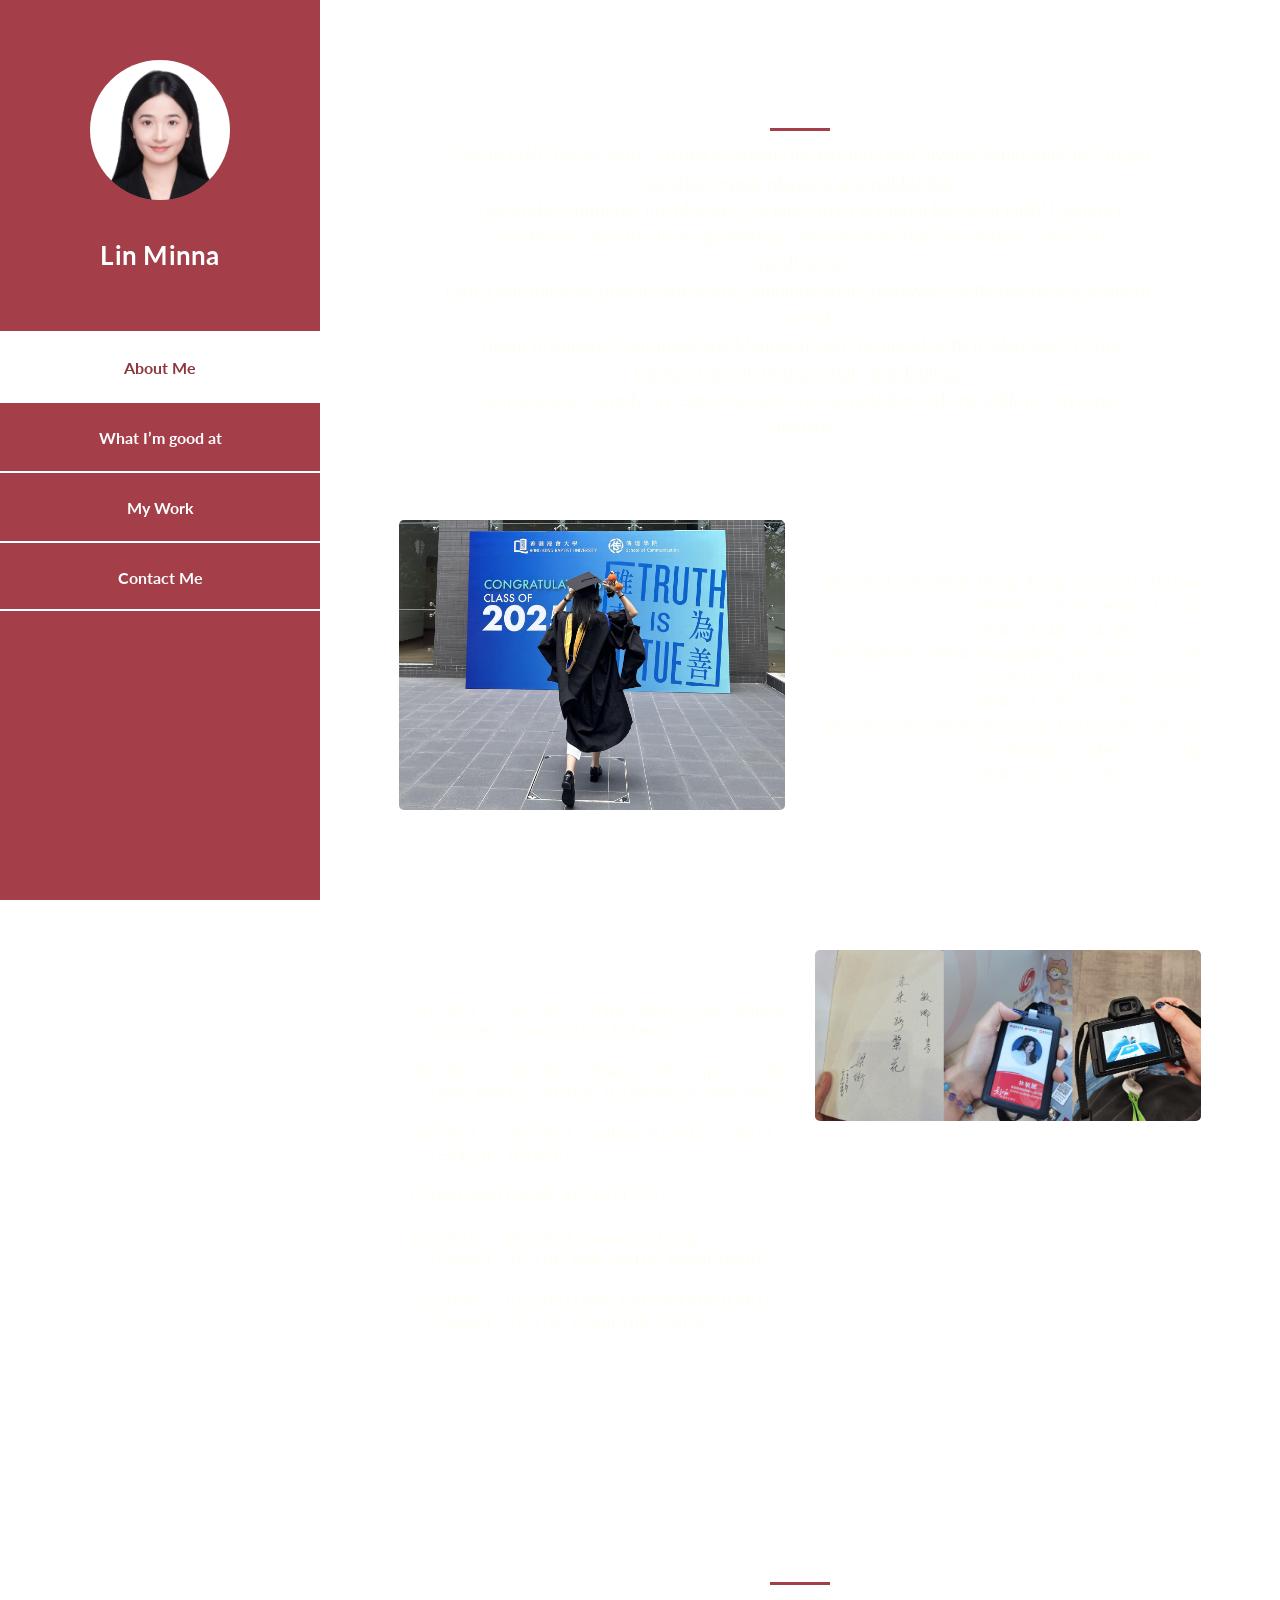
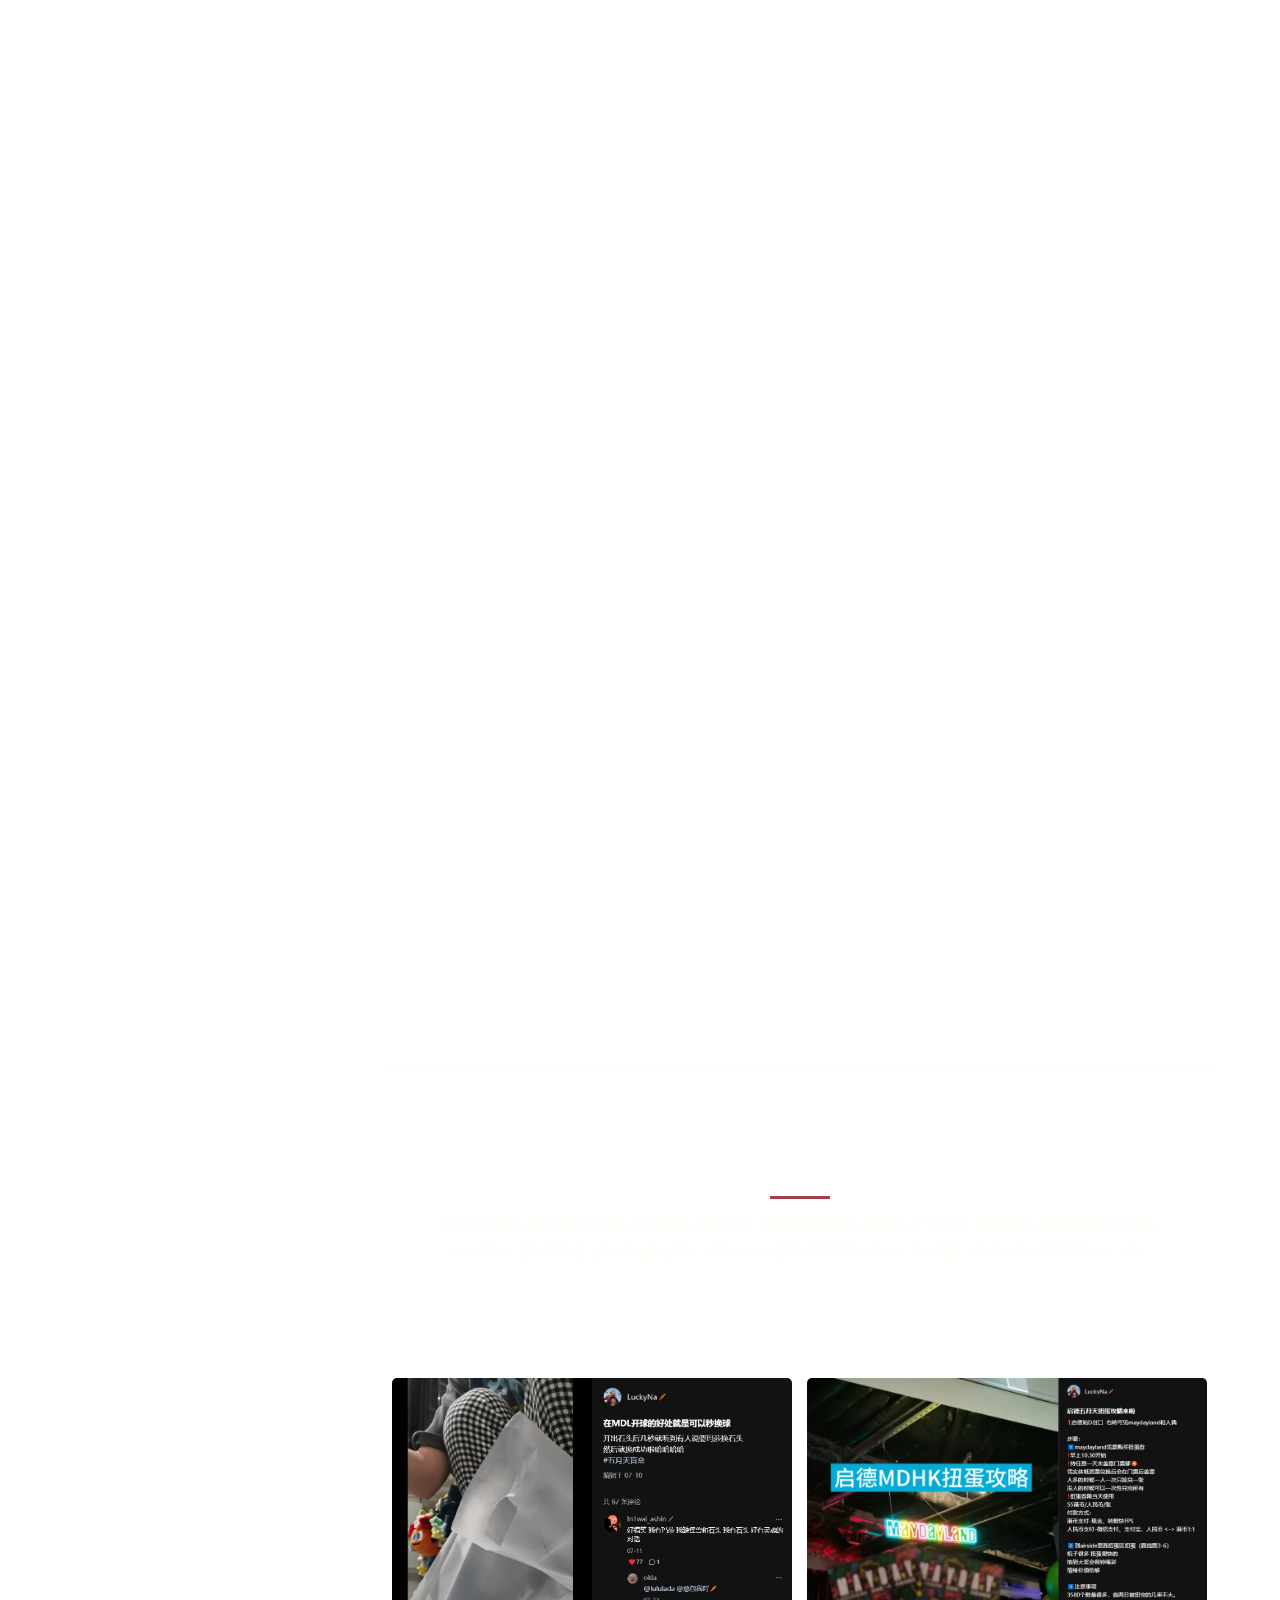
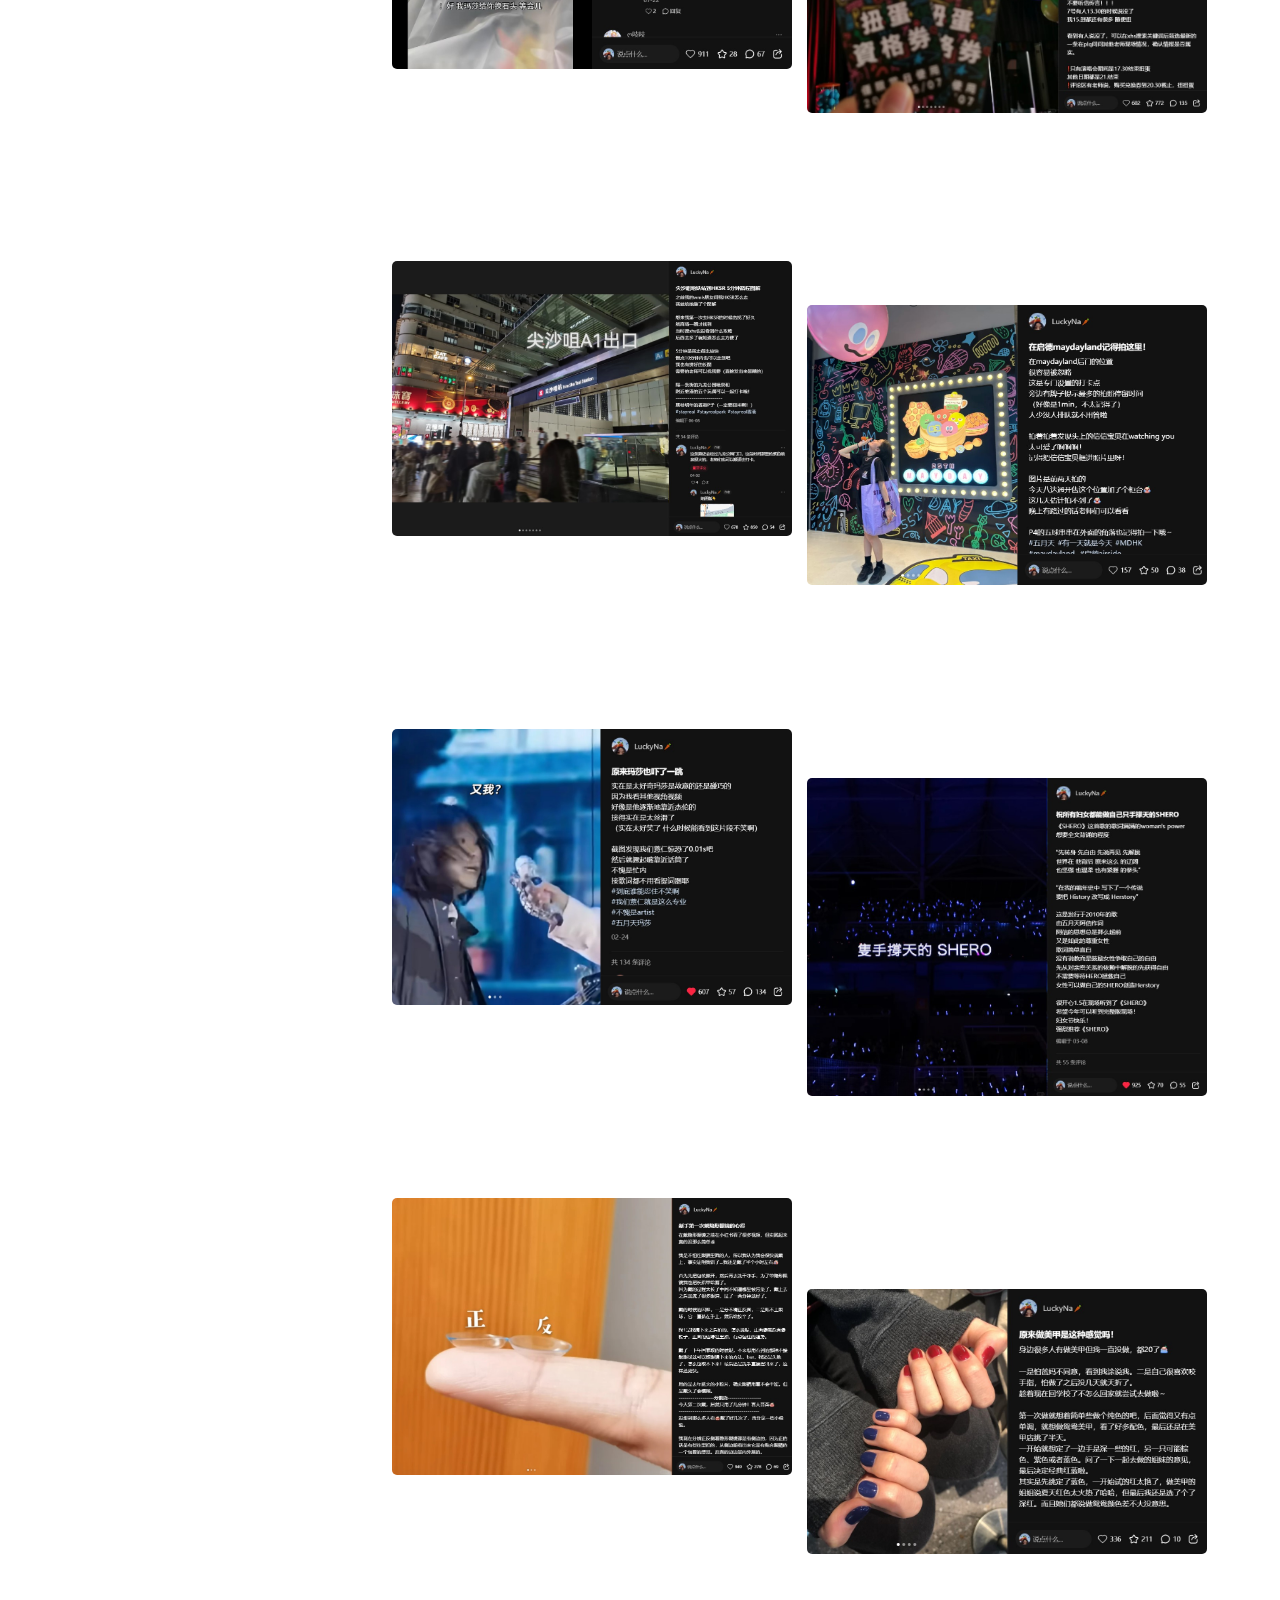
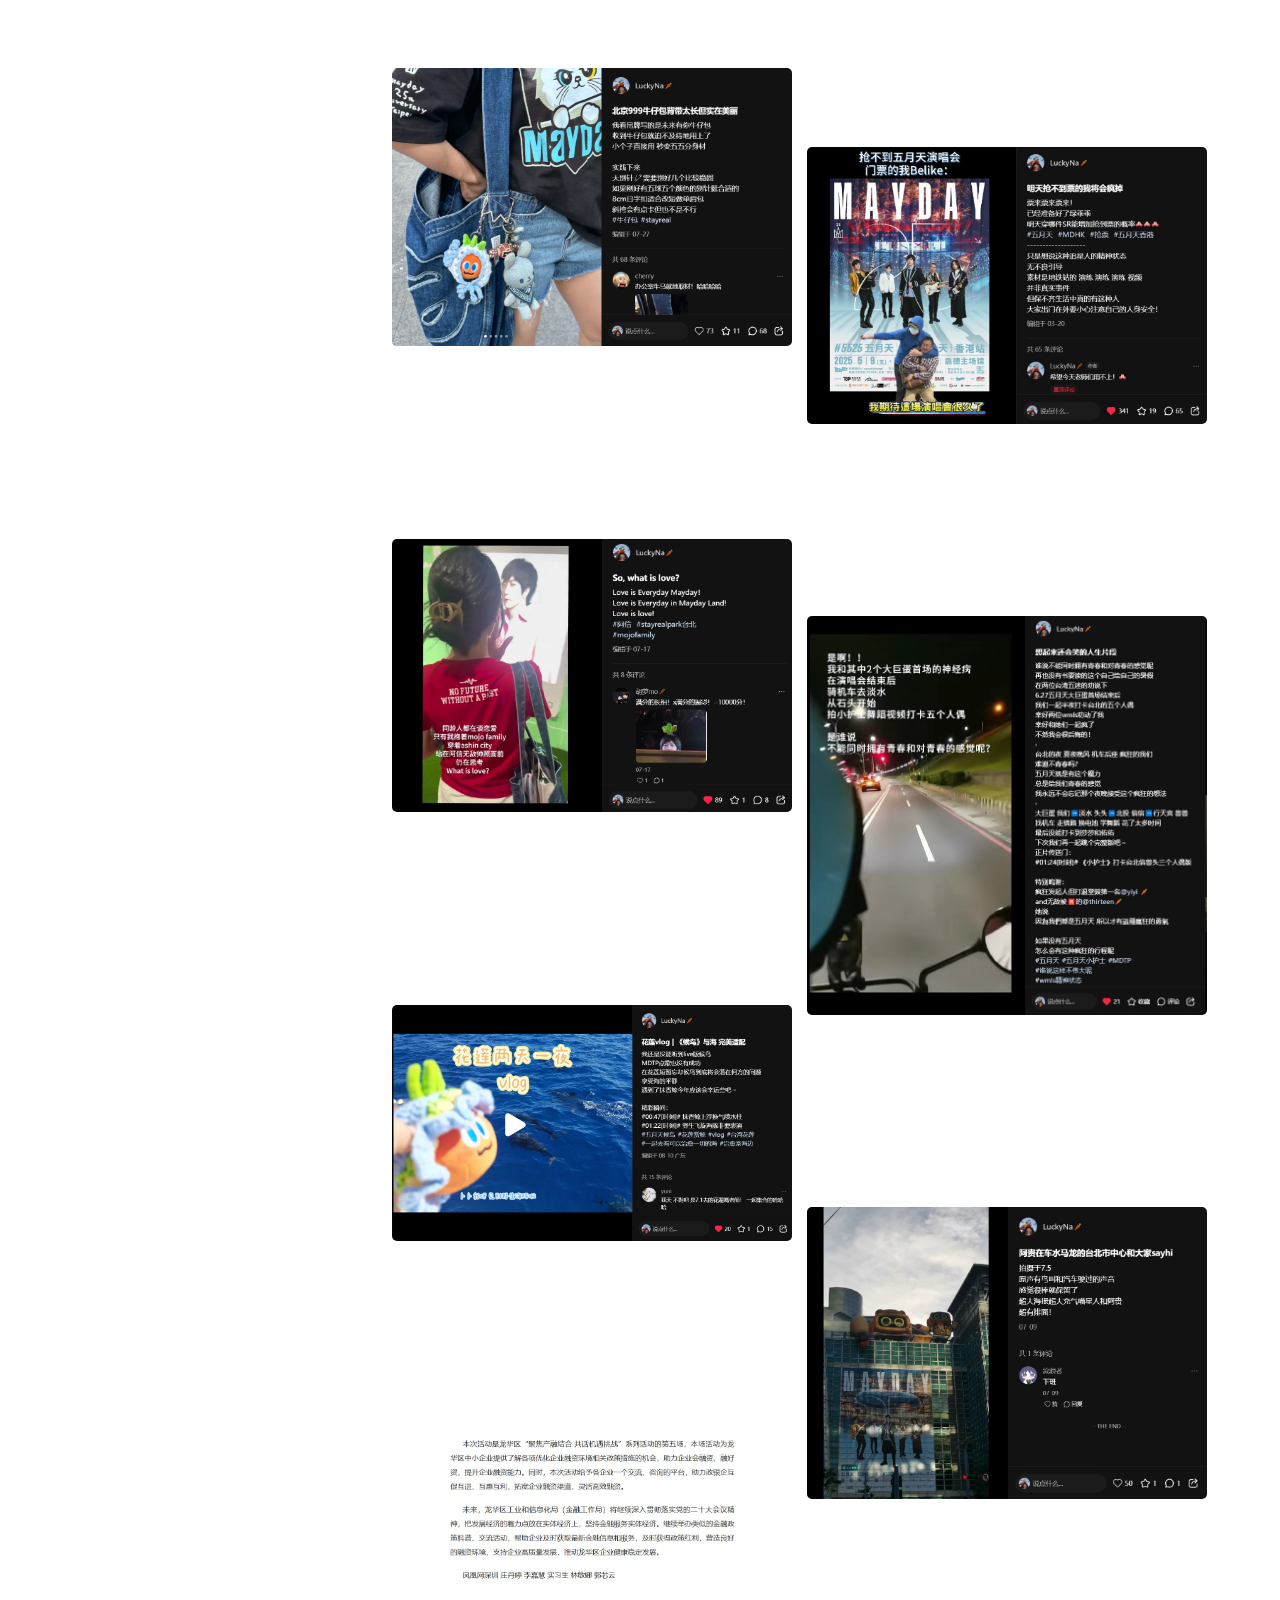
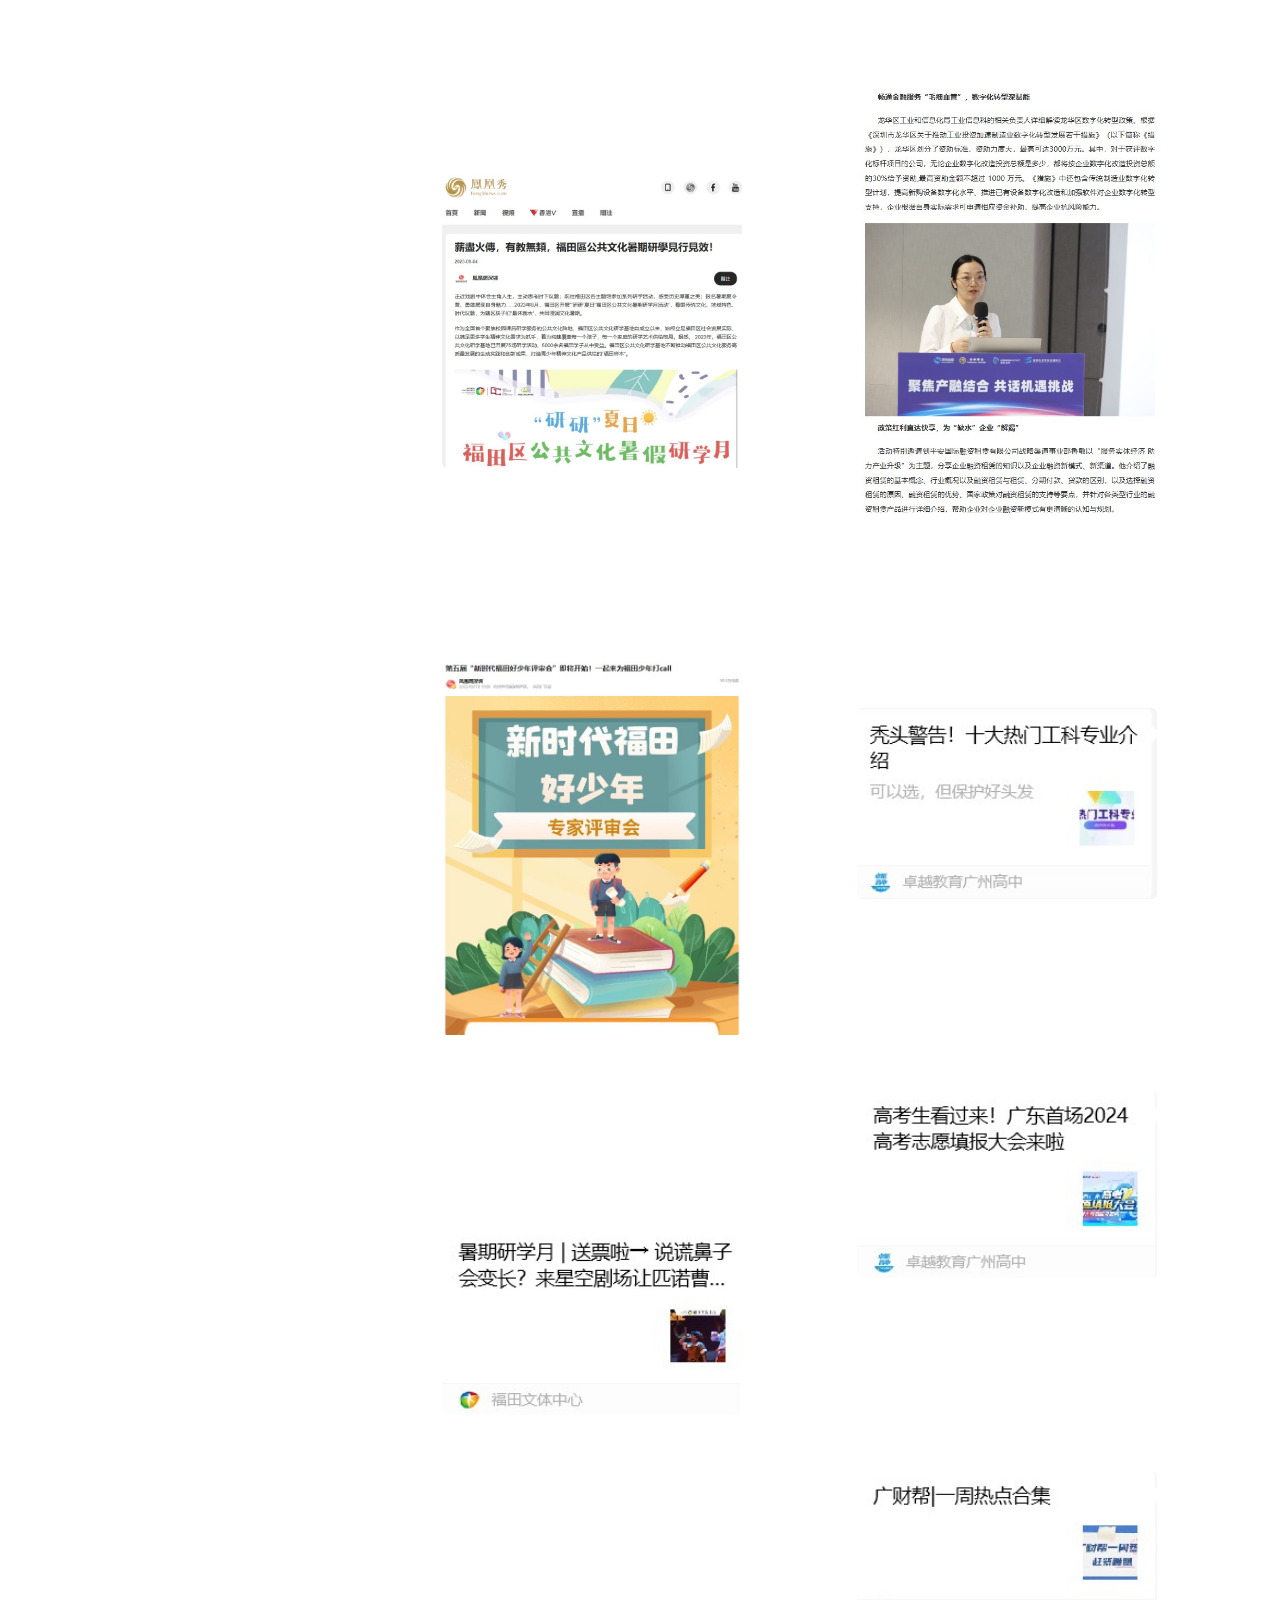
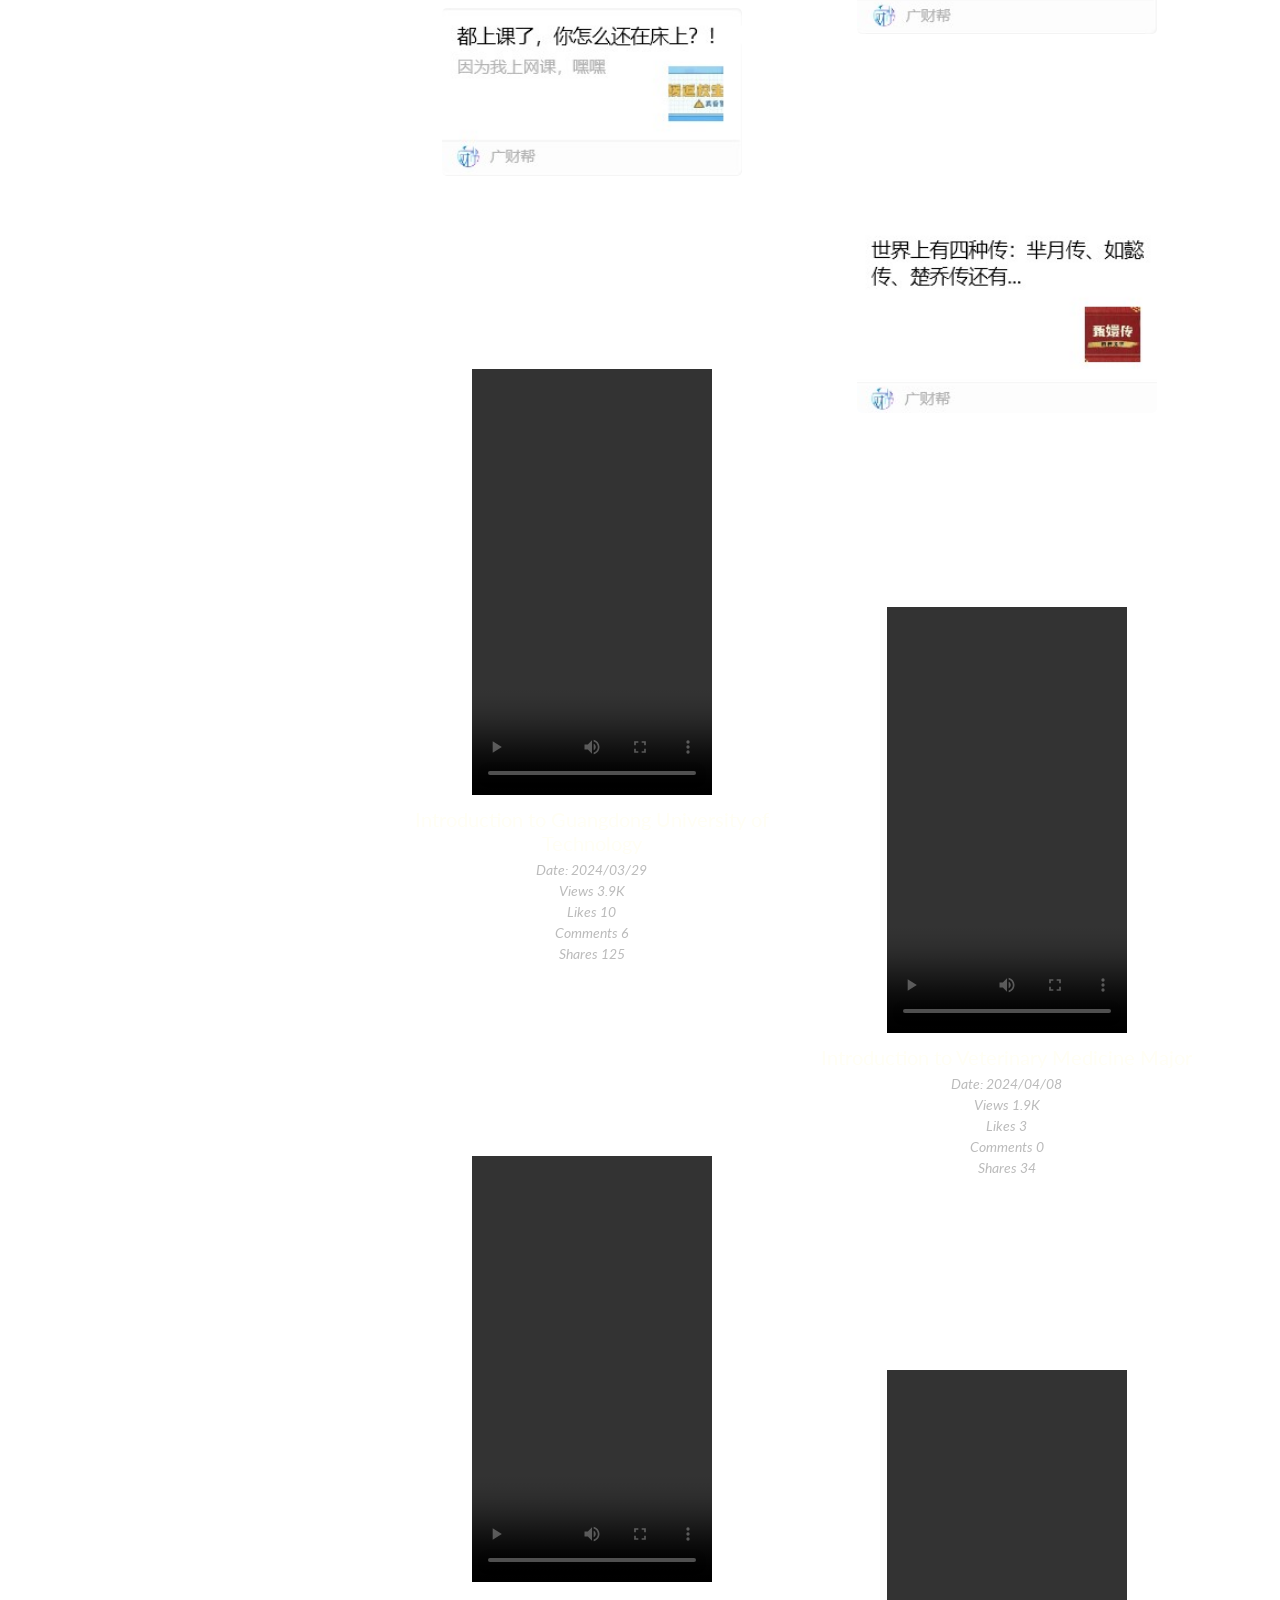
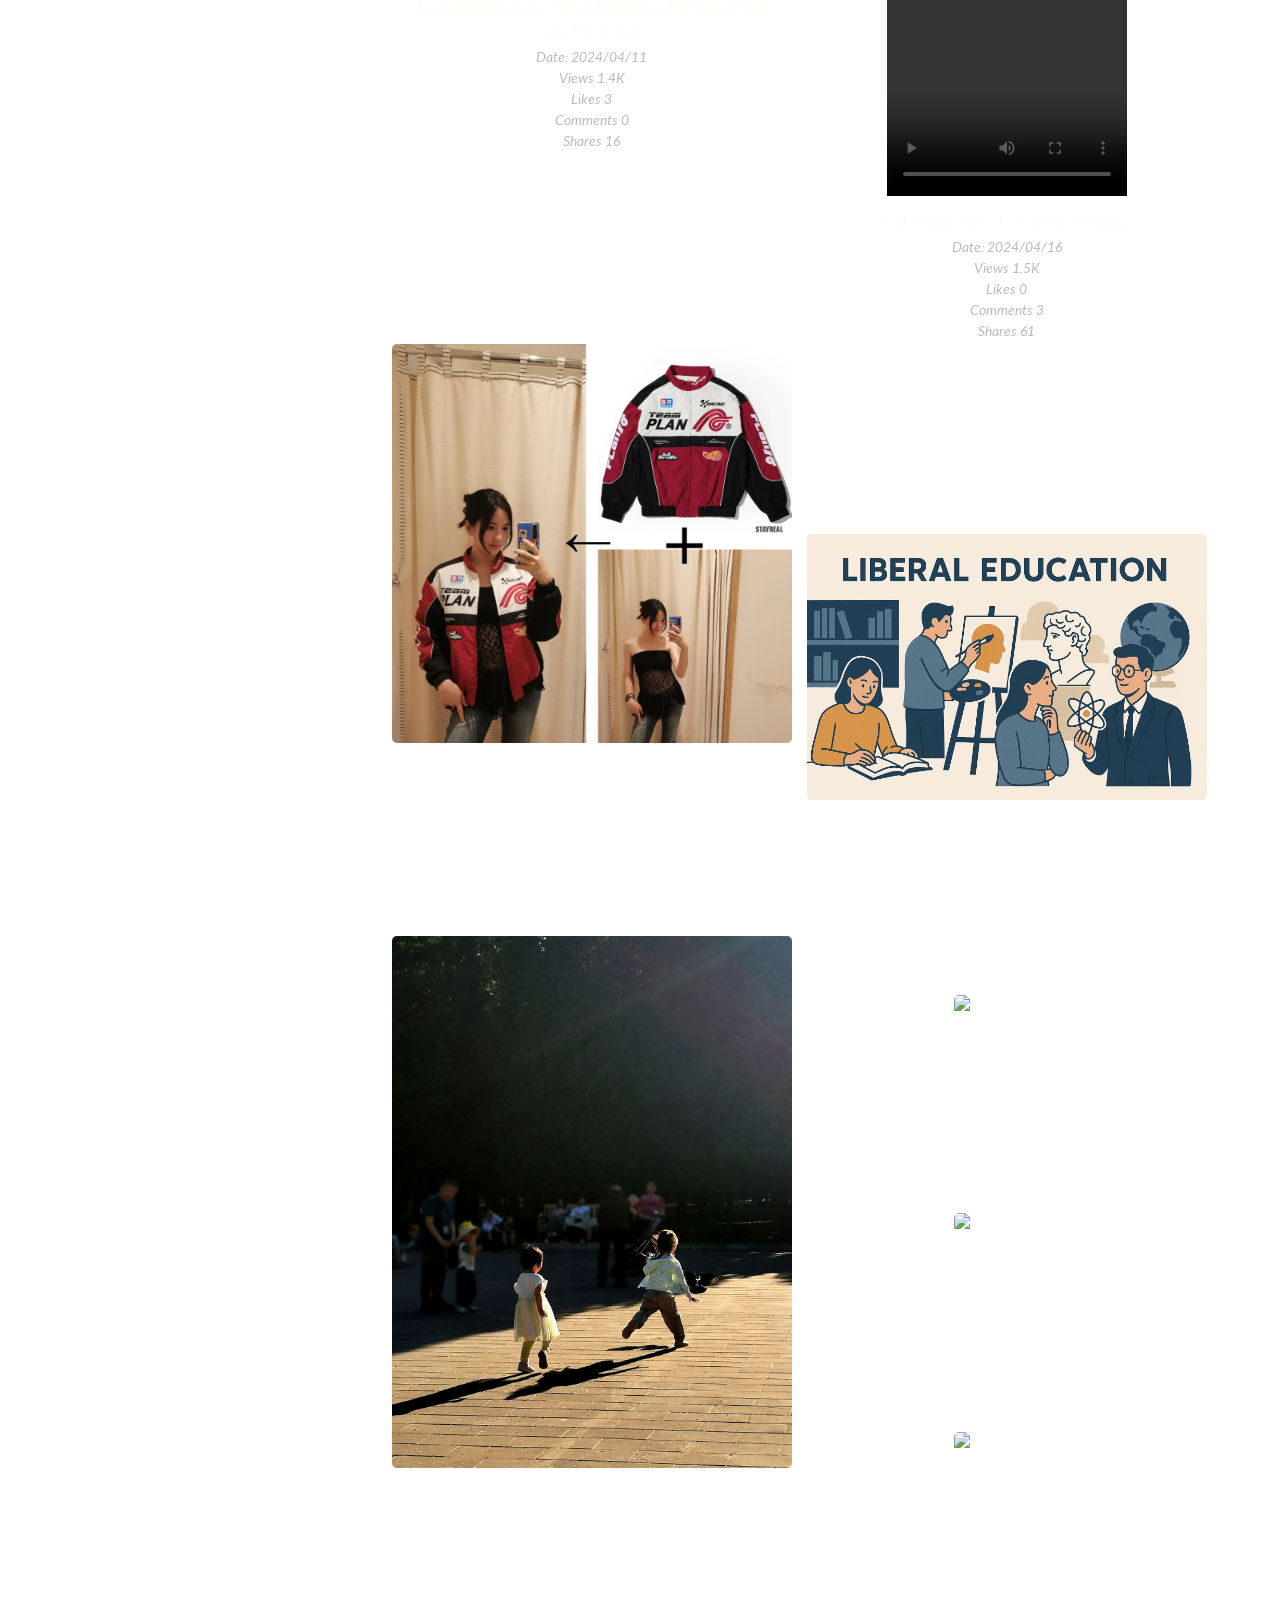
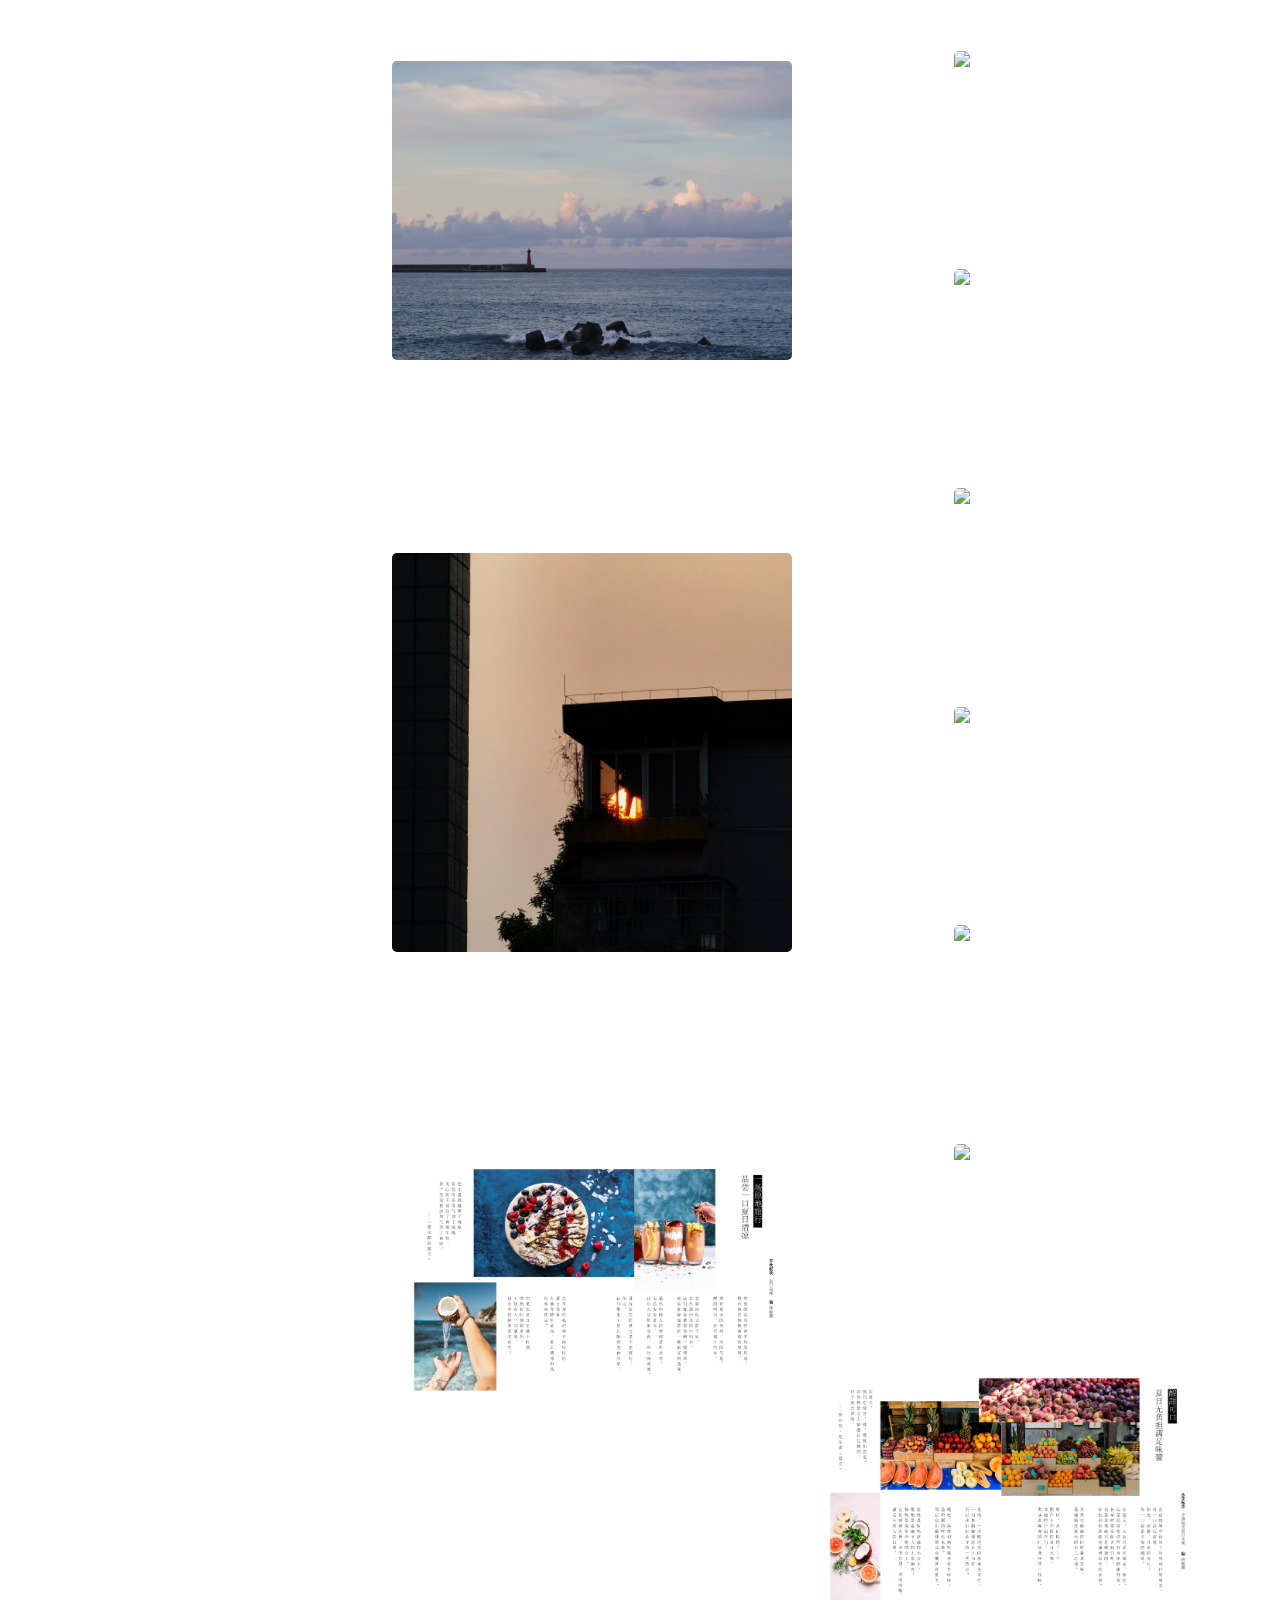
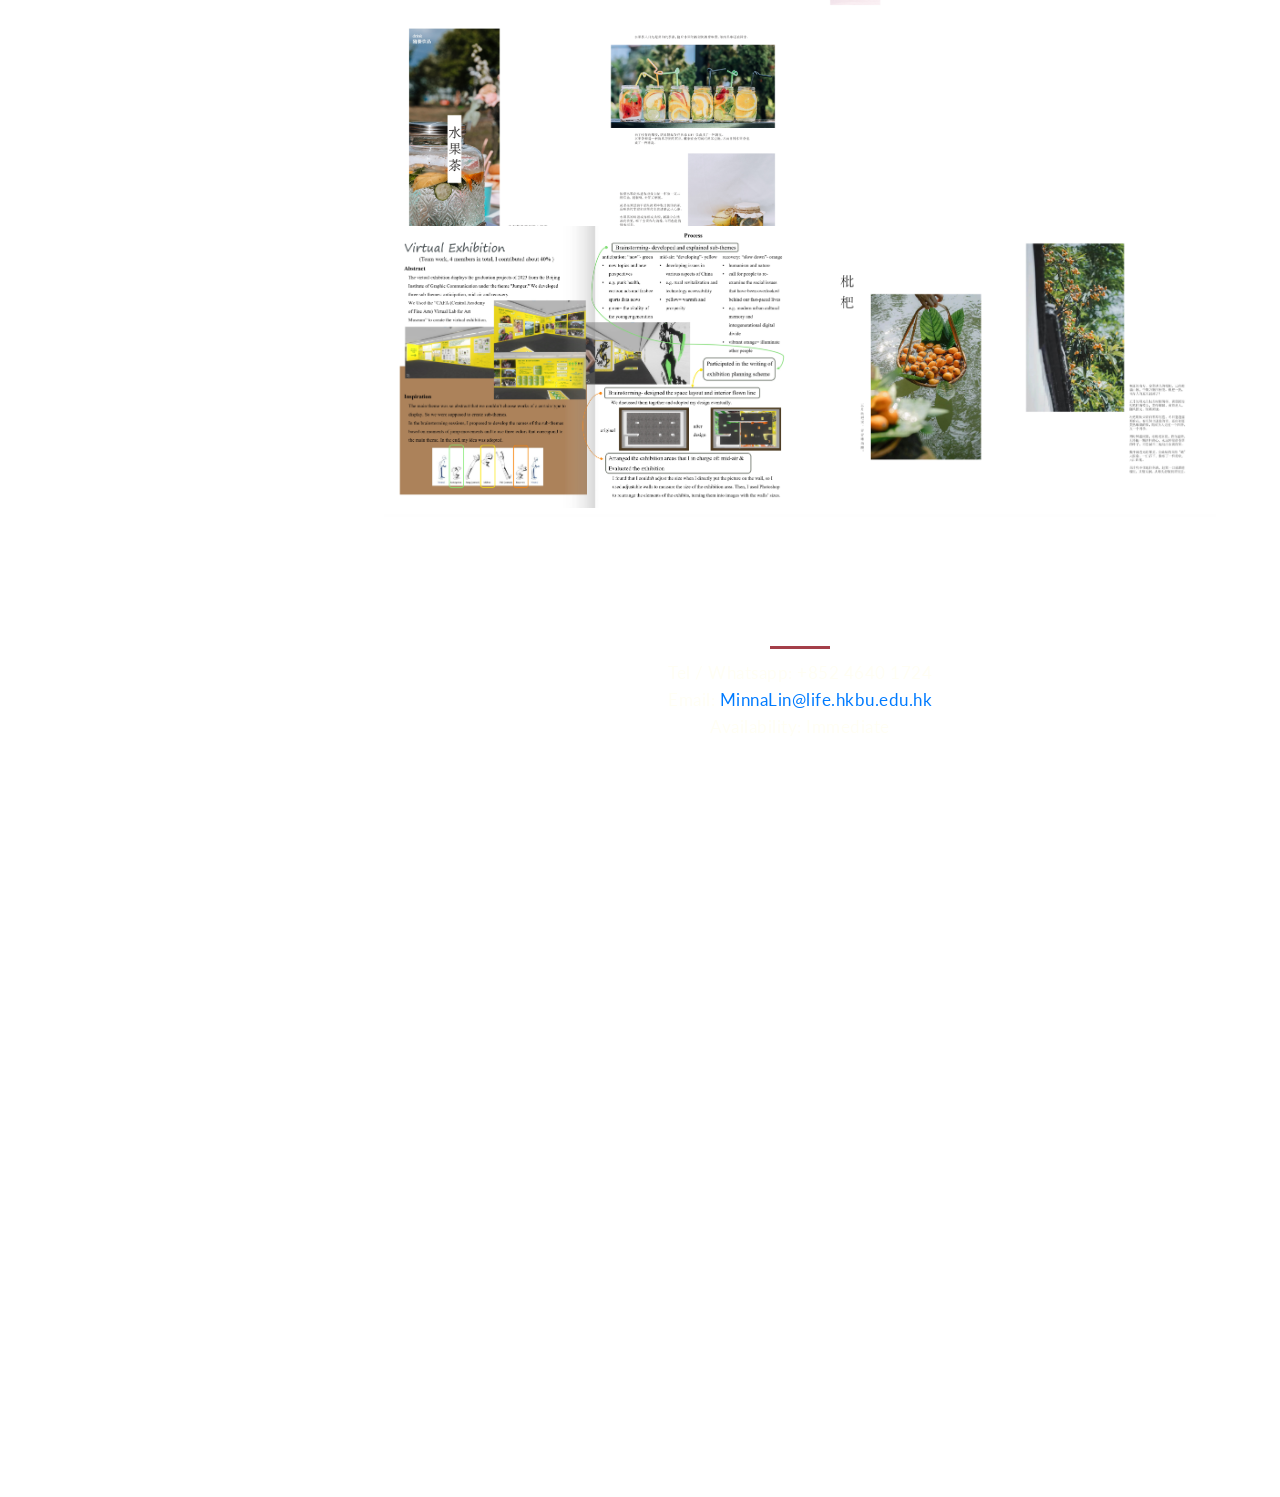
==== index.html @ e11c0ae7 "Update and rename Minna profile.html to index.html" ====
<!DOCTYPE html>
<html lang="en">
  <head>
    <meta charset="utf-8" />
    <meta
      name="viewport"
      content="width=device-width, initial-scale=1, shrink-to-fit=no"
    />
    <meta name="description" content="" />
    <meta name="author" content="" />
    <link
      href="https://fonts.googleapis.com/css?family=Lato:100,300,400,700,900"
      rel="stylesheet"
    />

    <title>Lin Minna Profile</title>
<!--
Reflux Template
https://templatemo.com/tm-531-reflux
-->
    <!-- Bootstrap core CSS -->
    <link href="vendor/bootstrap/css/bootstrap.min.css" rel="stylesheet" />

    <!-- Additional CSS Files -->
    <link rel="stylesheet" href="assets/css/fontawesome.css" />
    <link rel="stylesheet" href="assets/css/templatemo-style.css" />
    <link rel="stylesheet" href="assets/css/owl.css" />
    <link rel="stylesheet" href="assets/css/lightbox.css" />
  </head>

  <body>
    <div id="page-wraper">
      <!-- Sidebar Menu -->
      <div class="responsive-nav">
        <i class="fa fa-bars" id="menu-toggle"></i>
        <div id="menu" class="menu">
          <i class="fa fa-times" id="menu-close"></i>
          <div class="container">
            <div class="image">
              <a href="#"><img src="assets/images/lmn.jpg" alt="my photo" /></a>
            </div>
            <div class="author-content">
              <h4>Lin Minna</h4>
            </div>
            <nav class="main-nav" role="navigation">
              <ul class="main-menu">
                <li><a href="#section1">About Me</a></li>
                <li><a href="#section2">What I’m good at</a></li>
                <li><a href="#section3">My Work</a></li>
                <li><a href="#section4">Contact Me</a></li>
              </ul>
            </nav>
          </div>
        </div>
      </div>

      <section class="section about-me" data-section="section1">
        <div class="container">
          <div class="section-heading">
            <h2>About Me</h2>
            <div class="line-dec"></div>
            <span
              >I am an <i>IANG holder</i> with a strong academic background and diverse experience in <ins>content creation, event planning and publishing. </ins><br>
              I recently completed my Master of Science in AI & Digital Media at HKBU, where I developed expertise in programming, generative AI, big data analytics and data visualization. <br>
              I am a self-initiated person with good communication, teamwork skills and strong attention to detail. <br>
              I fluent in <ins>English, Cantonese and Mandarin</ins>, with technical skills in <ins>Microsoft Office, Canvas, Capcut, Python, SQL, and Tableau.</ins> <br>
              I am seeking to apply my expertise and diverse problem-solving skills in a dynamic company.
            </span>
          </div>
          <div class="left-image-post">
            <div class="row">
              <div class="col-md-6">
                <div class="left-image">
                  <img src="assets/images/gra.jpg" alt="graduation photo" />
                </div>
              </div>
              <div class="col-md-6">
                <div class="right-text">
                  <h4>EDUCATION</h4>
                  <pre>
09/2024-10/2025 Hong Kong Baptist University
                Master of Science in AI & Digital Media
                GPA: 3.40 / 4.00
09/2020-07/2024 Guangdong University of Finance & Economics
                Bachelor of Arts in Editing and Publishing
                GPA: 3.78 / 5.00
09/2022-07/2023 Beijing Institute of Graphic Communication
                Exchange student in Digital Publishing
                GPA: 91.2 / 100
                  </pre>
                 
                </div>
              </div>
            </div>
          </div>
          <div class="right-image-post">
            <div class="row">
              <div class="col-md-6">
                <div class="left-text">
                  <h4>INTERNSHIP EXPERIENCE</h4>
                  <pre>
03/2024 - 05/2024 China Beststudy Education Group (Guangzhou)
   Content Operation Intern<br>
06/2023 - 09/2023 Phoenix Metropolis Media (Shenzhen) Co., Ltd
   New Media Intern in Phoenix New Media Shenzhen Government Department<br>
03/2023 - 06/2023 Guohua Xianlin (Beijing) Cultural Development Co., Ltd
   Editor Intern	<br>       
EXTRACURRICULAR ACTIVITIES:<br>
12/2021 - 06/2022 Guangcaibang
   Member of the New Media Department<br>
10/2020 - 02/2021 KAB Entrepreneurship Club
   Member of the Planning Center	
                  </pre>
                </div>
              </div>
              <div class="col-md-6">
                <div class="right-image">
                  <img src="assets/images/intern.jpg" alt="internship experience" />
                </div>
              </div>
            </div>
          </div>
        </div>
      </section>

      <section class="section my-services" data-section="section2">
        <div class="container">
          <div class="section-heading">
            <h2>What I'm good at?</h2>
            <div class="line-dec"></div>
          </div>
          <div class="row">
            <div class="col-md-6">
              <div class="service-item">
                <div class="first-service-icon service-icon"></div>
                <h4>Content Creation</h4>
                <p>
                  Able to create <ins>news, copywriting, video, social media post</ins> independently and familiar with various of social platforms such as <ins>Rednote, Weibo, WeChat Public Account, BiliBili, Instagram, YouTube.</ins>
                </p>
              </div>
            </div>
            <div class="col-md-6">
              <div class="service-item">
                <div class="second-service-icon service-icon"></div>
                <h4>Creative Ideas</h4>
                <p>
                  I have good <ins>information analysis and comprehension skills.</ins> I can quickly analyze cases and absorb experience to apply elsewhere. I also learned some innovative techniques in university.
                </p>
              </div>
            </div>
            <div class="col-md-6">
              <div class="service-item">
                <div class="third-service-icon service-icon"></div>
                <h4>Event Planing &amp; Execution</h4>
                <p>
                  While participating in university club, I planned and executed a campus business competition. During my internship, I also planned and executed 6 different government events.
                  During these events, I demonstrated <ins>excellent teamwork and strong communication skills</ins>, earning recognition from my leaders and colleagues.
                </p>
              </div>
            </div>
            <div class="col-md-6">
              <div class="service-item">
                <div class="fourth-service-icon service-icon"></div>
                <h4>Data Analytics</h4>
                <p>
                  While studying for my master's degree at HKBU, I learned a lot about data processing and visualization.
                  I'm proficient in using Python, SQL and Tableau for data analysis.
                </p>
              </div>
            </div>
          </div>
        </div>
      </section>

      <section class="section my-work" data-section="section3">
        <div class="container">
          <div class="section-heading">
            <h2>My Work</h2>
            <div class="line-dec"></div>
            <span>
              My works include news articles, videos, Xiaohongshu posts, e-book layouts, WeChat posts, creative planning, photography, video scripts, UI interface design, virtual exhibitions, etc.
            </span>
          </div>
          <div class="row">
            <div class="isotope-wrapper">
              <form class="isotope-toolbar">
                <label
                  ><input
                    type="radio"
                    data-type="xhs"
                    name="isotope-filter"
                  />
                  <span>Xiaohongshu Notes</span></label
                >

                <label
                  ><input
                    type="radio"
                    data-type="videos"
                    name="isotope-filter"
                  />
                  <span>Videos</span></label
                >

                <label
                  ><input
                    type="radio"
                    data-type="news"
                    name="isotope-filter"
                  />
                  <span>News</span></label
                >

                <label
                  ><input
                    type="radio"
                    data-type="V"
                    name="isotope-filter"
                  />
                  <span>Wechat Posts</span></label
                >

                <label
                  ><input
                    type="radio"
                    data-type="photos"
                    name="isotope-filter"
                  />
                  <span>Photos</span></label
                >
                
                <label
                  ><input
                    type="radio"
                    data-type="others"
                    name="isotope-filter"
                  />
                  <span>Others</span></label
                >
                
              </form>

              

              <div class="isotope-box">
                
                <div class="isotope-item" data-type="videos">
                  <figure class="snip1321">
                    <img
                      src="assets/images/xhs/开盲盒并且很快就交换好.jpg"
                      alt="XHS Post: Super Fast Blind Box Exchange"
                    />
                    <figcaption>
                      <a
                        href="assets/images/xhs/开盲盒并且很快就交换好.jpg"
                        data-lightbox="xhs"
                        data-title='<a href="https://www.xiaohongshu.com/discovery/item/686ea4380000000012033ef6?source=webshare&xhsshare=pc_web&xsec_token=ABWqk9wnygi0o4GL-awEFX-ycar5PeLBAHfFpNnJLlcTI=&xsec_source=pc_share" target="_blank">View Details</a>
                        <br>Date: 2025/07/10 <br>Views 79648  Likes 911  Comments 67  Favs 28  Shares 207'
                        ><i class="fa fa-search"></i>
                      </a>
                      <h4>Super Fast Blind Box Exchange</h4>
                      <pre>Date: 2025/07/10
Views 79648
Likes 911
Comments 67
Favs 28
Shares 207</pre>
                    </figcaption>
                  </figure>
                </div>

                <div class="isotope-item" data-type="xhs">
                  <figure class="snip1321">
                    <img
                      src="assets/images/xhs/五月天启德扭蛋攻略.jpg"
                      alt="XHS Post: Mayday Capsule Toy Guide"
                    />
                    <figcaption>
                      <a
                        href="assets/images/xhs/五月天启德扭蛋攻略.jpg"
                        data-lightbox="xhs"
                        data-title='<a href="https://www.xiaohongshu.com/discovery/item/681b9e35000000001200738a?source=webshare&xhsshare=pc_web&xsec_token=AB4YOWfFhk-msgYzwdG7Z7QSrWhtXOPFoGj4cyTPTiDso=&xsec_source=pc_share" target="_blank">View Details</a>
                        <br>Date: 2025/05/08 <br>Views 22794  Likes 602  Comments 135  Favs 772  Shares 803'
                        ><i class="fa fa-search"></i>
                      </a>
                      <h4>Mayday Capsule Toy Guide</h4>
                      <pre>Date: 2025/05/08
Views 22794
Likes 602
Comments 135
Favs 772
Shares 803</pre>
                    </figcaption>
                  </figure>
                </div>

                <div class="isotope-item" data-type="xhs">
                  <figure class="snip1321">
                    <img
                      src="assets/images/xhs/商店路线攻略.jpg"
                      alt="XHS Post: Mayday Store Route Guide"
                    />
                    <figcaption>
                      <a
                        href="assets/images/xhs/商店路线攻略.jpg"
                        data-lightbox="xhs"
                        data-title='<a href="https://www.xiaohongshu.com/discovery/item/67ed2ae4000000000d0177d2?source=webshare&xhsshare=pc_web&xsec_token=ABq2ibK-hdqdc3LVmcnwL5ENx730Pj-PuVgcfbj5Y3Zx4=&xsec_source=pc_share" target="_blank">View Details</a>
                        <br>Date: 2025/04/02 <br>Views 16624  Likes 678  Comments 54  Favs 850  Shares 589'
                        ><i class="fa fa-search"></i>
                      </a>
                      <h4>Cloths Store Route Guide</h4>
                      <pre>Date: 2025/04/02
Views 16624
Likes 678
Comments 54
Favs 850
Shares 589</pre>
                    </figcaption>
                  </figure>
                </div>

                <div class="isotope-item" data-type="xhs">
                  <figure class="snip1321">
                    <img
                      src="assets/images/xhs/商店拍照攻略.jpg"
                      alt="XHS Post: Mayday Store Photography Tips"
                    />
                    <figcaption>
                      <a
                        href="assets/images/xhs/商店拍照攻略.jpg"
                        data-lightbox="xhs"
                        data-title='<a href="https://www.xiaohongshu.com/discovery/item/681d86e2000000000303889b?source=webshare&xhsshare=pc_web&xsec_token=ABp3RoJBGMjLEthTxhWk3riqyD5SFODJlPvO51sW6CEH0=&xsec_source=pc_share" target="_blank">View Details</a>
                        <br>Date: 2025/05/09 <br>Views 5691  Likes 157  Comments 38  Favs 50  Shares 93'
                        ><i class="fa fa-search"></i>
                      </a>
                      <h4>Mayday Store Photography Tips</h4>
                      <pre>Date: 2025/05/09
Views 5691
Likes 157
Comments 38
Favs 50
Shares 93</pre>
                    </figcaption>
                  </figure>
                </div>

                <div class="isotope-item" data-type="xhs">
                  <figure class="snip1321">
                    <img
                      src="assets/images/xhs/玛莎接唱.jpg"
                      alt="XHS Post: Masa and Jay Chou"
                    />
                    <figcaption>
                      <a
                        href="assets/images/xhs/玛莎接唱.jpg"
                        data-lightbox="xhs"
                        data-title='<a href="https://www.xiaohongshu.com/discovery/item/67bb6092000000000d0165f2?source=webshare&xhsshare=pc_web&xsec_token=AB1eayAd8a2pUgALcm2Vxv-6v5zZ8fIf41qNQYcLQ9tZs=&xsec_source=pc_share" target="_blank">View Details</a>
                        <br>Date: 2025/02/24 <br>Views 28979  Likes 606  Comments 134  Favs 57'
                        ><i class="fa fa-search"></i>
                      </a>
                      <h4>Masa Sang after Jay Chou</h4>
                      <pre>Date: 2025/02/24
Views 28979
Likes 606
Comments 134
Favs 57
</pre>
                    </figcaption>
                  </figure>
                </div>

                <div class="isotope-item" data-type="xhs">
                  <figure class="snip1321">
                    <img 
                      src="assets/images/xhs/SHERO 提词器.jpg"
                      alt="XHS Post: SHERO Teleprompter"
                    />
                    <figcaption>
                      <a
                        href="assets/images/xhs/SHERO 提词器.jpg"
                        data-lightbox="xhs"
                        data-title='<a href="https://www.xiaohongshu.com/discovery/item/67cb2c150000000009017b35?source=webshare&xhsshare=pc_web&xsec_token=ABdBS0ynaYGU8Gyxkmmwf5DFpQCATqBFK60Qqa3Qog-5s=&xsec_source=pc_share" target="_blank">View Details</a>
                        <br>Date: 2025/03/08 <br>Views 6029  Likes 924  Comments 55  Favs 70  Shares 39'
                        ><i class="fa fa-search"></i
                      ></a>
                      <h4>Shero Teleprompter</h4>
                      <pre>Date: 2025/03/08
Views 6029
Likes 924
Comments 55
Favs 70
Shares 39</pre>
                    </figcaption>
                  </figure>
                </div>

                <div class="isotope-item" data-type="xhs">
                  <figure class="snip1321">
                    <img 
                      src="assets/images/xhs/新手第一次戴隐形眼镜的心得.jpg"
                      alt="XHS Post: Newbie's First Experience with Contact Lenses"
                    />
                    <figcaption>
                      <a
                        href="assets/images/xhs/新手第一次戴隐形眼镜的心得.jpg"
                        data-lightbox="xhs"
                        data-title='Hidden
                        <br>Date: 2021/02/02 <br>Views 135965  Likes 949  Favs 69  Collects 278'
                        ><i class="fa fa-search"></i
                      ></a>
                      <h4>Beginner Series 01: First Experience with Contact Lenses</h4>
                      <pre>Date: 2021/02/02
Views 135965
Likes 949
Favs 69
Collects 278</pre>
                    </figcaption>
                  </figure>
                </div>

                
                <div class="isotope-item" data-type="xhs">
                  <figure class="snip1321">
                      <img 
                        src="assets/images/xhs/第一次做美甲.jpg"
                        alt="XHS Post: Newbie's First Experience with Manicure"
                      />
                      <figcaption>
                        <a
                          href="assets/images/xhs/第一次做美甲.jpg"
                          data-lightbox="xhs"
                          data-title='<a href="https://www.xiaohongshu.com/discovery/item/626e73d800000000010295c2?source=webshare&xhsshare=pc_web&xsec_token=ABzA5k60d1NFE2QLazIF_6yOA0e55LcG3KcqGw9UF7kDo=&xsec_source=pc_share" target="_blank">View Details</a>
                          <br>Date: 2022/05/02 <br>Views 15601  Likes 336  Comments 10  Favs 211'
                          ><i class="fa fa-search"></i
                        ></a>
                        <h4>Beginner Series 02: First Experience with Manicure</h4>
                        <pre>Date: 2022/05/02
Views 15601
Likes 336
Comments 10
Favs 211</pre>
                      </figcaption>
                  </figure>
                </div>

                <div class="isotope-item" data-type="xhs">
                  <figure class="snip1321">
                    <img 
                      src="assets/images/xhs/新品包包上身展示.jpg"
                      alt="XHS Post: New Bag Product Display"
                    />
                    <figcaption>
                      <a
                        href="assets/images/xhs/新品包包上身展示.jpg"
                        data-lightbox="xhs"
                        data-title='<a href="https://www.xiaohongshu.com/discovery/item/6875309b00000000120314b7?source=webshare&xhsshare=pc_web&xsec_token=ABXpyF18CrQrplASNPUg4s5ypgbbAqTiI_cFMy3bssecc=&xsec_source=pc_share" target="_blank">View Details</a>
                        <br>Date: 2025/07/15 <br>Views 10050  Likes 73  Comments 68  Favs 11  Shares 46'
                        ><i class="fa fa-search"></i
                      ></a>
                      <h4>New Bag Product Display</h4>
                      <pre>Date: 2025/07/15
Views 10050
Likes 73
Comments 68
Favs 11
Shares 46</pre>
                    </figcaption>
                  </figure>
                </div>

                <div class="isotope-item" data-type="videos">
                  <figure class="snip1321">
                    <img 
                      src="assets/images/xhs/抢不到票抽象视频.jpg"
                      alt="XHS Post: going crazy because can't get a ticket"
                    />
                    <figcaption>
                      <a
                        href="assets/images/xhs/抢不到票抽象视频.jpg"
                        data-lightbox="xhs"
                        data-title='<a href="https://www.xiaohongshu.com/discovery/item/67dbbb93000000000e0079b9?source=webshare&xhsshare=pc_web&xsec_token=ABW3ZyE1kXaRC5G71h4PGq5ZT_nUlk6yet6OkMfNyI71g=&xsec_source=pc_share" target="_blank">View Details</a>
                        <br>Date: 2025/03/20 <br>Views 9212  Likes 340  Comments 65  Favs 19  Shares 638'
                        ><i class="fa fa-search"></i
                      ></a>
                      <h4>Abstract Video: Going Crazy Because Can’t Get a Ticket</h4>
                      <pre>Date: 2025/03/20
Views 9212
Likes 340
Comments 65
Favs 19
Shares 638</pre>
                    </figcaption>
                  </figure>
                </div>

                <div class="isotope-item" data-type="videos">
                  <figure class="snip1321">
                    <img 
                      src="assets/images/xhs/what is love转圈.jpg"
                      alt="XHS Post: What is love"
                    />
                    <figcaption>
                      <a
                        href="assets/images/xhs/what is love转圈.jpg"
                        data-lightbox="xhs"
                        data-title='<a href="https://www.xiaohongshu.com/discovery/item/6878f99f0000000015020620?source=webshare&xhsshare=pc_web&xsec_token=ABceQXKwIvGc9DR6IK68YwSyfbWKJGQkfCIVc6Olgbuog=&xsec_source=pc_share" target="_blank">View Details</a>
                        <br>Date: 2025/07/17 <br>Views 1380  Likes 88  Comments 8  Favs 1  Shares 7'
                        ><i class="fa fa-search"></i
                      ></a>
                      <h4>Popular Video Imitate: What is Love</h4>
                      <pre>Date: 2025/07/17
Views 1380
Likes 88
Comments 8
Favs 1
Shares 7</pre>
                    </figcaption>
                  </figure>
                </div>

                <div class="isotope-item" data-type="videos">
                  <figure class="snip1321">
                    <img 
                      src="assets/images/xhs/半夜打卡的疯狂行程.jpg"
                      alt="XHS Post: midnight crazy itinerary"
                    />
                    <figcaption>
                      <a
                        href="assets/images/xhs/半夜打卡的疯狂行程.jpg"
                        data-lightbox="xhs"
                        data-title='<a href="https://www.xiaohongshu.com/discovery/item/687cfc22000000001202e628?source=webshare&xhsshare=pc_web&xsec_token=ABgx18wNMubH2vbpEIkVqKW0vC4po04jO6mI7TnIHhDjQ=&xsec_source=pc_share" target="_blank">View Details</a>
                        <br>Date: 2025/07/20 <br>Views 334  Likes 20  Comments -  Favs -  Shares -'
                        ><i class="fa fa-search"></i
                      ></a>
                      <h4>Vlog: Midnight Crazy Itinerary</h4>
                      <pre>Date: 2025/07/20
Views 334
Likes 20
Comments -
Favs -
Shares -</pre>
                    </figcaption>
                  </figure>
                </div>

                <div class="isotope-item" data-type="videos">
                  <figure class="snip1321">
                    <img 
                      src="assets/images/xhs/花莲vlog.jpg"
                      alt="XHS Post: Hualien Vlog"
                    />
                    <figcaption>
                      <a
                        href="assets/images/xhs/花莲vlog.jpg"
                        data-lightbox="xhs"
                        data-title='<a href="https://www.xiaohongshu.com/discovery/item/687695d40000000017030490?source=webshare&xhsshare=pc_web&xsec_token=ABI7SNJsvEtxGuQS1hAgyoGyPA48L2t3BGXlx8pbMwb24=&xsec_source=pc_share" target="_blank">View Details</a>
                        <br>Date: 2025/07/16 <br>Views 310  Likes 19  Comments 15  Favs 1  Shares 4'
                        ><i class="fa fa-search"></i
                      ></a>
                      <h4>Vlog: Hualien</h4>
                      <pre>Date: 2025/07/16
Views 310
Likes 19
Comments 15
Favs 1
Shares 4</pre>
                    </figcaption>
                  </figure>
                </div>

                <div class="isotope-item" data-type="videos">
                  <figure class="snip1321">
                    <img 
                      src="assets/images/xhs/周边IP实拍.jpg"
                      alt="XHS Post: Mayday IP climbed Taipei 101"
                    />
                    <figcaption>
                      <a
                        href="assets/images/xhs/周边IP实拍.jpg"
                        data-lightbox="xhs"
                        data-title='<a href="https://www.xiaohongshu.com/discovery/item/686e3b0c0000000017034242?source=webshare&xhsshare=pc_web&xsec_token=ABWqk9wnygi0o4GL-awEFX-69QjAde8ANGMCHIzA406_I=&xsec_source=pc_share" target="_blank">View Details</a> 
                        <br> Date: 2025/07/09 <br> Views 541  Likes 50  Comments 1  Favs 1  Shares 1'
                        ><i class="fa fa-search"></i
                      ></a>
                      <h4>Mayday IP climbed Taipei 101</h4>
                      <pre>Date: 2025/07/09
Views 541
Likes 50
Comments 1
Favs 1
Shares 1</pre>
                    </figcaption>
                  </figure>
                </div>

                <div class="isotope-item" data-type="news">
                  <figure class="snip1321">
                    <img id="news"
                      src="assets/images/news/1.jpg"
                      alt="Government financial activity 1"
                    />
                    <figcaption>
                      <a
                        href="assets/images/news/1.jpg"
                        data-lightbox="news"
                        data-title='<a href="https://sz.ifeng.com/c/8R23lThrD6j" target="_blank">View Details</a>
                        <br>Date: 2023/06/30<br>The screenshot is the part I wrote'
                        ><i class="fa fa-search"></i
                      ></a>
                      <h4>Government Financial Activity 1</h4>
                      <span>Date: 2023/06/30<br>The screenshot is the part I wrote</span>
                    </figcaption>
                  </figure>
                </div>

                <div class="isotope-item" data-type="news">
                  <figure class="snip1321">
                    <img id="news"
                      src="assets/images/news/2.jpg"
                      alt="Government financial activity 2"
                    />
                    <figcaption>
                      <a
                        href="assets/images/news/2.jpg"
                        data-lightbox="news"
                        data-title='<a href="https://sz.ifeng.com/c/8RPbvQ2AgmZ" target="_blank">View Details</a>
                        <br>Date: 2023/07/14<br>The screenshot is the part I wrote'
                        ><i class="fa fa-search"></i
                      ></a>
                      <h4>Government Financial Activity 2</h4>
                      <span>Date: 2023/07/14<br>The screenshot is the part I wrote</span>
                    </figcaption>
                  </figure>
                </div>

                <div class="isotope-item" data-type="news">
                  <figure class="snip1321">
                    <img id="news"
                      src="assets/images/news/3.jpg"
                      alt="Summer Research Programme"
                    />
                    <figcaption>
                      <a
                        href="assets/images/news/3.jpg"
                        data-lightbox="news"
                        data-title='<a href="https://www.fengshows.com/article/81991f90-4aeb-11ee-a456-c9e63f9c4abf" target="_blank">View Details</a>
                        <br>Date: 2023/09/04<br>This news was written entirely by me and modified and published by my colleague'
                        ><i class="fa fa-search"></i
                      ></a>
                      <h4>Summer Research Programme</h4>
                      <span>Date: 2023/09/04<br>This news was written entirely by me and modified and published by my colleague</span>
                    </figcaption>
                  </figure>
                </div>

                <div class="isotope-item" data-type="news">
                  <figure class="snip1321">
                    <img id="news"
                      src="assets/images/news/4.jpg"
                      alt="Government youth activity"
                    />
                    <figcaption>
                      <a
                        href="assets/images/news/4.jpg"
                        data-lightbox="news"
                        data-title='<a href="https://ishare.ifeng.com/c/s/v002rbayzmVMFZpTcblxfPoOt-_-_ObjkadLISh--7RzQyCm4E__" target="_blank">View Details</a>
                        <br>Date: 2023/09/19<br>This news was created entirely by me and modified and published by my colleague'
                        ><i class="fa fa-search"></i
                      ></a>
                      <h4>Government Youth Activity</h4>
                      <span>Date: 2023/09/19<br>This news was created entirely by me and modified and published by my colleague</span>
                    </figcaption>
                  </figure>
                </div>

                <div class="isotope-item" data-type="V">
                  <figure class="snip1321">
                    <img id="V"
                      src="assets/images/V/热门工科专业介绍封面.jpg"
                      alt="WeChat Post: Popular Engineering Majors Introduction"
                    />
                    <figcaption>
                      <a
                        href="assets/images/V/热门工科专业介绍.jpg"
                        data-lightbox="V"
                        data-title='<a href="https://mp.weixin.qq.com/s/oibYK_DklI4jcHLI-gT-hA" target="_blank">View Details</a>
                        <br>Date: 2024/03/26'
                        ><i class="fa fa-search"></i
                      ></a>
                      <h5>Popular Engineering Majors Introduction</h5>
                      <span>Date: 2024/03/26
                    </figcaption>
                  </figure>
                </div>

                <div class="isotope-item" data-type="V">
                  <figure class="snip1321">
                    <img id="V"
                      src="assets/images/V/24高考志愿填报会 封面.jpg"
                      alt="WeChat Post: 2024 College Application Conference"
                    />
                    <figcaption>
                      <a
                        href="assets/images/V/24高考志愿填报会.jpg"
                        data-lightbox="V"
                        data-title='<a href="https://mp.weixin.qq.com/s/Bt75FTzjGqwTOBx1L4ruaA" target="_blank">View Details</a>
                        <br>Date: 2024/04/11'
                        ><i class="fa fa-search"></i
                      ></a>
                      <h5>2024 College Application Conference Introduction</h5>
                      <span>Date: 2024/04/11
                    </figcaption>
                  </figure>
                </div>

                <div class="isotope-item" data-type="V">
                  <figure class="snip1321">
                    <img id="V"
                      src="assets/images/V/匹诺曹儿童剧推文 封面.jpg"
                      alt="WeChat Post: Pinocchio Children's Play"
                    />
                    <figcaption>
                      <a
                        href="assets/images/V/匹诺曹儿童剧推文.jpg"
                        data-lightbox="V"
                        data-title='<a href="https://mp.weixin.qq.com/s/BaMiJlsBXJlRKw7k3ElK0A" target="_blank">View Details</a>
                        <br>Date: 2023/07/26<br>Pinocchio Children Play Hold by Government'
                        ><i class="fa fa-search"></i
                      ></a>
                      <h5>Pinocchio Children's Play</h5>
                      <span>Date: 2023/07/26<br>Pinocchio children's play hold by government</span>
                    </figcaption>
                  </figure>
                </div>

                <div class="isotope-item" data-type="V">
                  <figure class="snip1321">
                    <img id="V"
                      src="assets/images/V/广财帮一周热点1 封面.jpg"
                      alt="WeChat Post: Guangcaibang Weekly Hot Topics"
                    />
                    <figcaption>
                      <a
                        href="assets/images/V/广财帮一周热点1.jpg"
                        data-lightbox="V"
                        data-title='<a href="https://mp.weixin.qq.com/s/t25YU6ZIIXwKNgMTebg-yA" target="_blank">View Details</a>
                        <br>Date: 2022/04/23<br>I creatively presented the comments on each topic, enhancing the readability of the weekly column.'
                        ><i class="fa fa-search"></i
                      ></a>
                      <h5>Guangcaibang Weekly Hot Topics</h5>
                      <span>Date: 2022/04/23<br>Creatively presented the comments on each topic, enhancing the readability of the weekly column.</span>
                    </figcaption>
                  </figure>
                </div>

                <div class="isotope-item" data-type="V">
                  <figure class="snip1321">
                    <img id="V"
                      src="assets/images/V/居家上课封面.jpg"
                      alt="WeChat Post: Class at Home"
                    />
                    <figcaption>
                      <a
                        href="assets/images/V/居家上课.jpg"
                        data-lightbox="V"
                        data-title='<a href="https://mp.weixin.qq.com/s/luZxM6JR8ylKXM9f4XjghA" target="_blank">View Details</a>
                        <br>Date: 2022/03/09<br>This post described the situation that students took online classes at home during pandemic.'
                        ><i class="fa fa-search"></i
                      ></a>
                      <h5>Online Class</h5>
                      <span>Date: 2022/03/09<br>This post described the situation that students took online classes at home during pandemic.</span>
                    </figcaption>
                  </figure>
                </div>
              
                <div class="isotope-item" data-type="V">
                  <figure class="snip1321">
                    <img id="V"
                      src="assets/images/V/四种文学之甄嬛传 封面.jpg"
                      alt="WeChat Post: Empresses in the Palace"
                    />
                    <figcaption>
                      <a
                        href="assets/images/V/四种文学之甄嬛传.jpg"
                        data-lightbox="V"
                        data-title='<a href="https://mp.weixin.qq.com/s/Kr0tq-qhsP-P3qqwLqIt_A" target="_blank">View Details</a>
                        <br>Date: 2022/03/29<br>Internet Memes of Empresses in the Palace'
                        ><i class="fa fa-search"></i
                      ></a>
                      <h5>Empresses in the Palace</h5>
                      <span>Date: 2022/03/29<br>Internet Memes of Empresses in the Palace</span>
                    </figcaption>
                  </figure>
                </div>

                <div class="isotope-item" data-type="videos">
                  <figure class="snip1322">
                    <video
                      src="assets/videos/guangdong university of technology.mp4"
                      controls
                      preload="metadata"
                      playsinline
                      >
                      Your browser does not support the video tag.
                    </video>
                    <figcaption>
                      <h5>Introduction to Guangdong University of Technology</h5>
                      <span>Date: 2024/03/29<br>Views 3.9K<br>Likes 10<br>Comments 6<br>Shares 125</span>
                    </figcaption>
                  </figure>
                </div>

                <div class="isotope-item" data-type="videos">
                  <figure class="snip1322">
                    <video
                      src="assets/videos/Introduction to Veterinary Medicine.mp4"
                      controls
                      preload="metadata"
                      playsinline
                      >
                      Your browser does not support the video tag.
                    </video>
                    <figcaption>
                      <h5>Introduction to Veterinary Medicine Major</h5>
                      <span>Date: 2024/04/08<br>Views 1.9K<br>Likes 3<br>Comments 0<br>Shares 34</span>
                    </figcaption>
                  </figure>
                </div>

                <div class="isotope-item" data-type="videos">
                  <figure class="snip1322">
                    <video
                      src="assets/videos/South China Agricultural University.mp4"
                      controls
                      preload="metadata"
                      playsinline
                      >
                      Your browser does not support the video tag.
                    </video>
                    <figcaption>
                      <h5>Introduction to South China Agricultural University</h5>
                      <span>Date: 2024/04/11<br>Views 1.4K<br>Likes 3<br>Comments 0<br>Shares 16</span>
                    </figcaption>
                  </figure>
                </div>

                <div class="isotope-item" data-type="videos">
                  <figure class="snip1322">
                    <video
                      src="assets/videos/News major.mp4"
                      controls
                      preload="metadata"
                      playsinline
                      >
                      Your browser does not support the video tag.
                    </video>
                    <figcaption>
                      <h5>Introduction to News Major</h5>
                      <span>Date: 2024/04/16<br>Views 1.5K<br>Likes 0<br>Comments 3<br>Shares 61</span>
                    </figcaption>
                  </figure>
                </div>

                <div class="isotope-item" data-type="photos">
                  <figure class="snip1321">
                    <img
                      src="assets/images/photos/AI试衣.jpg"
                      alt="sq-sample26"
                    />
                    <figcaption>
                      <a
                        href="assets/images/photos/AI试衣.jpg"
                        data-lightbox="photos"
                        data-title="Use AI tools to try on clothes you want to buy and help you choose the most suitable color and style."
                        ><i class="fa fa-search"></i
                      ></a>
                      <h4>AI Fitting</h4>
                      <span>Use AI tools to try on clothes you want to buy and help you choose the most suitable color and style.</span>
                    </figcaption>
                  </figure>
                </div>

                <div class="isotope-item" data-type="photos">
                  <figure class="snip1321">
                    <img
                      src="assets/images/photos/ChatGPT Image .png"
                      alt="sq-sample26"
                    />
                    <figcaption>
                      <a
                        href="assets/images/photos/ChatGPT Image .png"
                        data-lightbox="photos"
                        data-title="Use AI tools to create article illustrations to improve article structure and enrich article content."
                        ><i class="fa fa-search"></i
                      ></a>
                      <h4>AI Illustration</h4>
                      <span>Use AI tools to create article illustrations to improve article structure and enrich article content.</span>
                    </figcaption>
                  </figure>
                </div>

                <div class="isotope-item" data-type="photos">
                  <figure class="snip1321">
                    <img
                      src="assets/images/photos/playing girls.jpg"
                      alt="sq-sample26"
                    />
                    <figcaption>
                      <a
                        href="assets/images/photos/playing girls.jpg"
                        data-lightbox="photos"
                        data-title="The picture captures the dynamic moment of the girls chasing the bird, making the photo vivid."
                        ><i class="fa fa-search"></i
                      ></a>
                      <h4>Girls Chasing Birds in Ditan Park</h4>
                      <span>The picture captures the dynamic moment of the girls chasing the bird, making the photo vivid.</span>
                    </figcaption>
                  </figure>
                </div>
                
                <div class="isotope-item" data-type="photos">
                  <figure class="snip1321">
                    <img
                      src="assets/images/photos/the sea of Ditan.jpg"
                      alt="sq-sample26"
                    />
                    <figcaption>
                      <a
                        href="assets/images/photos/the sea of Ditan.jpg"
                        data-lightbox="photos"
                        data-title="The sea at Ditan Park was once very popular on the Internet. Many people go to Ditan Park to take pictures of this wall."
                        ><i class="fa fa-search"></i
                      ></a>
                      <h4>The Sea of Ditan</h4>
                      <span>The sea at Ditan Park was once very popular on the Internet. Many people go to Ditan Park to take pictures of this wall.</span>
                    </figcaption>
                  </figure>
                </div>

                <div class="isotope-item" data-type="photos">
                  <figure class="snip1321">
                    <img
                      src="assets/images/photos/park 2.jpg"
                      alt="sq-sample26"
                    />
                    <figcaption>
                      <a
                        href="assets/images/photos/park 2.jpg"
                        data-lightbox="photos"
                        data-title="Afternoon in the park: People walking in the park"
                        ><i class="fa fa-search"></i
                      ></a>
                      <h4>Afternoon in the Park: Walking</h4>
                      <span>People walking in the park.</span>
                    </figcaption>
                  </figure>
                </div>

                <div class="isotope-item" data-type="photos">
                  <figure class="snip1321">
                    <img
                      src="assets/images/photos/reading at park.jpg"
                      alt="sq-sample26"
                    />
                    <figcaption>
                      <a
                        href="assets/images/photos/reading at park.jpg"
                        data-lightbox="photos"
                        data-title="Afternoon in the park: An old man is reading a book quietly on a stone in the park."
                        ><i class="fa fa-search"></i
                      ></a>
                      <h4>Afternoon in the Park: Reading</h4>
                      <span>An old man is reading a book quietly on a stone in the park.</span>
                    </figcaption>
                  </figure>
                </div>

                <div class="isotope-item" data-type="photos">
                  <figure class="snip1321">
                    <img
                      src="assets/images/photos/bird.jpg"
                      alt="sq-sample26"
                    />
                    <figcaption>
                      <a
                        href="assets/images/photos/bird.jpg"
                        data-lightbox="photos"
                        data-title="Animal"
                        ><i class="fa fa-search"></i
                      ></a>
                      <h4>Animal</h4>
                      
                    </figcaption>
                  </figure>
                </div>
                
                <div class="isotope-item" data-type="photos">
                  <figure class="snip1321">
                    <img
                      src="assets/images/photos/nature (1).jpg"
                      alt="sq-sample26"
                    />
                    <figcaption>
                      <a
                        href="assets/images/photos/nature (1).jpg"
                        data-lightbox="photos"
                        data-title="Nature"
                        ><i class="fa fa-search"></i
                      ></a>
                      <h4>Nature</h4>
                     
                    </figcaption>
                  </figure>
                </div>

                <div class="isotope-item" data-type="photos">
                  <figure class="snip1321">
                    <img
                      src="assets/images/photos/sun and bird.jpg"
                      alt="sq-sample26"
                    />
                    <figcaption>
                      <a
                        href="assets/images/photos/sun and bird.jpg"
                        data-lightbox="photos"
                        data-title="Animal"
                        ><i class="fa fa-search"></i
                      ></a>
                      <h4>Animal</h4>
                      
                    </figcaption>
                  </figure>
                </div>

                <div class="isotope-item" data-type="photos">
                  <figure class="snip1321">
                    <img
                      src="assets/images/photos/animal.jpg"
                      alt="sq-sample26"
                    />
                    <figcaption>
                      <a
                        href="assets/images/photos/animal.jpg"
                        data-lightbox="photos"
                        data-title="Animal"
                        ><i class="fa fa-search"></i
                      ></a>
                      <h4>Animal</h4>
                      
                    </figcaption>
                  </figure>
                </div>

                <div class="isotope-item" data-type="photos">
                  <figure class="snip1321">
                    <img
                      src="assets/images/photos/sun at home.jpg"
                      alt="sq-sample26"
                    />
                    <figcaption>
                      <a
                        href="assets/images/photos/sun at home.jpg"
                        data-lightbox="photos"
                        data-title="Afterglow: the sun at people's home."
                        ><i class="fa fa-search"></i
                      ></a>
                      <h4>Afterglow</h4>
                      <span>The sun at people's home.</span>
                    </figcaption>
                  </figure>
                </div>

                <div class="isotope-item" data-type="photos">
                  <figure class="snip1321">
                    <img
                      src="assets/images/photos/afterglow 2.jpg"
                      alt="sq-sample26"
                    />
                    <figcaption>
                      <a
                        href="assets/images/photos/afterglow 2.jpg"
                        data-lightbox="photos"
                        data-title="Afterglow: The puddles on the ground reflected the evening sky, creating a unique painting."
                        ><i class="fa fa-search"></i
                      ></a>
                      <h4>Afterglow</h4>
                      <span>The puddles on the ground reflected the evening sky, creating a unique painting.</span>
                    </figcaption>
                  </figure>
                </div>

                <div class="isotope-item" data-type="photos">
                  <figure class="snip1321">
                    <img
                      src="assets/images/photos/nature (3).jpg"
                      alt="sq-sample26"
                    />
                    <figcaption>
                      <a
                        href="assets/images/photos/nature (3).jpg"
                        data-lightbox="photos"
                        data-title="Nature"
                        ><i class="fa fa-search"></i
                      ></a>
                      <h4>Nature</h4>
                    
                    </figcaption>
                  </figure>
                </div>

                <div class="isotope-item" data-type="photos">
                  <figure class="snip1321">
                    <img
                      src="assets/images/photos/afterglow 1.jpg"
                      alt="sq-sample26"
                    />
                    <figcaption>
                      <a
                        href="assets/images/photos/afterglow 1.jpg"
                        data-lightbox="photos"
                        data-title="Afterglow"
                        ><i class="fa fa-search"></i
                      ></a>
                      <h4>Afterglow</h4>
                      
                    </figcaption>
                  </figure>
                </div>

                <div class="isotope-item" data-type="others">
                  <figure class="snip1321">
                    <img
                      src="assets/images/others/美食2.jpg"
                      alt="sq-sample26"
                    />
                    <figcaption>
                      <a
                        href="assets/images/others/美食2.jpg"
                        data-lightbox="e-book"
                        data-title="Coursework: Book Production"
                        ><i class="fa fa-search"></i
                      ></a>
                      <h4>Coursework: Book Production</h4>
                      
                    </figcaption>
                  </figure>
                </div>

                <div class="isotope-item" data-type="others">
                  <figure class="snip1321">
                    <img
                      src="assets/images/others/美食4.jpg"
                      alt="sq-sample26"
                    />
                    <figcaption>
                      <a
                        href="assets/images/others/美食4.jpg"
                        data-lightbox="e-book"
                        data-title="Coursework: Book Production"
                        ><i class="fa fa-search"></i
                      ></a>
                      <h4>Coursework: Book Production</h4>
                      
                    </figcaption>
                  </figure>
                </div>

                <div class="isotope-item" data-type="others">
                  <figure class="snip1321">
                    <img
                      src="assets/images/others/美食篇 (3).jpg"
                      alt="sq-sample26"
                    />
                    <figcaption>
                      <a
                        href="assets/images/others/美食篇 (3).jpg"
                        data-lightbox="e-book"
                        data-title="Coursework: Book Production"
                        ><i class="fa fa-search"></i
                      ></a>
                      <h4>Coursework: Book Production</h4>
                      
                    </figcaption>
                  </figure>
                </div>

                <div class="isotope-item" data-type="others">
                  <figure class="snip1321">
                    <img
                      src="assets/images/others/美食篇 (5).jpg"
                      alt="sq-sample26"
                    />
                    <figcaption>
                      <a
                        href="assets/images/others/美食篇 (5).jpg"
                        data-lightbox="e-book"
                        data-title="Coursework: Book Production"
                        ><i class="fa fa-search"></i
                      ></a>
                      <h4>Coursework: Book Production</h4>
                      
                    </figcaption>
                  </figure>
                </div>

                <div class="isotope-item" data-type="others">
                  <figure class="snip1321">
                    <img
                      src="assets/images/others/Virtual Exhibition.jpg"
                      alt="sq-sample26"
                    />
                    <figcaption>
                      <a
                        href="assets/images/others/Virtual Exhibition.jpg"
                        data-lightbox="e-book"
                        data-title="Project: Virtual Graduation Exhibition"
                        ><i class="fa fa-search"></i
                      ></a>
                      <h4>Project: Virtual Graduation Exhibition</h4>
                      
                    </figcaption>
                  </figure>
                </div>
          

              </div>
            </div>

          </div>
           
        </div>
      </section>

      <section class="section contact-me" data-section="section4">
        <div class="container">
          <div class="section-heading">
            <h2>Contact Me</h2>
            <div class="line-dec"></div>
            <span
              >Tel / Whatsapp: +852 4640 1724 <br>
               Email: <a href = "mailto:MinnaLin@life.hkbu.edu.hk">MinnaLin@life.hkbu.edu.hk</a> <br>
               Availability: Immediate</span
            >
          </div>

        </div>
      </section>
    </div>

    <!-- Scripts -->
    <!-- Bootstrap core JavaScript -->
    <script src="vendor/jquery/jquery.min.js"></script>
    <script src="vendor/bootstrap/js/bootstrap.bundle.min.js"></script>

    <script src="assets/js/isotope.min.js"></script>
    <script src="assets/js/owl-carousel.js"></script>
    <script src="assets/js/owl.autorefresh.js"></script>
    <script src="assets/js/owl.autoheight.js"></script>
    <script src="assets/js/lightbox.js"></script>
    <script src="assets/js/custom.js"></script>
    <script>
      //according to loftblog tut
      $(".main-menu li:first").addClass("active");

      var showSection = function showSection(section, isAnimate) {
        var direction = section.replace(/#/, ""),
          reqSection = $(".section").filter(
            '[data-section="' + direction + '"]'
          ),
          reqSectionPos = reqSection.offset().top - 0;

        if (isAnimate) {
          $("body, html").animate(
            {
              scrollTop: reqSectionPos
            },
            800
          );
        } else {
          $("body, html").scrollTop(reqSectionPos);
        }
      };

      var checkSection = function checkSection() {
        $(".section").each(function() {
          var $this = $(this),
            topEdge = $this.offset().top - 80,
            bottomEdge = topEdge + $this.height(),
            wScroll = $(window).scrollTop();
          if (topEdge < wScroll && bottomEdge > wScroll) {
            var currentId = $this.data("section"),
              reqLink = $("a").filter("[href*=\\#" + currentId + "]");
            reqLink
              .closest("li")
              .addClass("active")
              .siblings()
              .removeClass("active");
          }
        });
      };

      $(".main-menu").on("click", "a", function(e) {
        e.preventDefault();
        showSection($(this).attr("href"), true);
      });

      $(window).scroll(function() {
        checkSection();
      });
    </script>
  </body>
</html>
---- assets/css/templatemo-style.css ----
/*

Reflux Template

https://templatemo.com/tm-531-reflux

*/

@import url(fontawesome.css);
@import url("https://fonts.googleapis.com/css?family=Lato:100,300,400,700,900");
body {
    font-family: 'Lato', sans-serif;
}

#page-wraper {
    background: url(../images/bg5.jpg) no-repeat center center fixed;
    -webkit-background-size: cover;
    -moz-background-size: cover;
    -o-background-size: cover;
    background-size: cover;
    width: 100%;
}


/* Basic */

body {
    overflow-x: hidden;
}

input,
select,
textarea {
    outline: none;
}

a,
a:hover {
    text-decoration: none;
}

p {
    font-size: 16px;
    line-height: 24px;
    color: #fff;
}

h4 {
    font-size: 26px;
    font-weight: 700;
    color: #fff;
    letter-spacing: 0.25px;
}

img {
    width: 100%;
    overflow: hidden;
}

ul {
    padding: 0;
    margin: 0;
    list-style: none;
}

ul li {
    display: inline-block;
}

html {
    -webkit-box-sizing: border-box;
    -moz-box-sizing: border-box;
    box-sizing: border-box;
}

*,
*:before,
*:after {
    -webkit-box-sizing: inherit;
    -moz-box-sizing: inherit;
    box-sizing: inherit;
}

.clearfix {
    zoom: 1;
}

.clearfix:before,
.clearfix:after {
    content: "";
    display: table;
}

.clearfix:after {
    clear: both;
}

.container {
    margin: 0 auto;
    min-height: 100vh;
}

.main-nav {
    text-align: center;
}

.main-nav li:last-child a {
    border-bottom: 2px solid #fff;
}

.main-nav li {
    display: block;
}

.main-nav li a {
    height: 70px;
    line-height: 70px;
    display: inline-block;
    font-size: 16px;
    font-weight: 700;
    color: #fff;
    width: 100%;
    transition: all 0.5s;
    border-top: 2px solid #fff;
}

.main-nav li:hover a,
.main-nav li.active a {
    background: #fff;
    color: #8c363e;
}

/* Sidebar Menu */

.menu .image {
    margin-top: 60px;
}

.menu .image img {
    width: 140px;
    height: 140px;
    border-radius: 50%;
    text-align: center;
}

.menu .author-content {
    margin: 40px 0px 60px 0px;
}

.menu .author-content h4 {
    margin-bottom: 0px;
}

.menu .author-content span {
    font-size: 13px;
    font-style: italic;
    color: #fff;
}

.menu a {
    text-decoration: none;
    color: inherit;
}

.menu {
    text-align: center;
}

.menu::-webkit-scrollbar {
    display: none;
}

.menu {
    left: 10%;
  -webkit-transition: -webkit-transform 233ms cubic-bezier(0, 0, 0.21, 1);
  -webkit-overflow-scrolling: touch;
  background-color: #a43f49;
  box-sizing: border-box;
  height: 100vh;  
  max-height: 100vh !important;
  max-width: 80vw !important;
  min-width: 45px !important;
  outline: none;
  overflow-x: hidden !important;
  overflow-y: auto !important;
  padding: 0;
  position: fixed !important;
  top: calc(0px);  
  width: 20%;
  will-change: transform;
  z-index: 9999 !important;
}

.menu-toggle {
  color: #fff;
  cursor: pointer;
  font-size: 25px;
  position: fixed;
  right: 25px;
  top: 25px;
}

#menu-toggle {
    z-index: 999;
    cursor: pointer;
    position: fixed;
    top: 0;
    left: 0;
    color: #a43f49;
    background-color: #fff;
    width: 60px;
    height: 60px;
    text-align: center;
    display: inline-block;
    line-height: 60px;
}

.menu-close {
  cursor: pointer;
}

#menu-close {
    cursor: pointer;
    text-align: right;
    color: #a43f49;
    background-color: #fff;
    width: 100%;
    height: 60px;
    text-align: center;
    display: inline-block;
    line-height: 60px;
}


/* Section */

.section {
    color: #fff;
    width: 55%;
    height: auto;
    right: 10%;
    left: 35%;
    position: relative;
    min-height: 100vh;
    padding-bottom: 80px;
    border-bottom: 3px solid rgba(250, 250, 250, 0.25);
}

.section-heading {
    text-align: center;
    padding: 80px 45px;
}

.section-heading h2 {
    font-size: 32px;
    font-weight: 700;
    color: #fff;
}

.section-heading .line-dec {
    width: 60px;
    height: 3px;
    background-color: #a43f49;
    margin: 10px auto;
}

.section-heading span {
    margin-top: 5px;
    font-size: 17px;
    color: #fffef4;
    letter-spacing: 0.5px;
    line-height: 160%;
}


/* Buttons */

.white-button a {
    display: inline-block;
    padding: 12px 20px;
    background-color: #fff;
    color: #a43f49;
    font-size: 13px;
    font-weight: 800;
    letter-spacing: 0.5px;
    text-transform: uppercase;
    transition: all 0.5s;
}

.white-button a:hover {
    background-color: #a43f49;
    color: #fff;
}

button {
    display: inline-block;
    padding: 10px 20px;
    background-color: #fff;
    color: #a43f49;
    font-size: 12px;
    font-weight: 800;
    letter-spacing: 0.5px;
    text-transform: uppercase;
    transition: all 0.5s;
    border: none;
    outline: none;
    cursor: pointer;
}

button:hover {
    outline: none;
    background-color: #a43f49;
    color: #fff;
}


/* Left & Right Post */

.right-image-post {
    margin-top: 60px;
    padding-top: 60px;
    border-top: 2px solid rgba(250, 250, 250, 0.1);
    line-height: 150%;
}

.left-image img,
.right-image img {
    border-radius: 5px;
}

.right-image-post h4,
.left-image-post h4 {
    margin-top: 30px;
}

.right-image-post pre {
    margin-top: 20px;
    margin-left: 10px;
    line-height: 130%;
    color: #fffef4;
    font-size: 16px;
}

.left-image-post pre {
    margin-top: 20px;
    margin-left: 10px;
    line-height: 150%;
    color: #fffef4;
    font-size: 16px;
}

.right-image-post .white-button,
.left-image-post .white-button {
    margin-top: 30px;
}


/* Services */

.my-services .col-md-6 {
    padding-left: 5px;
    padding-right: 5px;
}

.service-item {
    margin-bottom: 10px;
    padding: 50px;
    background-color: rgba(250, 250, 250, 0.1);
    transition: all 0.5s;
}

.service-item h4 {
    transition: all 0.5s;
}

.service-item p {
    transition: all 0.5s;
}

.service-item:hover {
    background-color: rgba(250, 250, 250, 1);
}

.service-item:hover h4 {
    color: #1e1e1e;
}

.service-item:hover p {
    color: #4a4a4a;
}

.service-item .service-icon {
    width: 70px;
    height: 70px;
    display: inline-block;
    margin-bottom: 30px;
    background-size: cover;
    background-repeat: no-repeat;
    transition: all 0.5s;
}

.service-item .first-service-icon {
    background-image: url(../images/second-white-icon.png);
}

.service-item:hover .first-service-icon {
    background-image: url(../images/second-main-icon.png);
}

.service-item .second-service-icon {
    background-image: url(../images/first-white-icon.png);
}

.service-item:hover .second-service-icon {
    background-image: url(../images/first-main-icon.png);
}

.service-item .third-service-icon {
    background-image: url(../images/third-white-icon.png);
}

.service-item:hover .third-service-icon {
    background-image: url(../images/third-main-icon.png);
}

.service-item .fourth-service-icon {
    background-image: url(../images/fourth-white-icon.png);
}

.service-item:hover .fourth-service-icon {
    background-image: url(../images/fourth-main-icon.png);
}


/* My Work */

section.my-work .section-heading {
    text-align: center;
    padding: 80px 45px 50px 45px;
}

.isotope-wrapper {
    position: relative;
    width: 100%;
    margin: auto;
}

.isotope-toolbar input[type="radio"] {
    display: none;
}

.isotope-toolbar span {
    text-transform: capitalize;
    display: inline-block;
    margin-right: 15px;
    padding-bottom: 3px;
    font-size: 15px;
    font-weight: 700;
    border-bottom: 2px solid transparent;
    transform: ease-in-out 0.5s;
    cursor: pointer;
}

.isotope-toolbar input[type="radio"]:checked + span {
    color: #a43f49;
    border-bottom: 2px solid #a43f49;
}

.isotope-box {
    position: relative;
    width: 100%;
}

.isotope-toolbar {
    text-align: center;
    margin: 10px;
}

.isotope-toolbar p {
    border-top: 1px solid #fff;
    padding-top: 15px;
}

.isotope-toolbar a {
    color: #fff;
}

.isotope-item {
    position: relative;
    width: 48%;
    margin: 1%;
    border-bottom: 2px solid rgba(250,250,250,0.1);
    padding-bottom: 10%;
    margin-bottom: 10%;
    align-items: center;
}

.isotope-item img {
    top: 0;
    left: 0;
    width: 100%;
    height: 100%;
    border-radius: 5px;
}

.isotope-item video {
  width: 60%;
  aspect-ratio: 9/16;   /* 或 height:300px; */
  display: block;
  object-fit: cover;    /* 防止拉伸 */
  margin-left: 20%;
}

#V {
    width: 75%;
}

#news {
    width: 75%;
    height: 60%;
}

.lazyload {
    background: #f7f7f7;
}

.lazyloading {
    background: #f7f7f7 url(//afarkas.github.io/lazysizes/assets/imgs/loader.gif) no-repeat center;
    min-height: 60px;
}

figure.snip1321 {
  overflow: hidden;
  text-align: center;
  -webkit-perspective: 50em;
  perspective: 50em;
  height: auto;
}
figure.snip1321 * {
  -webkit-box-sizing: padding-box;
  box-sizing: padding-box;
  -webkit-transition: all 0.2s ease-out;
  transition: all 0.2s ease-out;
}
figure.snip1321 figcaption {
  top: 50%;
  left: 5%;
  right: 5%;
  position: fixed;
  opacity: 0;
  z-index: 1;
}

figure.snip1321 h4 {
    margin-top: 3%;
    margin-bottom: 1%;
    color: #232323;
}
figure.snip1321 span,
figure.snip1321 pre{
    font-size: 14px;
    font-style: italic;
    display: block;
    color: #707070;
    margin-left: 5%;
    margin-right: 5%;
}

figure.snip1322 h5 {
    margin-top: 3%;
    margin-bottom: 1%;
    color:  #fffef4;
    text-align: center;
}
figure.snip1322 span{
    font-size: 14px;
    font-style: italic;
    display: block;
    color: #bbbbbb;
    margin-left: 15px;
    margin-right: 15px;
    text-align: center;
}

figure.snip1321 h5 {
    margin-top: 3%;
    margin-bottom: 1%;
    color: #232323;
}

figure.snip1321 i {
  position: relative!important;
  font-size: 18px;
  background-color: #a43f49;
  width: 40px;
  height: 40px;
  display: inline-block;
  text-align: center;
  line-height: 40px;
  border-radius: 5px;
  color: #ffffff;
}
figure.snip1321:after {
  background-color: #ffffff;
  position: absolute;
  content: "";
  display: block;
  top: 3%;
  left: 5%;
  right: 5%;
  bottom: 3%;
  -webkit-transition: all 0.4s ease-in-out;
  transition: all 0.4s ease-in-out;
  -webkit-transform: rotateX(-90deg);
  transform: rotateX(-90deg);
  -webkit-transform-origin: 50% 50%;
  -ms-transform-origin: 50% 50%;
  transform-origin: 50% 50%;
  opacity: 0;
}
figure.snip1321 a {
  left: 0;
  right: 0;
  top: 0;
  bottom: 0;
  z-index: 1;
}
figure.snip1321:hover figcaption,
figure.snip1321.hover figcaption {
  -webkit-transform: translateY(-50%);
  transform: translateY(-50%);
  opacity: 1;
  -webkit-transition-delay: 0.2s;
  transition-delay: 0.2s;
}
figure.snip1321:hover:after,
figure.snip1321.hover:after {
  -webkit-transform: rotateX(0);
  transform: rotateX(0);
  opacity: 0.9;
}


/* Contact Me */

section.contact-me {
    border-bottom: none;
    position: relative;
}

@media screen and (max-width: 1680px) {
    .menu {
        left: 5%;
    }

    .section {
        color: #fff;
        width: 65%;
        right: 5%;
        left: 30%;
    }
}

@media screen and (max-width: 1680px) and (min-width: 846px) { 
    .menu .social-network ul li a {
        width: 36px;
        height: 36px;
        line-height: 36px;
    }

    .menu .social-network ul li {
        margin: 0;
    }

    .menu .image {
        margin-top: 60px;
    }
}

@media screen and (max-width: 1280px) {
    .menu {
        left: 0%;
    }

    .right-image-post h4,
    .left-image-post h4 {
        margin-top: 0px;
    }

    .right-image-post p,
    .left-image-post p {
        margin-top: 15px;
    }

    .right-image-post .white-button,
    .left-image-post .white-button {
        margin-top: 25px;
    }

}

.menu .container {
    padding-left: 0;
    padding-right: 0;
}

@media screen and (max-width: 1280px) and (min-width: 846px) {
    .menu {
        width: 25%;
    }
}

#menu-toggle,
#menu-close {
    display: none;
}  

@media screen and (max-width: 845px) {        
    #menu-toggle,
    #menu-close {
        display: inline-block;
    }    

    .menu {        
        width: 320px;
        -webkit-transform: translateX(-100%) !important;
        transform: translateX(-100%) !important;
        transition: -webkit-transform 233ms cubic-bezier(0, 0, 0.21, 1);
        transition: transform 233ms cubic-bezier(0, 0, 0.21, 1);
        transition: transform 233ms cubic-bezier(0, 0, 0.21, 1), -webkit-transform 233ms cubic-bezier(0, 0, 0.21, 1);
    }

    .menu .image {
        margin-top: 40px;        
    }

    .menu .image img {
        width: 120px;
        height: 120px;
    }

    .menu .author-content {
        margin: 20px 0px 40px 0px;
    }

    .menu .container {
        padding-left: 15px;
        padding-right: 15px;
    }

    .menu.open {
        display: inline-block;
        -webkit-transform: translateX(0) !important;
                transform: translateX(0) !important;
    }

    .responsive-nav {
        display: inline-block;
    }
    .section {
        width: 94%;
        right: 3%;
        left: 3%;
    }
    .isotope-item {
        width: 94%;
        margin: 3%;
    }
    .left-image-post img {
        margin-bottom: 30px;
    }
    .right-image-post img {
        margin-top: 30px;
    }
    .isotope-item {
        border-bottom: none;
        text-align: center;
    }
    .isotope-toolbar {
        margin-bottom: 20px;
    }
    figure.snip1321 h4 {
        margin-top: 3%;
        margin-bottom: 1%;
        color: #232323;
        font-size:large;
    }
    figure.snip1321 span,
    figure.snip1321 pre{
        font-size: 12px;
        font-style: italic;
        display: block;
        color: #707070;
        margin-left: 5%;
        margin-right: 5%;
    }

    figure.snip1322 h5 {
        margin-top: 3%;
        margin-bottom: 1%;
        color:  #fffef4;
        text-align: center;
        font-size: large;
    }
    figure.snip1322 span{
        font-size: 12px;
        font-style: italic;
        display: block;
        color: #bbbbbb;
        margin-left: 15px;
        margin-right: 15px;
        text-align: center;
    }
    figure.snip1321 h5 {
        margin-top: 3%;
        margin-bottom: 1%;
        color: #232323;
        font-size: large;
    } 

}
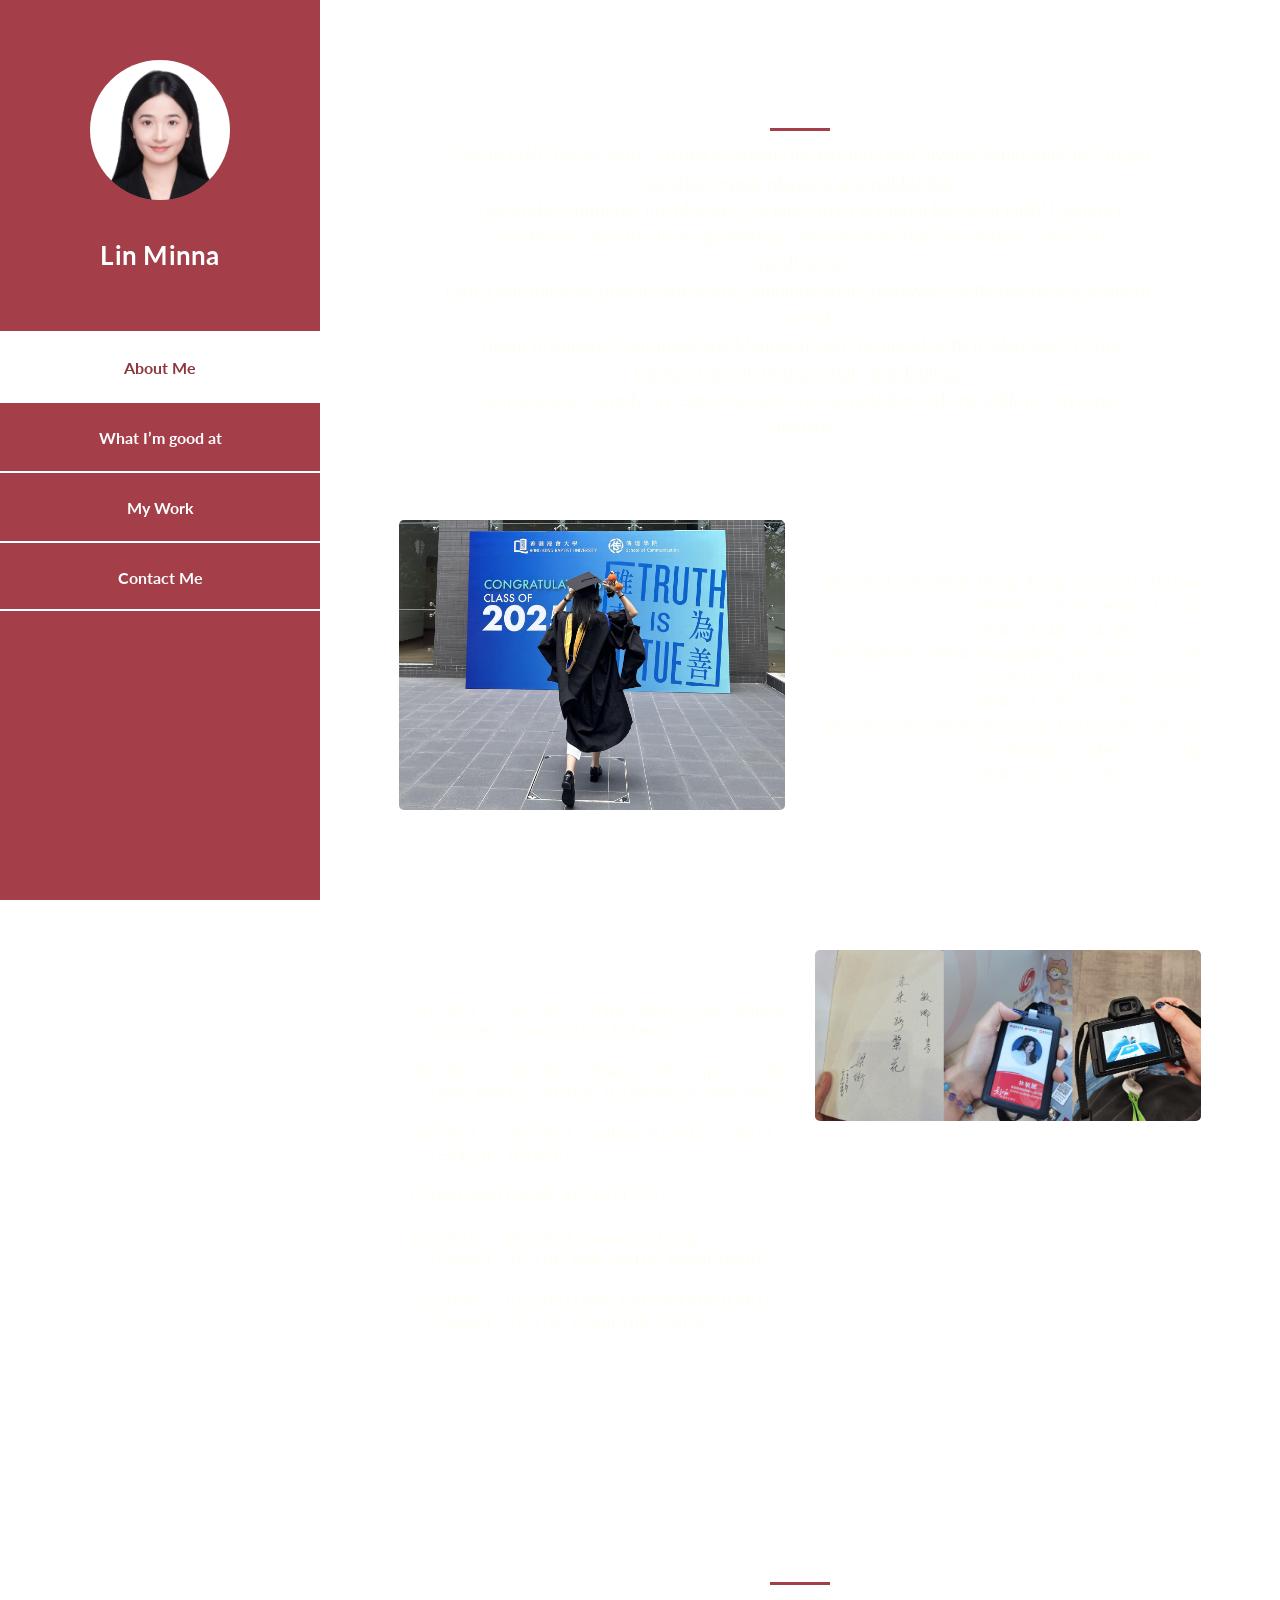
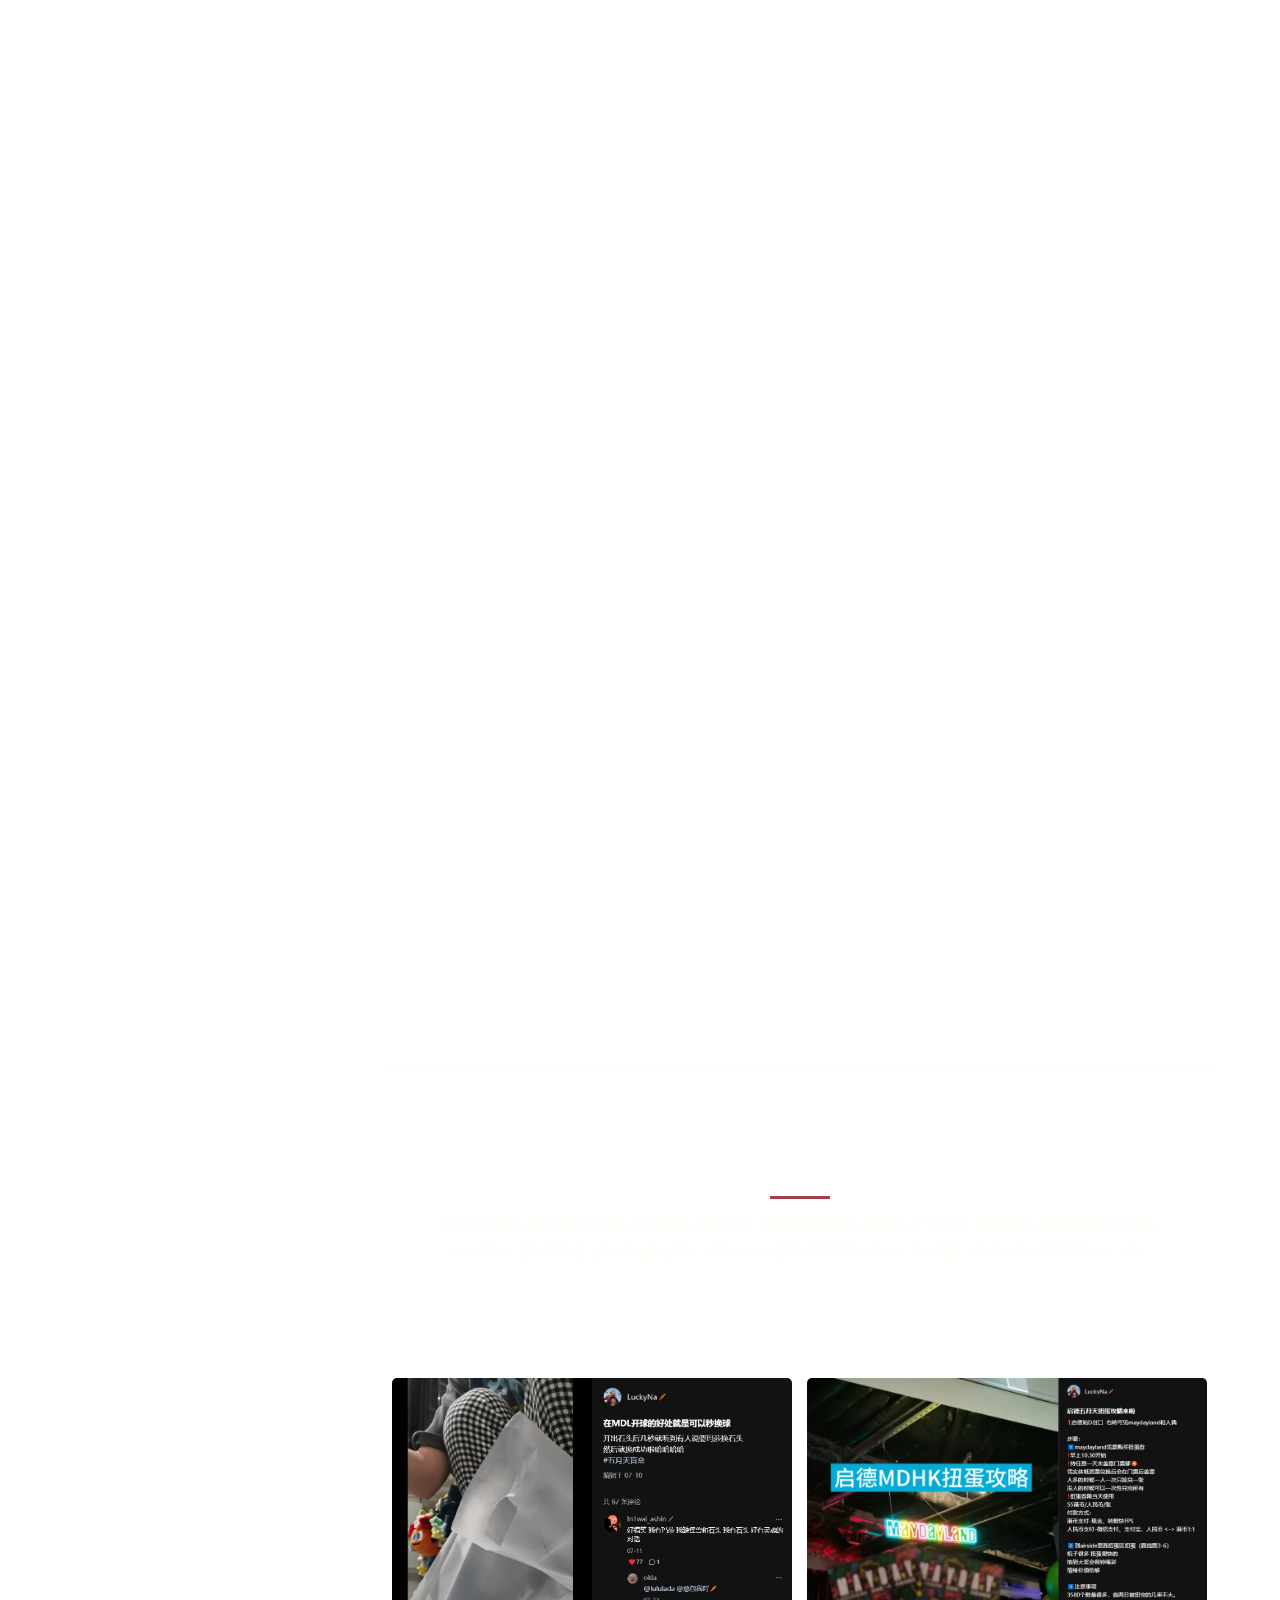
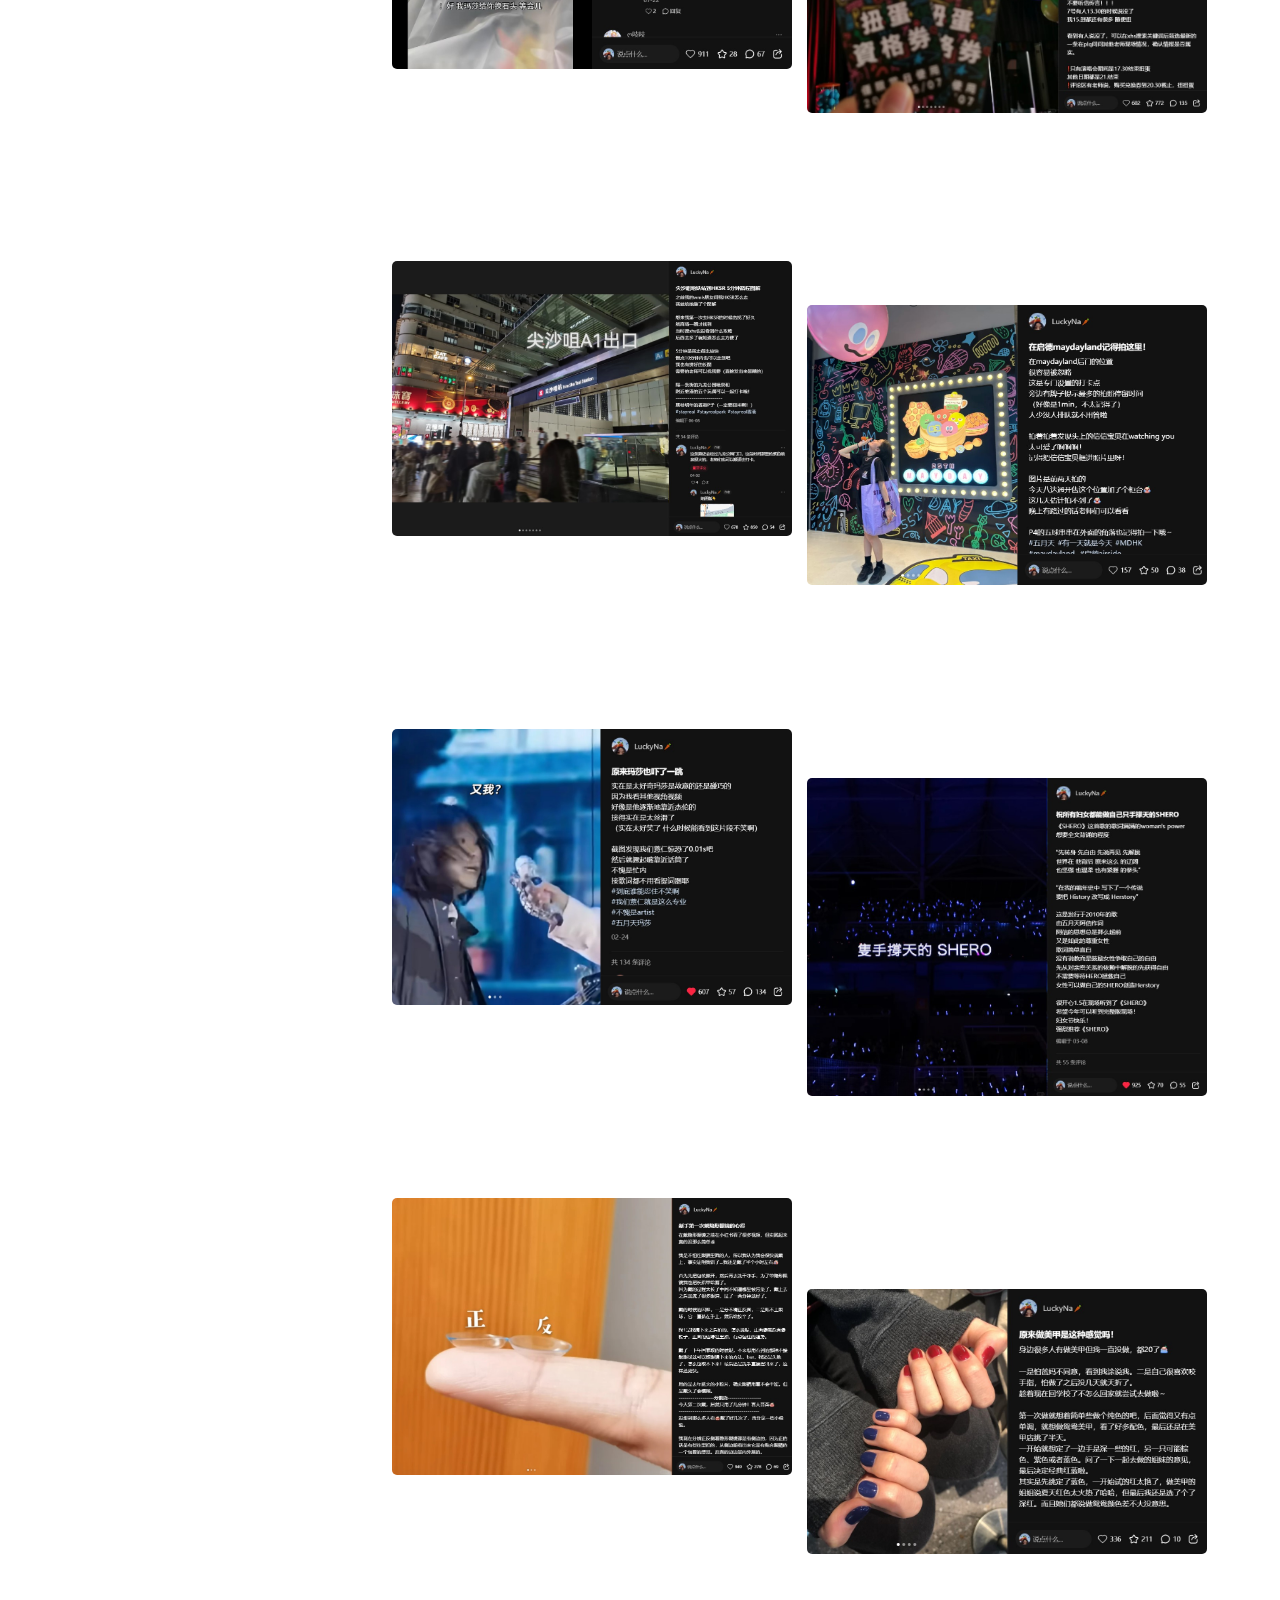
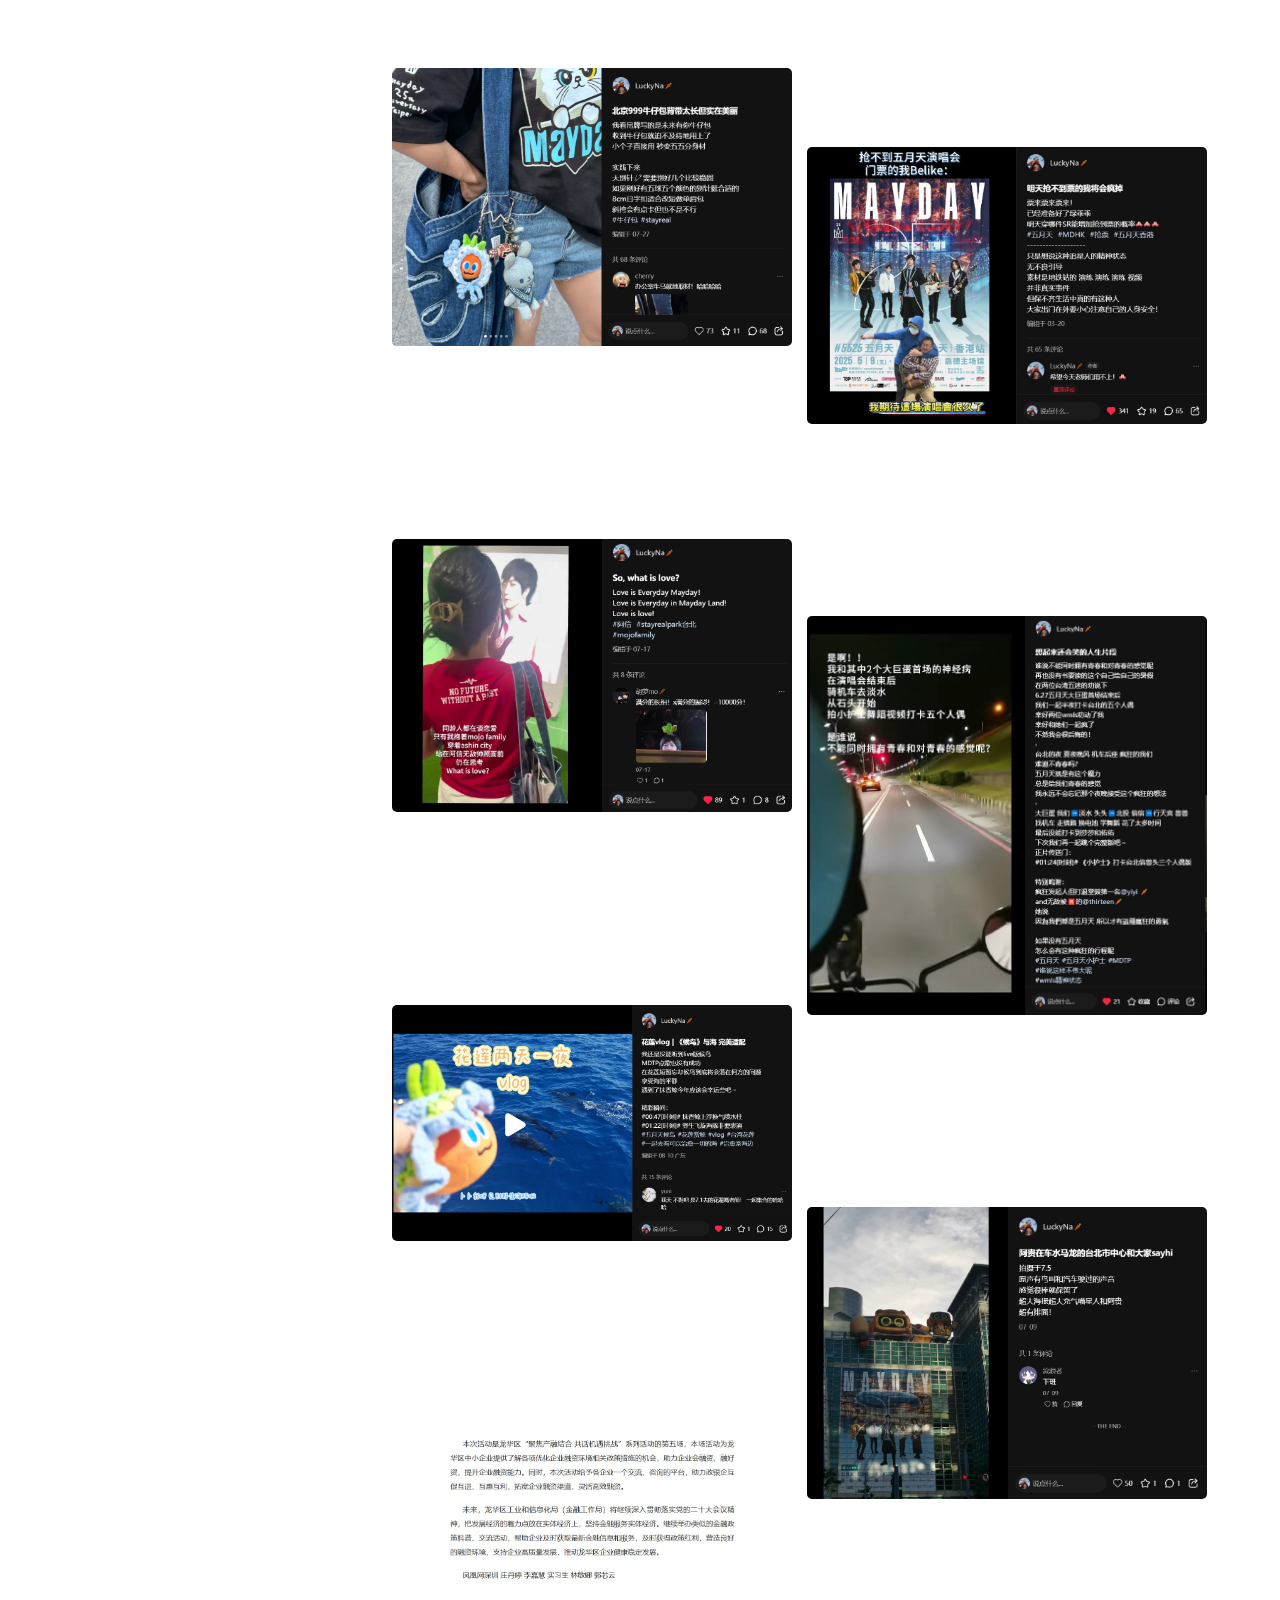
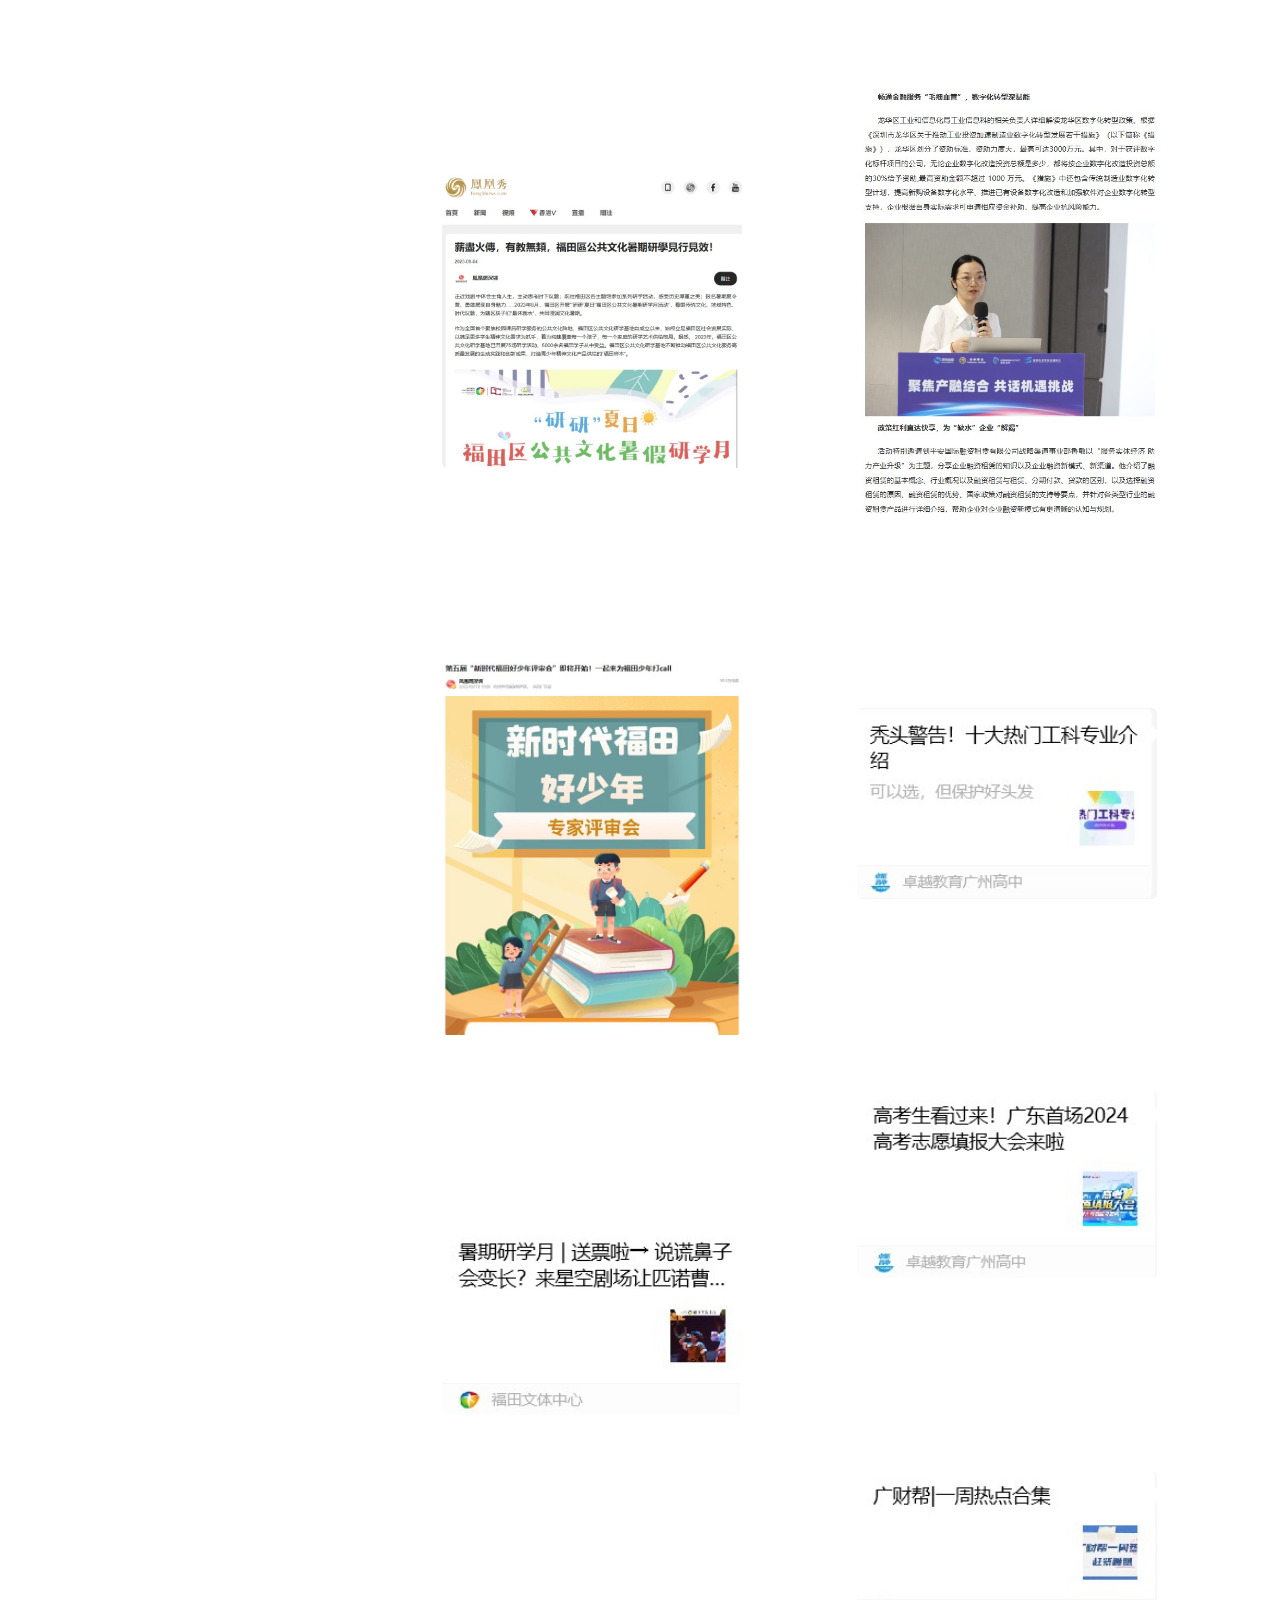
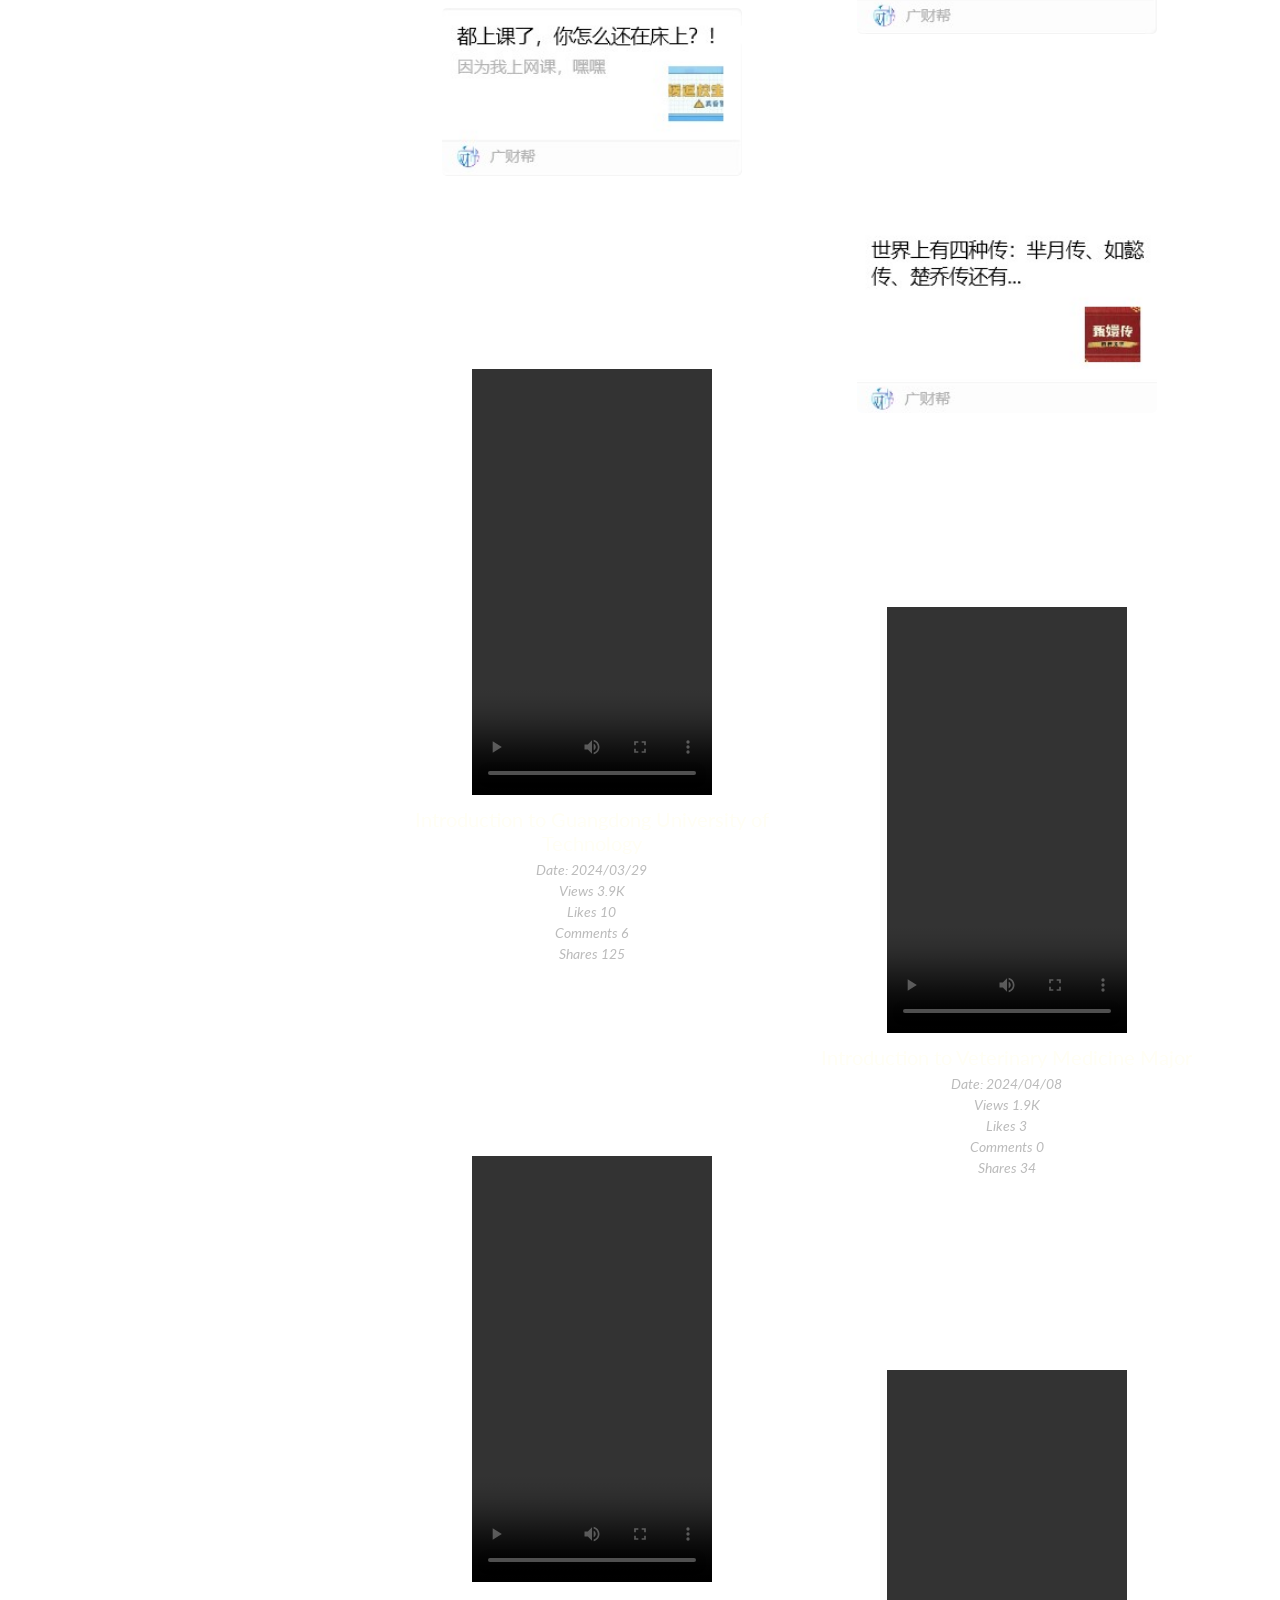
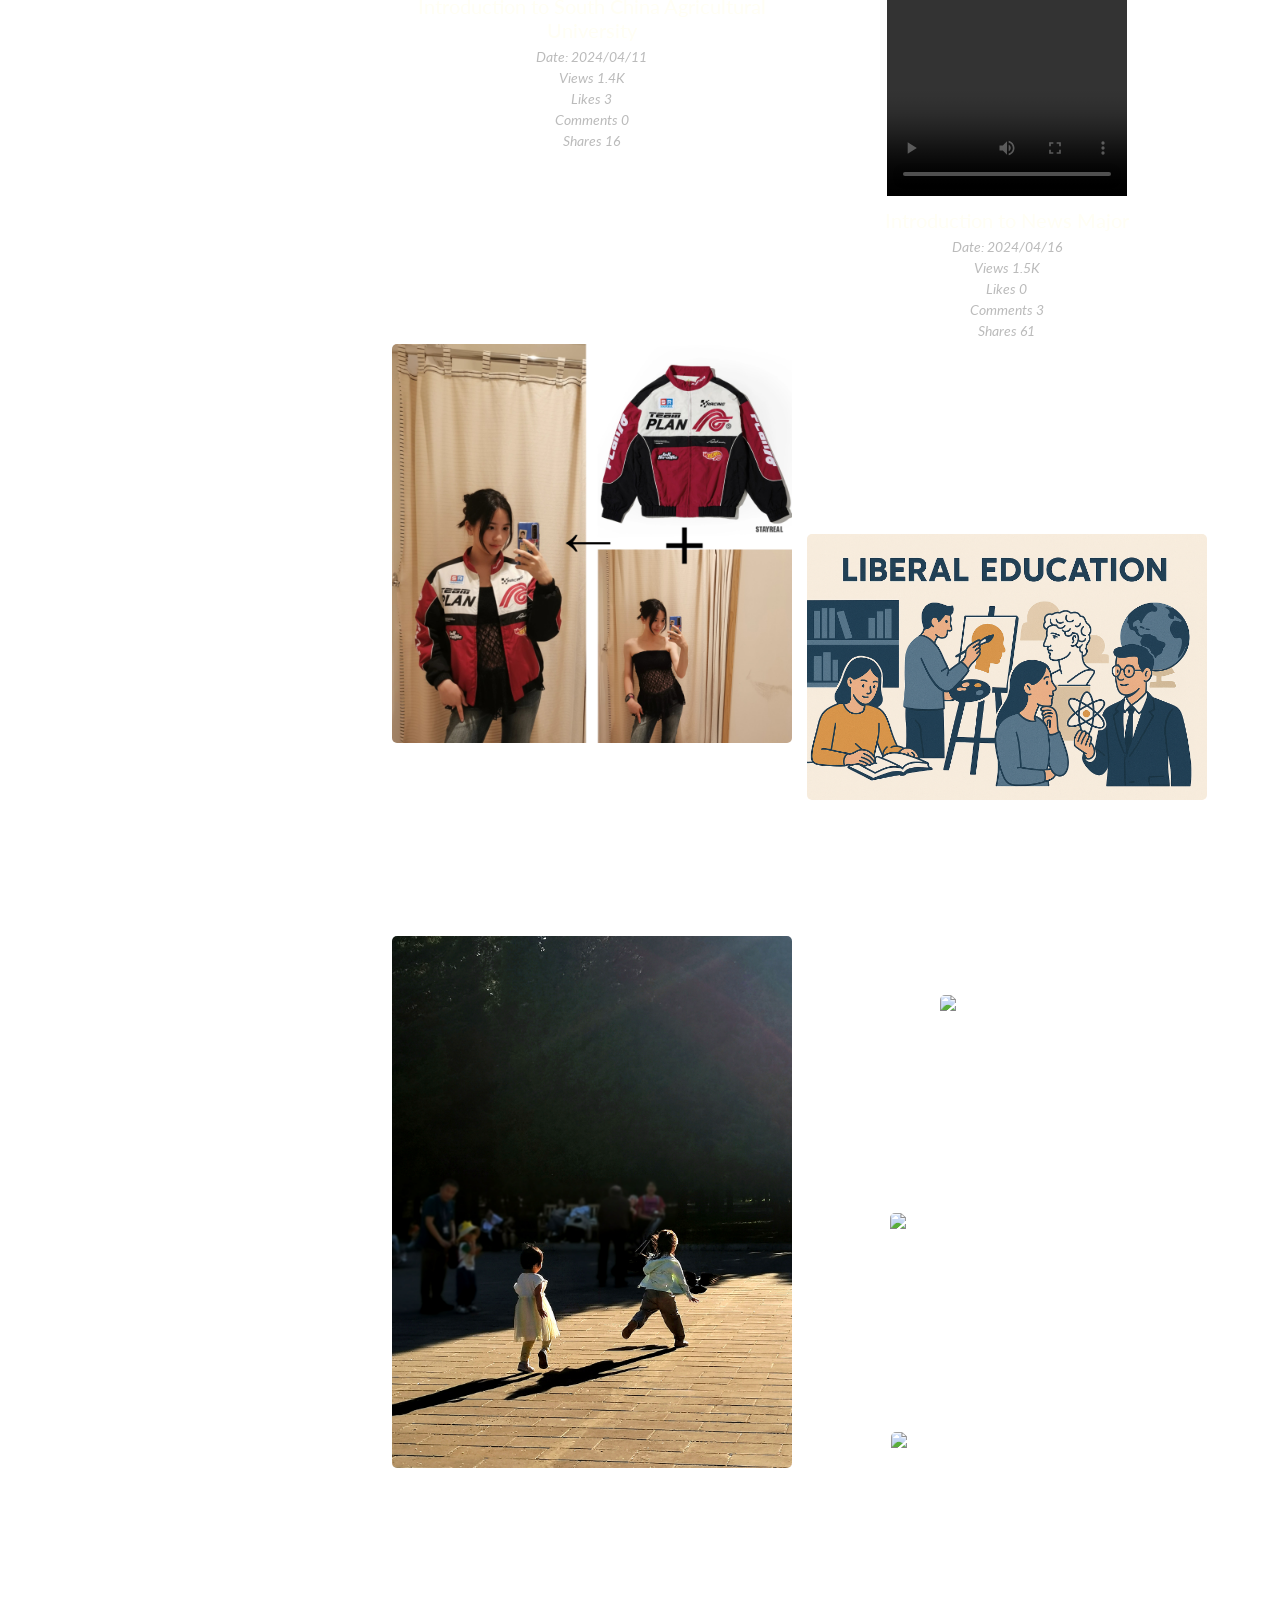
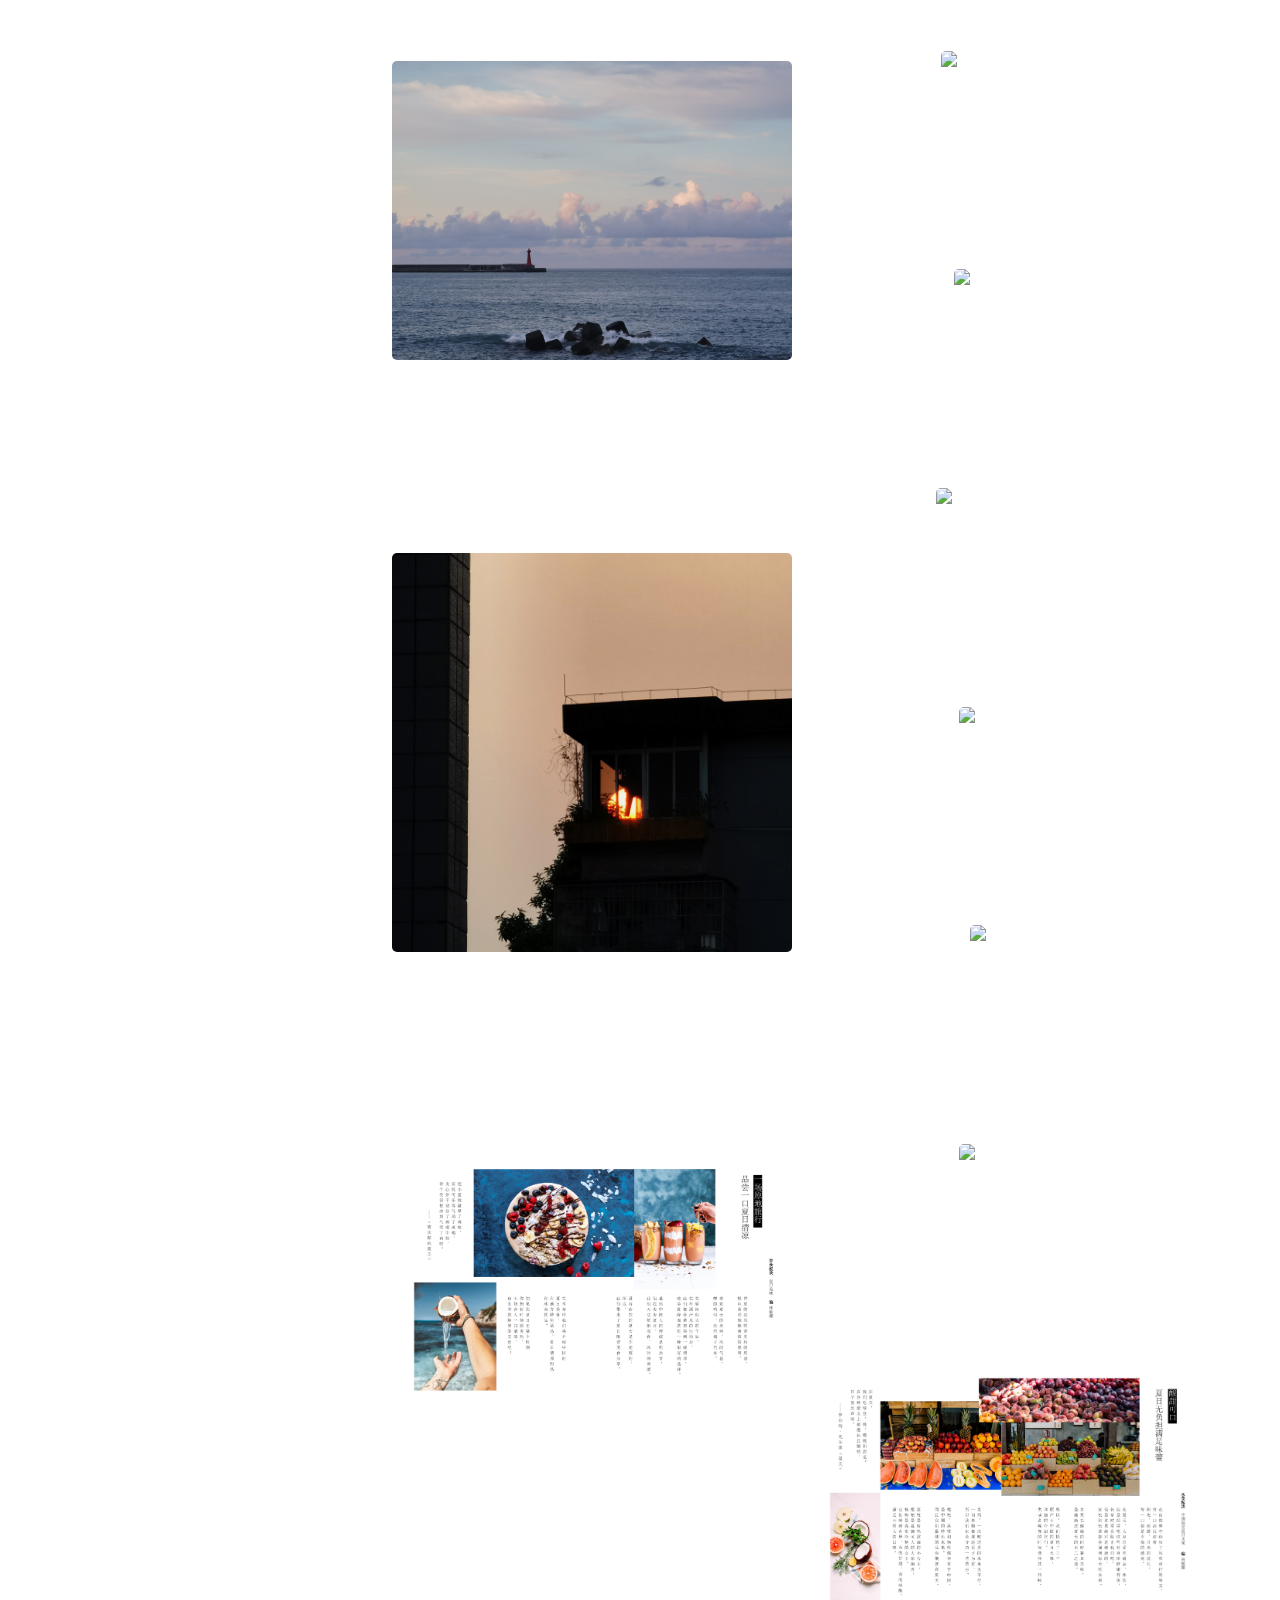
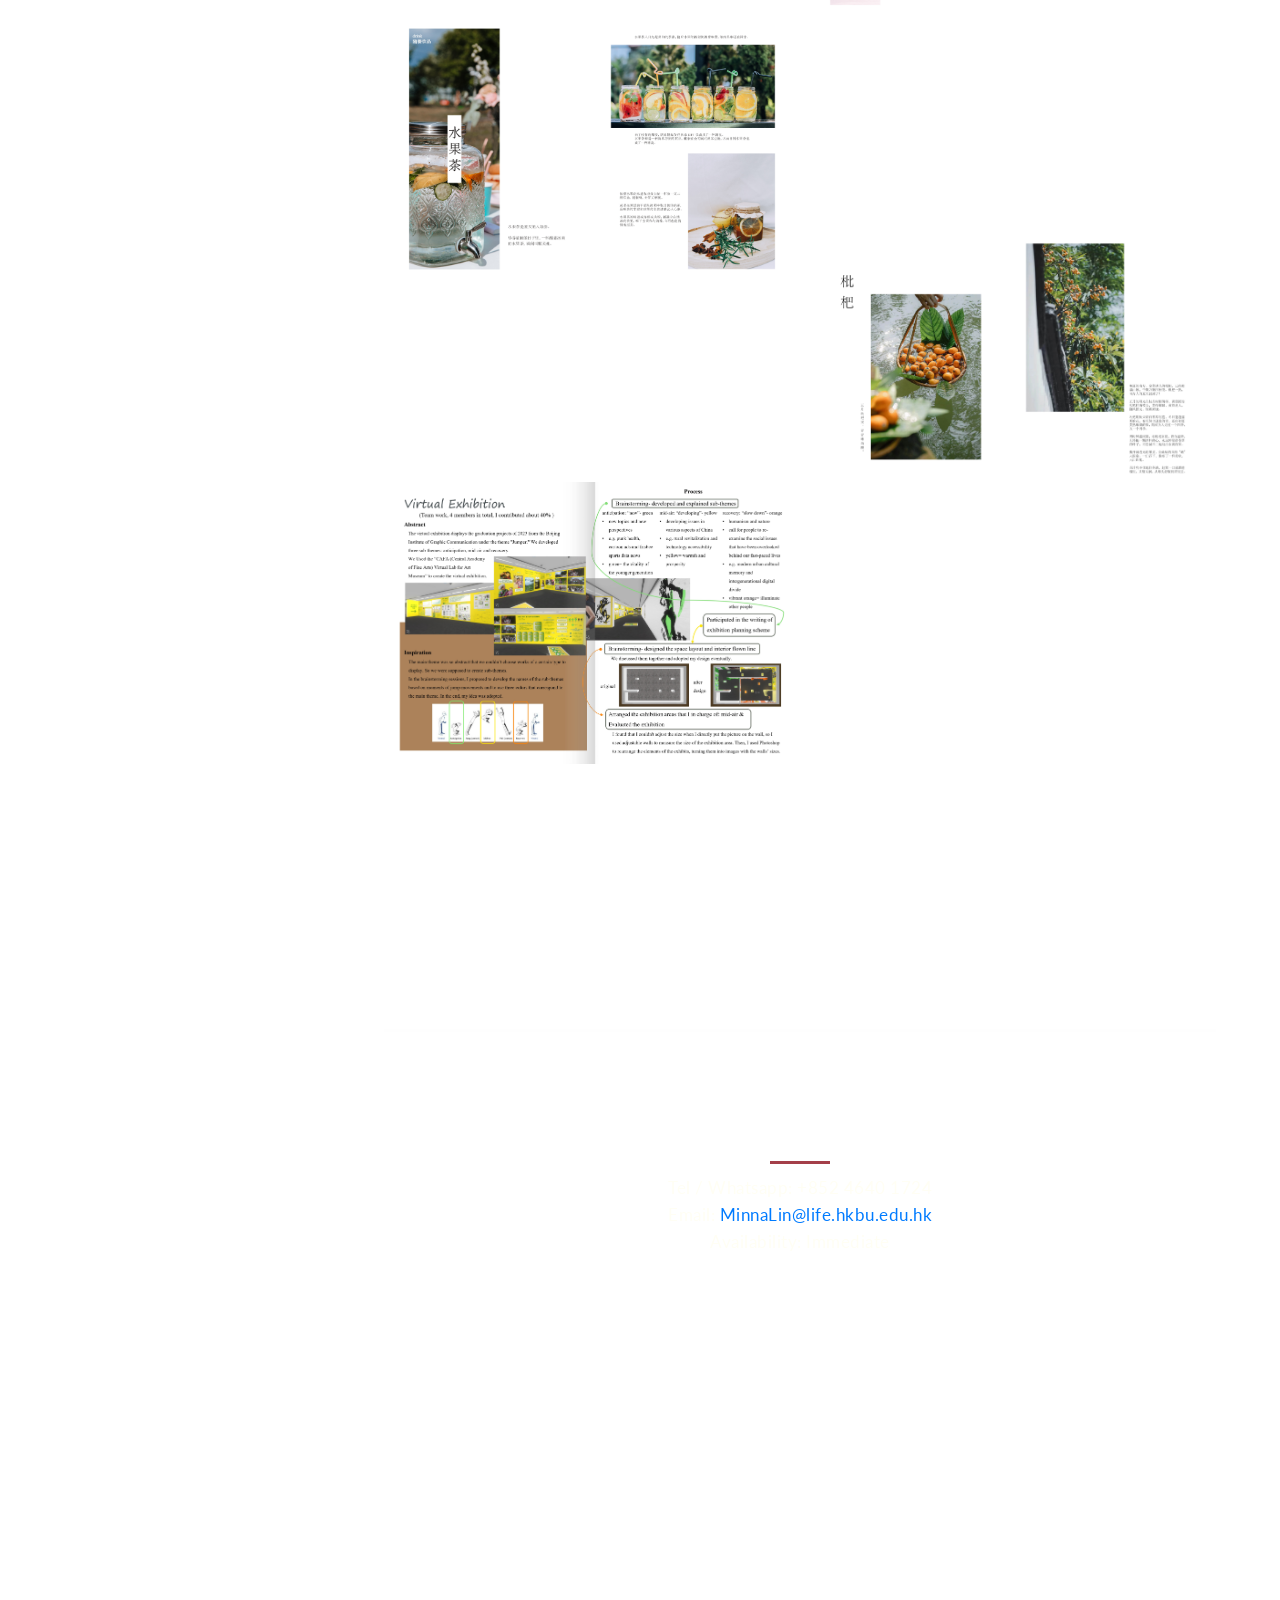
==== commit c8e3517c: "Add files via upload" ====
--- a/index.html
+++ b/index.html
@@ -13,7 +13,7 @@
       rel="stylesheet"
     />
 
-    <title>Lin Minna Profile</title>
+    <title>Lin Minna Portfolio</title>
 <!--
 Reflux Template
 https://templatemo.com/tm-531-reflux
@@ -865,7 +865,7 @@
                   <figure class="snip1321">
                     <img
                       src="assets/images/photos/AI试衣.jpg"
-                      alt="sq-sample26"
+                      alt="AI Fitting"
                     />
                     <figcaption>
                       <a
@@ -884,7 +884,7 @@
                   <figure class="snip1321">
                     <img
                       src="assets/images/photos/ChatGPT Image .png"
-                      alt="sq-sample26"
+                      alt="AI Illustration"
                     />
                     <figcaption>
                       <a
@@ -903,7 +903,7 @@
                   <figure class="snip1321">
                     <img
                       src="assets/images/photos/playing girls.jpg"
-                      alt="sq-sample26"
+                      alt="Girls Chasing Birds in Ditan Park"
                     />
                     <figcaption>
                       <a
@@ -922,7 +922,7 @@
                   <figure class="snip1321">
                     <img
                       src="assets/images/photos/the sea of Ditan.jpg"
-                      alt="sq-sample26"
+                      alt="The Sea of Ditan"
                     />
                     <figcaption>
                       <a
@@ -941,7 +941,7 @@
                   <figure class="snip1321">
                     <img
                       src="assets/images/photos/park 2.jpg"
-                      alt="sq-sample26"
+                      alt="Afternoon in the Park: Walking"
                     />
                     <figcaption>
                       <a
@@ -960,7 +960,7 @@
                   <figure class="snip1321">
                     <img
                       src="assets/images/photos/reading at park.jpg"
-                      alt="sq-sample26"
+                      alt="Afternoon in the Park: Reading"
                     />
                     <figcaption>
                       <a
@@ -979,17 +979,17 @@
                   <figure class="snip1321">
                     <img
                       src="assets/images/photos/bird.jpg"
-                      alt="sq-sample26"
+                      alt="Bird on a branch"
                     />
                     <figcaption>
                       <a
                         href="assets/images/photos/bird.jpg"
                         data-lightbox="photos"
-                        data-title="Animal"
+                        data-title="Animal: Bird on the Branch"
                         ><i class="fa fa-search"></i
                       ></a>
                       <h4>Animal</h4>
-                      
+                      <span>Bird on the Branch</span>
                     </figcaption>
                   </figure>
                 </div>
@@ -998,7 +998,7 @@
                   <figure class="snip1321">
                     <img
                       src="assets/images/photos/nature (1).jpg"
-                      alt="sq-sample26"
+                      alt="Nature"
                     />
                     <figcaption>
                       <a
@@ -1017,17 +1017,17 @@
                   <figure class="snip1321">
                     <img
                       src="assets/images/photos/sun and bird.jpg"
-                      alt="sq-sample26"
+                      alt="Sun and Bird"
                     />
                     <figcaption>
                       <a
                         href="assets/images/photos/sun and bird.jpg"
                         data-lightbox="photos"
-                        data-title="Animal"
+                        data-title="Animal: Sun and Bird"
                         ><i class="fa fa-search"></i
                       ></a>
                       <h4>Animal</h4>
-                      
+                      <span>Sun and Bird</span>
                     </figcaption>
                   </figure>
                 </div>
@@ -1036,7 +1036,7 @@
                   <figure class="snip1321">
                     <img
                       src="assets/images/photos/animal.jpg"
-                      alt="sq-sample26"
+                      alt="Ducks on the lake"
                     />
                     <figcaption>
                       <a
@@ -1046,7 +1046,7 @@
                         ><i class="fa fa-search"></i
                       ></a>
                       <h4>Animal</h4>
-                      
+                      <span>The sun shone on the lake and a few ducks were swimming on it.</span>
                     </figcaption>
                   </figure>
                 </div>
@@ -1055,7 +1055,7 @@
                   <figure class="snip1321">
                     <img
                       src="assets/images/photos/sun at home.jpg"
-                      alt="sq-sample26"
+                      alt="Sun at Home"
                     />
                     <figcaption>
                       <a
@@ -1074,7 +1074,7 @@
                   <figure class="snip1321">
                     <img
                       src="assets/images/photos/afterglow 2.jpg"
-                      alt="sq-sample26"
+                      alt="Afterglow2"
                     />
                     <figcaption>
                       <a
@@ -1093,7 +1093,7 @@
                   <figure class="snip1321">
                     <img
                       src="assets/images/photos/nature (3).jpg"
-                      alt="sq-sample26"
+                      alt="Nature2"
                     />
                     <figcaption>
                       <a
@@ -1112,7 +1112,7 @@
                   <figure class="snip1321">
                     <img
                       src="assets/images/photos/afterglow 1.jpg"
-                      alt="sq-sample26"
+                      alt="Afterglow1"
                     />
                     <figcaption>
                       <a
@@ -1131,13 +1131,70 @@
                   <figure class="snip1321">
                     <img
                       src="assets/images/others/美食2.jpg"
-                      alt="sq-sample26"
+                      alt="Book Production: summer food section page"
                     />
                     <figcaption>
                       <a
                         href="assets/images/others/美食2.jpg"
                         data-lightbox="e-book"
-                        data-title="Coursework: Book Production"
+                        data-title="Coursework: Book Production - Summer Food Section Page"
+                        ><i class="fa fa-search"></i
+                      ></a>
+                      <h4>Coursework: Book Production</h4>
+                      <span>This is a coursework of Book Production. We designed and made a season-themed and Japanese-style magazine using InDesign. My part was about food in summer.</span>
+                    </figcaption>
+                  </figure>
+                </div>
+
+                <div class="isotope-item" data-type="others">
+                  <figure class="snip1321">
+                    <img
+                      src="assets/images/others/美食4.jpg"
+                      alt="Book Production: fruits section page"
+                    />
+                    <figcaption>
+                      <a
+                        href="assets/images/others/美食4.jpg"
+                        data-lightbox="e-book"
+                        data-title="Coursework: Book Production - Fruits Section Page"
+                        ><i class="fa fa-search"></i
+                      ></a>
+                      <h4>Coursework: Book Production</h4>
+                      <span>This is a coursework of Book Production. We designed and made a season-themed and Japanese-style magazine using InDesign. This page is about fruits.</span>
+                    </figcaption>
+                  </figure>
+                </div>
+
+                <div class="isotope-item" data-type="others">
+                  <figure class="snip1321">
+                    <img
+                      src="assets/images/others/美食篇 (3).jpg"
+                      alt="Book Production: fruits tea page"
+                    />
+                    <figcaption>
+                      <a
+                        href="assets/images/others/美食篇 (3).jpg"
+                        data-lightbox="e-book"
+                        data-title="Coursework: Book Production - Fruits Tea"
+                        ><i class="fa fa-search"></i
+                      ></a>
+                      <h4>Coursework: Book Production</h4>
+                      <span>This page is about fruits tea.</span>
+                    </figcaption>
+                  </figure>
+                </div>
+
+                <div class="isotope-item" data-type="others">
+                  <figure class="snip1321">
+                    <img
+                      src="assets/images/others/美食篇 (5).jpg"
+                      alt="Fruits: loquat"
+                    />
+                    <figcaption>
+                      <a
+                        href="assets/images/others/美食篇 (5).jpg"
+                        data-lightbox="e-book"
+                        data-title="Coursework: Book Production - loquat"
                         ><i class="fa fa-search"></i
                       ></a>
                       <h4>Coursework: Book Production</h4>
@@ -1149,65 +1206,8 @@
                 <div class="isotope-item" data-type="others">
                   <figure class="snip1321">
                     <img
-                      src="assets/images/others/美食4.jpg"
-                      alt="sq-sample26"
-                    />
-                    <figcaption>
-                      <a
-                        href="assets/images/others/美食4.jpg"
-                        data-lightbox="e-book"
-                        data-title="Coursework: Book Production"
-                        ><i class="fa fa-search"></i
-                      ></a>
-                      <h4>Coursework: Book Production</h4>
-                      
-                    </figcaption>
-                  </figure>
-                </div>
-
-                <div class="isotope-item" data-type="others">
-                  <figure class="snip1321">
-                    <img
-                      src="assets/images/others/美食篇 (3).jpg"
-                      alt="sq-sample26"
-                    />
-                    <figcaption>
-                      <a
-                        href="assets/images/others/美食篇 (3).jpg"
-                        data-lightbox="e-book"
-                        data-title="Coursework: Book Production"
-                        ><i class="fa fa-search"></i
-                      ></a>
-                      <h4>Coursework: Book Production</h4>
-                      
-                    </figcaption>
-                  </figure>
-                </div>
-
-                <div class="isotope-item" data-type="others">
-                  <figure class="snip1321">
-                    <img
-                      src="assets/images/others/美食篇 (5).jpg"
-                      alt="sq-sample26"
-                    />
-                    <figcaption>
-                      <a
-                        href="assets/images/others/美食篇 (5).jpg"
-                        data-lightbox="e-book"
-                        data-title="Coursework: Book Production"
-                        ><i class="fa fa-search"></i
-                      ></a>
-                      <h4>Coursework: Book Production</h4>
-                      
-                    </figcaption>
-                  </figure>
-                </div>
-
-                <div class="isotope-item" data-type="others">
-                  <figure class="snip1321">
-                    <img
                       src="assets/images/others/Virtual Exhibition.jpg"
-                      alt="sq-sample26"
+                      alt="Project: Virtual Graduation Exhibition"
                     />
                     <figcaption>
                       <a
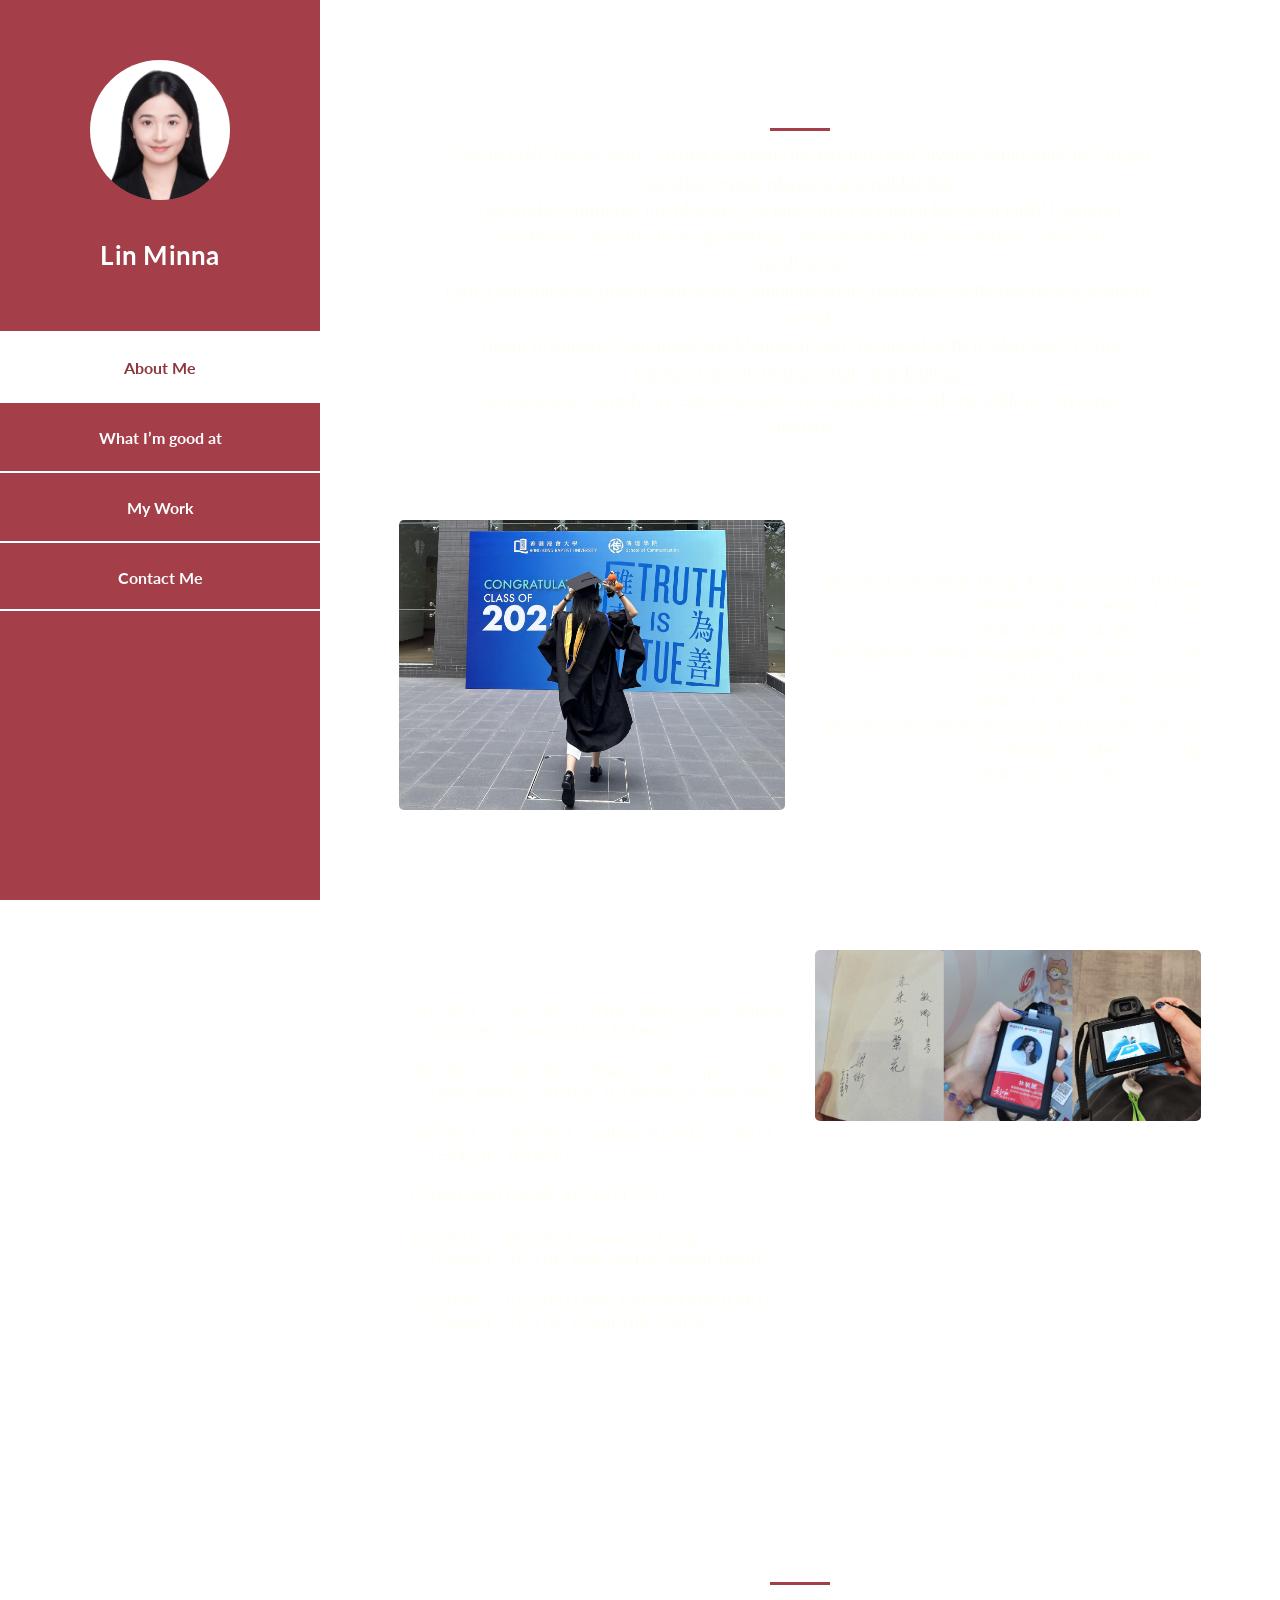
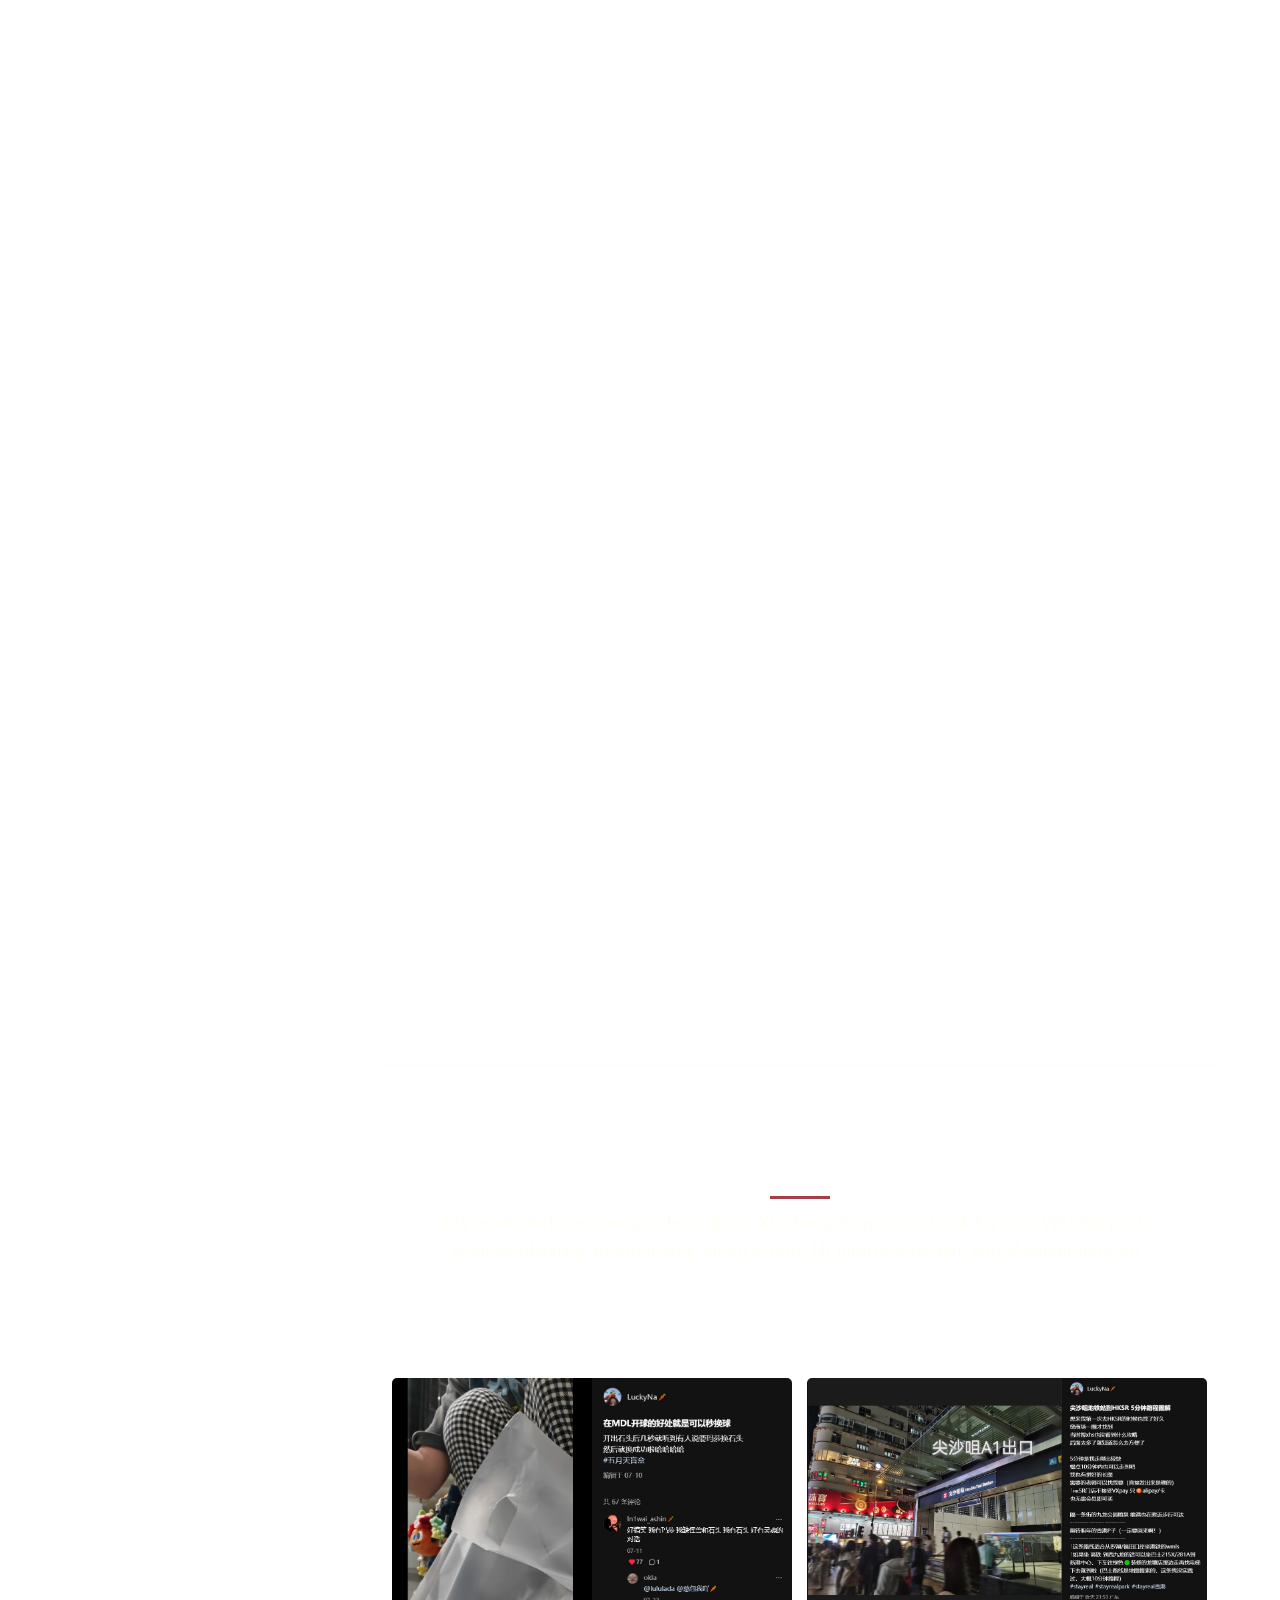
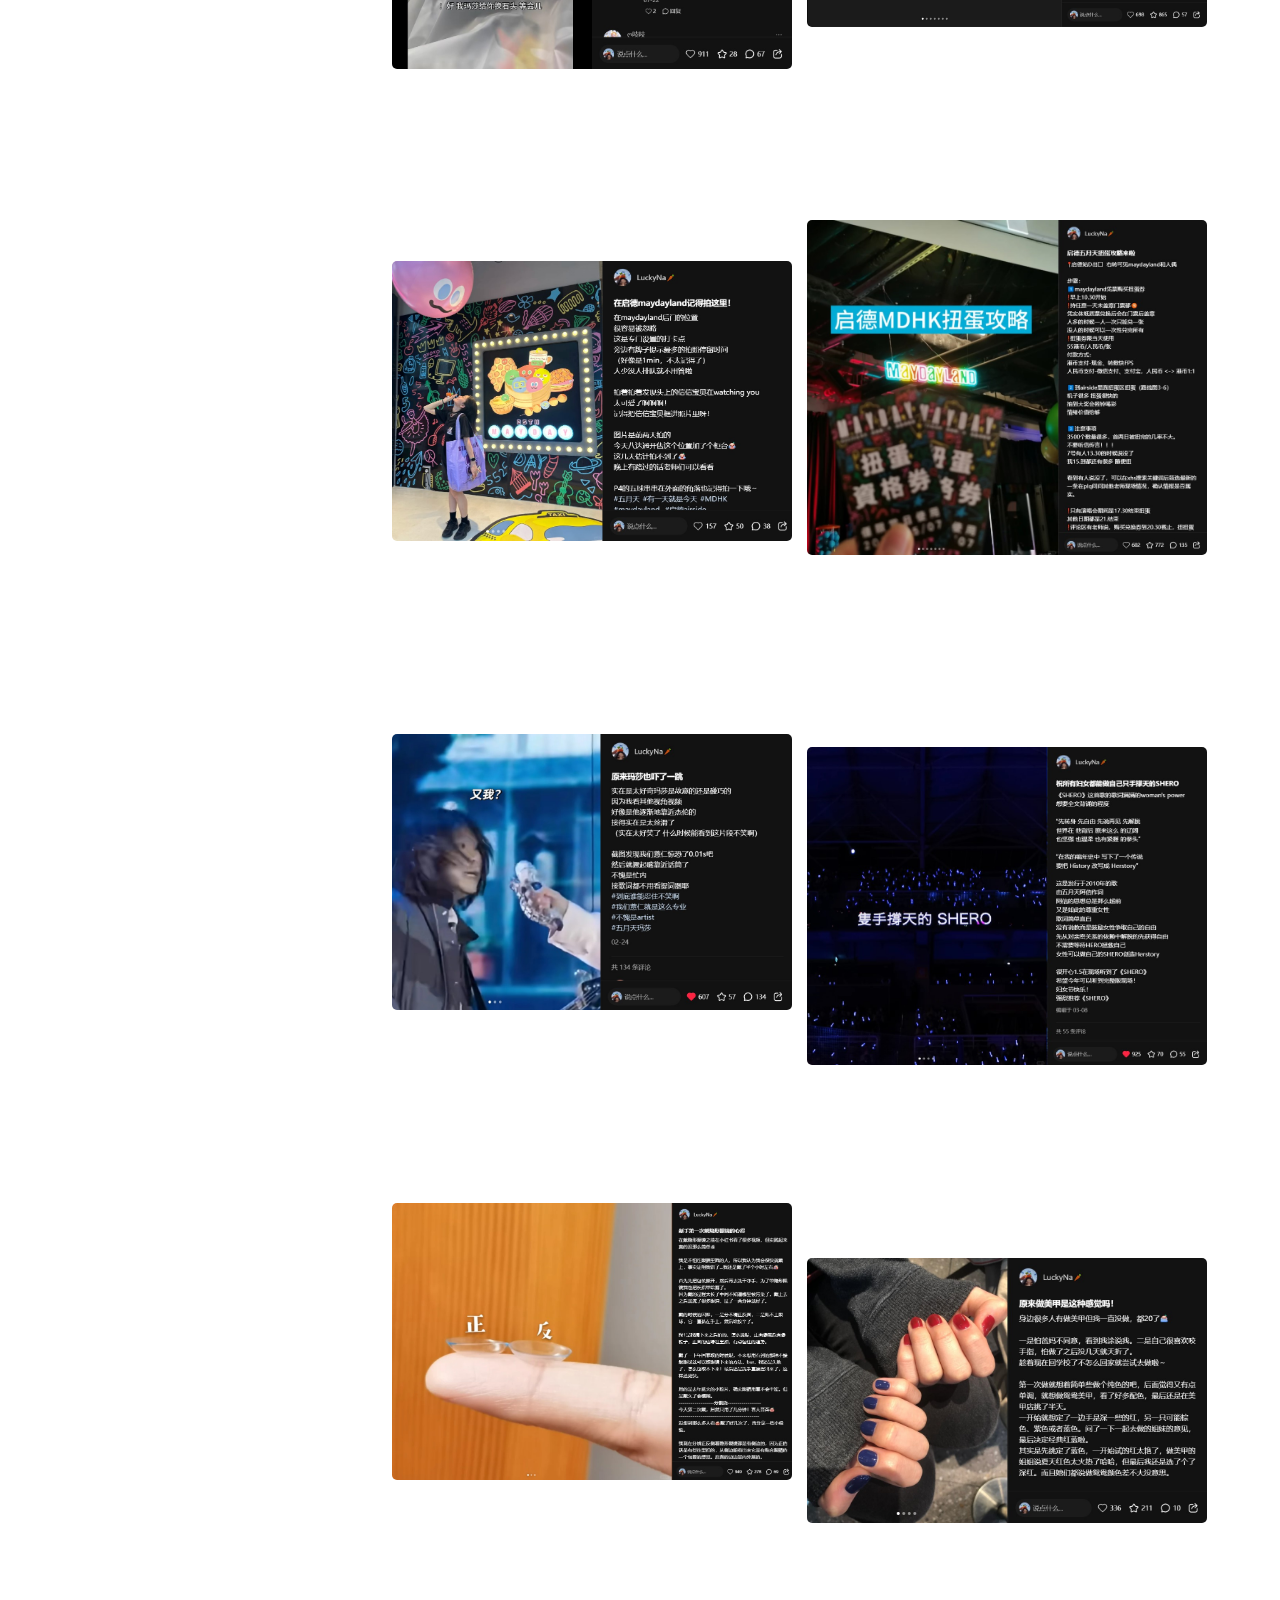
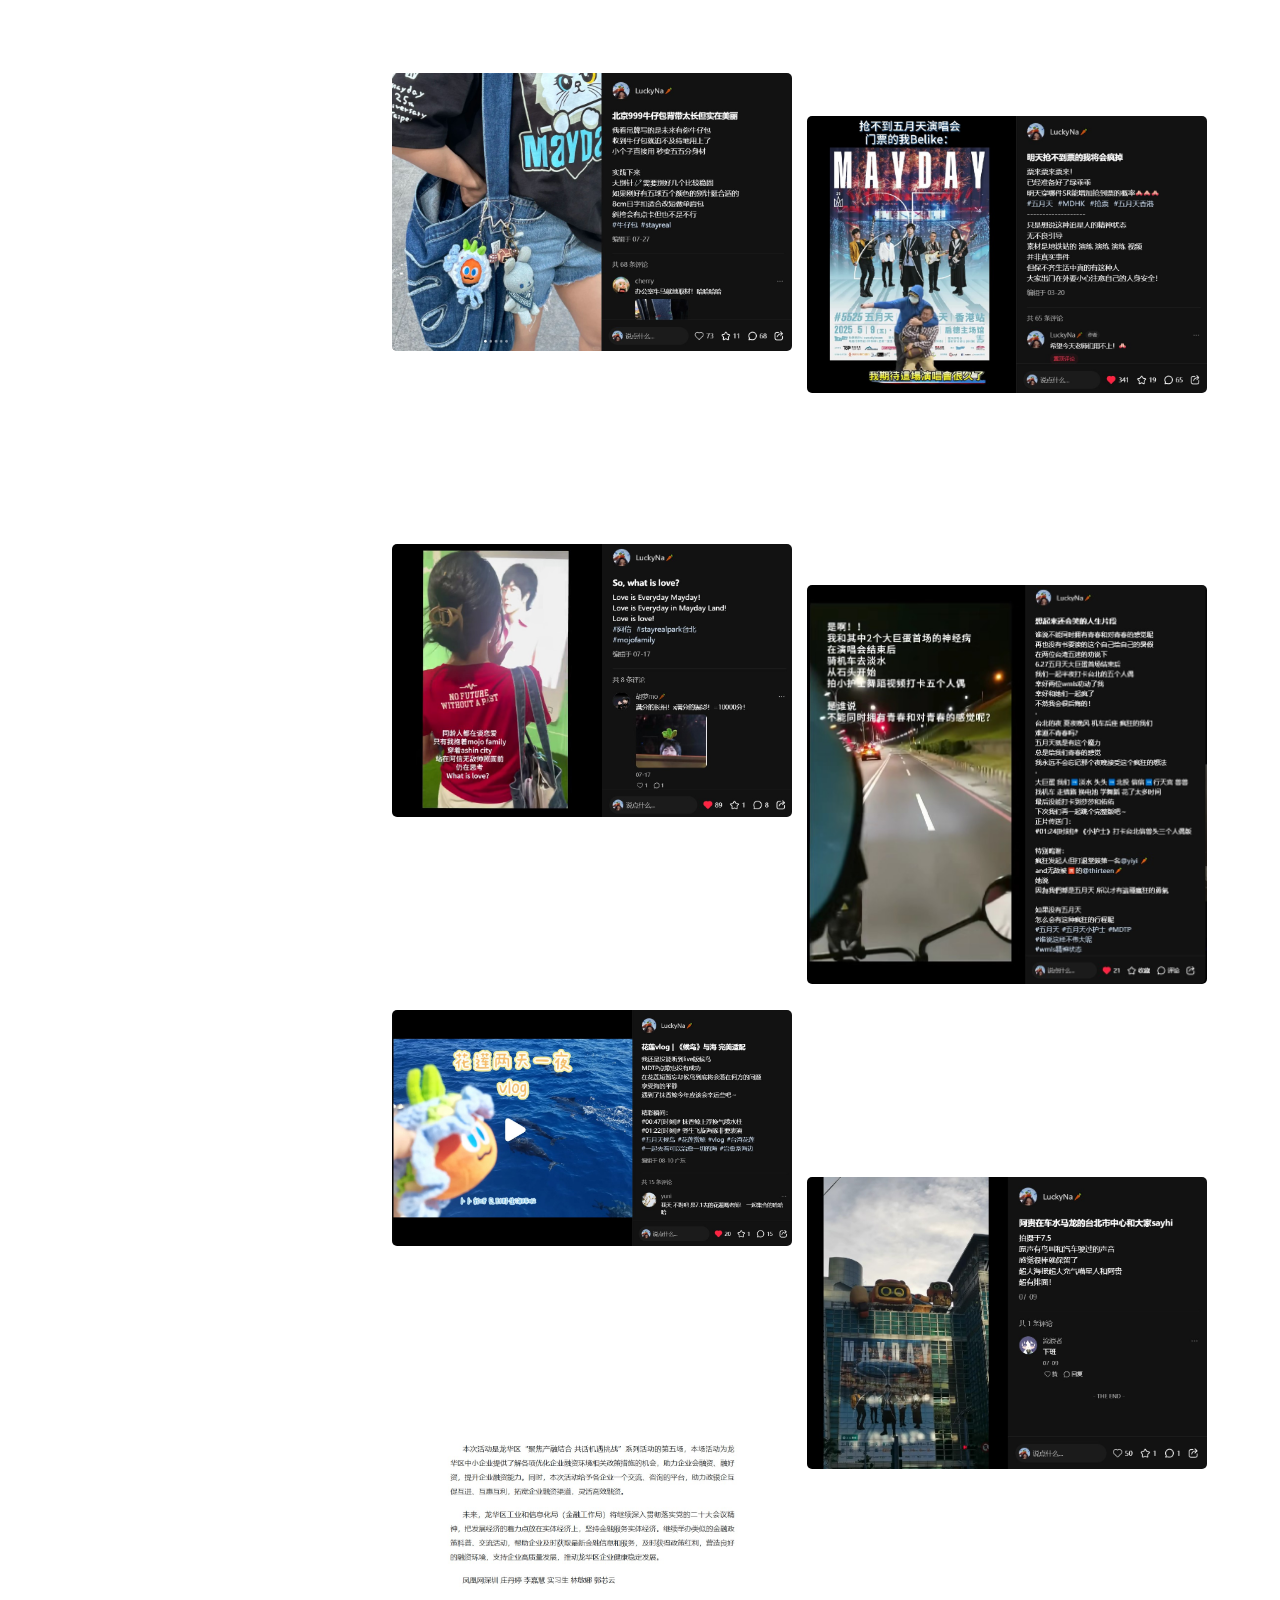
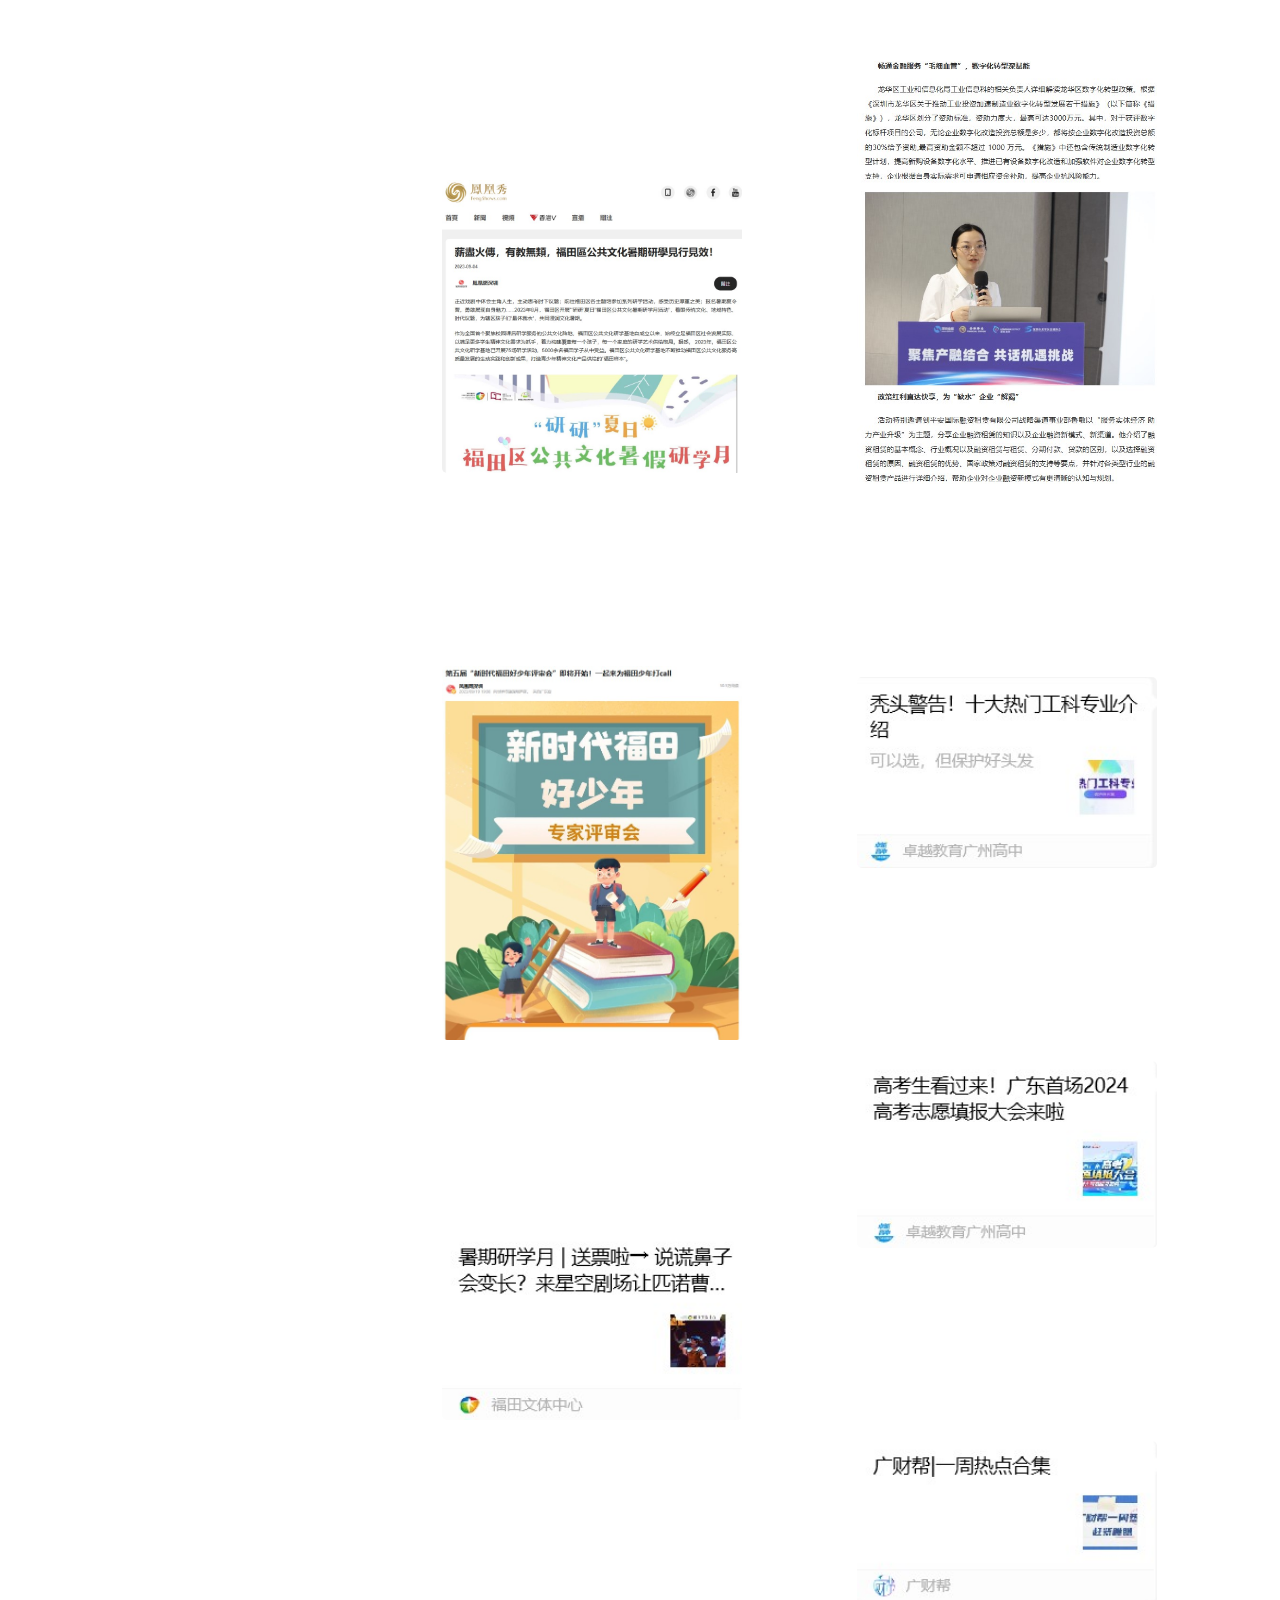
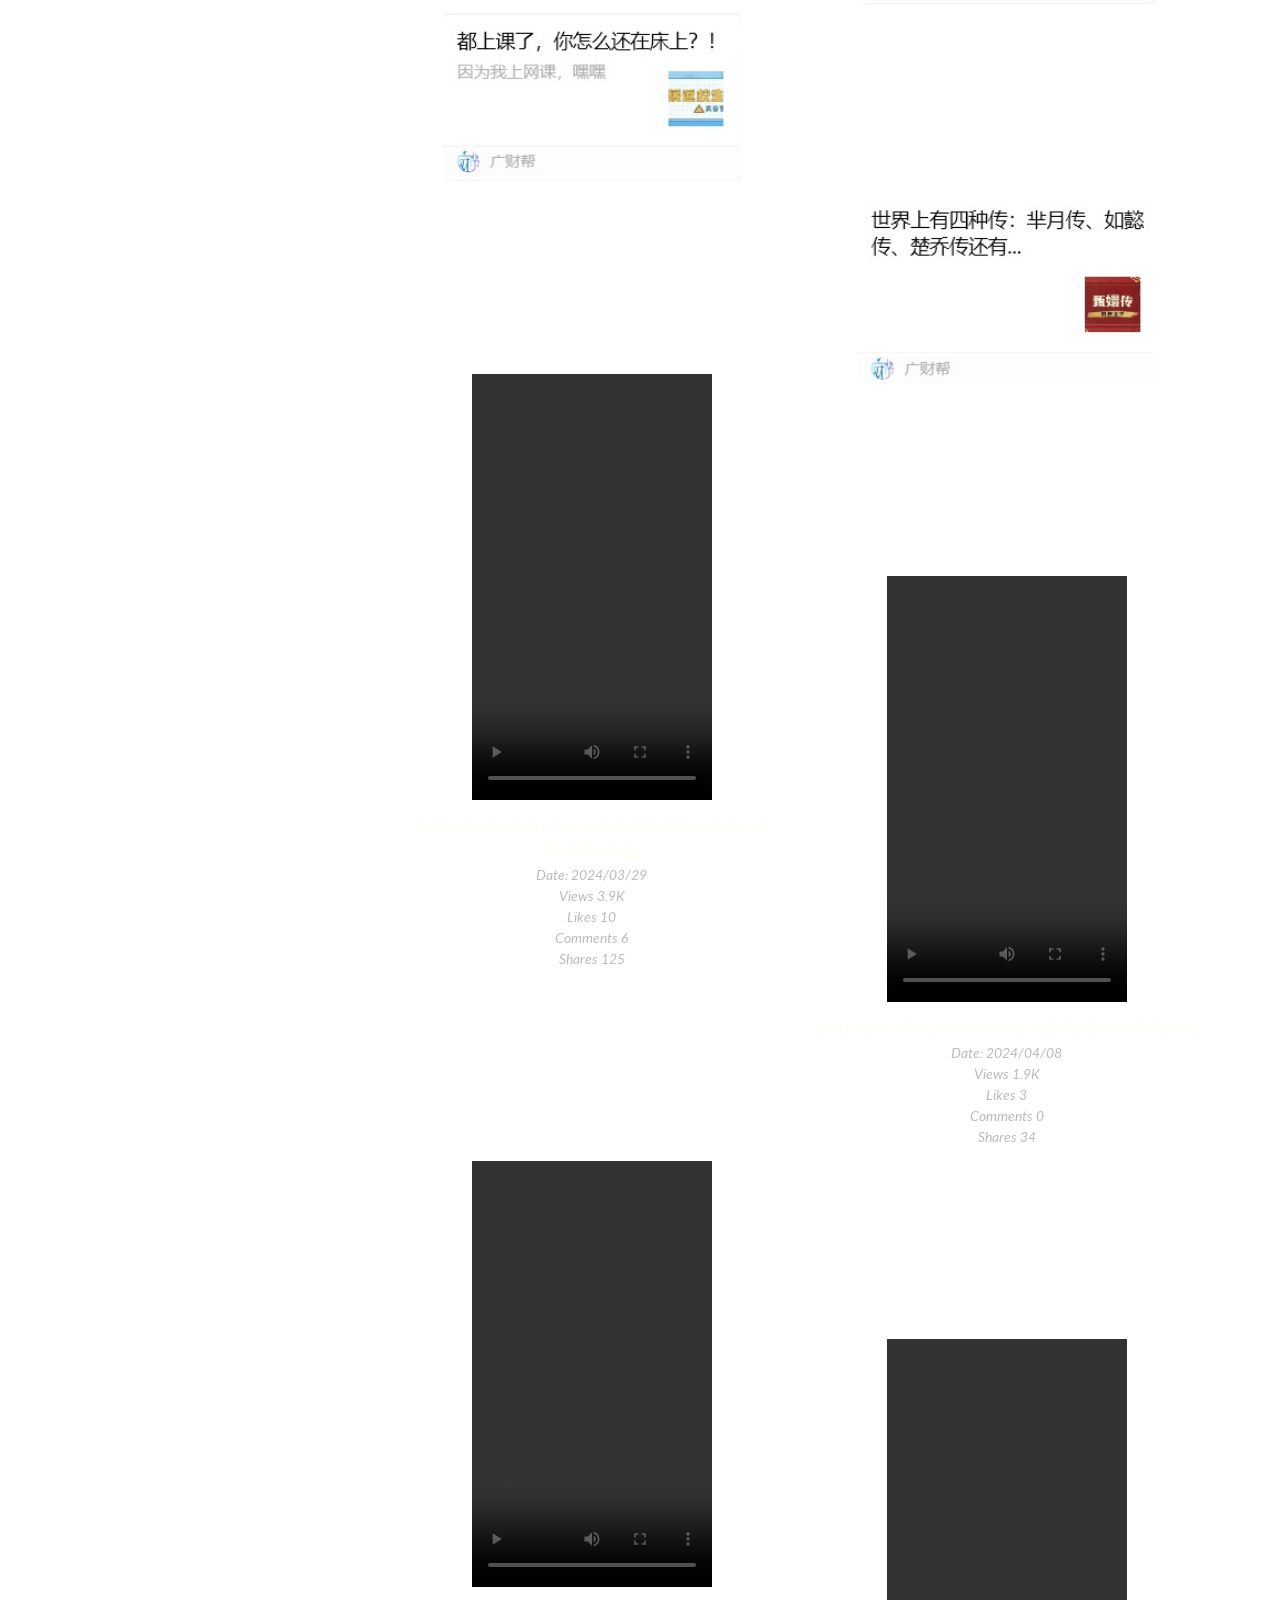
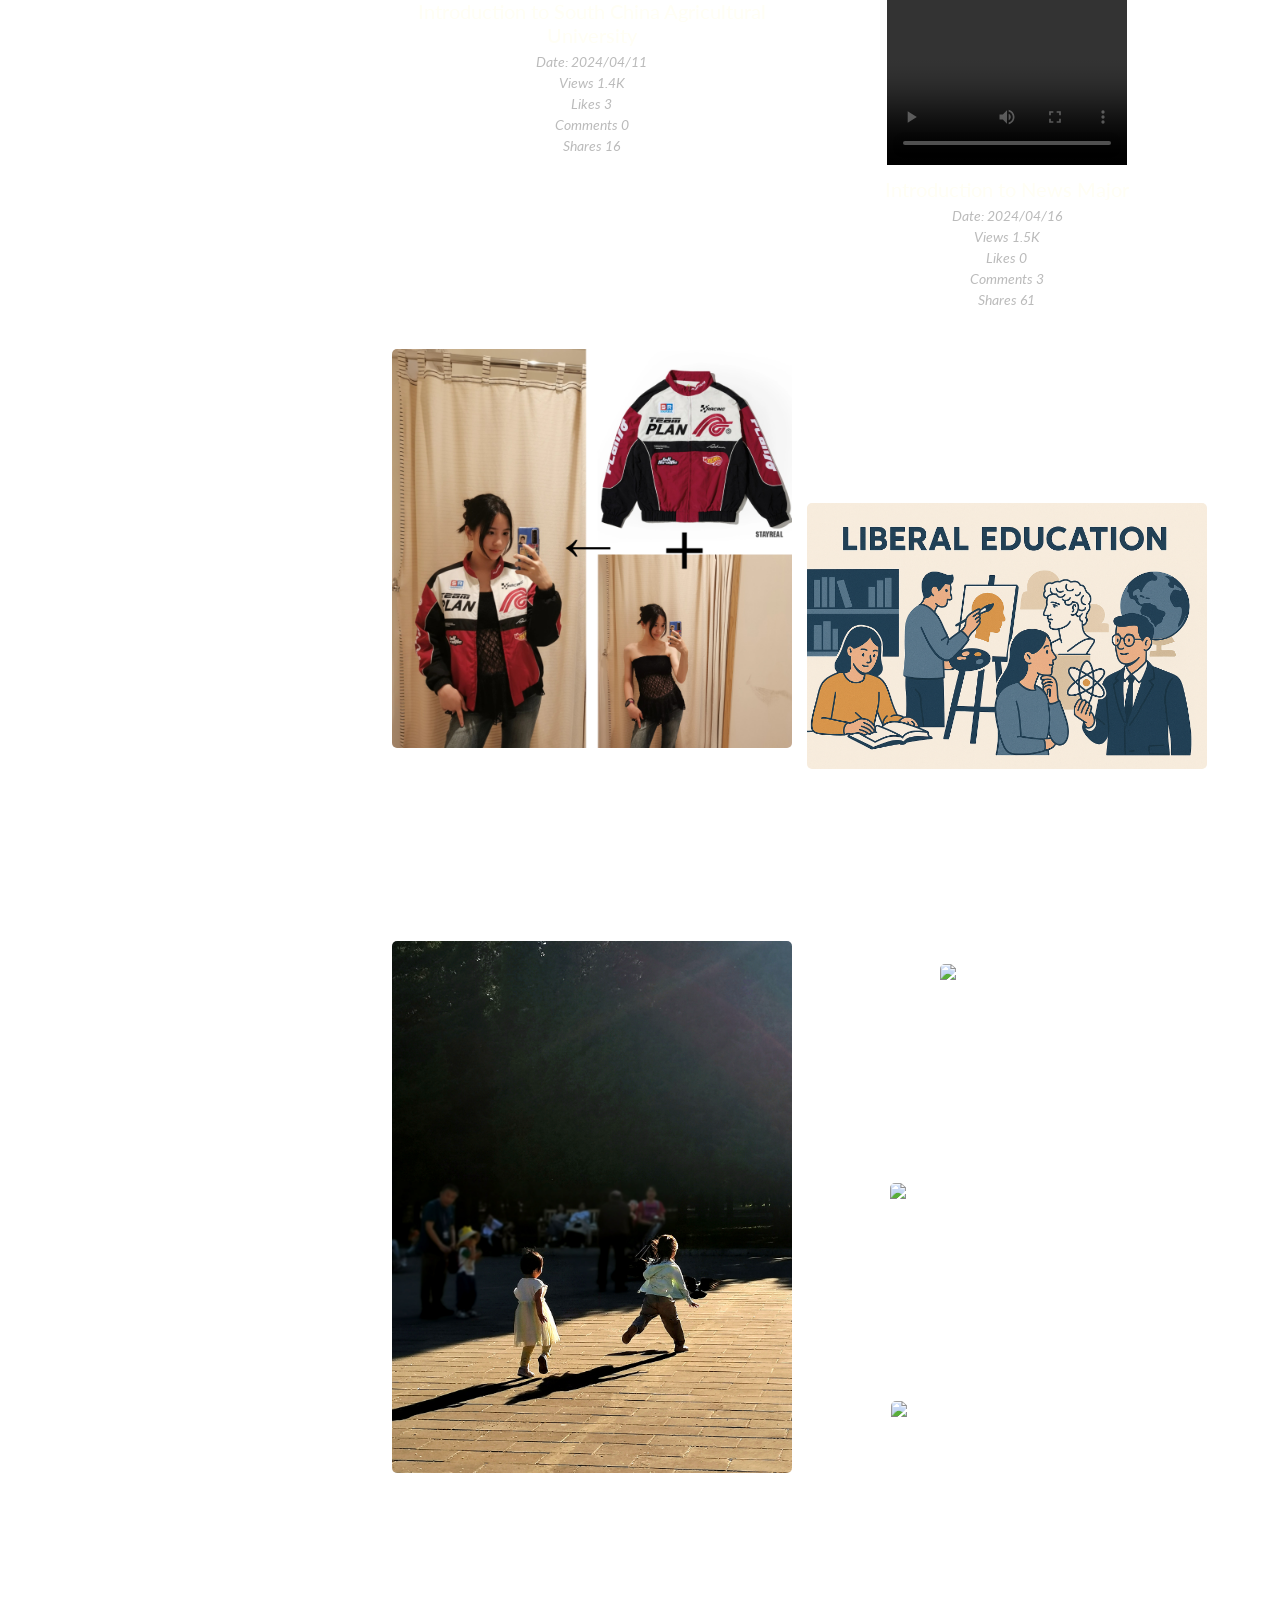
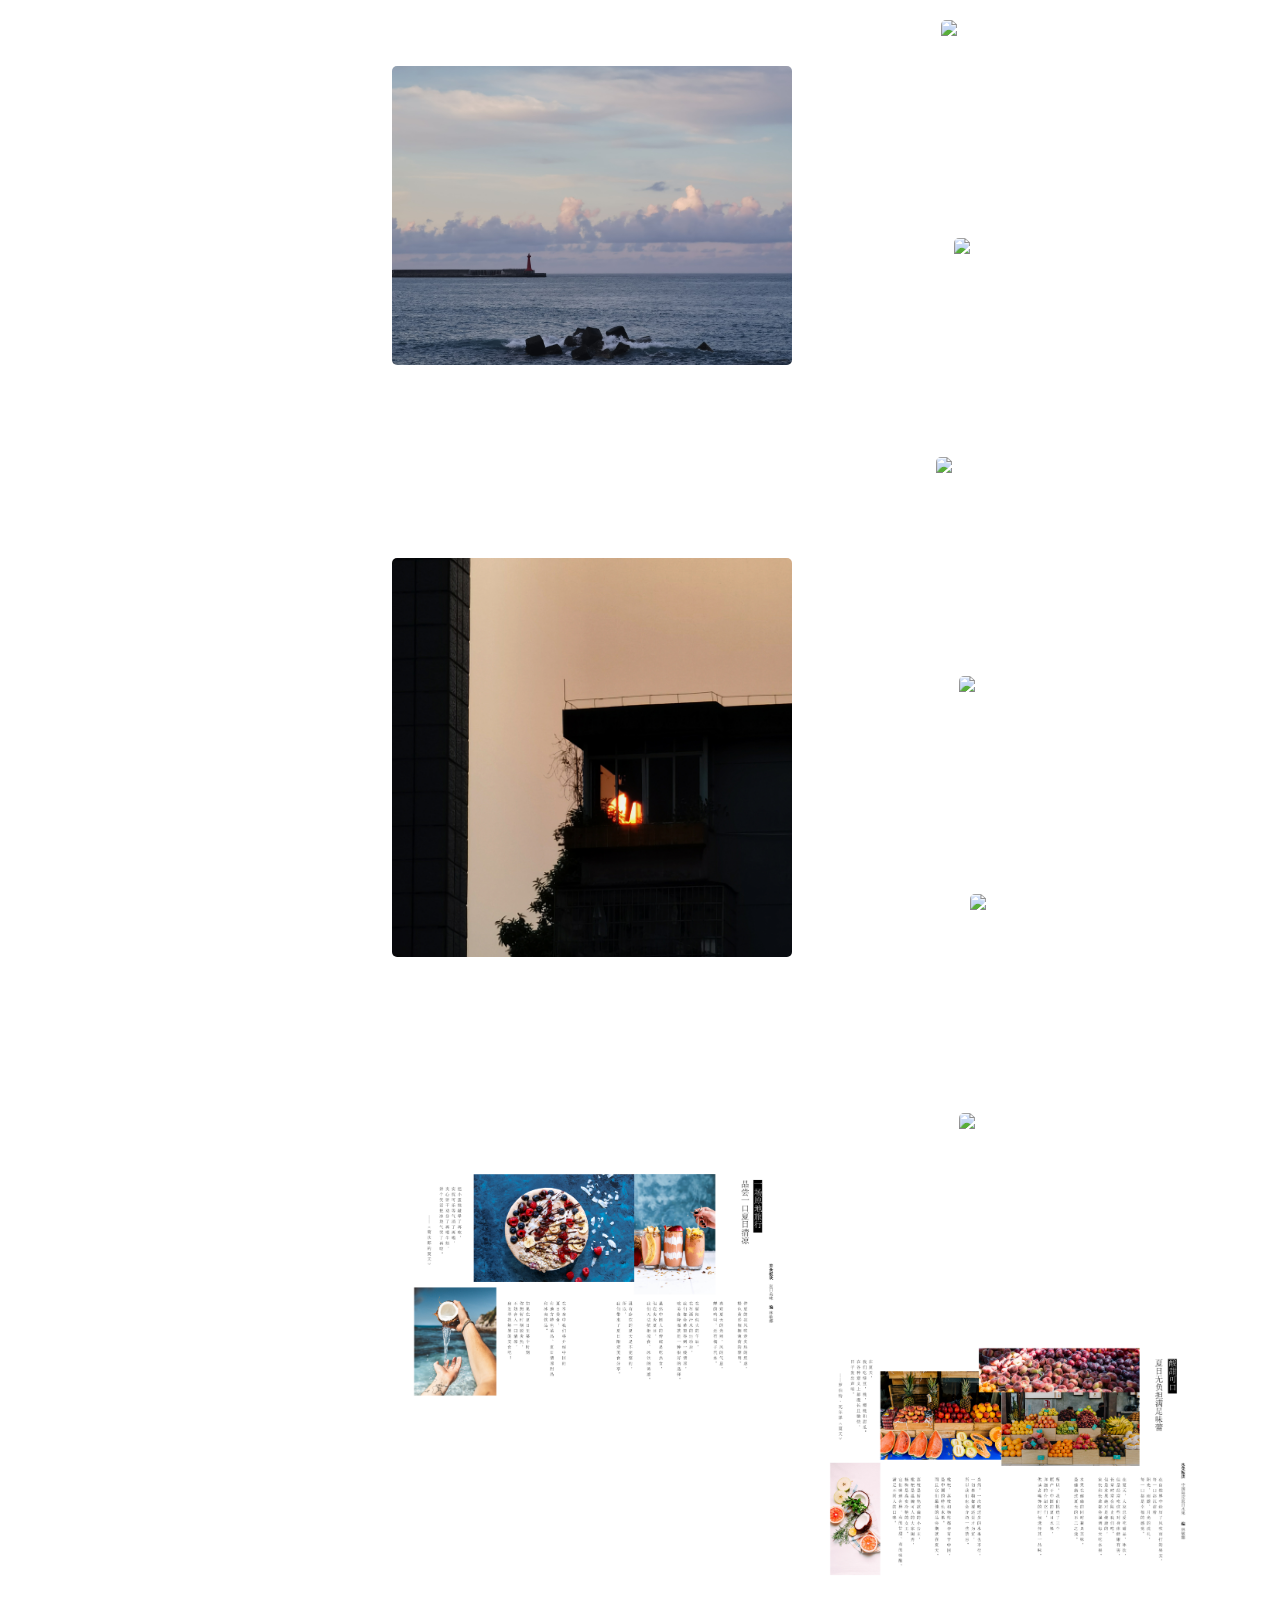
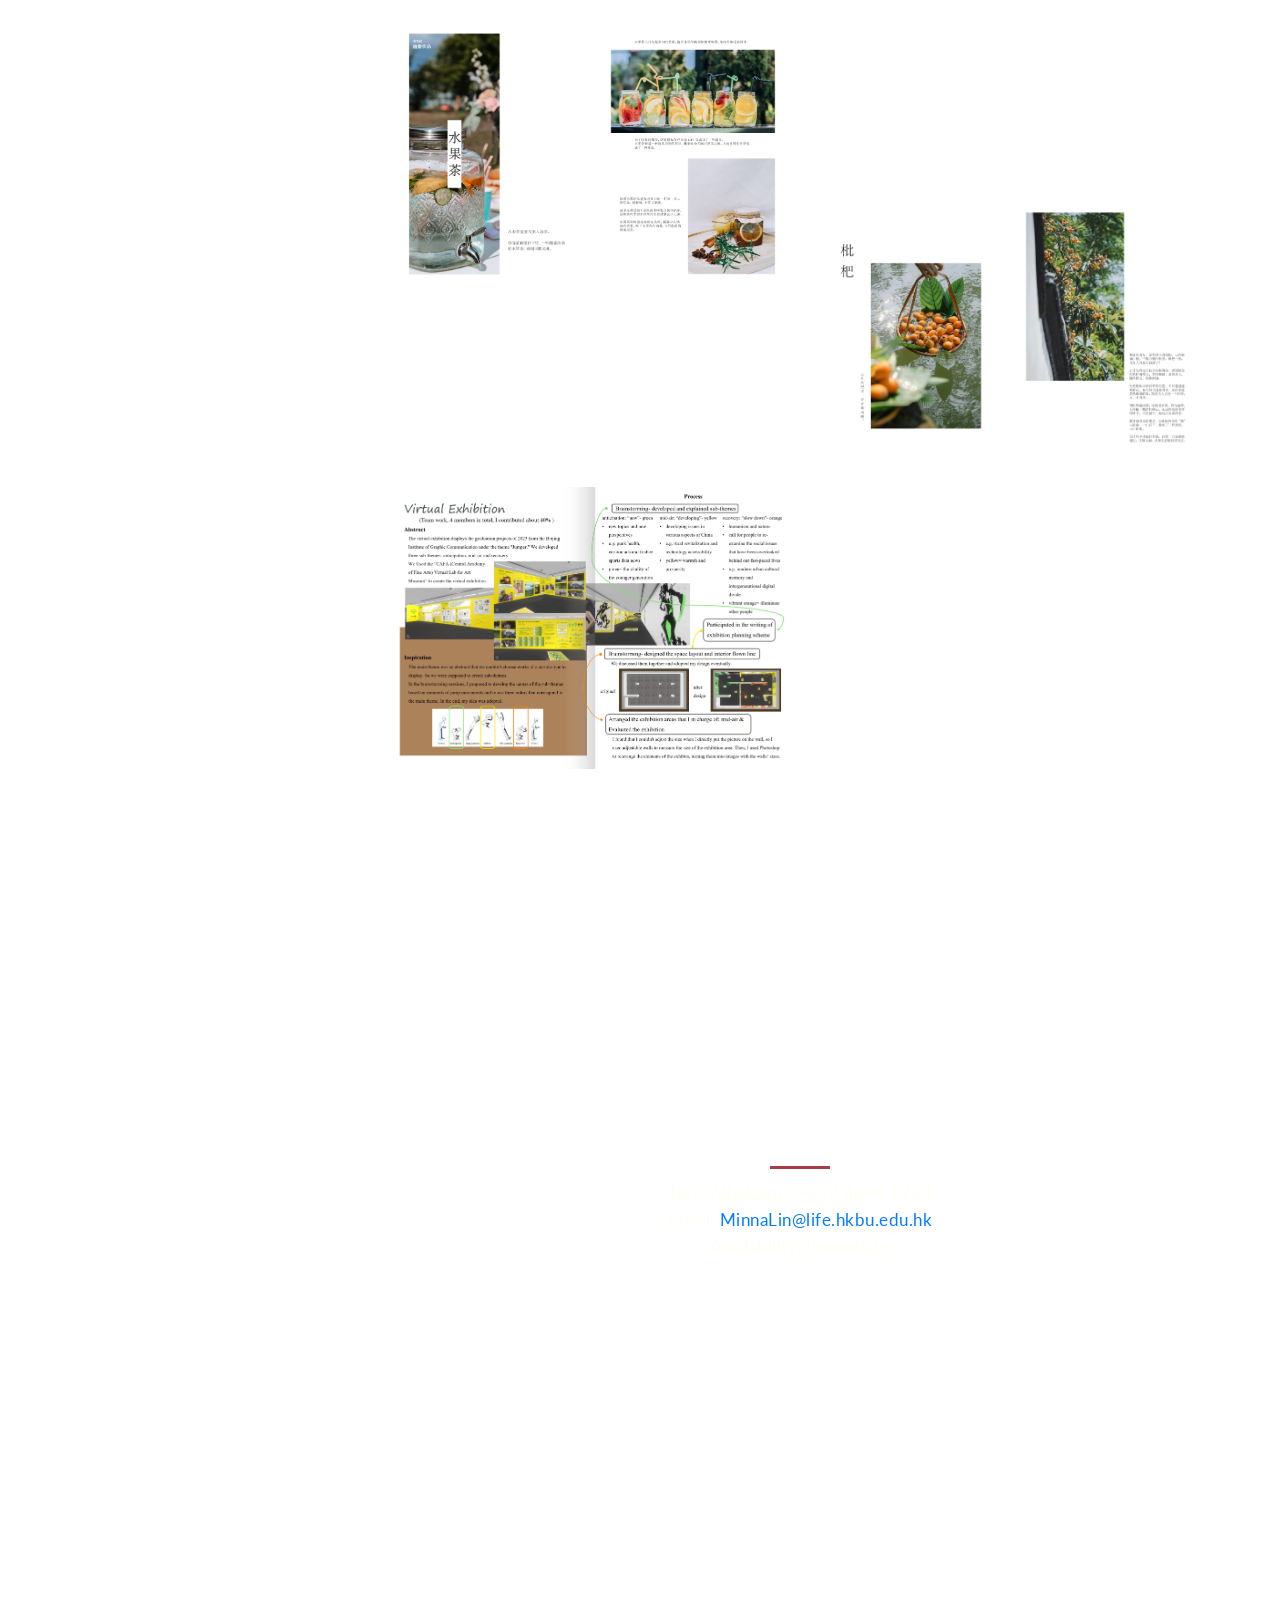
==== commit ae331806: "Update index.html" ====
--- a/index.html
+++ b/index.html
@@ -272,6 +272,31 @@
                 <div class="isotope-item" data-type="xhs">
                   <figure class="snip1321">
                     <img
+                      src="assets/images/xhs/商店路线攻略.jpg"
+                      alt="XHS Post: Mayday Store Route Guide"
+                    />
+                    <figcaption>
+                      <a
+                        href="assets/images/xhs/商店路线攻略.jpg"
+                        data-lightbox="xhs"
+                        data-title='<a href="https://www.xiaohongshu.com/discovery/item/67ed2ae4000000000d0177d2?source=webshare&xhsshare=pc_web&xsec_token=ABq2ibK-hdqdc3LVmcnwL5ENx730Pj-PuVgcfbj5Y3Zx4=&xsec_source=pc_share" target="_blank">View Details</a>
+                        <br>Date: 2025/04/02 <br>Views 16940  Likes 698  Comments 57  Favs 865  Shares 589'
+                        ><i class="fa fa-search"></i>
+                      </a>
+                      <h4>Cloths Store Route Guide</h4>
+                      <pre>Date: 2025/04/02
+Views 16940
+Likes 698
+Comments 57
+Favs 865
+Shares 589</pre>
+                    </figcaption>
+                  </figure>
+                </div>
+
+                <div class="isotope-item" data-type="xhs">
+                  <figure class="snip1321">
+                    <img
                       src="assets/images/xhs/五月天启德扭蛋攻略.jpg"
                       alt="XHS Post: Mayday Capsule Toy Guide"
                     />
@@ -290,31 +315,6 @@
 Comments 135
 Favs 772
 Shares 803</pre>
-                    </figcaption>
-                  </figure>
-                </div>
-
-                <div class="isotope-item" data-type="xhs">
-                  <figure class="snip1321">
-                    <img
-                      src="assets/images/xhs/商店路线攻略.jpg"
-                      alt="XHS Post: Mayday Store Route Guide"
-                    />
-                    <figcaption>
-                      <a
-                        href="assets/images/xhs/商店路线攻略.jpg"
-                        data-lightbox="xhs"
-                        data-title='<a href="https://www.xiaohongshu.com/discovery/item/67ed2ae4000000000d0177d2?source=webshare&xhsshare=pc_web&xsec_token=ABq2ibK-hdqdc3LVmcnwL5ENx730Pj-PuVgcfbj5Y3Zx4=&xsec_source=pc_share" target="_blank">View Details</a>
-                        <br>Date: 2025/04/02 <br>Views 16624  Likes 678  Comments 54  Favs 850  Shares 589'
-                        ><i class="fa fa-search"></i>
-                      </a>
-                      <h4>Cloths Store Route Guide</h4>
-                      <pre>Date: 2025/04/02
-Views 16624
-Likes 678
-Comments 54
-Favs 850
-Shares 589</pre>
                     </figcaption>
                   </figure>
                 </div>
@@ -1310,3 +1310,4 @@
     </script>
   </body>
 </html>
+
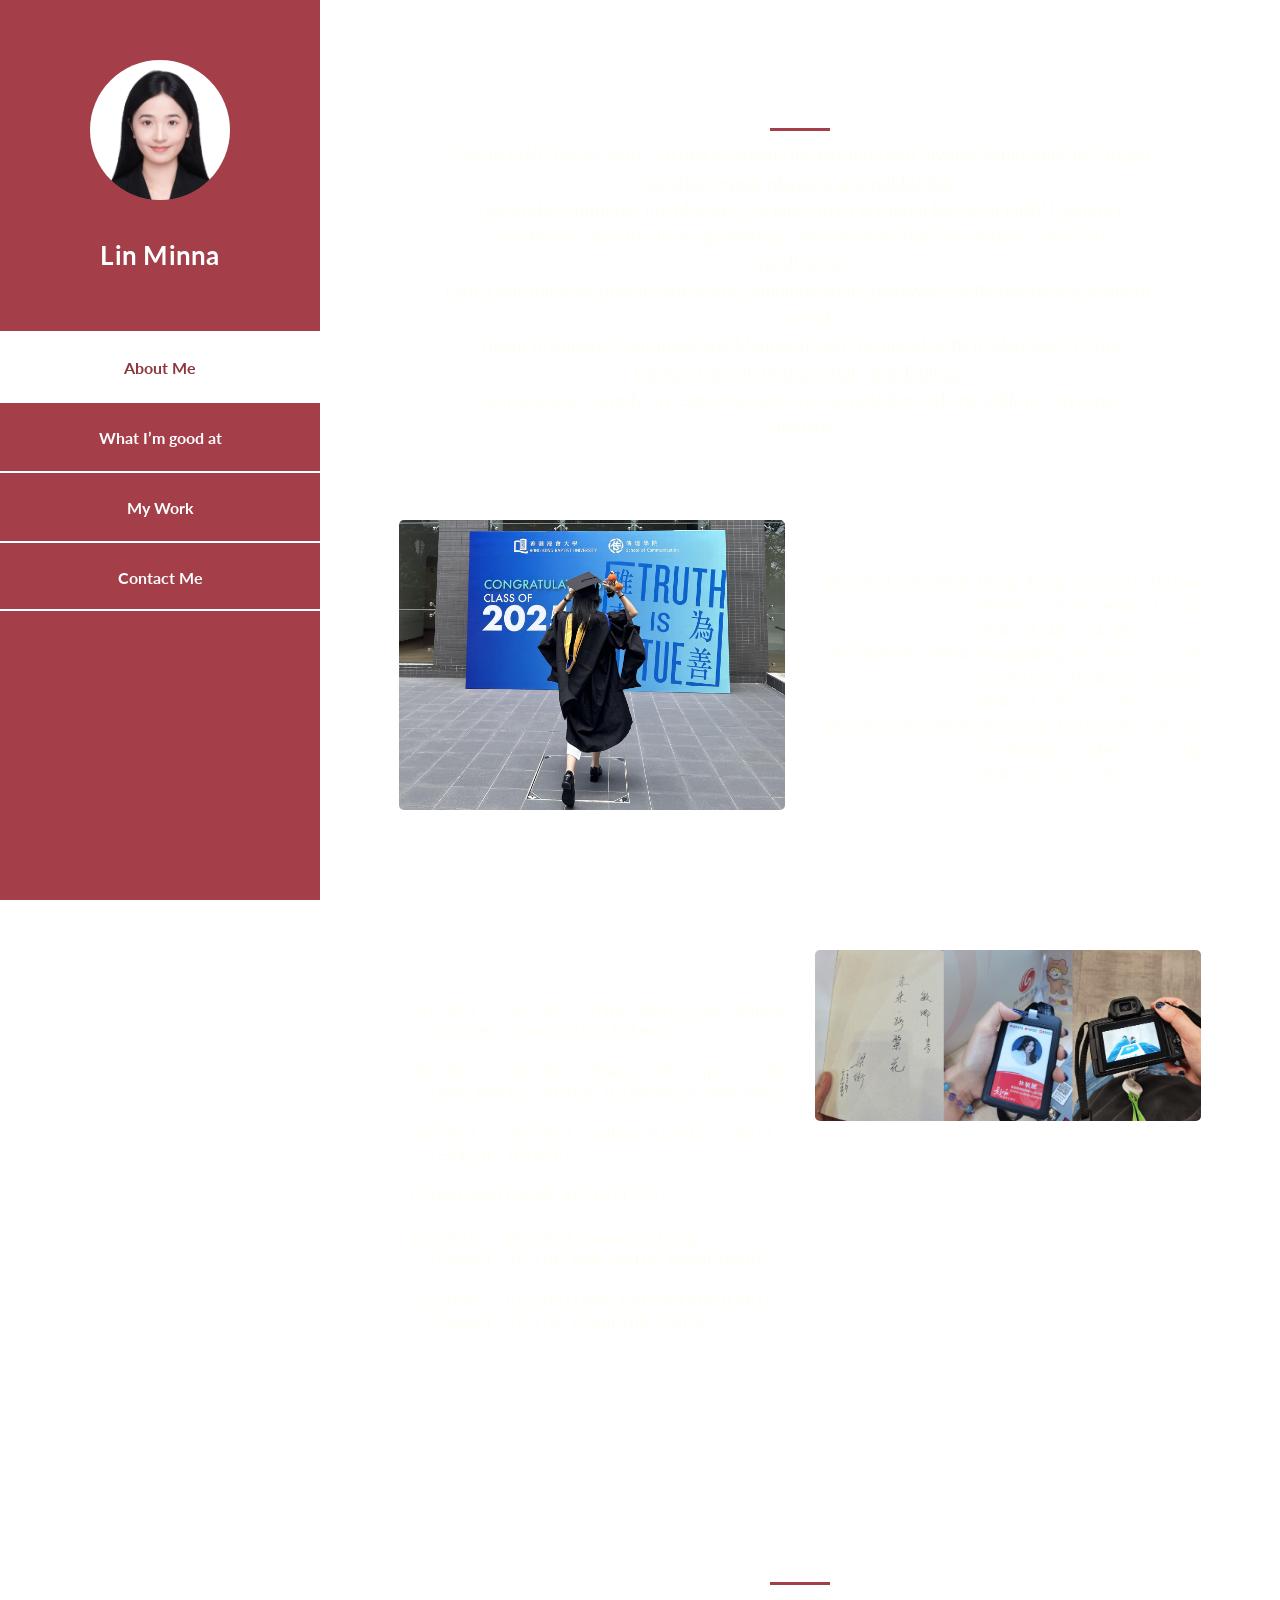
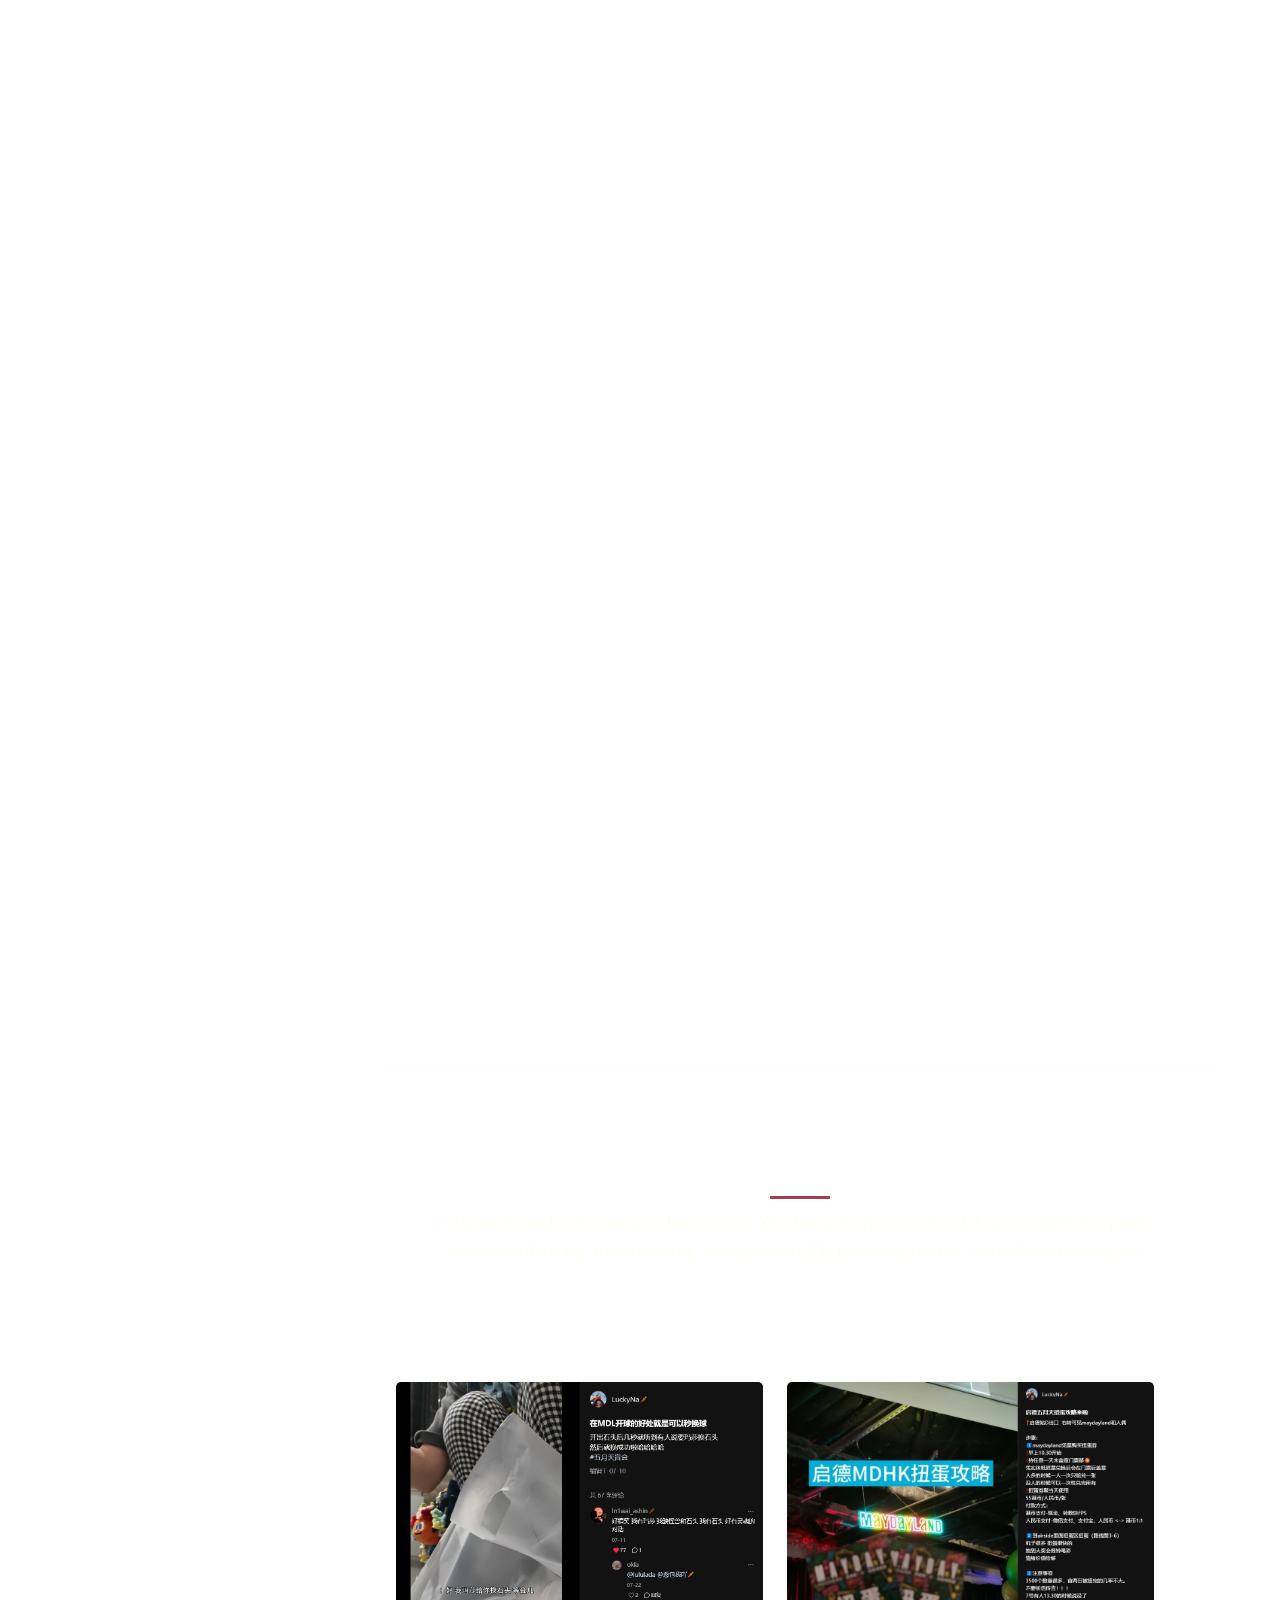
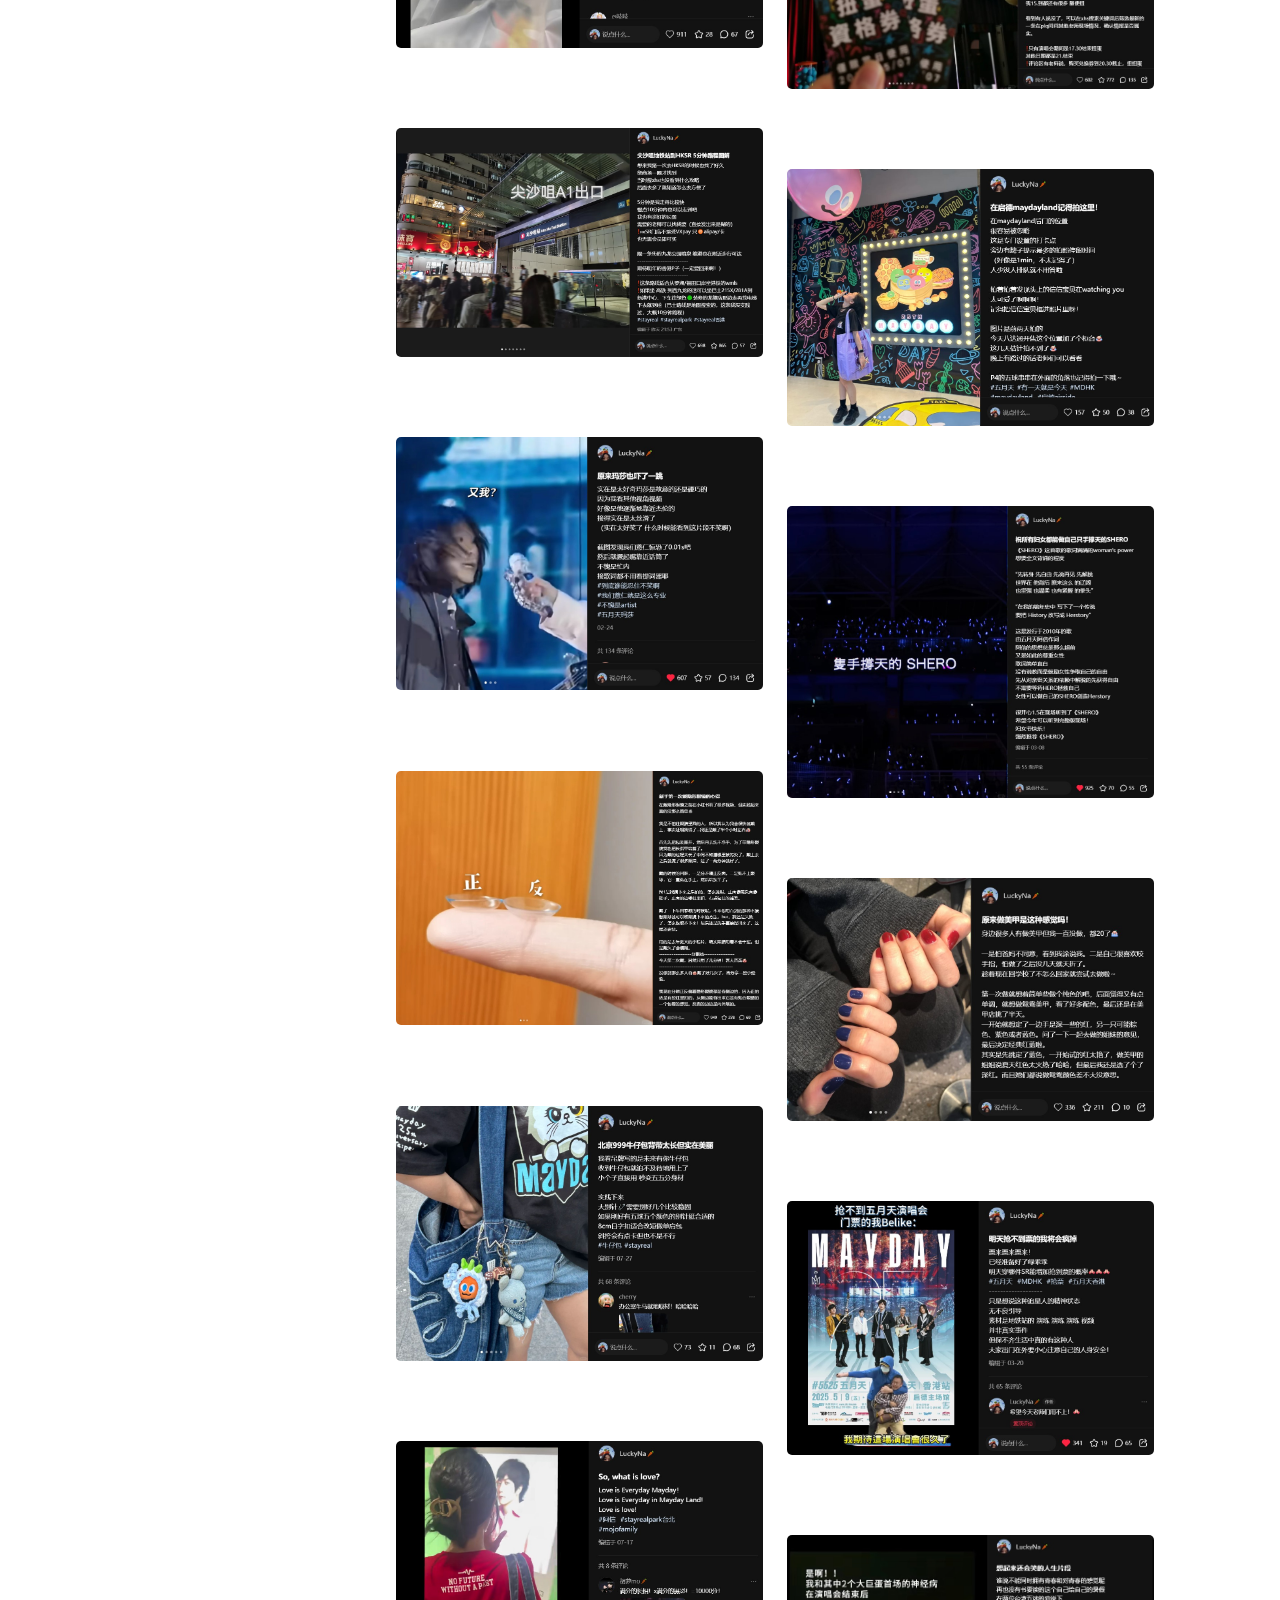
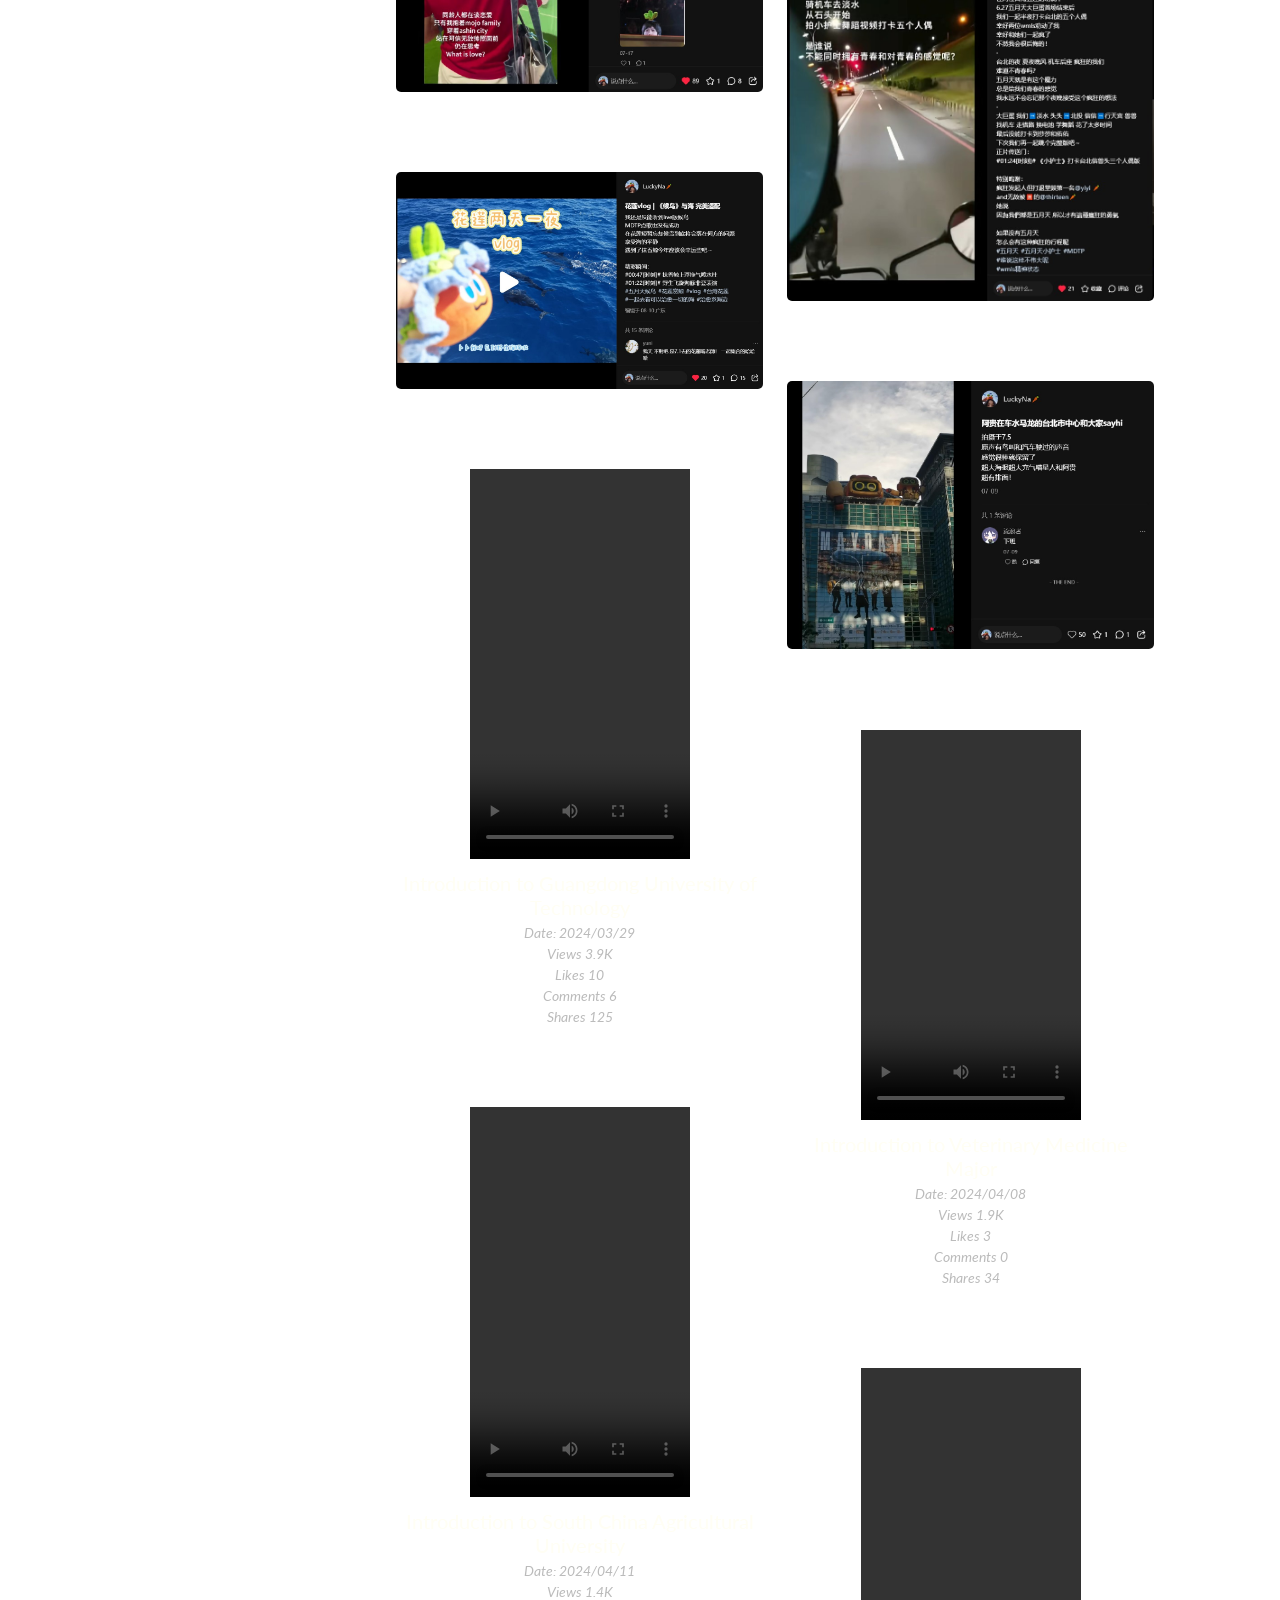
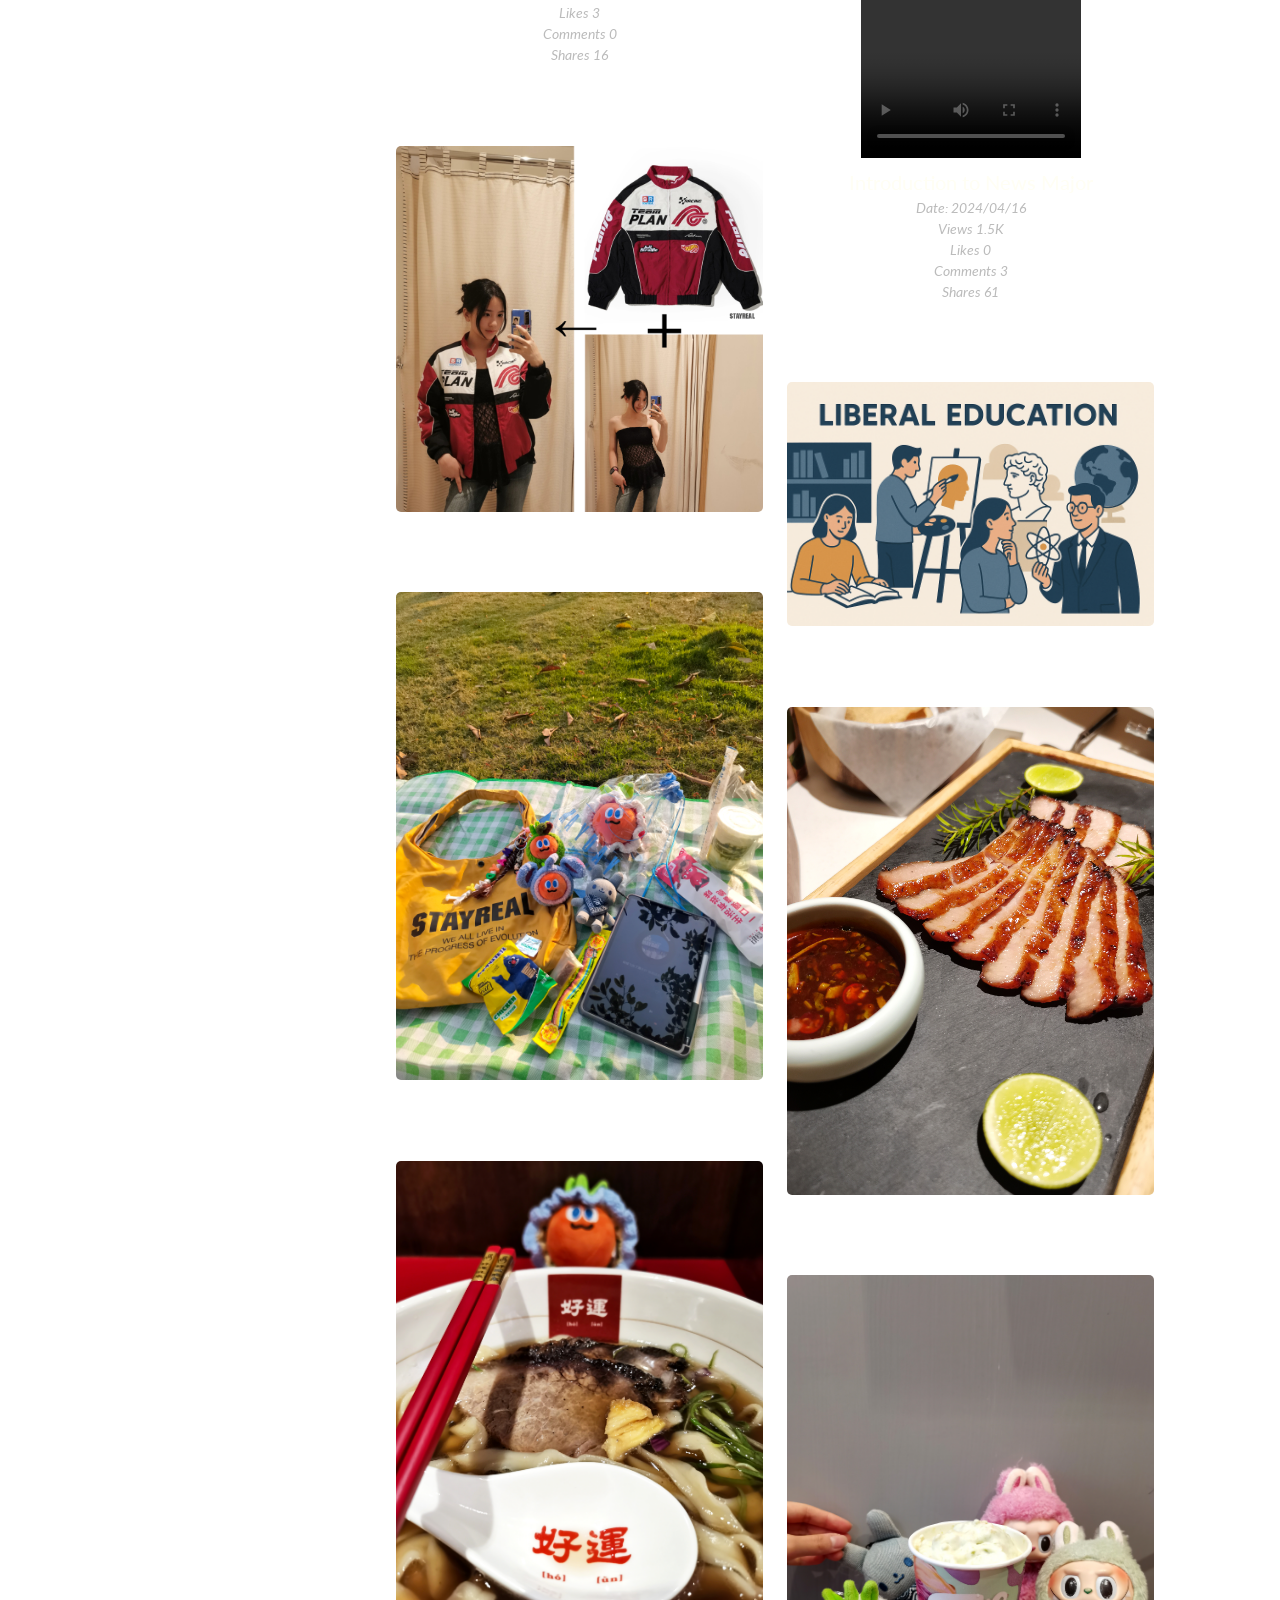
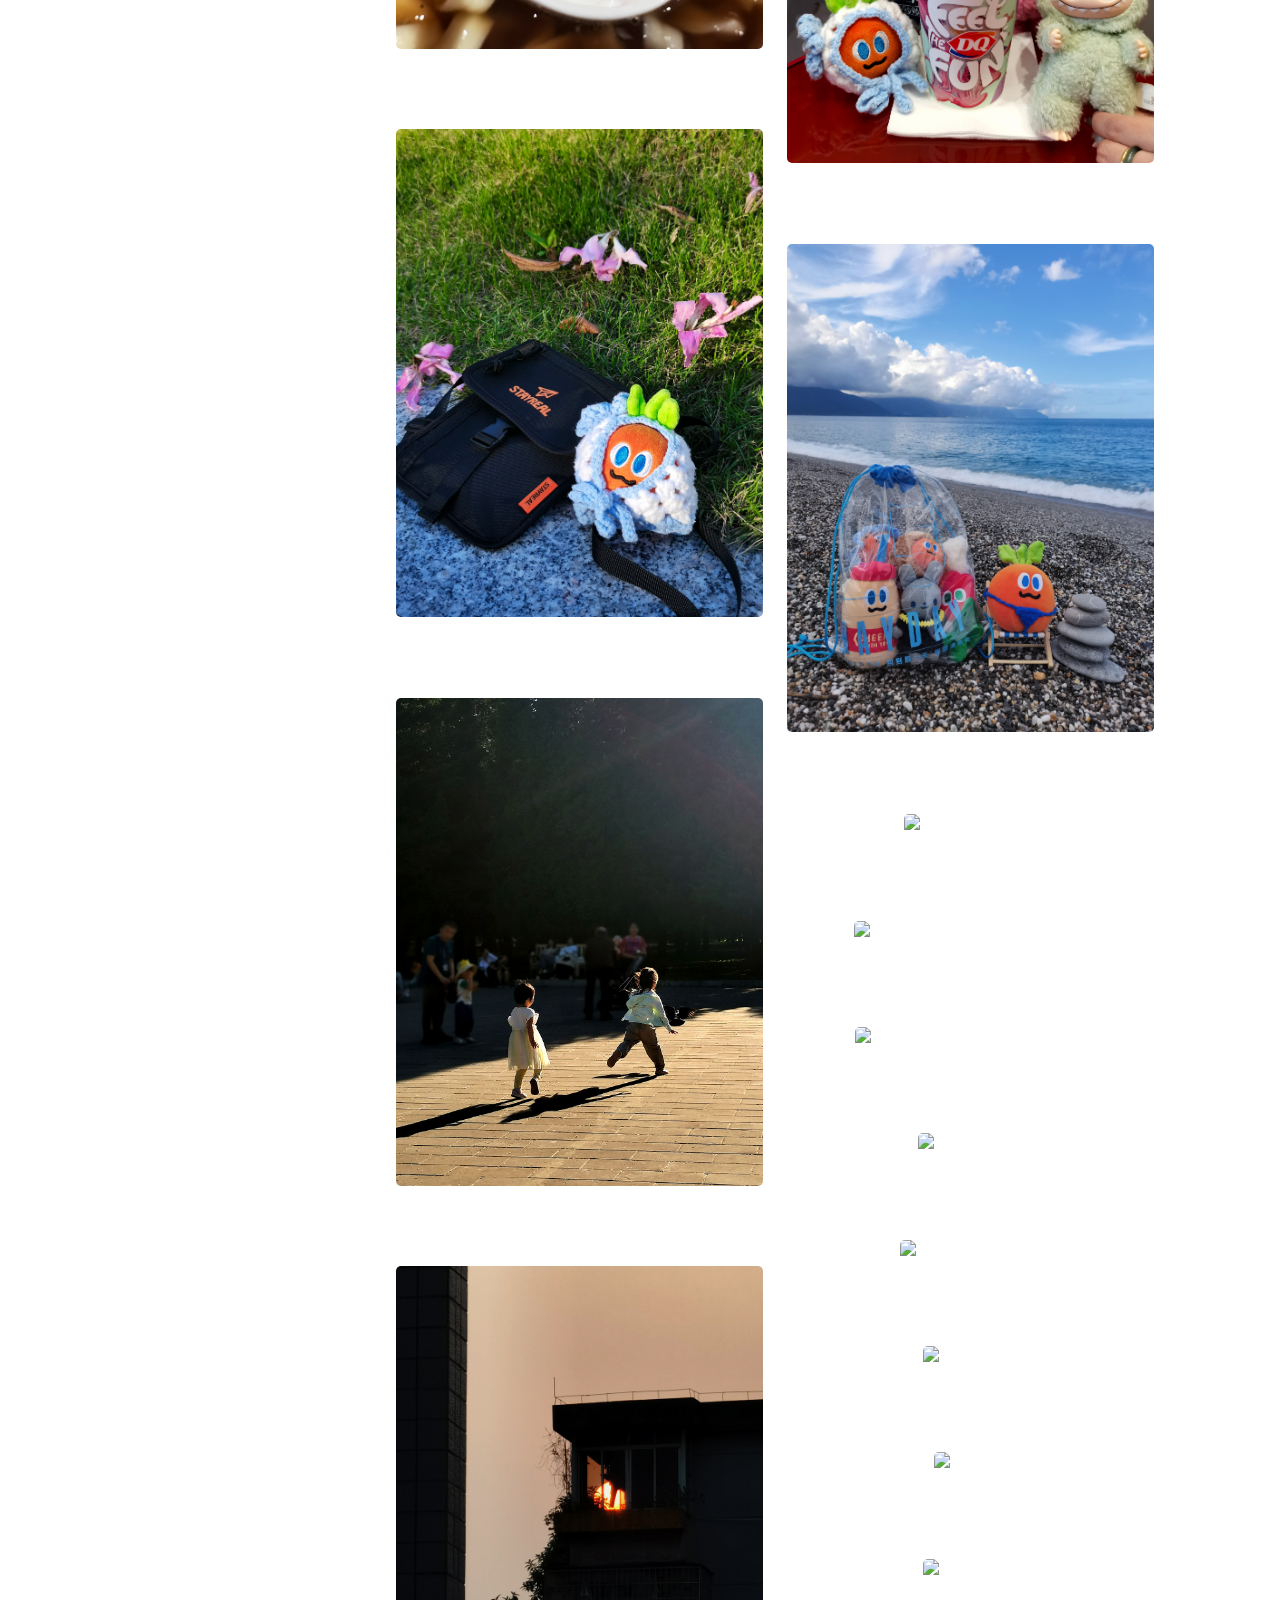
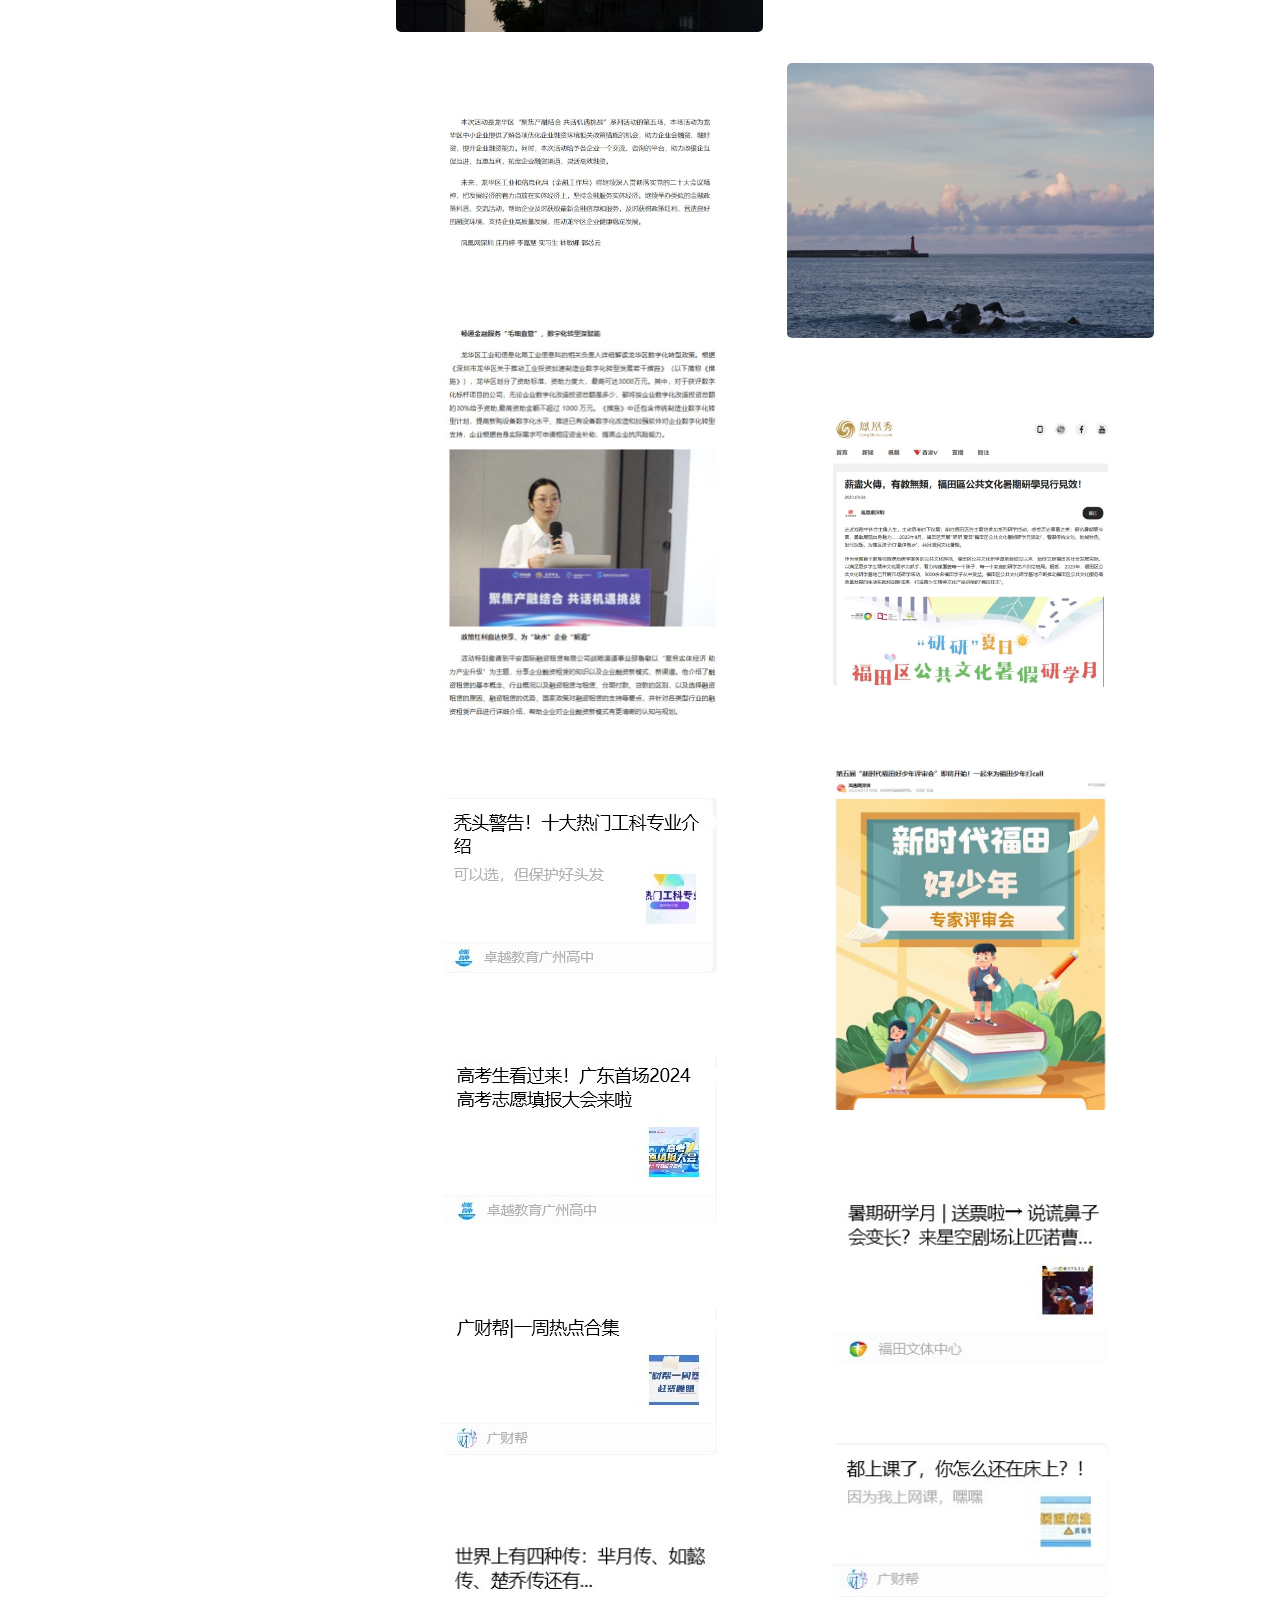
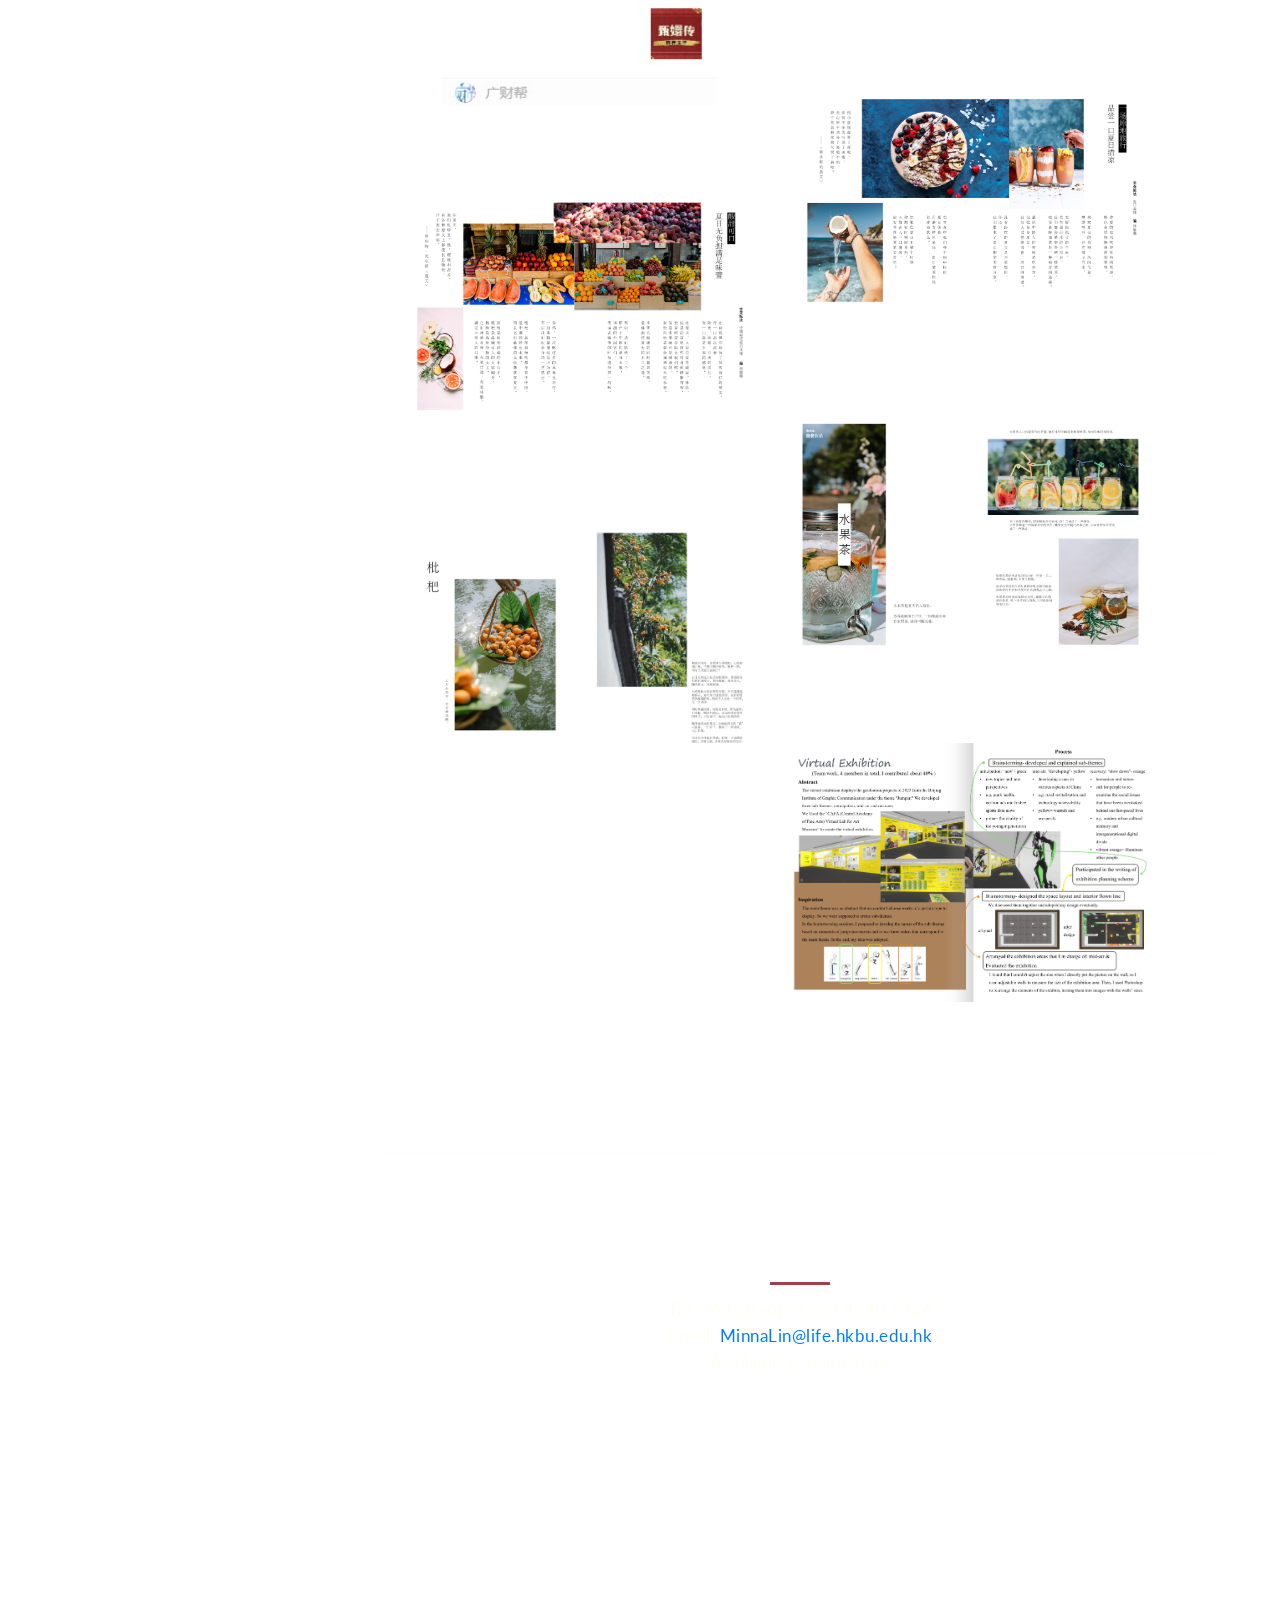
==== commit 9be52b9c: "Add files via upload" ====
--- a/index.html
+++ b/index.html
@@ -192,7 +192,7 @@
                   />
                   <span>Xiaohongshu Notes</span></label
                 >
-
+                
                 <label
                   ><input
                     type="radio"
@@ -205,6 +205,15 @@
                 <label
                   ><input
                     type="radio"
+                    data-type="photos"
+                    name="isotope-filter"
+                  />
+                  <span>Photos</span></label
+                >
+
+                <label
+                  ><input
+                    type="radio"
                     data-type="news"
                     name="isotope-filter"
                   />
@@ -219,16 +228,7 @@
                   />
                   <span>Wechat Posts</span></label
                 >
-
-                <label
-                  ><input
-                    type="radio"
-                    data-type="photos"
-                    name="isotope-filter"
-                  />
-                  <span>Photos</span></label
-                >
-                
+        
                 <label
                   ><input
                     type="radio"
@@ -272,31 +272,6 @@
                 <div class="isotope-item" data-type="xhs">
                   <figure class="snip1321">
                     <img
-                      src="assets/images/xhs/商店路线攻略.jpg"
-                      alt="XHS Post: Mayday Store Route Guide"
-                    />
-                    <figcaption>
-                      <a
-                        href="assets/images/xhs/商店路线攻略.jpg"
-                        data-lightbox="xhs"
-                        data-title='<a href="https://www.xiaohongshu.com/discovery/item/67ed2ae4000000000d0177d2?source=webshare&xhsshare=pc_web&xsec_token=ABq2ibK-hdqdc3LVmcnwL5ENx730Pj-PuVgcfbj5Y3Zx4=&xsec_source=pc_share" target="_blank">View Details</a>
-                        <br>Date: 2025/04/02 <br>Views 16940  Likes 698  Comments 57  Favs 865  Shares 589'
-                        ><i class="fa fa-search"></i>
-                      </a>
-                      <h4>Cloths Store Route Guide</h4>
-                      <pre>Date: 2025/04/02
-Views 16940
-Likes 698
-Comments 57
-Favs 865
-Shares 589</pre>
-                    </figcaption>
-                  </figure>
-                </div>
-
-                <div class="isotope-item" data-type="xhs">
-                  <figure class="snip1321">
-                    <img
                       src="assets/images/xhs/五月天启德扭蛋攻略.jpg"
                       alt="XHS Post: Mayday Capsule Toy Guide"
                     />
@@ -315,6 +290,31 @@
 Comments 135
 Favs 772
 Shares 803</pre>
+                    </figcaption>
+                  </figure>
+                </div>
+
+                <div class="isotope-item" data-type="xhs">
+                  <figure class="snip1321">
+                    <img
+                      src="assets/images/xhs/商店路线攻略.jpg"
+                      alt="XHS Post: Mayday Store Route Guide"
+                    />
+                    <figcaption>
+                      <a
+                        href="assets/images/xhs/商店路线攻略.jpg"
+                        data-lightbox="xhs"
+                        data-title='<a href="https://www.xiaohongshu.com/discovery/item/67ed2ae4000000000d0177d2?source=webshare&xhsshare=pc_web&xsec_token=ABq2ibK-hdqdc3LVmcnwL5ENx730Pj-PuVgcfbj5Y3Zx4=&xsec_source=pc_share" target="_blank">View Details</a>
+                        <br>Date: 2025/04/02 <br>Views 16624  Likes 678  Comments 54  Favs 850  Shares 589'
+                        ><i class="fa fa-search"></i>
+                      </a>
+                      <h4>Cloths Store Route Guide</h4>
+                      <pre>Date: 2025/04/02
+Views 16940
+Likes 698
+Comments 57
+Favs 865
+Shares 589</pre>
                     </figcaption>
                   </figure>
                 </div>
@@ -593,206 +593,6 @@
                   </figure>
                 </div>
 
-                <div class="isotope-item" data-type="news">
-                  <figure class="snip1321">
-                    <img id="news"
-                      src="assets/images/news/1.jpg"
-                      alt="Government financial activity 1"
-                    />
-                    <figcaption>
-                      <a
-                        href="assets/images/news/1.jpg"
-                        data-lightbox="news"
-                        data-title='<a href="https://sz.ifeng.com/c/8R23lThrD6j" target="_blank">View Details</a>
-                        <br>Date: 2023/06/30<br>The screenshot is the part I wrote'
-                        ><i class="fa fa-search"></i
-                      ></a>
-                      <h4>Government Financial Activity 1</h4>
-                      <span>Date: 2023/06/30<br>The screenshot is the part I wrote</span>
-                    </figcaption>
-                  </figure>
-                </div>
-
-                <div class="isotope-item" data-type="news">
-                  <figure class="snip1321">
-                    <img id="news"
-                      src="assets/images/news/2.jpg"
-                      alt="Government financial activity 2"
-                    />
-                    <figcaption>
-                      <a
-                        href="assets/images/news/2.jpg"
-                        data-lightbox="news"
-                        data-title='<a href="https://sz.ifeng.com/c/8RPbvQ2AgmZ" target="_blank">View Details</a>
-                        <br>Date: 2023/07/14<br>The screenshot is the part I wrote'
-                        ><i class="fa fa-search"></i
-                      ></a>
-                      <h4>Government Financial Activity 2</h4>
-                      <span>Date: 2023/07/14<br>The screenshot is the part I wrote</span>
-                    </figcaption>
-                  </figure>
-                </div>
-
-                <div class="isotope-item" data-type="news">
-                  <figure class="snip1321">
-                    <img id="news"
-                      src="assets/images/news/3.jpg"
-                      alt="Summer Research Programme"
-                    />
-                    <figcaption>
-                      <a
-                        href="assets/images/news/3.jpg"
-                        data-lightbox="news"
-                        data-title='<a href="https://www.fengshows.com/article/81991f90-4aeb-11ee-a456-c9e63f9c4abf" target="_blank">View Details</a>
-                        <br>Date: 2023/09/04<br>This news was written entirely by me and modified and published by my colleague'
-                        ><i class="fa fa-search"></i
-                      ></a>
-                      <h4>Summer Research Programme</h4>
-                      <span>Date: 2023/09/04<br>This news was written entirely by me and modified and published by my colleague</span>
-                    </figcaption>
-                  </figure>
-                </div>
-
-                <div class="isotope-item" data-type="news">
-                  <figure class="snip1321">
-                    <img id="news"
-                      src="assets/images/news/4.jpg"
-                      alt="Government youth activity"
-                    />
-                    <figcaption>
-                      <a
-                        href="assets/images/news/4.jpg"
-                        data-lightbox="news"
-                        data-title='<a href="https://ishare.ifeng.com/c/s/v002rbayzmVMFZpTcblxfPoOt-_-_ObjkadLISh--7RzQyCm4E__" target="_blank">View Details</a>
-                        <br>Date: 2023/09/19<br>This news was created entirely by me and modified and published by my colleague'
-                        ><i class="fa fa-search"></i
-                      ></a>
-                      <h4>Government Youth Activity</h4>
-                      <span>Date: 2023/09/19<br>This news was created entirely by me and modified and published by my colleague</span>
-                    </figcaption>
-                  </figure>
-                </div>
-
-                <div class="isotope-item" data-type="V">
-                  <figure class="snip1321">
-                    <img id="V"
-                      src="assets/images/V/热门工科专业介绍封面.jpg"
-                      alt="WeChat Post: Popular Engineering Majors Introduction"
-                    />
-                    <figcaption>
-                      <a
-                        href="assets/images/V/热门工科专业介绍.jpg"
-                        data-lightbox="V"
-                        data-title='<a href="https://mp.weixin.qq.com/s/oibYK_DklI4jcHLI-gT-hA" target="_blank">View Details</a>
-                        <br>Date: 2024/03/26'
-                        ><i class="fa fa-search"></i
-                      ></a>
-                      <h5>Popular Engineering Majors Introduction</h5>
-                      <span>Date: 2024/03/26
-                    </figcaption>
-                  </figure>
-                </div>
-
-                <div class="isotope-item" data-type="V">
-                  <figure class="snip1321">
-                    <img id="V"
-                      src="assets/images/V/24高考志愿填报会 封面.jpg"
-                      alt="WeChat Post: 2024 College Application Conference"
-                    />
-                    <figcaption>
-                      <a
-                        href="assets/images/V/24高考志愿填报会.jpg"
-                        data-lightbox="V"
-                        data-title='<a href="https://mp.weixin.qq.com/s/Bt75FTzjGqwTOBx1L4ruaA" target="_blank">View Details</a>
-                        <br>Date: 2024/04/11'
-                        ><i class="fa fa-search"></i
-                      ></a>
-                      <h5>2024 College Application Conference Introduction</h5>
-                      <span>Date: 2024/04/11
-                    </figcaption>
-                  </figure>
-                </div>
-
-                <div class="isotope-item" data-type="V">
-                  <figure class="snip1321">
-                    <img id="V"
-                      src="assets/images/V/匹诺曹儿童剧推文 封面.jpg"
-                      alt="WeChat Post: Pinocchio Children's Play"
-                    />
-                    <figcaption>
-                      <a
-                        href="assets/images/V/匹诺曹儿童剧推文.jpg"
-                        data-lightbox="V"
-                        data-title='<a href="https://mp.weixin.qq.com/s/BaMiJlsBXJlRKw7k3ElK0A" target="_blank">View Details</a>
-                        <br>Date: 2023/07/26<br>Pinocchio Children Play Hold by Government'
-                        ><i class="fa fa-search"></i
-                      ></a>
-                      <h5>Pinocchio Children's Play</h5>
-                      <span>Date: 2023/07/26<br>Pinocchio children's play hold by government</span>
-                    </figcaption>
-                  </figure>
-                </div>
-
-                <div class="isotope-item" data-type="V">
-                  <figure class="snip1321">
-                    <img id="V"
-                      src="assets/images/V/广财帮一周热点1 封面.jpg"
-                      alt="WeChat Post: Guangcaibang Weekly Hot Topics"
-                    />
-                    <figcaption>
-                      <a
-                        href="assets/images/V/广财帮一周热点1.jpg"
-                        data-lightbox="V"
-                        data-title='<a href="https://mp.weixin.qq.com/s/t25YU6ZIIXwKNgMTebg-yA" target="_blank">View Details</a>
-                        <br>Date: 2022/04/23<br>I creatively presented the comments on each topic, enhancing the readability of the weekly column.'
-                        ><i class="fa fa-search"></i
-                      ></a>
-                      <h5>Guangcaibang Weekly Hot Topics</h5>
-                      <span>Date: 2022/04/23<br>Creatively presented the comments on each topic, enhancing the readability of the weekly column.</span>
-                    </figcaption>
-                  </figure>
-                </div>
-
-                <div class="isotope-item" data-type="V">
-                  <figure class="snip1321">
-                    <img id="V"
-                      src="assets/images/V/居家上课封面.jpg"
-                      alt="WeChat Post: Class at Home"
-                    />
-                    <figcaption>
-                      <a
-                        href="assets/images/V/居家上课.jpg"
-                        data-lightbox="V"
-                        data-title='<a href="https://mp.weixin.qq.com/s/luZxM6JR8ylKXM9f4XjghA" target="_blank">View Details</a>
-                        <br>Date: 2022/03/09<br>This post described the situation that students took online classes at home during pandemic.'
-                        ><i class="fa fa-search"></i
-                      ></a>
-                      <h5>Online Class</h5>
-                      <span>Date: 2022/03/09<br>This post described the situation that students took online classes at home during pandemic.</span>
-                    </figcaption>
-                  </figure>
-                </div>
-              
-                <div class="isotope-item" data-type="V">
-                  <figure class="snip1321">
-                    <img id="V"
-                      src="assets/images/V/四种文学之甄嬛传 封面.jpg"
-                      alt="WeChat Post: Empresses in the Palace"
-                    />
-                    <figcaption>
-                      <a
-                        href="assets/images/V/四种文学之甄嬛传.jpg"
-                        data-lightbox="V"
-                        data-title='<a href="https://mp.weixin.qq.com/s/Kr0tq-qhsP-P3qqwLqIt_A" target="_blank">View Details</a>
-                        <br>Date: 2022/03/29<br>Internet Memes of Empresses in the Palace'
-                        ><i class="fa fa-search"></i
-                      ></a>
-                      <h5>Empresses in the Palace</h5>
-                      <span>Date: 2022/03/29<br>Internet Memes of Empresses in the Palace</span>
-                    </figcaption>
-                  </figure>
-                </div>
-
                 <div class="isotope-item" data-type="videos">
                   <figure class="snip1322">
                     <video
@@ -902,6 +702,120 @@
                 <div class="isotope-item" data-type="photos">
                   <figure class="snip1321">
                     <img
+                      src="assets/images/photos/picnic.jpg"
+                      alt="Picnic"
+                    />
+                    <figcaption>
+                      <a
+                        href="assets/images/photos/picnic.jpg"
+                        data-lightbox="photos"
+                        data-title="Picnic"
+                        ><i class="fa fa-search"></i
+                      ></a>
+                      <h4>Picnic</h4>
+                      <span>Have a picnic with dolls</span>
+                    </figcaption>
+                  </figure>
+                </div>
+
+                <div class="isotope-item" data-type="photos">
+                  <figure class="snip1321">
+                    <img
+                      src="assets/images/photos/pork.jpg"
+                      alt="Food"
+                    />
+                    <figcaption>
+                      <a
+                        href="assets/images/photos/pork.jpg"
+                        data-lightbox="photos"
+                        data-title="Food"
+                        ><i class="fa fa-search"></i
+                      ></a>
+                      <h4>Food</h4>
+                      <span>Enjoy delicious food</span>
+                    </figcaption>
+                  </figure>
+                </div>
+
+                <div class="isotope-item" data-type="photos">
+                  <figure class="snip1321">
+                    <img
+                      src="assets/images/photos/noodle.jpg"
+                      alt="Food: Noodle"
+                    />
+                    <figcaption>
+                      <a
+                        href="assets/images/photos/noodle.jpg"
+                        data-lightbox="photos"
+                        data-title="Food: Noodle"
+                        ><i class="fa fa-search"></i
+                      ></a>
+                      <h4>Food: Noodle</h4>
+                      <span>Enjoy delicious food</span>
+                    </figcaption>
+                  </figure>
+                </div>
+
+                <div class="isotope-item" data-type="photos">
+                  <figure class="snip1321">
+                    <img
+                      src="assets/images/photos/ice cream.jpg"
+                      alt="Food: Ice Cream"
+                    />
+                    <figcaption>
+                      <a
+                        href="assets/images/photos/ice cream.jpg"
+                        data-lightbox="photos"
+                        data-title="Food: Ice Cream"
+                        ><i class="fa fa-search"></i
+                      ></a>
+                      <h4>Food: Ice Cream</h4>
+                      <span>Enjoy delicious food</span>
+                    </figcaption>
+                  </figure>
+                </div>
+
+                <div class="isotope-item" data-type="photos">
+                  <figure class="snip1321">
+                    <img
+                      src="assets/images/photos/park.jpg"
+                      alt="Portable Bag"
+                    />
+                    <figcaption>
+                      <a
+                        href="assets/images/photos/park.jpg"
+                        data-lightbox="photos"
+                        data-title="Portable Bag"
+                        ><i class="fa fa-search"></i
+                      ></a>
+                      <h4>Portable Bag</h4>
+                      <span>Walking at the park with portable bag.</span>
+                    </figcaption>
+                  </figure>
+                </div>
+
+                <div class="isotope-item" data-type="photos">
+                  <figure class="snip1321">
+                    <img
+                      src="assets/images/photos/sea.jpg"
+                      alt="Dolls and Sea"
+                    />
+                    <figcaption>
+                      <a
+                        href="assets/images/photos/sea.jpg"
+                        data-lightbox="photos"
+                        data-title="Dolls and Sea"
+                        ><i class="fa fa-search"></i
+                      ></a>
+                      <h4>Dolls and Sea</h4>
+                      <span>Take photo of the dolls when travelled</span>
+                    </figcaption>
+                  </figure>
+                </div>
+
+                <div class="isotope-item" data-type="photos">
+                  <figure class="snip1321">
+                    <img
                       src="assets/images/photos/playing girls.jpg"
                       alt="Girls Chasing Birds in Ditan Park"
                     />
@@ -978,18 +892,112 @@
                 <div class="isotope-item" data-type="photos">
                   <figure class="snip1321">
                     <img
-                      src="assets/images/photos/bird.jpg"
-                      alt="Bird on a branch"
-                    />
-                    <figcaption>
-                      <a
-                        href="assets/images/photos/bird.jpg"
-                        data-lightbox="photos"
-                        data-title="Animal: Bird on the Branch"
+                      src="assets/images/photos/sun and bird.jpg"
+                      alt="Sun and Bird"
+                    />
+                    <figcaption>
+                      <a
+                        href="assets/images/photos/sun and bird.jpg"
+                        data-lightbox="photos"
+                        data-title="Animal: Sun and Bird"
                         ><i class="fa fa-search"></i
                       ></a>
                       <h4>Animal</h4>
-                      <span>Bird on the Branch</span>
+                      <span>Sun and Bird</span>
+                    </figcaption>
+                  </figure>
+                </div>
+
+                <div class="isotope-item" data-type="photos">
+                  <figure class="snip1321">
+                    <img
+                      src="assets/images/photos/animal.jpg"
+                      alt="Ducks on the lake"
+                    />
+                    <figcaption>
+                      <a
+                        href="assets/images/photos/animal.jpg"
+                        data-lightbox="photos"
+                        data-title="Animal"
+                        ><i class="fa fa-search"></i
+                      ></a>
+                      <h4>Animal</h4>
+                      <span>The sun shone on the lake and a few ducks were swimming on it.</span>
+                    </figcaption>
+                  </figure>
+                </div>
+
+                <div class="isotope-item" data-type="photos">
+                  <figure class="snip1321">
+                    <img
+                      src="assets/images/photos/sun at home.jpg"
+                      alt="Sun at Home"
+                    />
+                    <figcaption>
+                      <a
+                        href="assets/images/photos/sun at home.jpg"
+                        data-lightbox="photos"
+                        data-title="Afterglow: the sun at people's home."
+                        ><i class="fa fa-search"></i
+                      ></a>
+                      <h4>Afterglow</h4>
+                      <span>The sun at people's home.</span>
+                    </figcaption>
+                  </figure>
+                </div>
+
+                <div class="isotope-item" data-type="photos">
+                  <figure class="snip1321">
+                    <img
+                      src="assets/images/photos/afterglow 2.jpg"
+                      alt="Afterglow2"
+                    />
+                    <figcaption>
+                      <a
+                        href="assets/images/photos/afterglow 2.jpg"
+                        data-lightbox="photos"
+                        data-title="Afterglow: The puddles on the ground reflected the evening sky, creating a unique painting."
+                        ><i class="fa fa-search"></i
+                      ></a>
+                      <h4>Afterglow</h4>
+                      <span>The puddles on the ground reflected the evening sky, creating a unique painting.</span>
+                    </figcaption>
+                  </figure>
+                </div>
+
+                <div class="isotope-item" data-type="photos">
+                  <figure class="snip1321">
+                    <img
+                      src="assets/images/photos/nature (3).jpg"
+                      alt="Nature2"
+                    />
+                    <figcaption>
+                      <a
+                        href="assets/images/photos/nature (3).jpg"
+                        data-lightbox="photos"
+                        data-title="Nature"
+                        ><i class="fa fa-search"></i
+                      ></a>
+                      <h4>Nature</h4>
+                    
+                    </figcaption>
+                  </figure>
+                </div>
+
+                <div class="isotope-item" data-type="photos">
+                  <figure class="snip1321">
+                    <img
+                      src="assets/images/photos/afterglow 1.jpg"
+                      alt="Afterglow1"
+                    />
+                    <figcaption>
+                      <a
+                        href="assets/images/photos/afterglow 1.jpg"
+                        data-lightbox="photos"
+                        data-title="Afterglow"
+                        ><i class="fa fa-search"></i
+                      ></a>
+                      <h4>Afterglow</h4>                      
                     </figcaption>
                   </figure>
                 </div>
@@ -1007,122 +1015,207 @@
                         data-title="Nature"
                         ><i class="fa fa-search"></i
                       ></a>
-                      <h4>Nature</h4>
-                     
-                    </figcaption>
-                  </figure>
-                </div>
-
-                <div class="isotope-item" data-type="photos">
-                  <figure class="snip1321">
-                    <img
-                      src="assets/images/photos/sun and bird.jpg"
-                      alt="Sun and Bird"
-                    />
-                    <figcaption>
-                      <a
-                        href="assets/images/photos/sun and bird.jpg"
-                        data-lightbox="photos"
-                        data-title="Animal: Sun and Bird"
-                        ><i class="fa fa-search"></i
-                      ></a>
-                      <h4>Animal</h4>
-                      <span>Sun and Bird</span>
-                    </figcaption>
-                  </figure>
-                </div>
-
-                <div class="isotope-item" data-type="photos">
-                  <figure class="snip1321">
-                    <img
-                      src="assets/images/photos/animal.jpg"
-                      alt="Ducks on the lake"
-                    />
-                    <figcaption>
-                      <a
-                        href="assets/images/photos/animal.jpg"
-                        data-lightbox="photos"
-                        data-title="Animal"
-                        ><i class="fa fa-search"></i
-                      ></a>
-                      <h4>Animal</h4>
-                      <span>The sun shone on the lake and a few ducks were swimming on it.</span>
-                    </figcaption>
-                  </figure>
-                </div>
-
-                <div class="isotope-item" data-type="photos">
-                  <figure class="snip1321">
-                    <img
-                      src="assets/images/photos/sun at home.jpg"
-                      alt="Sun at Home"
-                    />
-                    <figcaption>
-                      <a
-                        href="assets/images/photos/sun at home.jpg"
-                        data-lightbox="photos"
-                        data-title="Afterglow: the sun at people's home."
-                        ><i class="fa fa-search"></i
-                      ></a>
-                      <h4>Afterglow</h4>
-                      <span>The sun at people's home.</span>
-                    </figcaption>
-                  </figure>
-                </div>
-
-                <div class="isotope-item" data-type="photos">
-                  <figure class="snip1321">
-                    <img
-                      src="assets/images/photos/afterglow 2.jpg"
-                      alt="Afterglow2"
-                    />
-                    <figcaption>
-                      <a
-                        href="assets/images/photos/afterglow 2.jpg"
-                        data-lightbox="photos"
-                        data-title="Afterglow: The puddles on the ground reflected the evening sky, creating a unique painting."
-                        ><i class="fa fa-search"></i
-                      ></a>
-                      <h4>Afterglow</h4>
-                      <span>The puddles on the ground reflected the evening sky, creating a unique painting.</span>
-                    </figcaption>
-                  </figure>
-                </div>
-
-                <div class="isotope-item" data-type="photos">
-                  <figure class="snip1321">
-                    <img
-                      src="assets/images/photos/nature (3).jpg"
-                      alt="Nature2"
-                    />
-                    <figcaption>
-                      <a
-                        href="assets/images/photos/nature (3).jpg"
-                        data-lightbox="photos"
-                        data-title="Nature"
-                        ><i class="fa fa-search"></i
-                      ></a>
-                      <h4>Nature</h4>
-                    
-                    </figcaption>
-                  </figure>
-                </div>
-
-                <div class="isotope-item" data-type="photos">
-                  <figure class="snip1321">
-                    <img
-                      src="assets/images/photos/afterglow 1.jpg"
-                      alt="Afterglow1"
-                    />
-                    <figcaption>
-                      <a
-                        href="assets/images/photos/afterglow 1.jpg"
-                        data-lightbox="photos"
-                        data-title="Afterglow"
-                        ><i class="fa fa-search"></i
-                      ></a>
-                      <h4>Afterglow</h4>
-                      
+                      <h4>Nature</h4>                     
+                    </figcaption>
+                  </figure>
+                </div>
+
+                <div class="isotope-item" data-type="news">
+                  <figure class="snip1321">
+                    <img id="news"
+                      src="assets/images/news/1.jpg"
+                      alt="Government financial activity 1"
+                    />
+                    <figcaption>
+                      <a
+                        href="assets/images/news/1.jpg"
+                        data-lightbox="news"
+                        data-title='<a href="https://sz.ifeng.com/c/8R23lThrD6j" target="_blank">View Details</a>
+                        <br>Date: 2023/06/30<br>The screenshot is the part I wrote'
+                        ><i class="fa fa-search"></i
+                      ></a>
+                      <h4>Government Financial Activity 1</h4>
+                      <span>Date: 2023/06/30<br>The screenshot is the part I wrote</span>
+                    </figcaption>
+                  </figure>
+                </div>
+
+                <div class="isotope-item" data-type="news">
+                  <figure class="snip1321">
+                    <img id="news"
+                      src="assets/images/news/2.jpg"
+                      alt="Government financial activity 2"
+                    />
+                    <figcaption>
+                      <a
+                        href="assets/images/news/2.jpg"
+                        data-lightbox="news"
+                        data-title='<a href="https://sz.ifeng.com/c/8RPbvQ2AgmZ" target="_blank">View Details</a>
+                        <br>Date: 2023/07/14<br>The screenshot is the part I wrote'
+                        ><i class="fa fa-search"></i
+                      ></a>
+                      <h4>Government Financial Activity 2</h4>
+                      <span>Date: 2023/07/14<br>The screenshot is the part I wrote</span>
+                    </figcaption>
+                  </figure>
+                </div>
+
+                <div class="isotope-item" data-type="news">
+                  <figure class="snip1321">
+                    <img id="news"
+                      src="assets/images/news/3.jpg"
+                      alt="Summer Research Programme"
+                    />
+                    <figcaption>
+                      <a
+                        href="assets/images/news/3.jpg"
+                        data-lightbox="news"
+                        data-title='<a href="https://www.fengshows.com/article/81991f90-4aeb-11ee-a456-c9e63f9c4abf" target="_blank">View Details</a>
+                        <br>Date: 2023/09/04<br>This news was written entirely by me and modified and published by my colleague'
+                        ><i class="fa fa-search"></i
+                      ></a>
+                      <h4>Summer Research Programme</h4>
+                      <span>Date: 2023/09/04<br>This news was written entirely by me and modified and published by my colleague</span>
+                    </figcaption>
+                  </figure>
+                </div>
+
+                <div class="isotope-item" data-type="news">
+                  <figure class="snip1321">
+                    <img id="news"
+                      src="assets/images/news/4.jpg"
+                      alt="Government youth activity"
+                    />
+                    <figcaption>
+                      <a
+                        href="assets/images/news/4.jpg"
+                        data-lightbox="news"
+                        data-title='<a href="https://ishare.ifeng.com/c/s/v002rbayzmVMFZpTcblxfPoOt-_-_ObjkadLISh--7RzQyCm4E__" target="_blank">View Details</a>
+                        <br>Date: 2023/09/19<br>This news was created entirely by me and modified and published by my colleague'
+                        ><i class="fa fa-search"></i
+                      ></a>
+                      <h4>Government Youth Activity</h4>
+                      <span>Date: 2023/09/19<br>This news was created entirely by me and modified and published by my colleague</span>
+                    </figcaption>
+                  </figure>
+                </div>
+
+                <div class="isotope-item" data-type="V">
+                  <figure class="snip1321">
+                    <img id="V"
+                      src="assets/images/V/热门工科专业介绍封面.jpg"
+                      alt="WeChat Post: Popular Engineering Majors Introduction"
+                    />
+                    <figcaption>
+                      <a
+                        href="assets/images/V/热门工科专业介绍.jpg"
+                        data-lightbox="V"
+                        data-title='<a href="https://mp.weixin.qq.com/s/oibYK_DklI4jcHLI-gT-hA" target="_blank">View Details</a>
+                        <br>Date: 2024/03/26'
+                        ><i class="fa fa-search"></i
+                      ></a>
+                      <h5>Popular Engineering Majors Introduction</h5>
+                      <span>Date: 2024/03/26
+                    </figcaption>
+                  </figure>
+                </div>
+
+                <div class="isotope-item" data-type="V">
+                  <figure class="snip1321">
+                    <img id="V"
+                      src="assets/images/V/24高考志愿填报会 封面.jpg"
+                      alt="WeChat Post: 2024 College Application Conference"
+                    />
+                    <figcaption>
+                      <a
+                        href="assets/images/V/24高考志愿填报会.jpg"
+                        data-lightbox="V"
+                        data-title='<a href="https://mp.weixin.qq.com/s/Bt75FTzjGqwTOBx1L4ruaA" target="_blank">View Details</a>
+                        <br>Date: 2024/04/11'
+                        ><i class="fa fa-search"></i
+                      ></a>
+                      <h5>2024 College Application Conference Introduction</h5>
+                      <span>Date: 2024/04/11
+                    </figcaption>
+                  </figure>
+                </div>
+
+                <div class="isotope-item" data-type="V">
+                  <figure class="snip1321">
+                    <img id="V"
+                      src="assets/images/V/匹诺曹儿童剧推文 封面.jpg"
+                      alt="WeChat Post: Pinocchio Children's Play"
+                    />
+                    <figcaption>
+                      <a
+                        href="assets/images/V/匹诺曹儿童剧推文.jpg"
+                        data-lightbox="V"
+                        data-title='<a href="https://mp.weixin.qq.com/s/BaMiJlsBXJlRKw7k3ElK0A" target="_blank">View Details</a>
+                        <br>Date: 2023/07/26<br>Pinocchio Children Play Hold by Government'
+                        ><i class="fa fa-search"></i
+                      ></a>
+                      <h5>Pinocchio Children's Play</h5>
+                      <span>Date: 2023/07/26<br>Pinocchio children's play hold by government</span>
+                    </figcaption>
+                  </figure>
+                </div>
+
+                <div class="isotope-item" data-type="V">
+                  <figure class="snip1321">
+                    <img id="V"
+                      src="assets/images/V/广财帮一周热点1 封面.jpg"
+                      alt="WeChat Post: Guangcaibang Weekly Hot Topics"
+                    />
+                    <figcaption>
+                      <a
+                        href="assets/images/V/广财帮一周热点1.jpg"
+                        data-lightbox="V"
+                        data-title='<a href="https://mp.weixin.qq.com/s/t25YU6ZIIXwKNgMTebg-yA" target="_blank">View Details</a>
+                        <br>Date: 2022/04/23<br>I creatively presented the comments on each topic, enhancing the readability of the weekly column.'
+                        ><i class="fa fa-search"></i
+                      ></a>
+                      <h5>Guangcaibang Weekly Hot Topics</h5>
+                      <span>Date: 2022/04/23<br>Creatively presented the comments on each topic, enhancing the readability of the weekly column.</span>
+                    </figcaption>
+                  </figure>
+                </div>
+
+                <div class="isotope-item" data-type="V">
+                  <figure class="snip1321">
+                    <img id="V"
+                      src="assets/images/V/居家上课封面.jpg"
+                      alt="WeChat Post: Class at Home"
+                    />
+                    <figcaption>
+                      <a
+                        href="assets/images/V/居家上课.jpg"
+                        data-lightbox="V"
+                        data-title='<a href="https://mp.weixin.qq.com/s/luZxM6JR8ylKXM9f4XjghA" target="_blank">View Details</a>
+                        <br>Date: 2022/03/09<br>This post described the situation that students took online classes at home during pandemic.'
+                        ><i class="fa fa-search"></i
+                      ></a>
+                      <h5>Online Class</h5>
+                      <span>Date: 2022/03/09<br>This post described the situation that students took online classes at home during pandemic.</span>
+                    </figcaption>
+                  </figure>
+                </div>
+              
+                <div class="isotope-item" data-type="V">
+                  <figure class="snip1321">
+                    <img id="V"
+                      src="assets/images/V/四种文学之甄嬛传 封面.jpg"
+                      alt="WeChat Post: Empresses in the Palace"
+                    />
+                    <figcaption>
+                      <a
+                        href="assets/images/V/四种文学之甄嬛传.jpg"
+                        data-lightbox="V"
+                        data-title='<a href="https://mp.weixin.qq.com/s/Kr0tq-qhsP-P3qqwLqIt_A" target="_blank">View Details</a>
+                        <br>Date: 2022/03/29<br>Internet Memes of Empresses in the Palace'
+                        ><i class="fa fa-search"></i
+                      ></a>
+                      <h5>Empresses in the Palace</h5>
+                      <span>Date: 2022/03/29<br>Internet Memes of Empresses in the Palace</span>
                     </figcaption>
                   </figure>
                 </div>
@@ -1310,4 +1403,3 @@
     </script>
   </body>
 </html>
-
--- a/assets/css/templatemo-style.css
+++ b/assets/css/templatemo-style.css
@@ -487,17 +487,15 @@
 
 .isotope-item {
     position: relative;
-    width: 48%;
-    margin: 1%;
+    width: 44%;
+    margin: 1.5%;
     border-bottom: 2px solid rgba(250,250,250,0.1);
-    padding-bottom: 10%;
-    margin-bottom: 10%;
+    padding-bottom: 3%;
+    margin-bottom: 3%;
     align-items: center;
 }
 
 .isotope-item img {
-    top: 0;
-    left: 0;
     width: 100%;
     height: 100%;
     border-radius: 5px;
@@ -599,6 +597,7 @@
   line-height: 40px;
   border-radius: 5px;
   color: #ffffff;
+  margin-bottom: 0%;
 }
 figure.snip1321:after {
   background-color: #ffffff;
@@ -779,6 +778,7 @@
     .isotope-toolbar {
         margin-bottom: 20px;
     }
+
     figure.snip1321 h4 {
         margin-top: 3%;
         margin-bottom: 1%;
@@ -816,6 +816,6 @@
         margin-bottom: 1%;
         color: #232323;
         font-size: large;
-    } 
-
-}
+    }
+    
+}
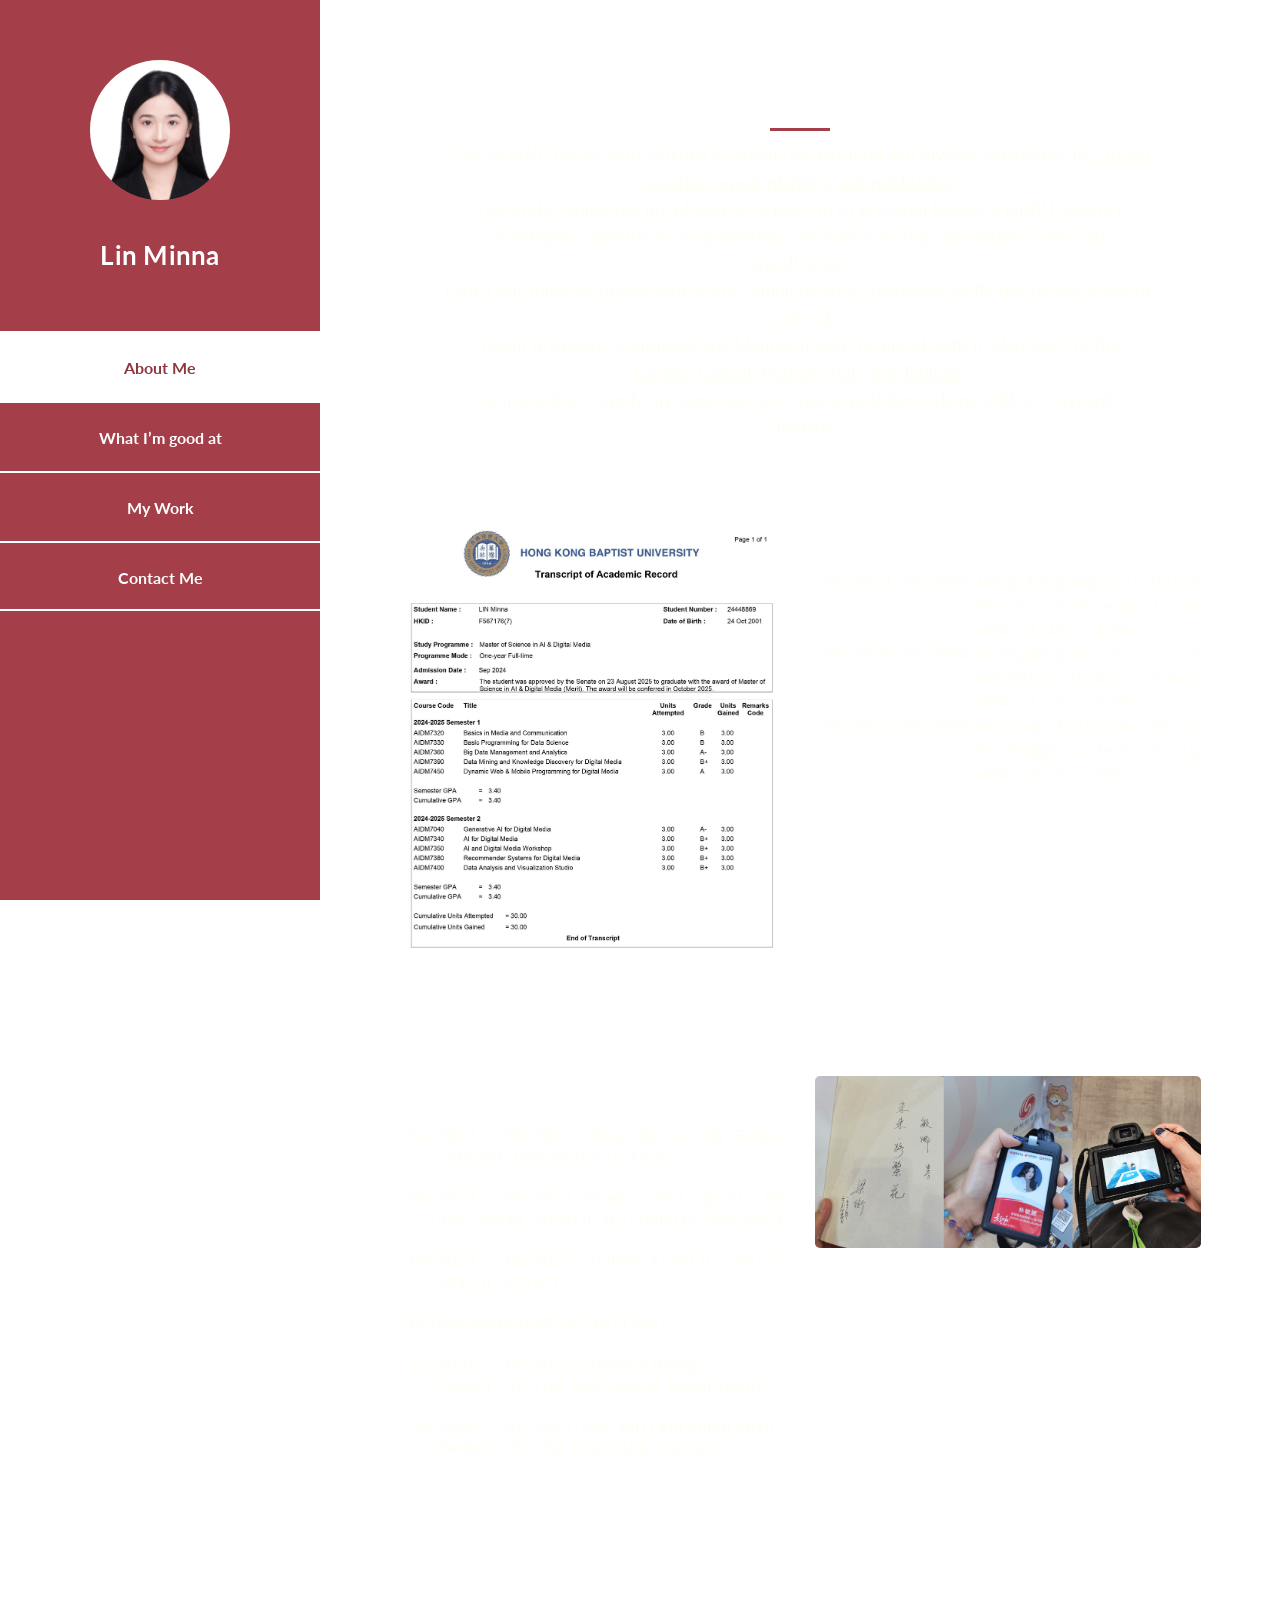
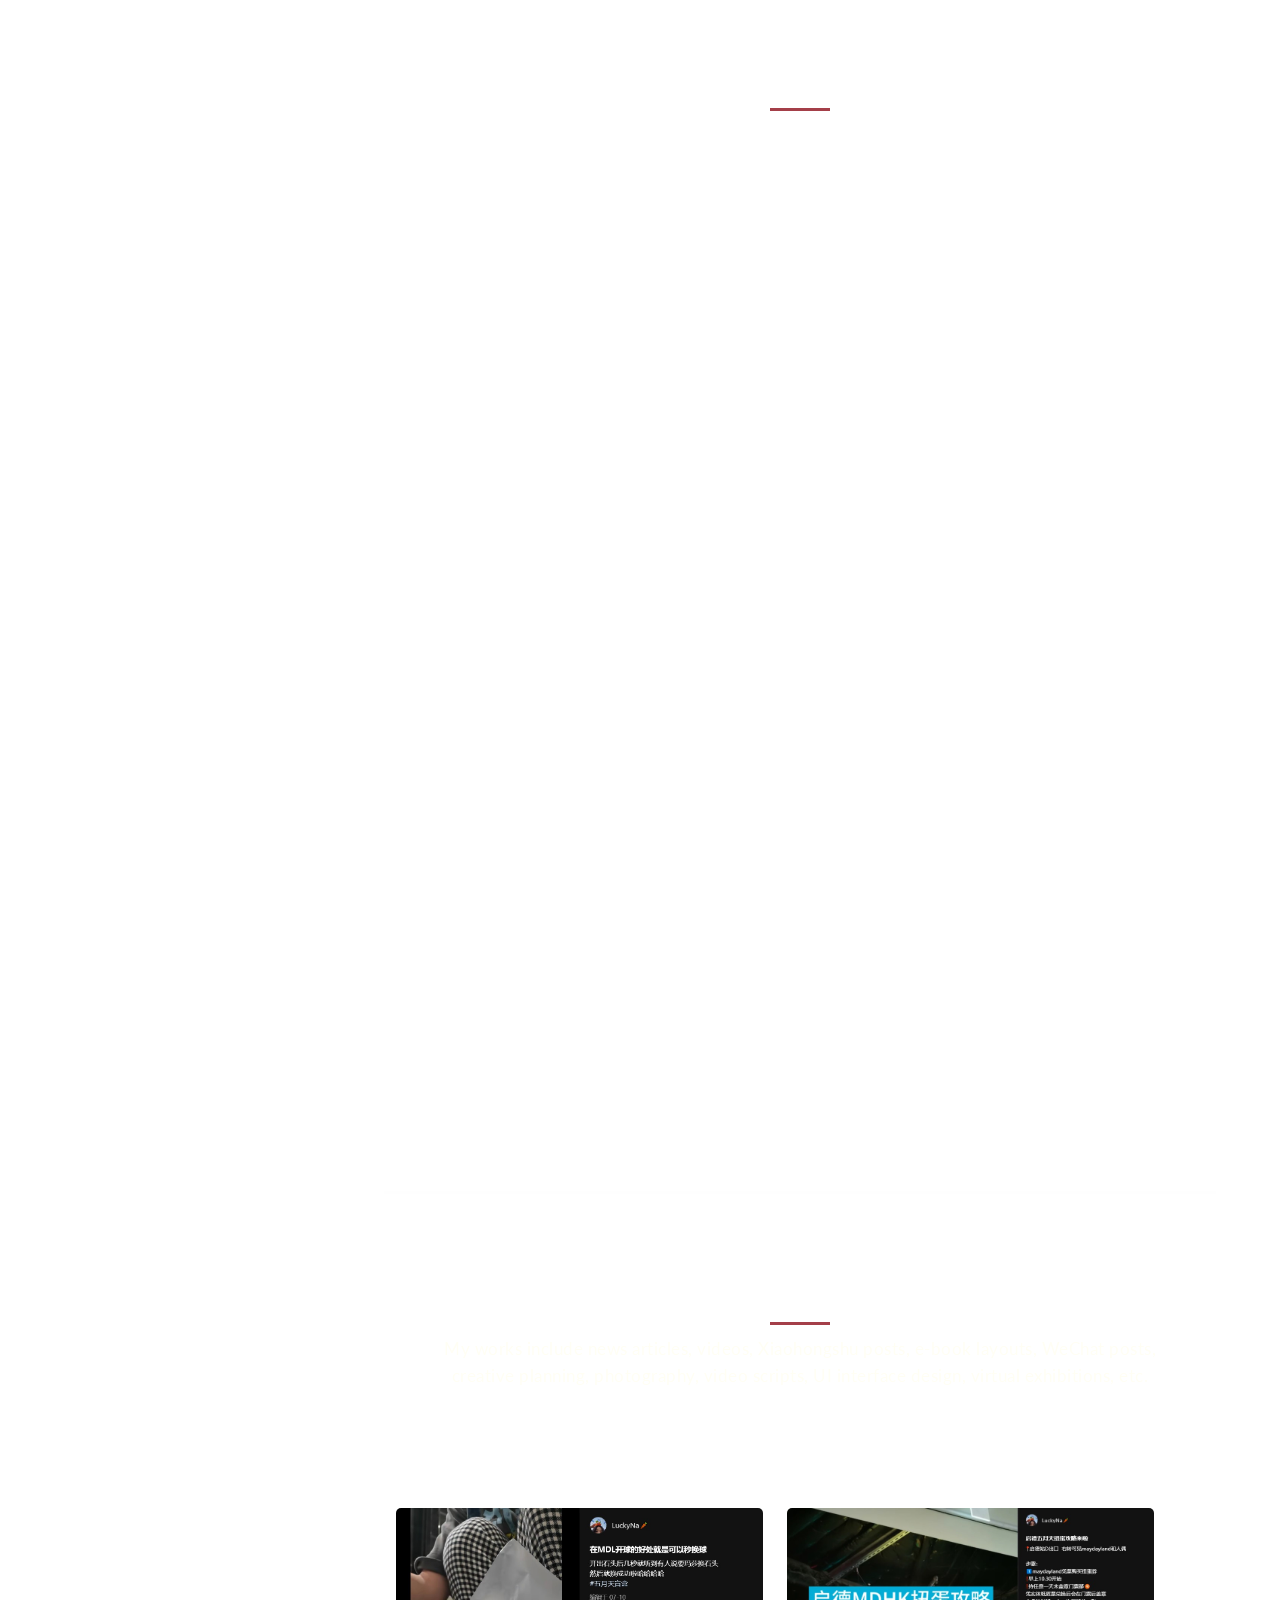
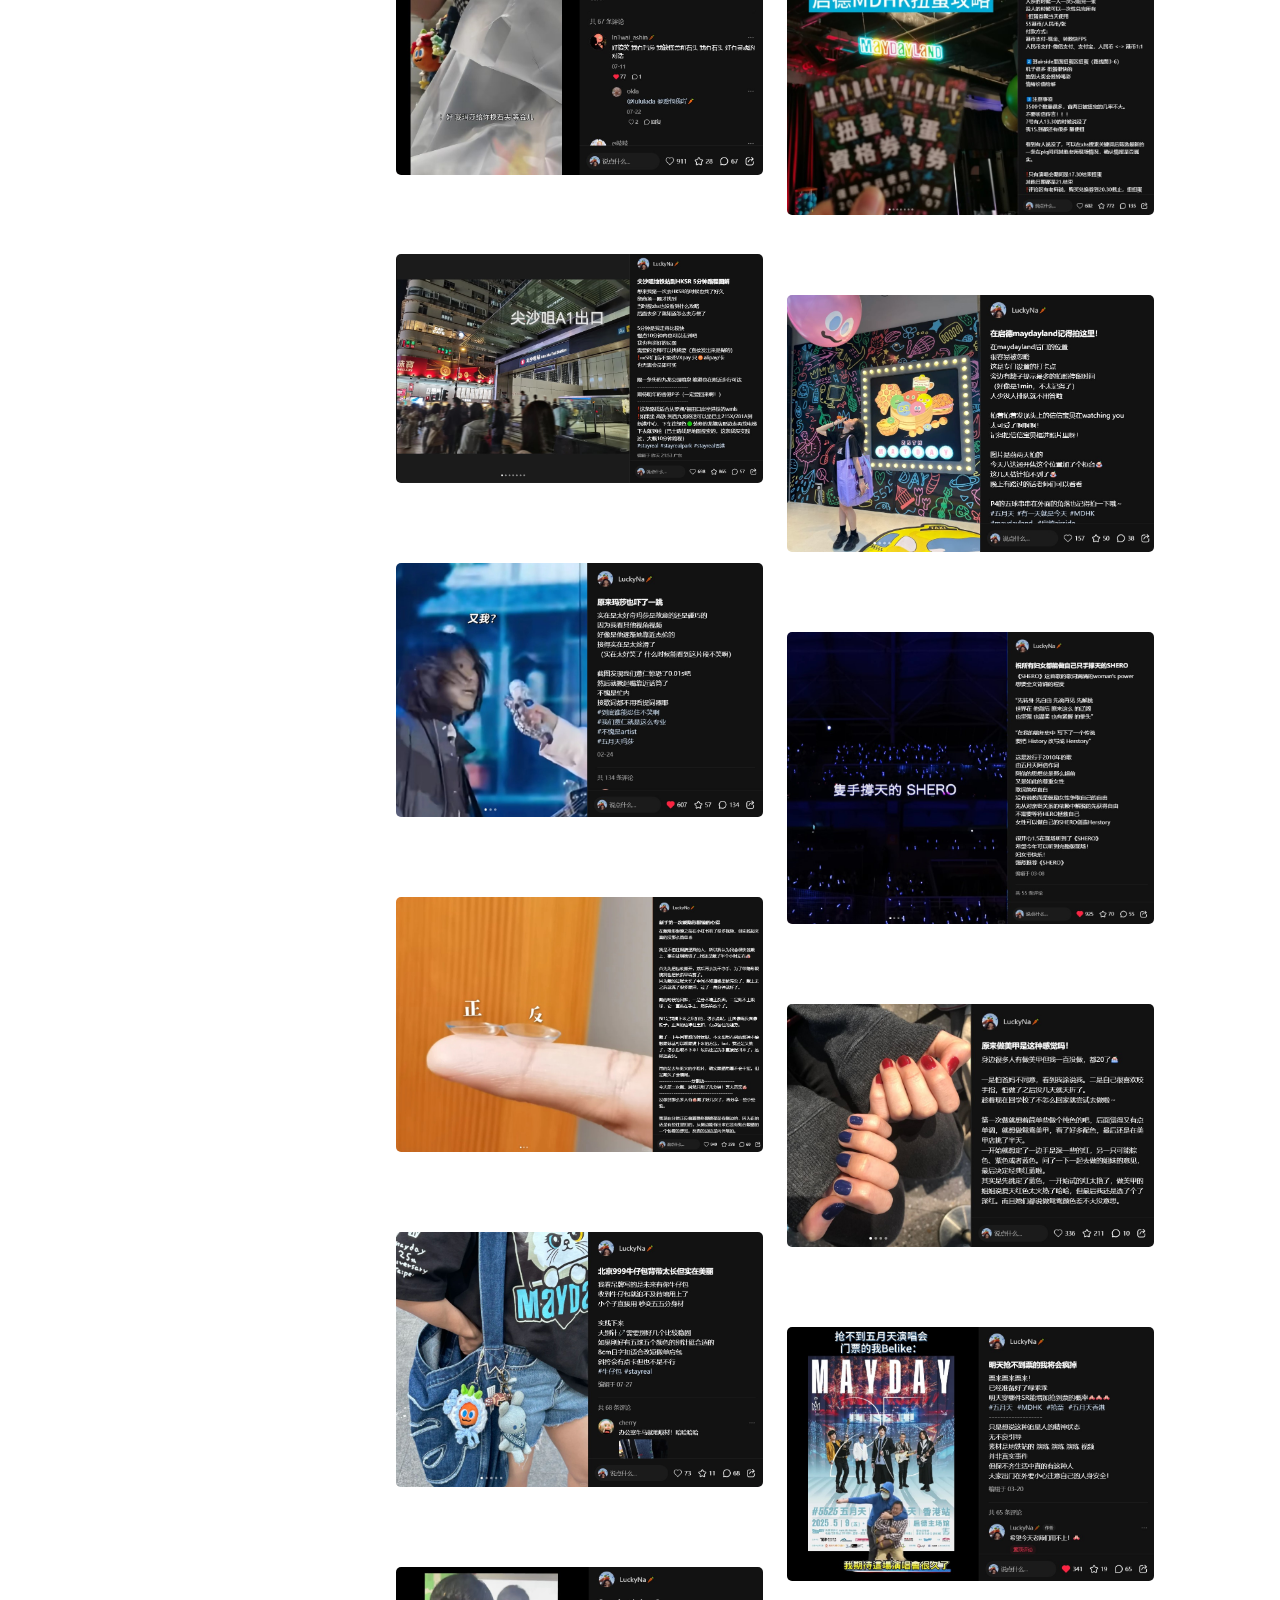
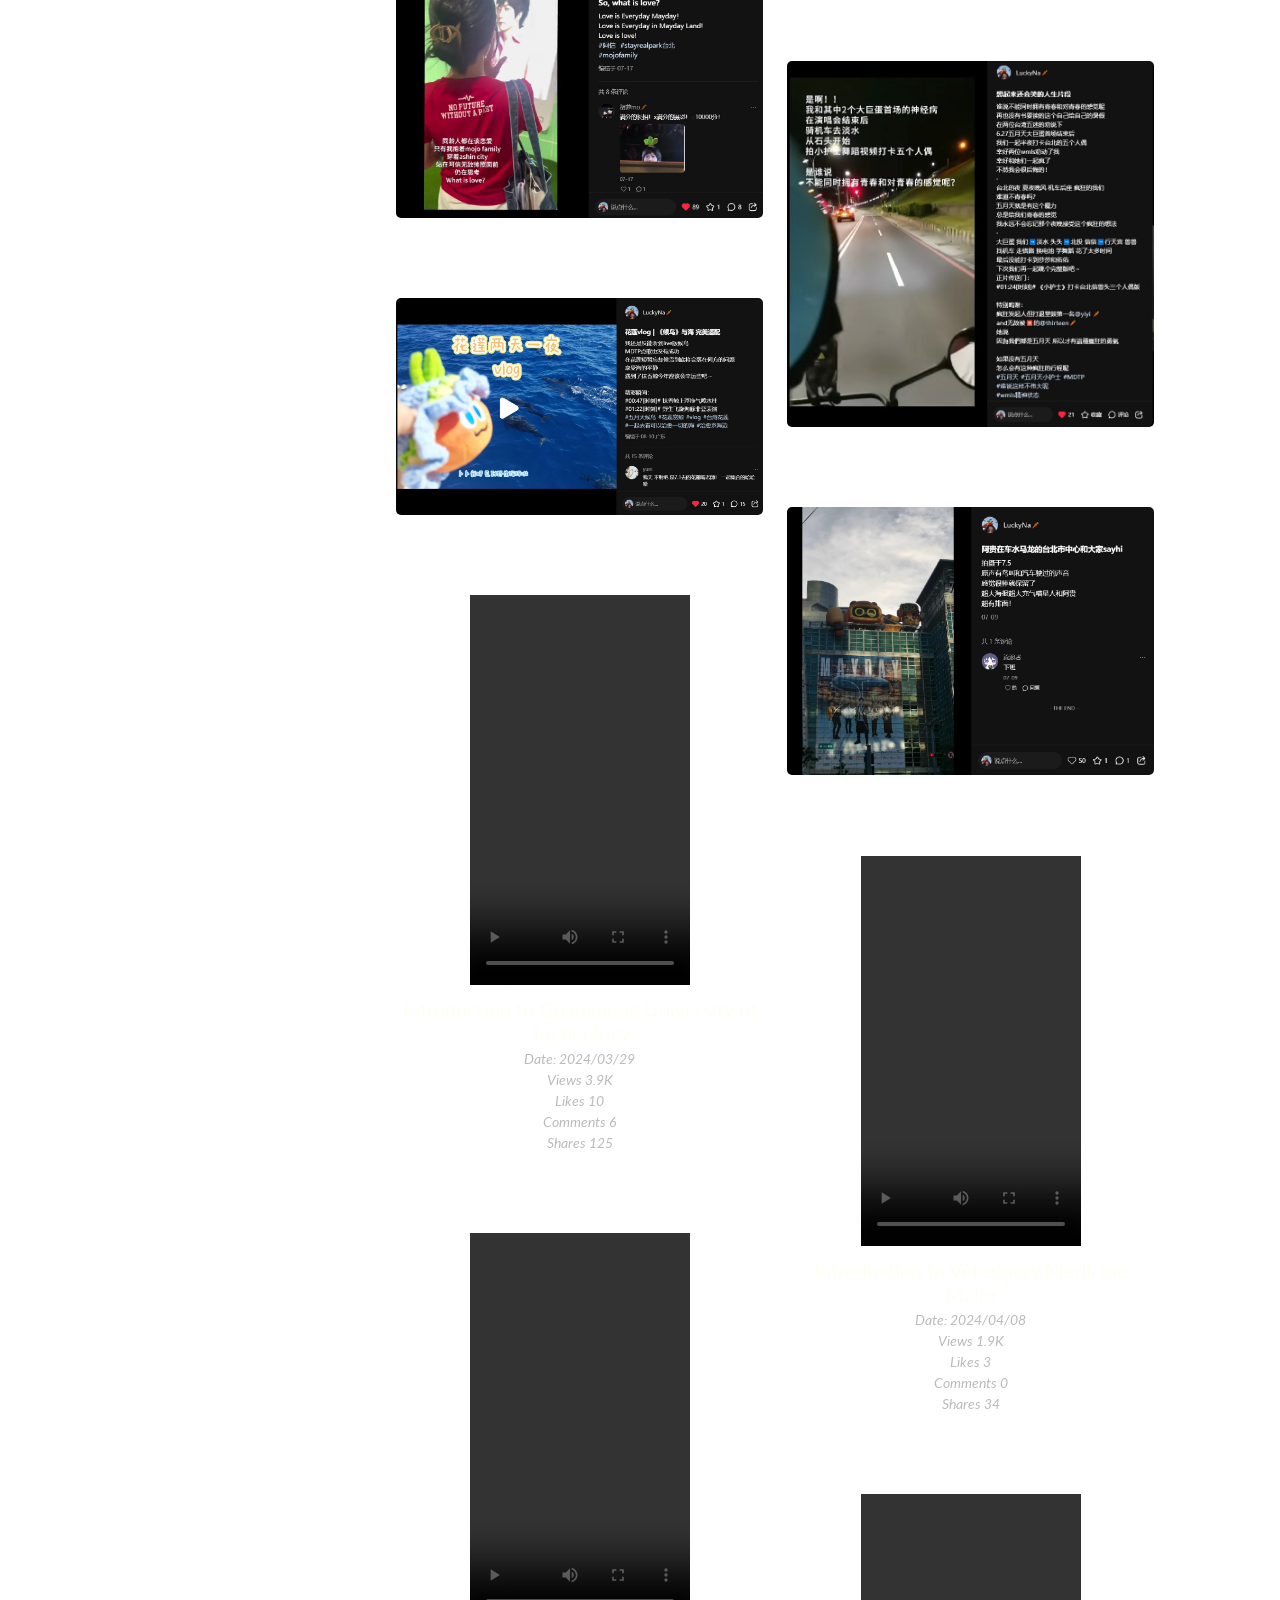
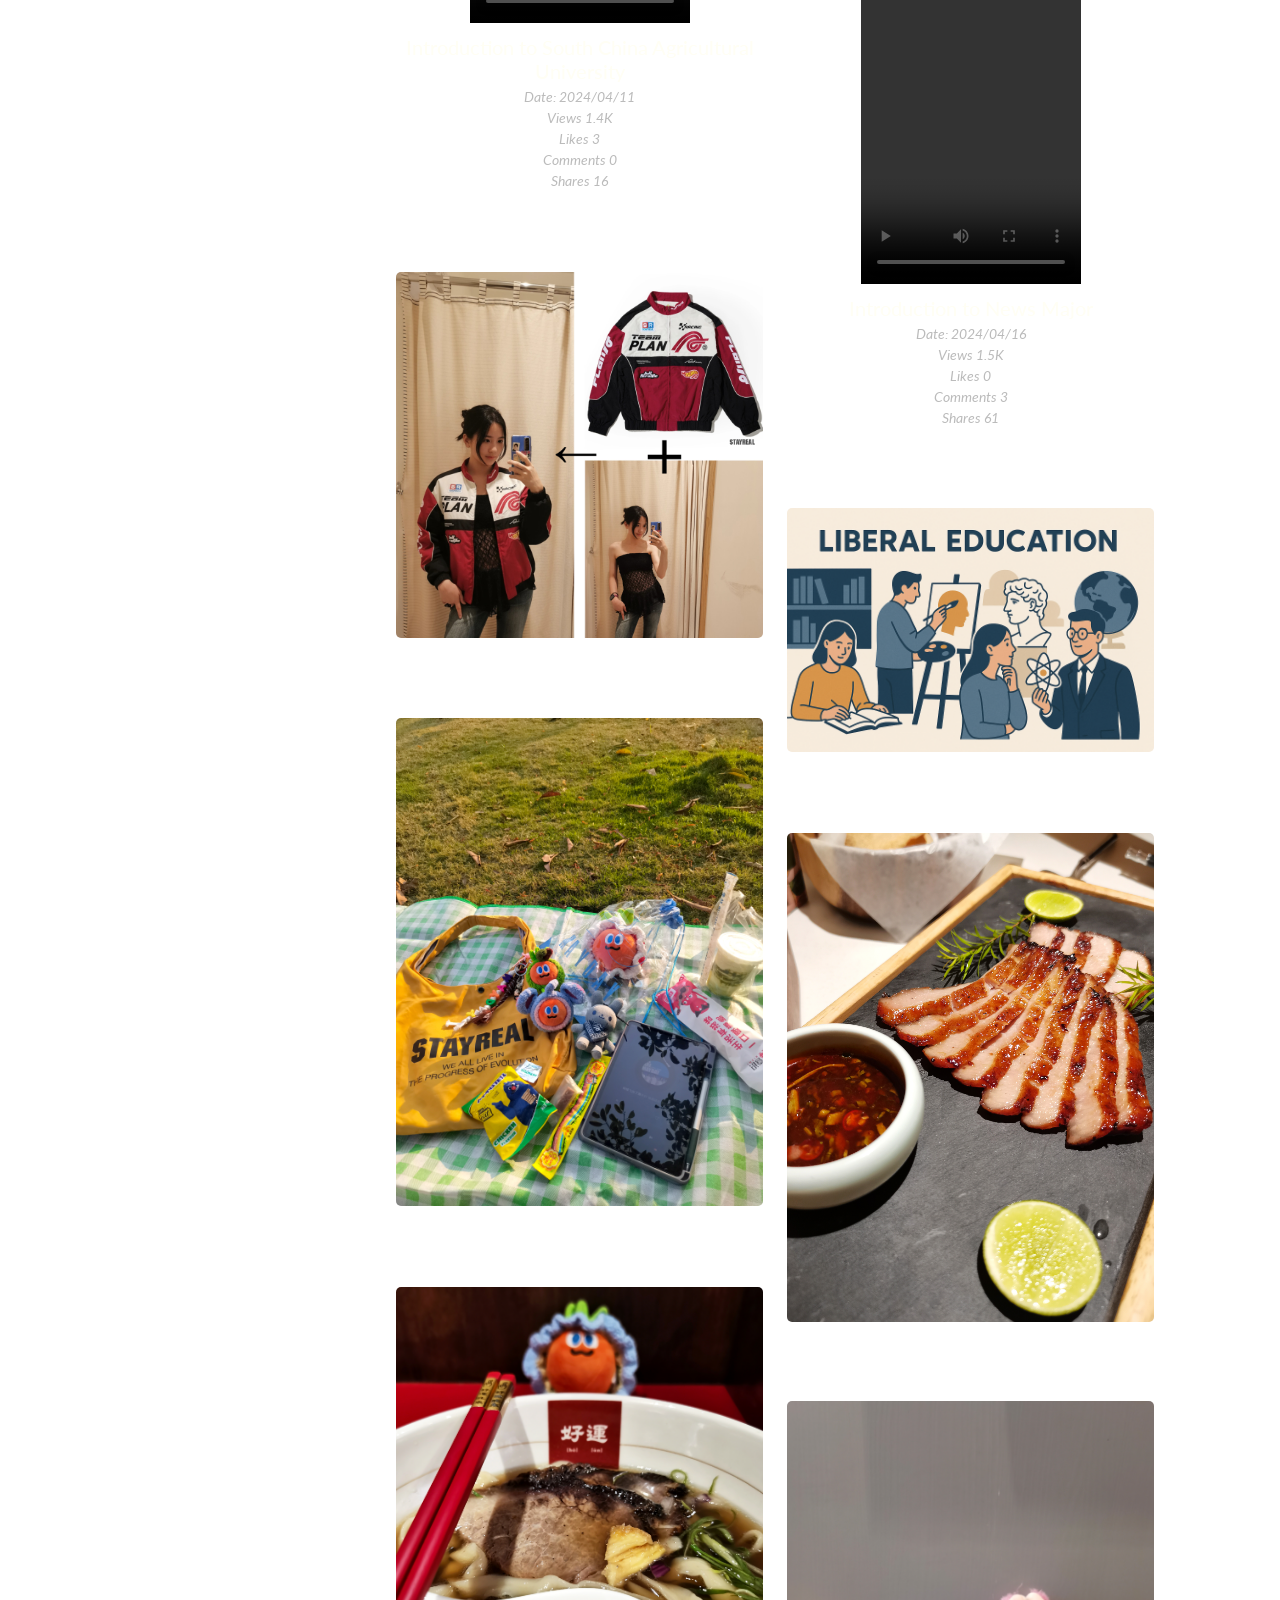
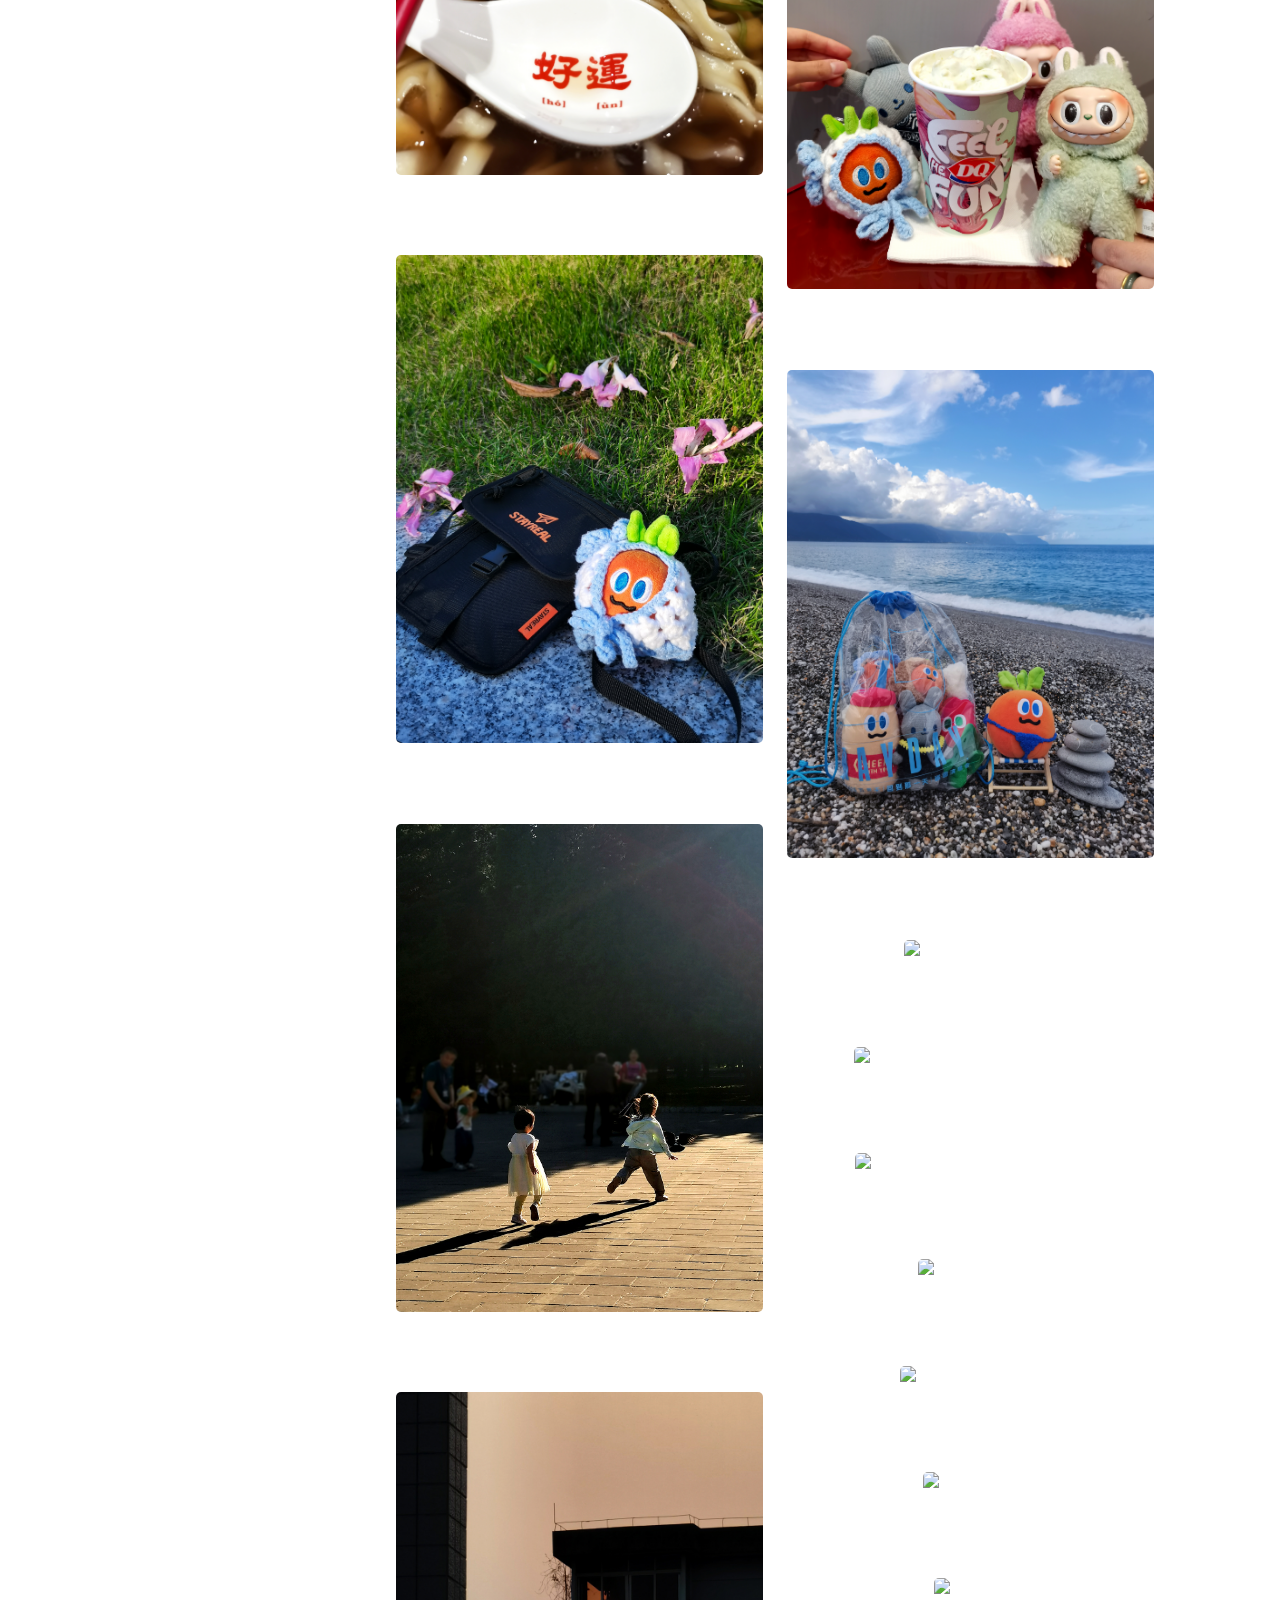
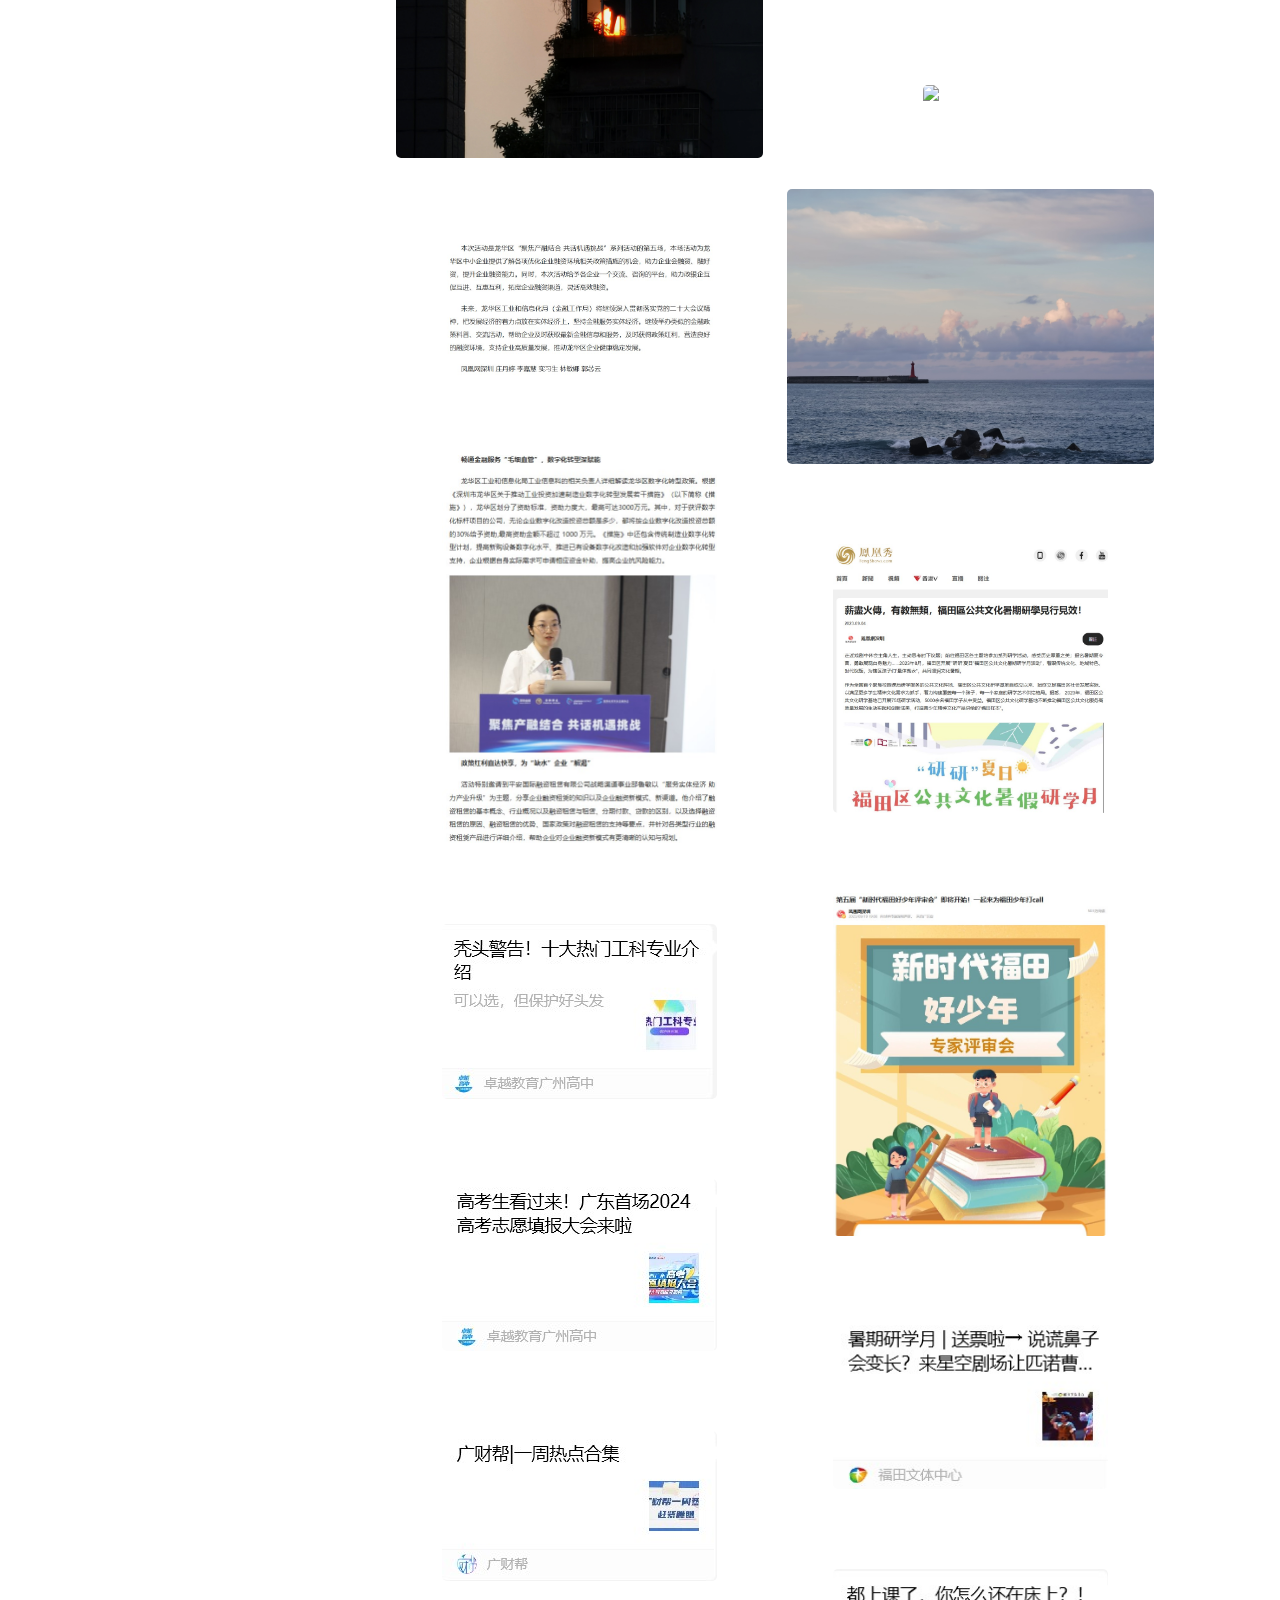
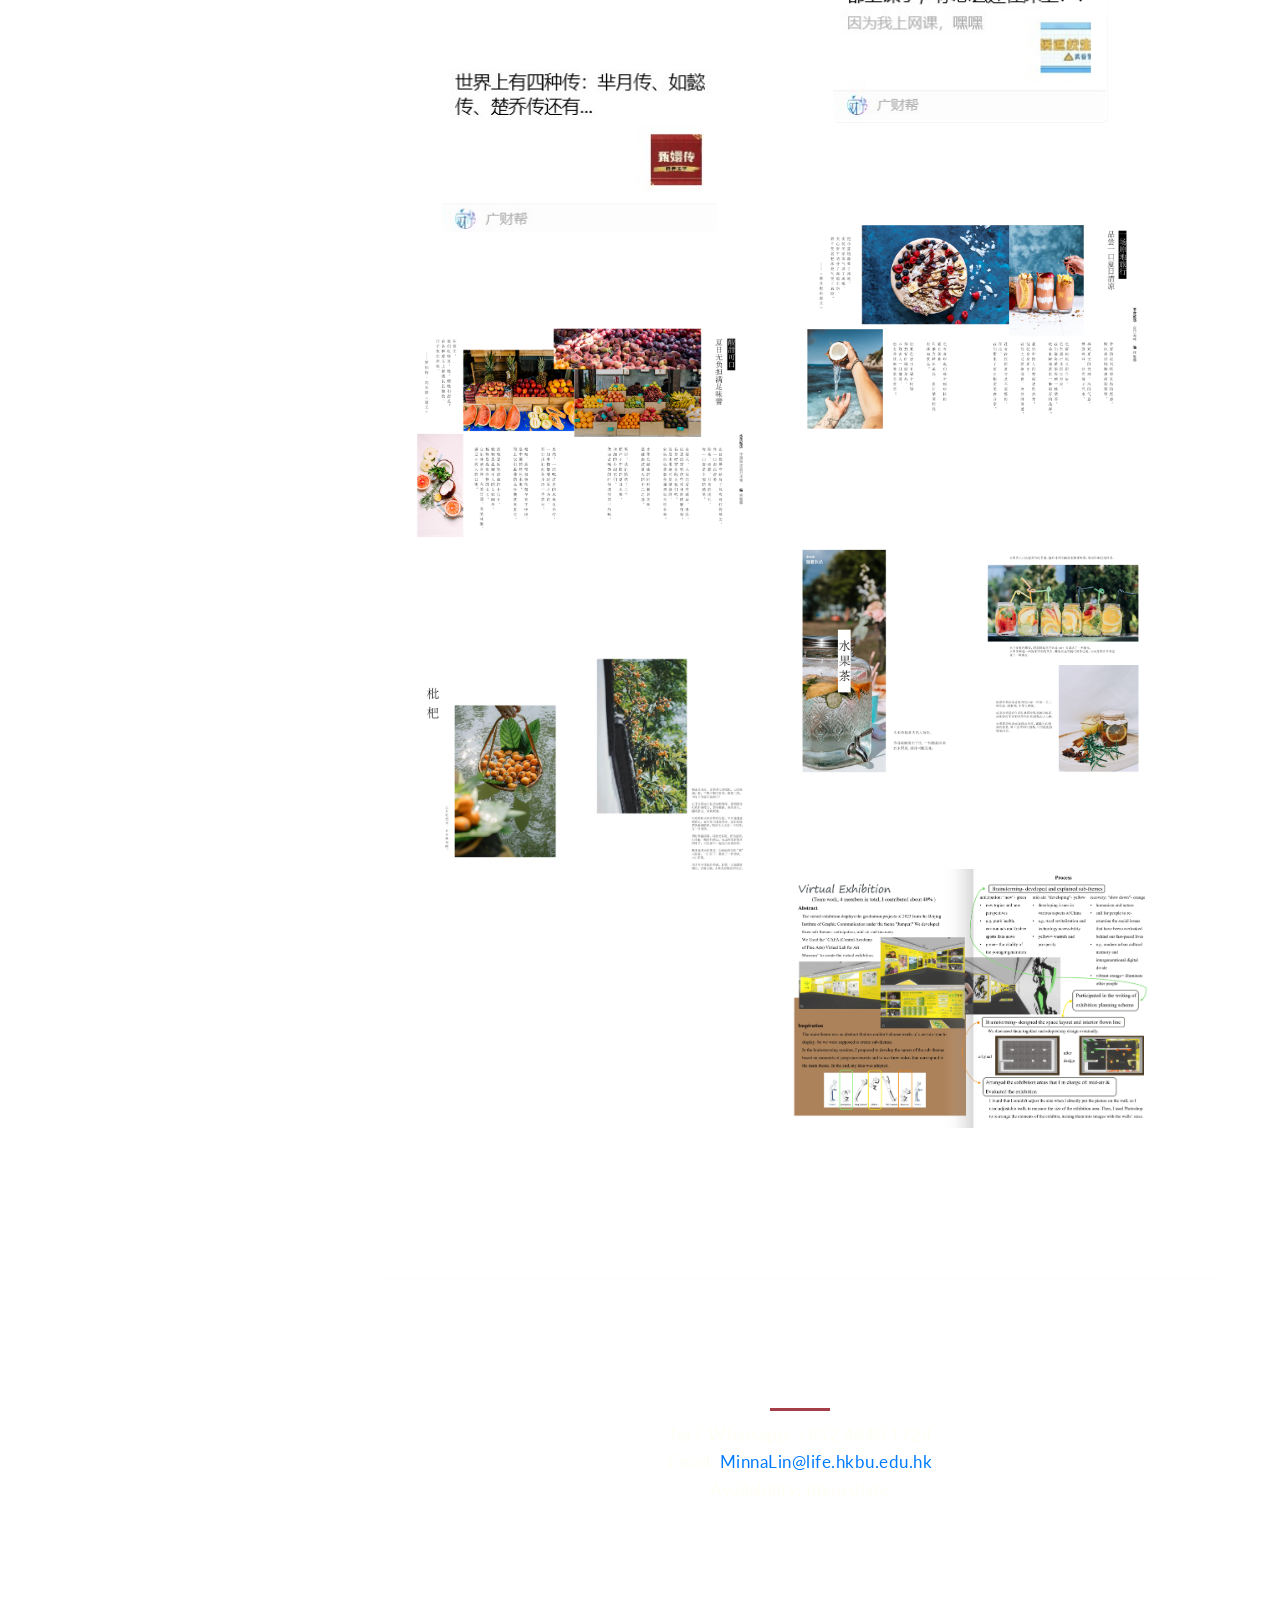
==== commit 97bd486a: "Update index.html" ====
--- a/index.html
+++ b/index.html
@@ -279,7 +279,7 @@
                       <a
                         href="assets/images/xhs/五月天启德扭蛋攻略.jpg"
                         data-lightbox="xhs"
-                        data-title='<a href="https://www.xiaohongshu.com/discovery/item/681b9e35000000001200738a?source=webshare&xhsshare=pc_web&xsec_token=AB4YOWfFhk-msgYzwdG7Z7QSrWhtXOPFoGj4cyTPTiDso=&xsec_source=pc_share" target="_blank">View Details</a>
+                        data-title='<a href="https://www.xiaohongshu.com/discovery/item/681b9e35000000001200738a?source=webshare&xhsshare=pc_web&xsec_token=AB4YOWfFhk-msgYzwdG7Z7QQo8HJFkt1WQaaWYQjEs1N0=&xsec_source=pc_share">View Details</a>
                         <br>Date: 2025/05/08 <br>Views 22794  Likes 602  Comments 135  Favs 772  Shares 803'
                         ><i class="fa fa-search"></i>
                       </a>
@@ -304,7 +304,7 @@
                       <a
                         href="assets/images/xhs/商店路线攻略.jpg"
                         data-lightbox="xhs"
-                        data-title='<a href="https://www.xiaohongshu.com/discovery/item/67ed2ae4000000000d0177d2?source=webshare&xhsshare=pc_web&xsec_token=ABq2ibK-hdqdc3LVmcnwL5ENx730Pj-PuVgcfbj5Y3Zx4=&xsec_source=pc_share" target="_blank">View Details</a>
+                        data-title='<a href="https://www.xiaohongshu.com/discovery/item/67ed2ae4000000000d0177d2?source=webshare&xhsshare=pc_web&xsec_token=ABq2ibK-hdqdc3LVmcnwL5EPv9iNNDuSNFKk6yu8lm130=&xsec_source=pc_share">View Details</a>
                         <br>Date: 2025/04/02 <br>Views 16624  Likes 678  Comments 54  Favs 850  Shares 589'
                         ><i class="fa fa-search"></i>
                       </a>
@@ -329,7 +329,7 @@
                       <a
                         href="assets/images/xhs/商店拍照攻略.jpg"
                         data-lightbox="xhs"
-                        data-title='<a href="https://www.xiaohongshu.com/discovery/item/681d86e2000000000303889b?source=webshare&xhsshare=pc_web&xsec_token=ABp3RoJBGMjLEthTxhWk3riqyD5SFODJlPvO51sW6CEH0=&xsec_source=pc_share" target="_blank">View Details</a>
+                        data-title='<a href="https://www.xiaohongshu.com/discovery/item/681d86e2000000000303889b?source=webshare&xhsshare=pc_web&xsec_token=ABp3RoJBGMjLEthTxhWk3rigwU4MnrxYaOvQg8fgNacss=&xsec_source=pc_share">View Details</a>
                         <br>Date: 2025/05/09 <br>Views 5691  Likes 157  Comments 38  Favs 50  Shares 93'
                         ><i class="fa fa-search"></i>
                       </a>
@@ -1403,3 +1403,4 @@
     </script>
   </body>
 </html>
+
--- a/assets/css/templatemo-style.css
+++ b/assets/css/templatemo-style.css
@@ -323,7 +323,11 @@
     line-height: 150%;
 }
 
-.left-image img,
+.left-image img {
+    border-radius: 5px;
+    height: 5%;
+}
+
 .right-image img {
     border-radius: 5px;
 }
@@ -818,4 +822,5 @@
         font-size: large;
     }
     
-}+
+}
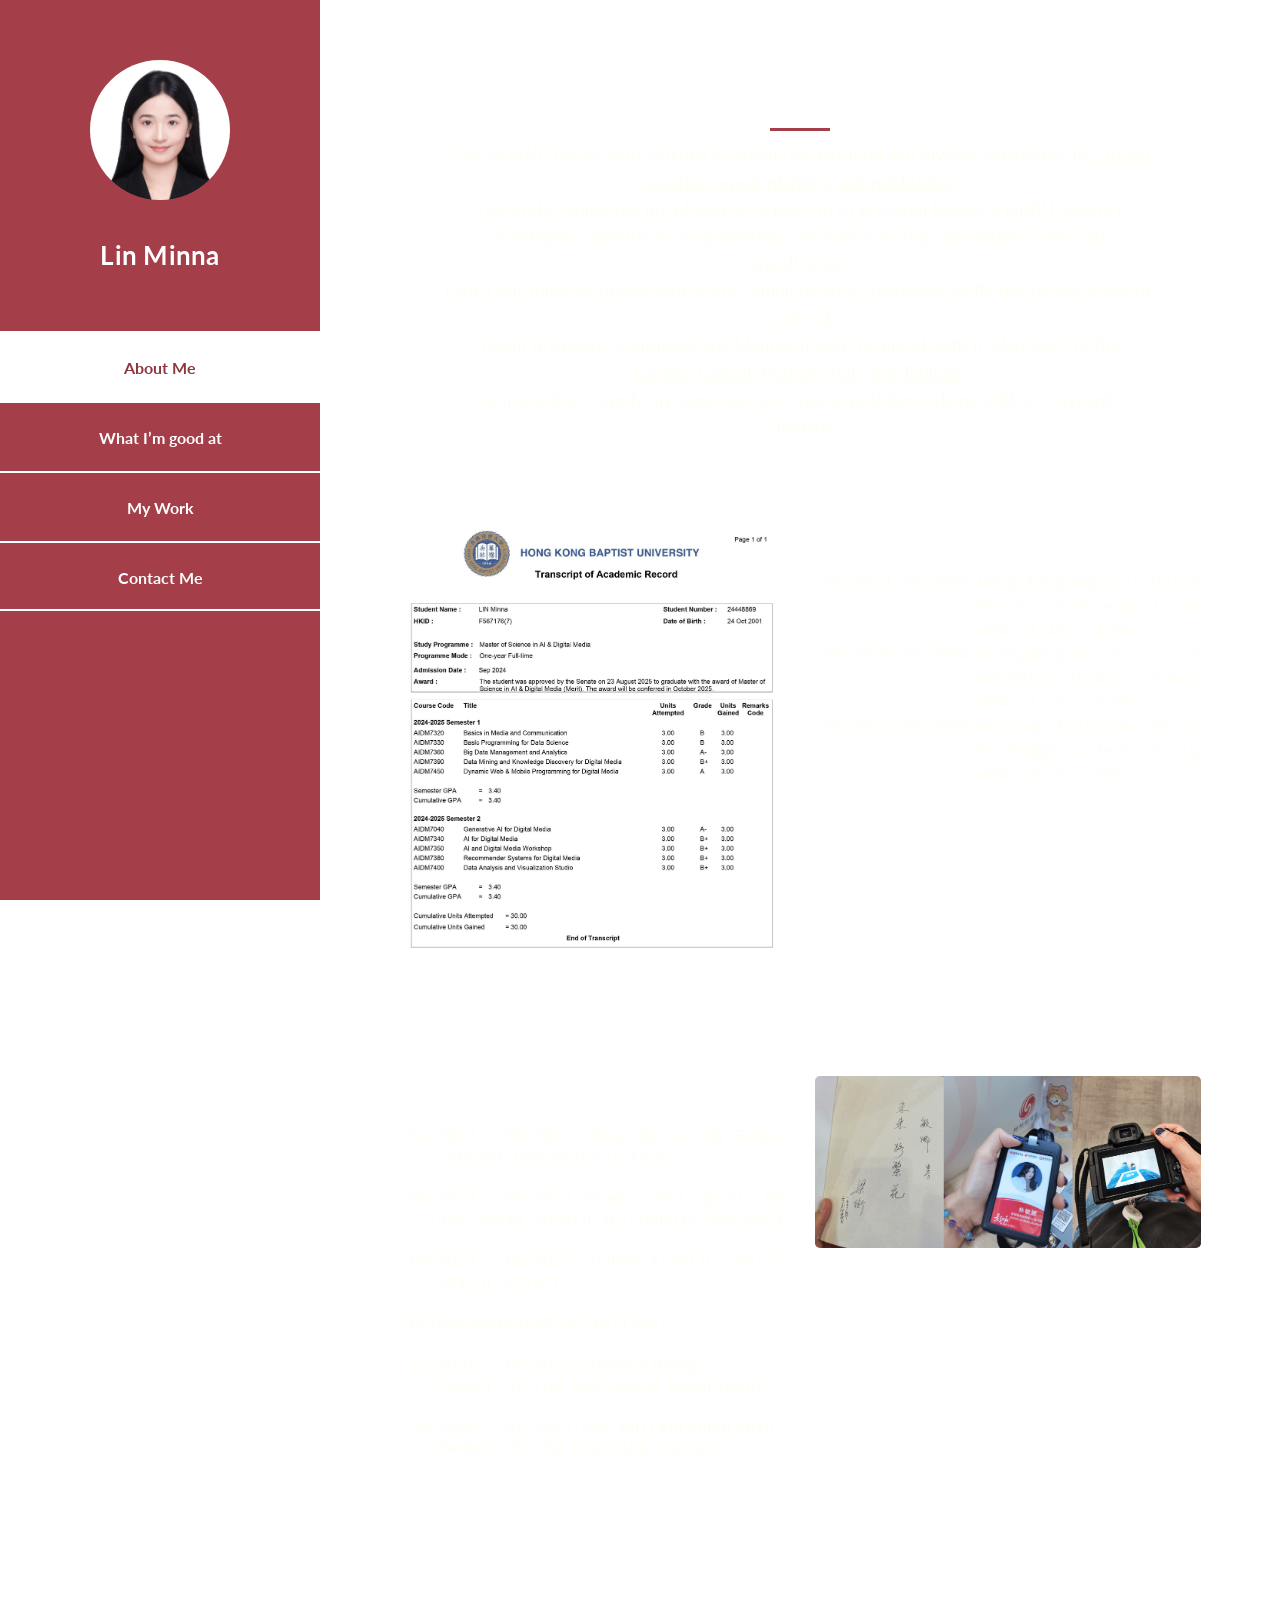
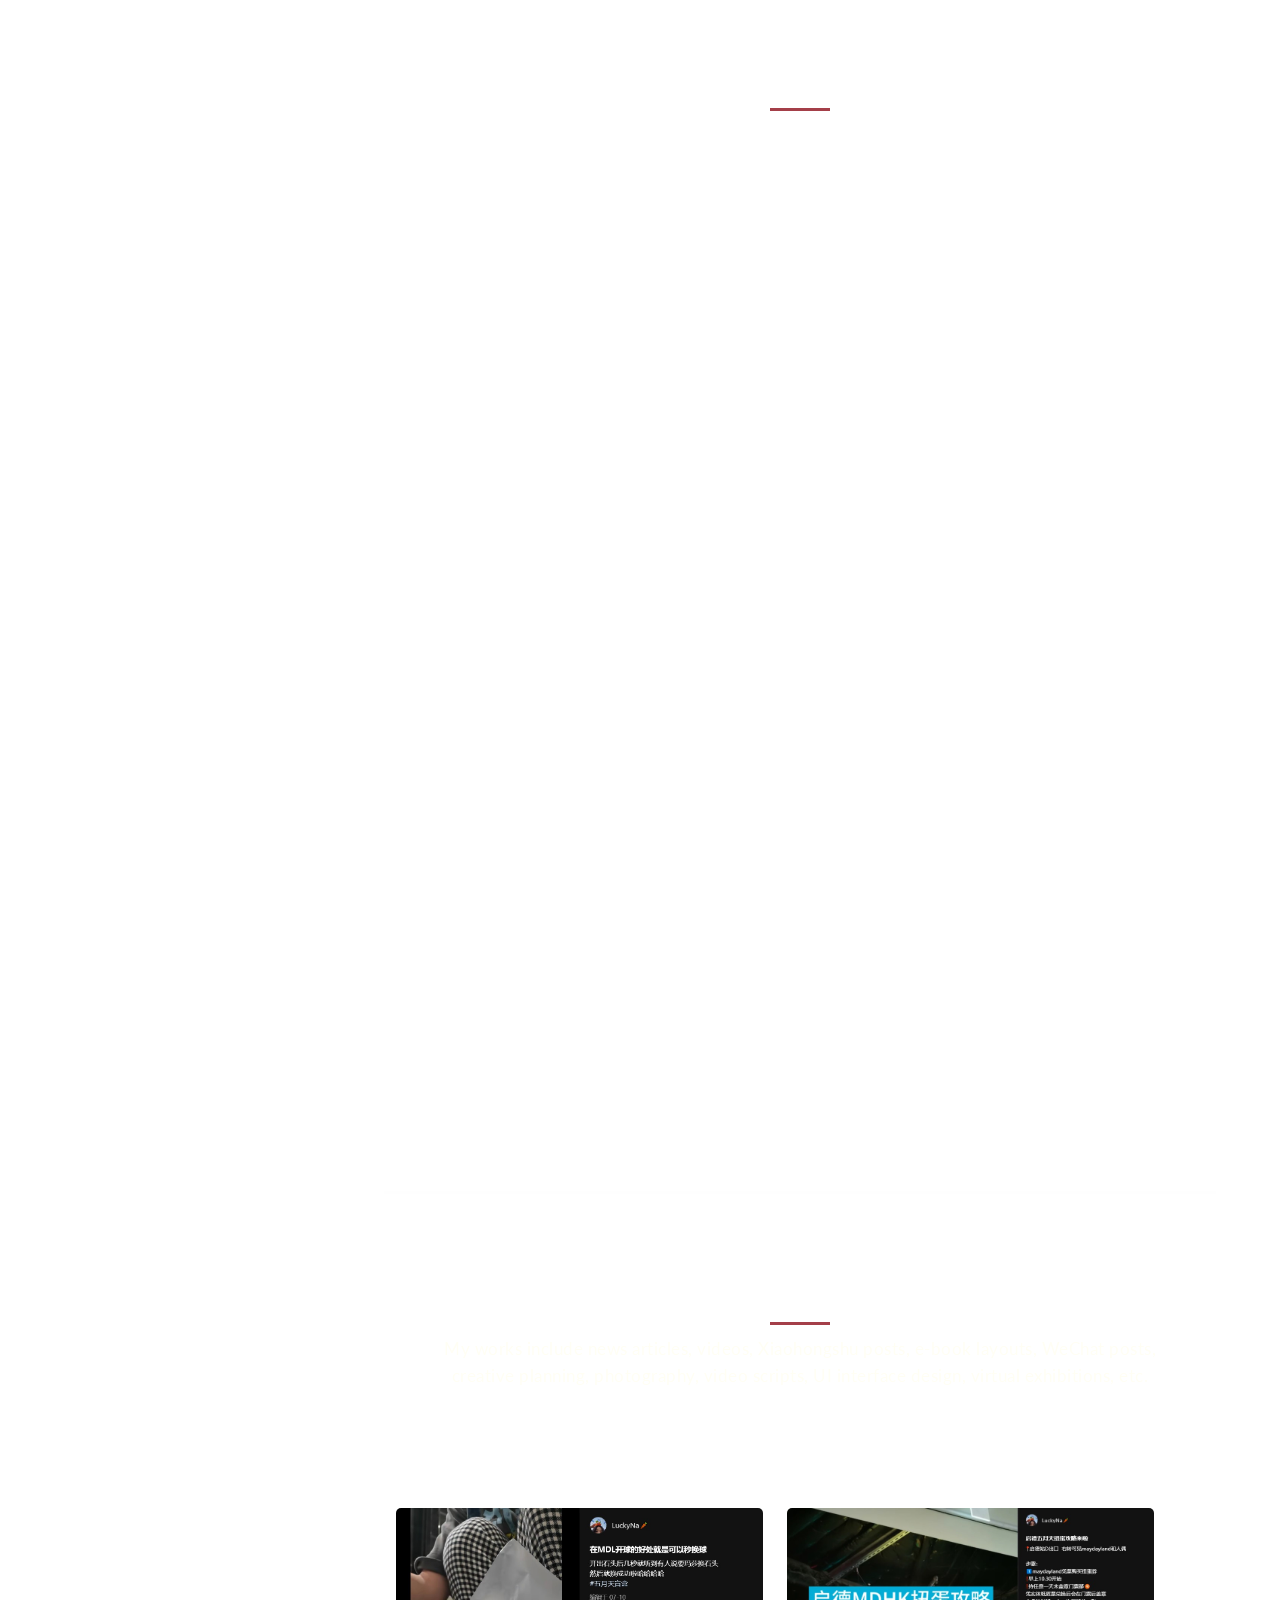
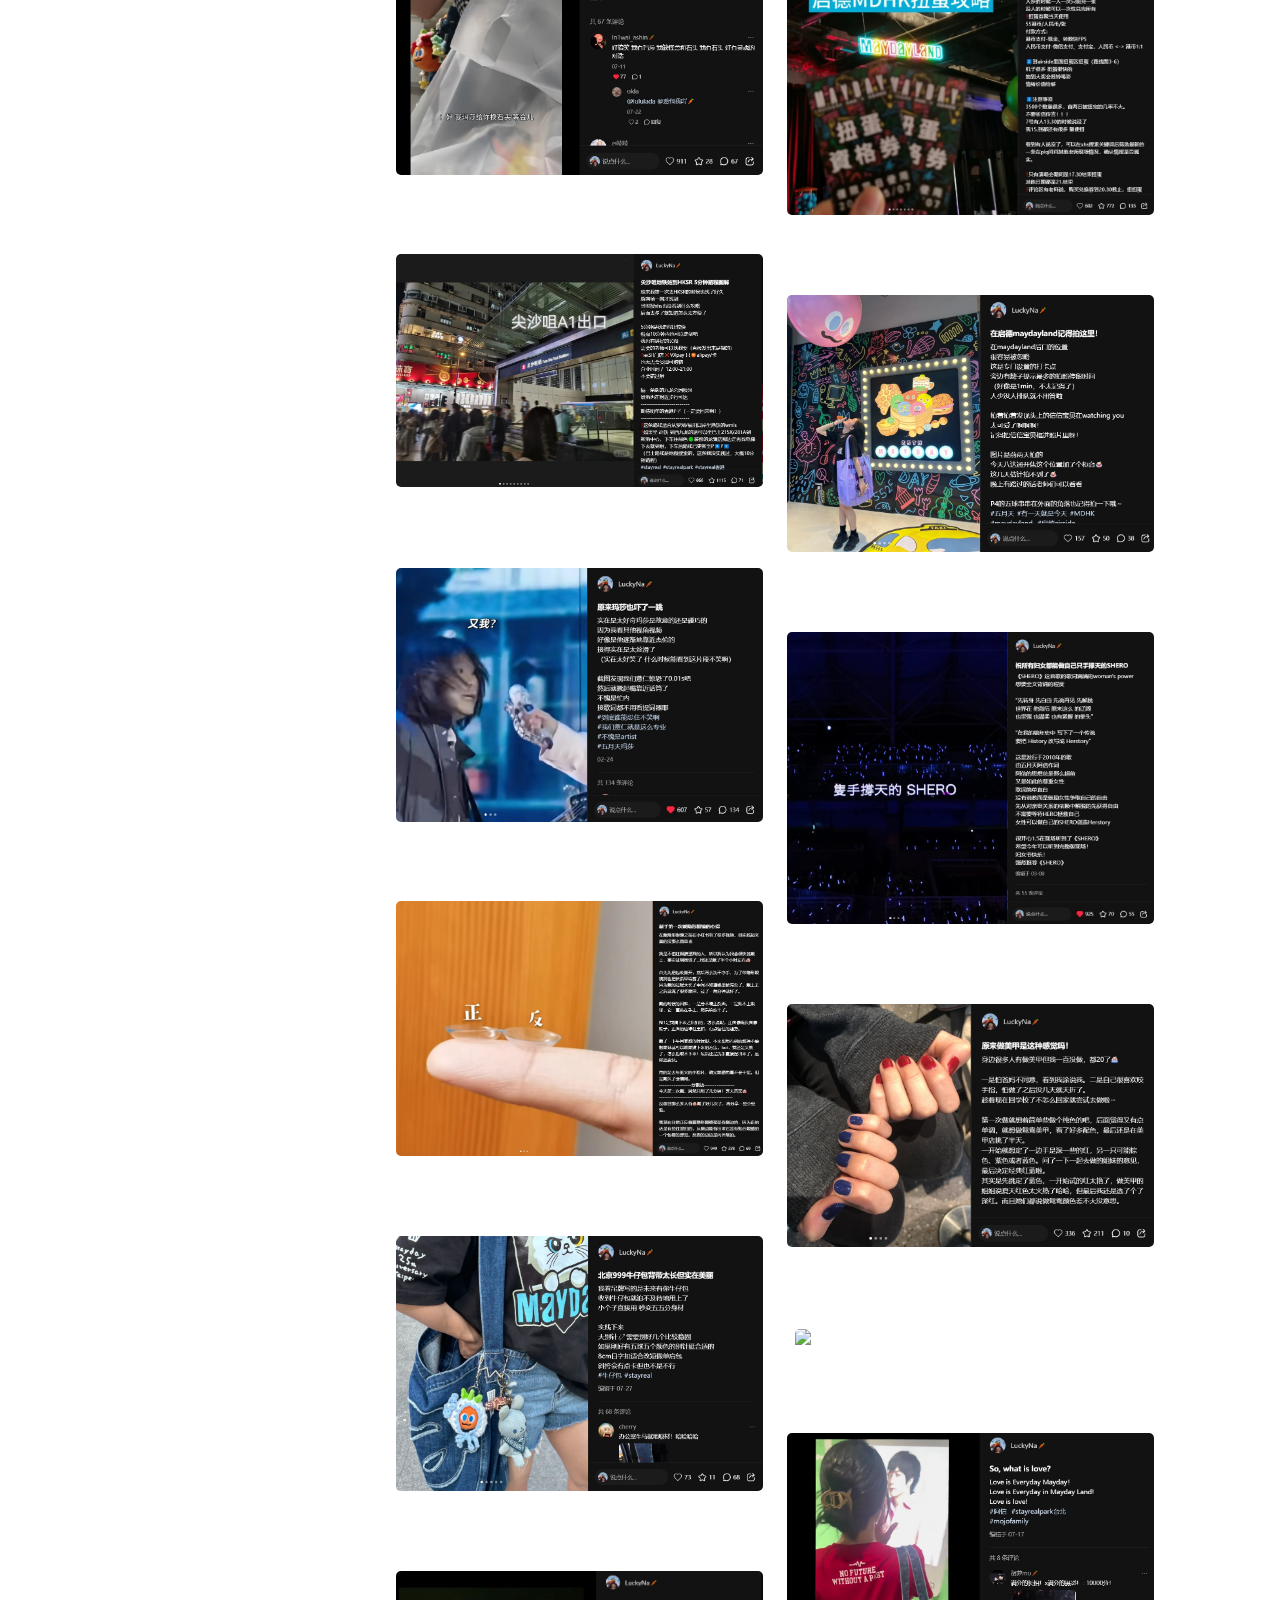
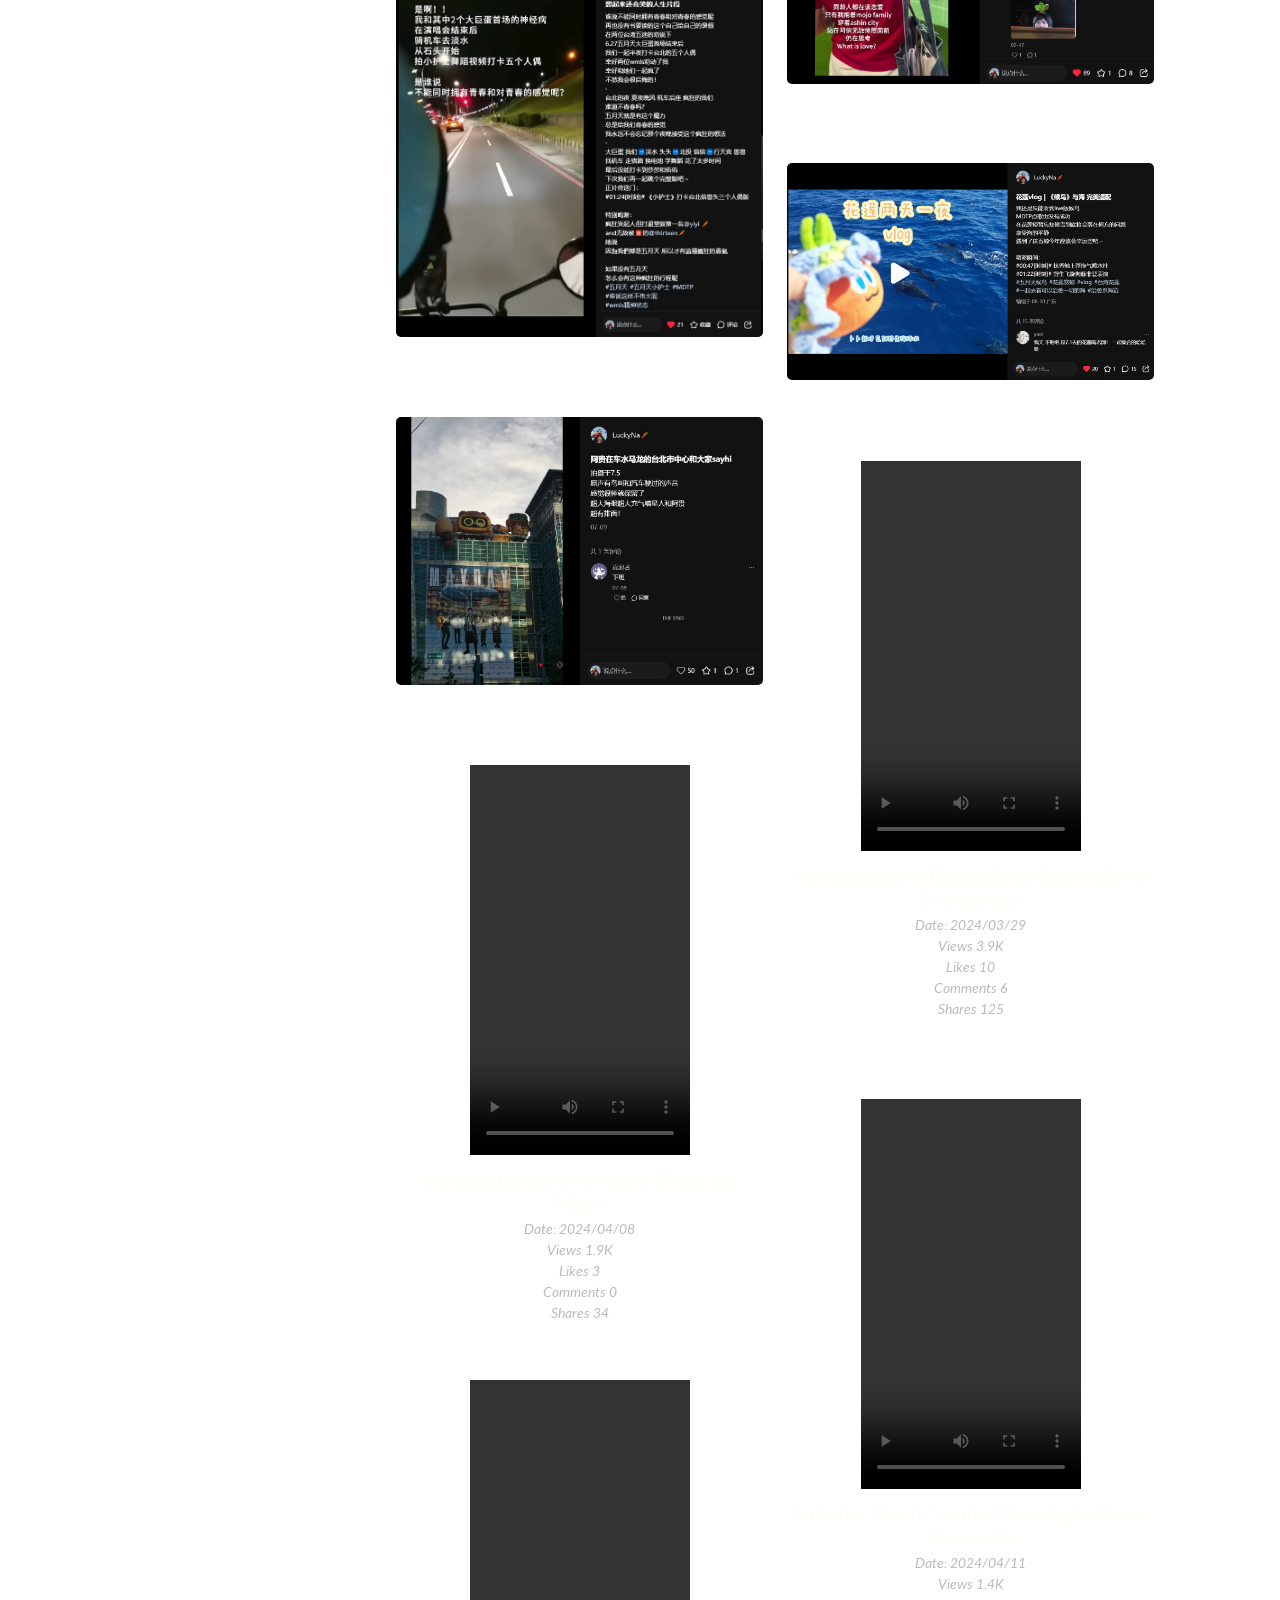
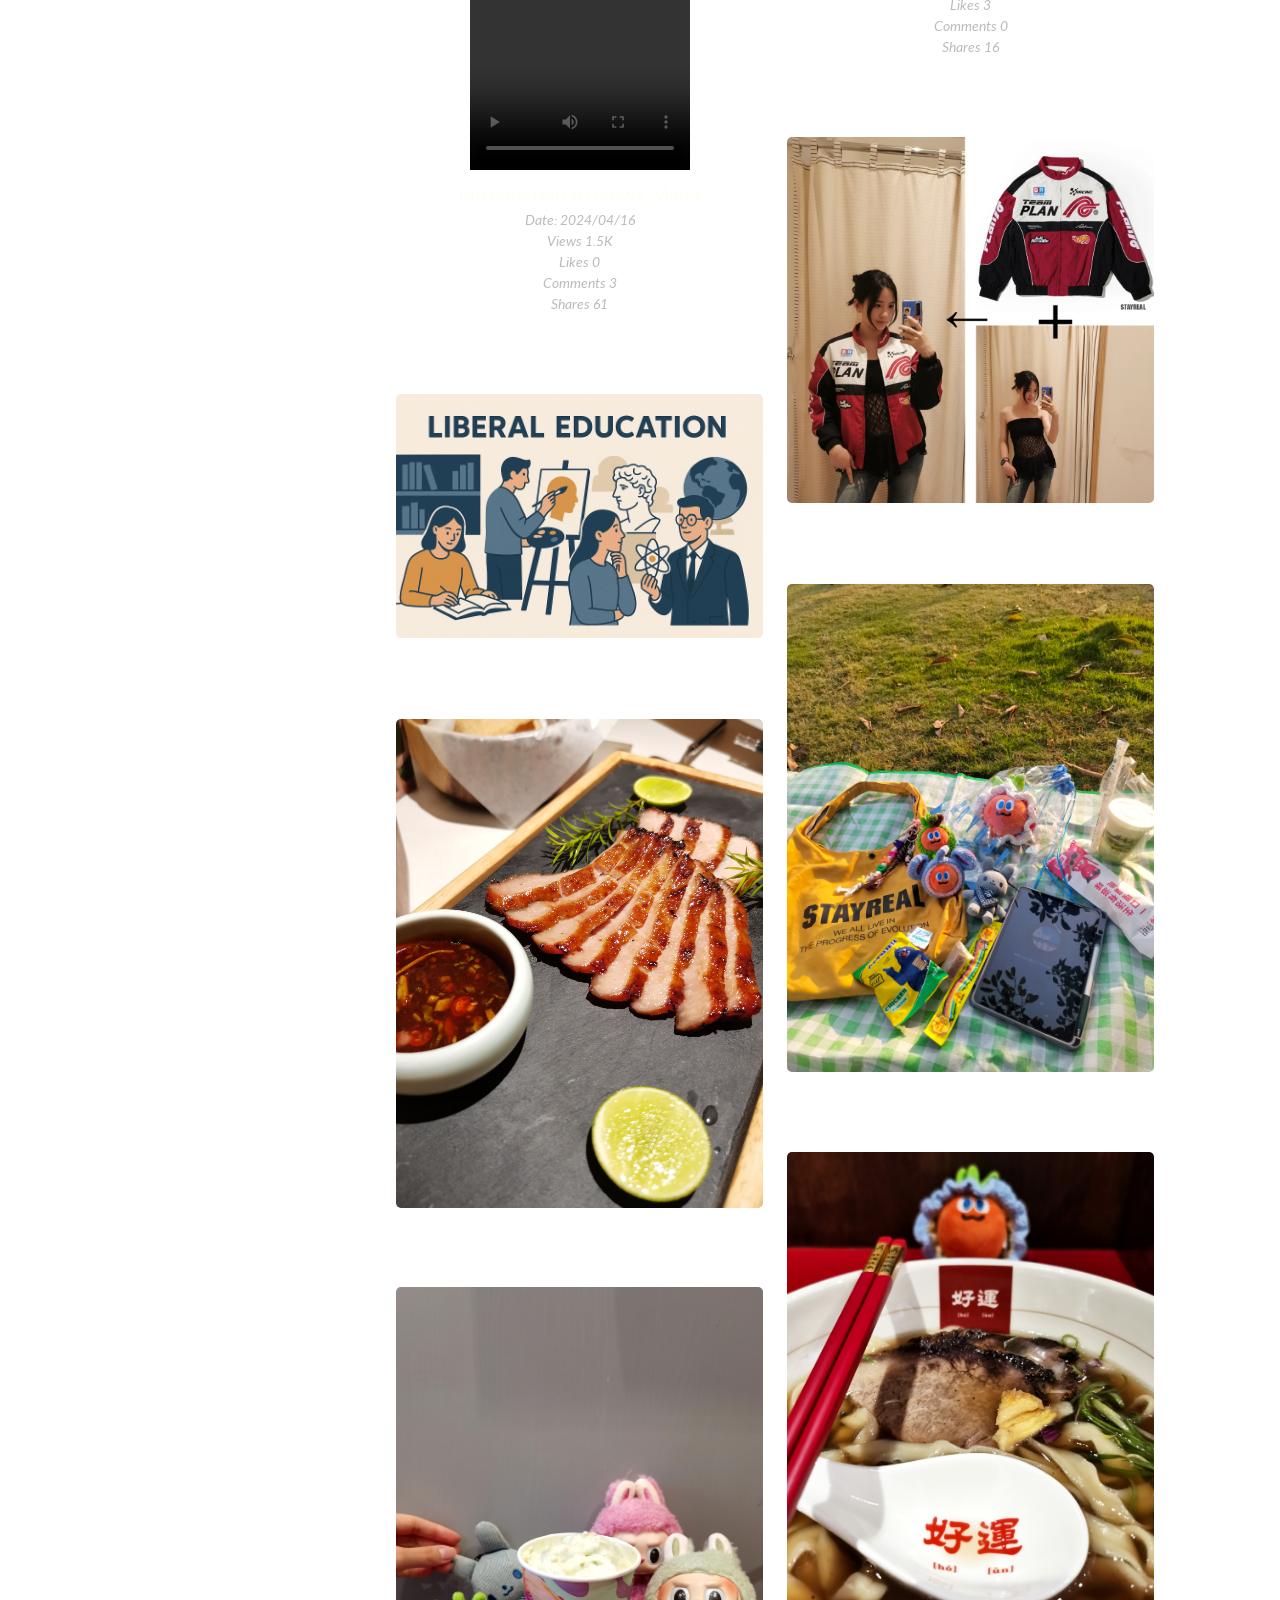
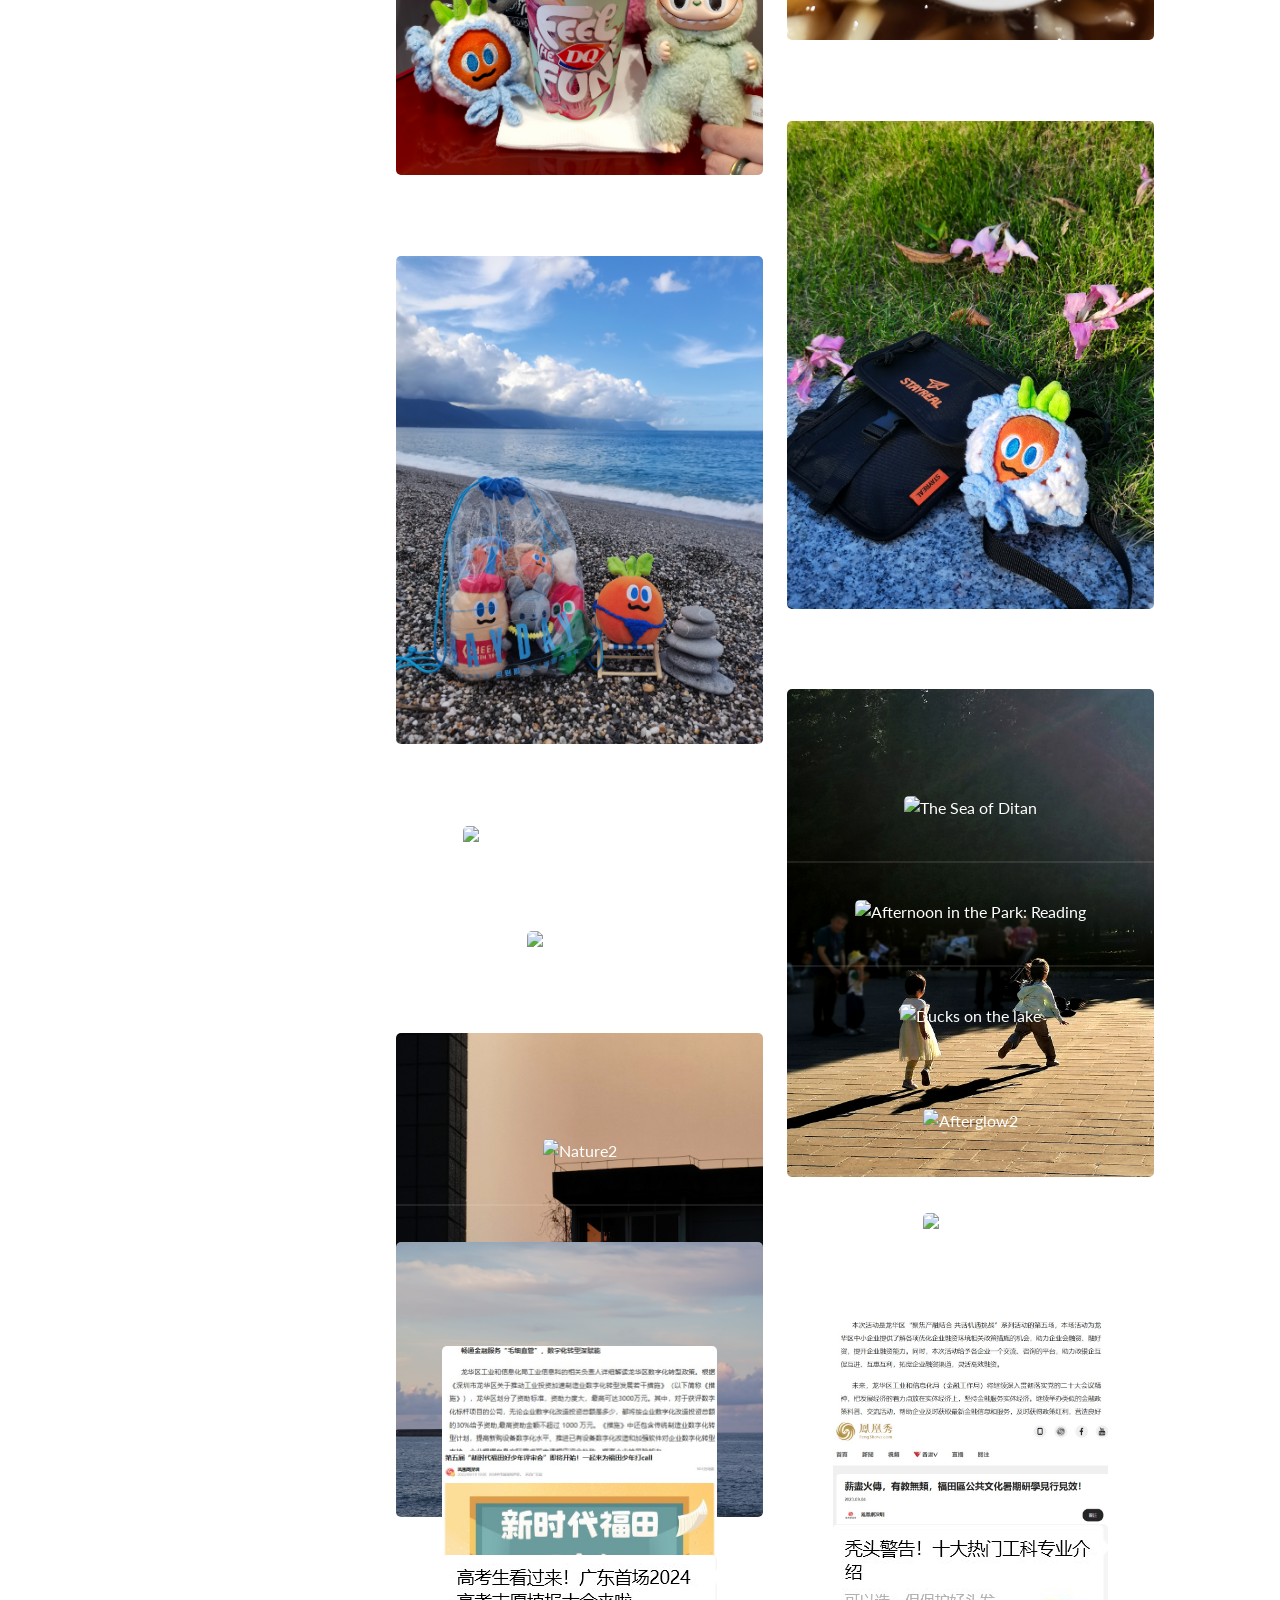
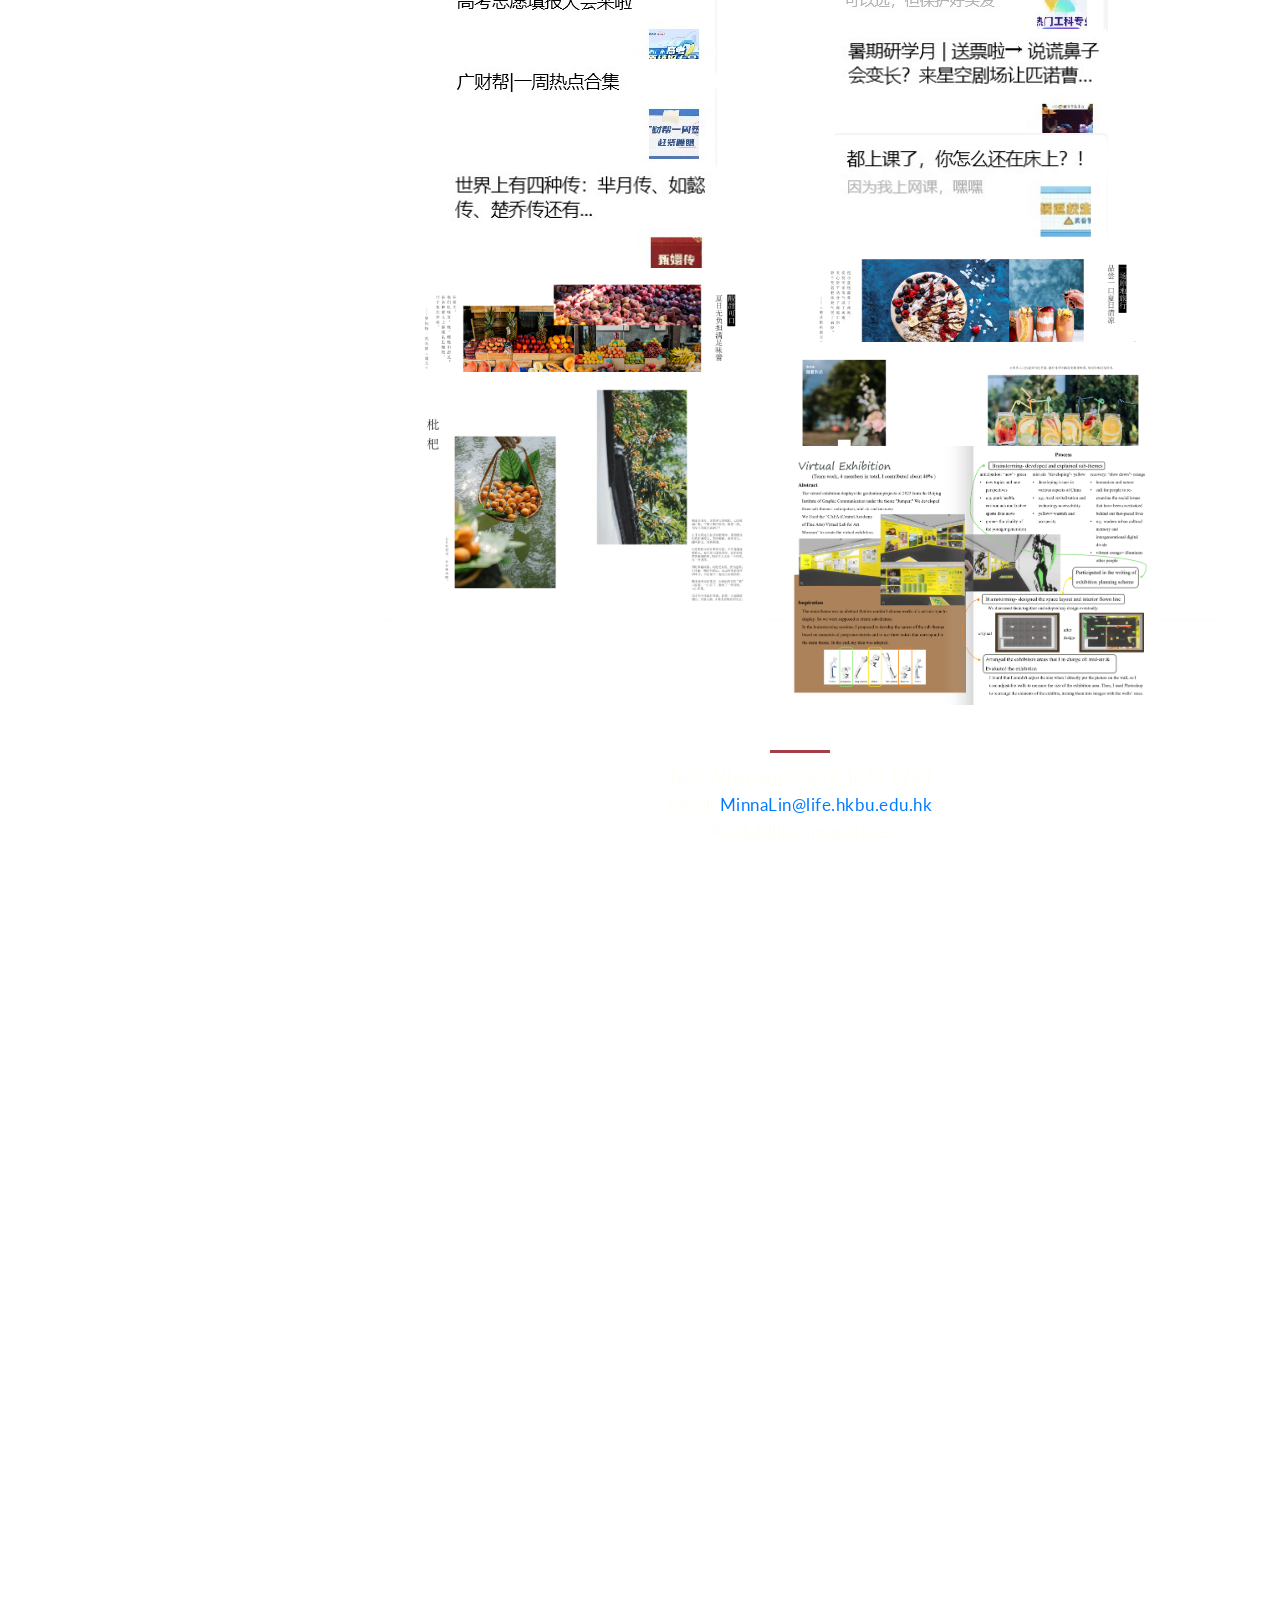
==== commit 0a9308ff: "Update index.html" ====
--- a/index.html
+++ b/index.html
@@ -254,11 +254,11 @@
                       <a
                         href="assets/images/xhs/开盲盒并且很快就交换好.jpg"
                         data-lightbox="xhs"
-                        data-title='<a href="https://www.xiaohongshu.com/discovery/item/686ea4380000000012033ef6?source=webshare&xhsshare=pc_web&xsec_token=ABWqk9wnygi0o4GL-awEFX-ycar5PeLBAHfFpNnJLlcTI=&xsec_source=pc_share" target="_blank">View Details</a>
+                        data-title='<a href="https://www.xiaohongshu.com/discovery/item/686ea4380000000012033ef6?source=webshare&xhsshare=pc_web&xsec_token=ABWqk9wnygi0o4GL-awEFX-7iX4Qv71_liVNqTB1rOQNE=&xsec_source=pc_share">View Details</a>
                         <br>Date: 2025/07/10 <br>Views 79648  Likes 911  Comments 67  Favs 28  Shares 207'
                         ><i class="fa fa-search"></i>
                       </a>
-                      <h4>Super Fast Blind Box Exchange</h4>
+                      <h4>Coincidence: Super Fast Blind Box Exchange</h4>
                       <pre>Date: 2025/07/10
 Views 79648
 Likes 911
@@ -354,7 +354,7 @@
                       <a
                         href="assets/images/xhs/玛莎接唱.jpg"
                         data-lightbox="xhs"
-                        data-title='<a href="https://www.xiaohongshu.com/discovery/item/67bb6092000000000d0165f2?source=webshare&xhsshare=pc_web&xsec_token=AB1eayAd8a2pUgALcm2Vxv-6v5zZ8fIf41qNQYcLQ9tZs=&xsec_source=pc_share" target="_blank">View Details</a>
+                        data-title='<a href="https://www.xiaohongshu.com/discovery/item/67bb6092000000000d0165f2?source=webshare&xhsshare=pc_web&xsec_token=AB1eayAd8a2pUgALcm2Vxv-3B6dL2q3NXxPokzv_jBiko=&xsec_source=pc_share">View Details</a>
                         <br>Date: 2025/02/24 <br>Views 28979  Likes 606  Comments 134  Favs 57'
                         ><i class="fa fa-search"></i>
                       </a>
@@ -379,7 +379,7 @@
                       <a
                         href="assets/images/xhs/SHERO 提词器.jpg"
                         data-lightbox="xhs"
-                        data-title='<a href="https://www.xiaohongshu.com/discovery/item/67cb2c150000000009017b35?source=webshare&xhsshare=pc_web&xsec_token=ABdBS0ynaYGU8Gyxkmmwf5DFpQCATqBFK60Qqa3Qog-5s=&xsec_source=pc_share" target="_blank">View Details</a>
+                        data-title='<a href="https://www.xiaohongshu.com/discovery/item/67cb2c150000000009017b35?source=webshare&xhsshare=pc_web&xsec_token=ABdBS0ynaYGU8Gyxkmmwf5DGvrXViMXPUX5d_uJEqtsTo=&xsec_source=pc_share">View Details</a>
                         <br>Date: 2025/03/08 <br>Views 6029  Likes 924  Comments 55  Favs 70  Shares 39'
                         ><i class="fa fa-search"></i
                       ></a>
@@ -429,7 +429,7 @@
                         <a
                           href="assets/images/xhs/第一次做美甲.jpg"
                           data-lightbox="xhs"
-                          data-title='<a href="https://www.xiaohongshu.com/discovery/item/626e73d800000000010295c2?source=webshare&xhsshare=pc_web&xsec_token=ABzA5k60d1NFE2QLazIF_6yOA0e55LcG3KcqGw9UF7kDo=&xsec_source=pc_share" target="_blank">View Details</a>
+                          data-title='<a href="https://www.xiaohongshu.com/discovery/item/626e73d800000000010295c2?source=webshare&xhsshare=pc_web&xsec_token=ABzA5k60d1NFE2QLazIF_6yDSABtnU8vIRS0WuyD5hPLA=&xsec_source=pc_share">View Details</a>
                           <br>Date: 2022/05/02 <br>Views 15601  Likes 336  Comments 10  Favs 211'
                           ><i class="fa fa-search"></i
                         ></a>
@@ -453,7 +453,7 @@
                       <a
                         href="assets/images/xhs/新品包包上身展示.jpg"
                         data-lightbox="xhs"
-                        data-title='<a href="https://www.xiaohongshu.com/discovery/item/6875309b00000000120314b7?source=webshare&xhsshare=pc_web&xsec_token=ABXpyF18CrQrplASNPUg4s5ypgbbAqTiI_cFMy3bssecc=&xsec_source=pc_share" target="_blank">View Details</a>
+                        data-title='<a href="https://www.xiaohongshu.com/discovery/item/6875309b00000000120314b7?source=webshare&xhsshare=pc_web&xsec_token=ABXpyF18CrQrplASNPUg4s5zkhXJthI8iHygzZP5Y2zGM=&xsec_source=pc_share">View Details</a>
                         <br>Date: 2025/07/15 <br>Views 10050  Likes 73  Comments 68  Favs 11  Shares 46'
                         ><i class="fa fa-search"></i
                       ></a>
@@ -471,24 +471,24 @@
                 <div class="isotope-item" data-type="videos">
                   <figure class="snip1321">
                     <img 
-                      src="assets/images/xhs/抢不到票抽象视频.jpg"
+                      src="assets/images/xhs/萝卜纸巾猫-抽象.jpg"
                       alt="XHS Post: going crazy because can't get a ticket"
                     />
                     <figcaption>
                       <a
-                        href="assets/images/xhs/抢不到票抽象视频.jpg"
+                        href="assets/images/xhs/萝卜纸巾猫-抽象.jpg"
                         data-lightbox="xhs"
-                        data-title='<a href="https://www.xiaohongshu.com/discovery/item/67dbbb93000000000e0079b9?source=webshare&xhsshare=pc_web&xsec_token=ABW3ZyE1kXaRC5G71h4PGq5ZT_nUlk6yet6OkMfNyI71g=&xsec_source=pc_share" target="_blank">View Details</a>
-                        <br>Date: 2025/03/20 <br>Views 9212  Likes 340  Comments 65  Favs 19  Shares 638'
-                        ><i class="fa fa-search"></i
-                      ></a>
-                      <h4>Abstract Video: Going Crazy Because Can’t Get a Ticket</h4>
-                      <pre>Date: 2025/03/20
-Views 9212
-Likes 340
-Comments 65
-Favs 19
-Shares 638</pre>
+                        data-title='<a href="https://www.xiaohongshu.com/discovery/item/6947b3d4000000000d03b26e?source=webshare&xhsshare=pc_web&xsec_token=ABgk6ViKbzEWk3VpRtzZTkvCV2JxD33SO4i4vnw8xt2rA=&xsec_source=pc_share">View Details</a>
+                        <br>Date: 2025/03/20 <br>Views 3168  Likes 102  Comments 27  Favs 3  Shares 43'
+                        ><i class="fa fa-search"></i
+                      ></a>
+                      <h4>Abstract Video: Easily earn rewards by pointing out common objects—imitating the cat that's recently gone viral online</h4>
+                      <pre>Date: 2025/12/22
+Views 3168
+Likes 102
+Comments 27
+Favs 3
+Shares 43</pre>
                     </figcaption>
                   </figure>
                 </div>
@@ -503,7 +503,7 @@
                       <a
                         href="assets/images/xhs/what is love转圈.jpg"
                         data-lightbox="xhs"
-                        data-title='<a href="https://www.xiaohongshu.com/discovery/item/6878f99f0000000015020620?source=webshare&xhsshare=pc_web&xsec_token=ABceQXKwIvGc9DR6IK68YwSyfbWKJGQkfCIVc6Olgbuog=&xsec_source=pc_share" target="_blank">View Details</a>
+                        data-title='<a href="https://www.xiaohongshu.com/discovery/item/6878f99f0000000015020620?source=webshare&xhsshare=pc_web&xsec_token=ABceQXKwIvGc9DR6IK68YwS4AlqPdrDkeTH6YXWeqqlng=&xsec_source=pc_share" target="_blank">View Details</a>
                         <br>Date: 2025/07/17 <br>Views 1380  Likes 88  Comments 8  Favs 1  Shares 7'
                         ><i class="fa fa-search"></i
                       ></a>
@@ -528,7 +528,7 @@
                       <a
                         href="assets/images/xhs/半夜打卡的疯狂行程.jpg"
                         data-lightbox="xhs"
-                        data-title='<a href="https://www.xiaohongshu.com/discovery/item/687cfc22000000001202e628?source=webshare&xhsshare=pc_web&xsec_token=ABgx18wNMubH2vbpEIkVqKW0vC4po04jO6mI7TnIHhDjQ=&xsec_source=pc_share" target="_blank">View Details</a>
+                        data-title='<a href="https://www.xiaohongshu.com/discovery/item/687cfc22000000001202e628?source=webshare&xhsshare=pc_web&xsec_token=ABgx18wNMubH2vbpEIkVqKW6P4a5MndDfgZDKgM8dTiyY=&xsec_source=pc_share" target="_blank">View Details</a>
                         <br>Date: 2025/07/20 <br>Views 334  Likes 20  Comments -  Favs -  Shares -'
                         ><i class="fa fa-search"></i
                       ></a>
@@ -553,7 +553,7 @@
                       <a
                         href="assets/images/xhs/花莲vlog.jpg"
                         data-lightbox="xhs"
-                        data-title='<a href="https://www.xiaohongshu.com/discovery/item/687695d40000000017030490?source=webshare&xhsshare=pc_web&xsec_token=ABI7SNJsvEtxGuQS1hAgyoGyPA48L2t3BGXlx8pbMwb24=&xsec_source=pc_share" target="_blank">View Details</a>
+                        data-title='<a href="https://www.xiaohongshu.com/discovery/item/687695d40000000017030490?source=webshare&xhsshare=pc_web&xsec_token=ABI7SNJsvEtxGuQS1hAgyoG51g7sNPeEtd_4MMilID0gA=&xsec_source=pc_share">View Details</a>
                         <br>Date: 2025/07/16 <br>Views 310  Likes 19  Comments 15  Favs 1  Shares 4'
                         ><i class="fa fa-search"></i
                       ></a>
@@ -578,7 +578,7 @@
                       <a
                         href="assets/images/xhs/周边IP实拍.jpg"
                         data-lightbox="xhs"
-                        data-title='<a href="https://www.xiaohongshu.com/discovery/item/686e3b0c0000000017034242?source=webshare&xhsshare=pc_web&xsec_token=ABWqk9wnygi0o4GL-awEFX-69QjAde8ANGMCHIzA406_I=&xsec_source=pc_share" target="_blank">View Details</a> 
+                        data-title='<a href="https://www.xiaohongshu.com/discovery/item/686e3b0c0000000017034242?source=webshare&xhsshare=pc_web&xsec_token=ABWqk9wnygi0o4GL-awEFX--c1DX6sNu1teDu-iVSX2G8=&xsec_source=pc_share">View Details</a> 
                         <br> Date: 2025/07/09 <br> Views 541  Likes 50  Comments 1  Favs 1  Shares 1'
                         ><i class="fa fa-search"></i
                       ></a>
@@ -1404,3 +1404,4 @@
   </body>
 </html>
 
+
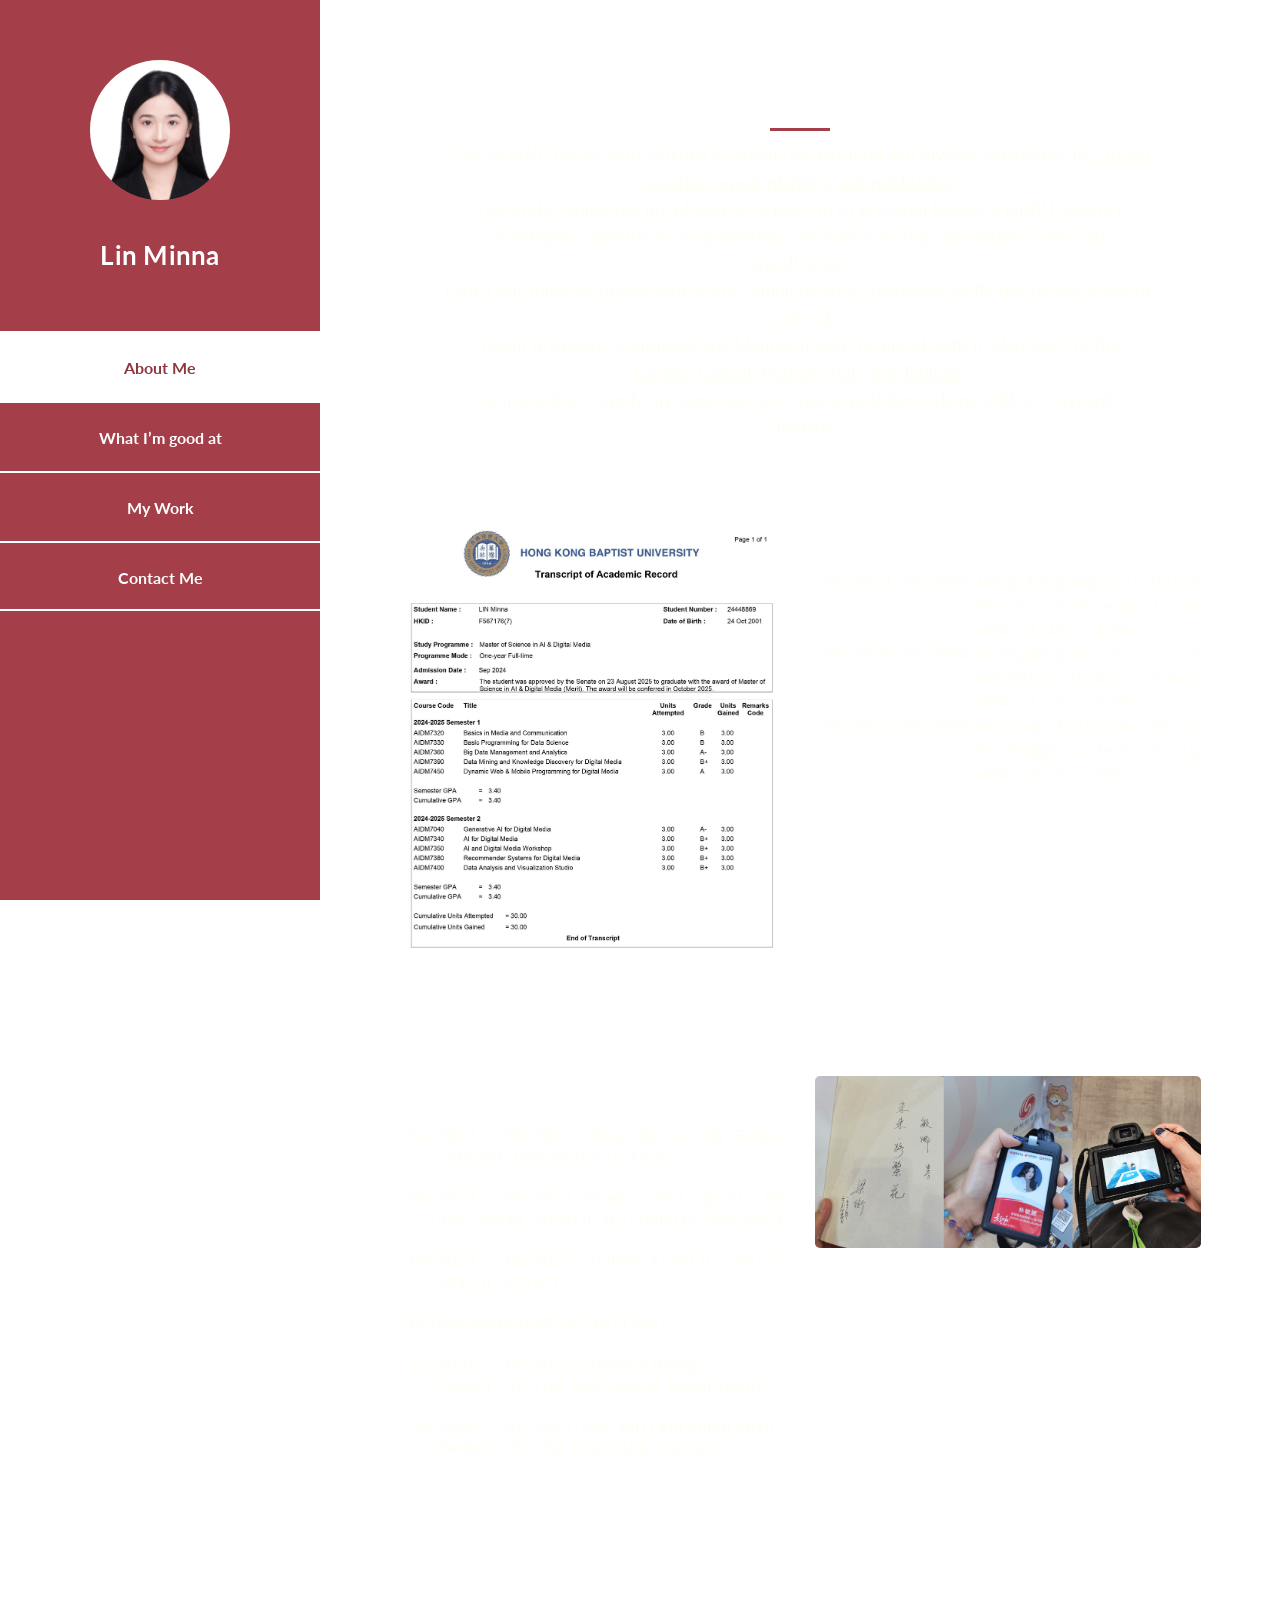
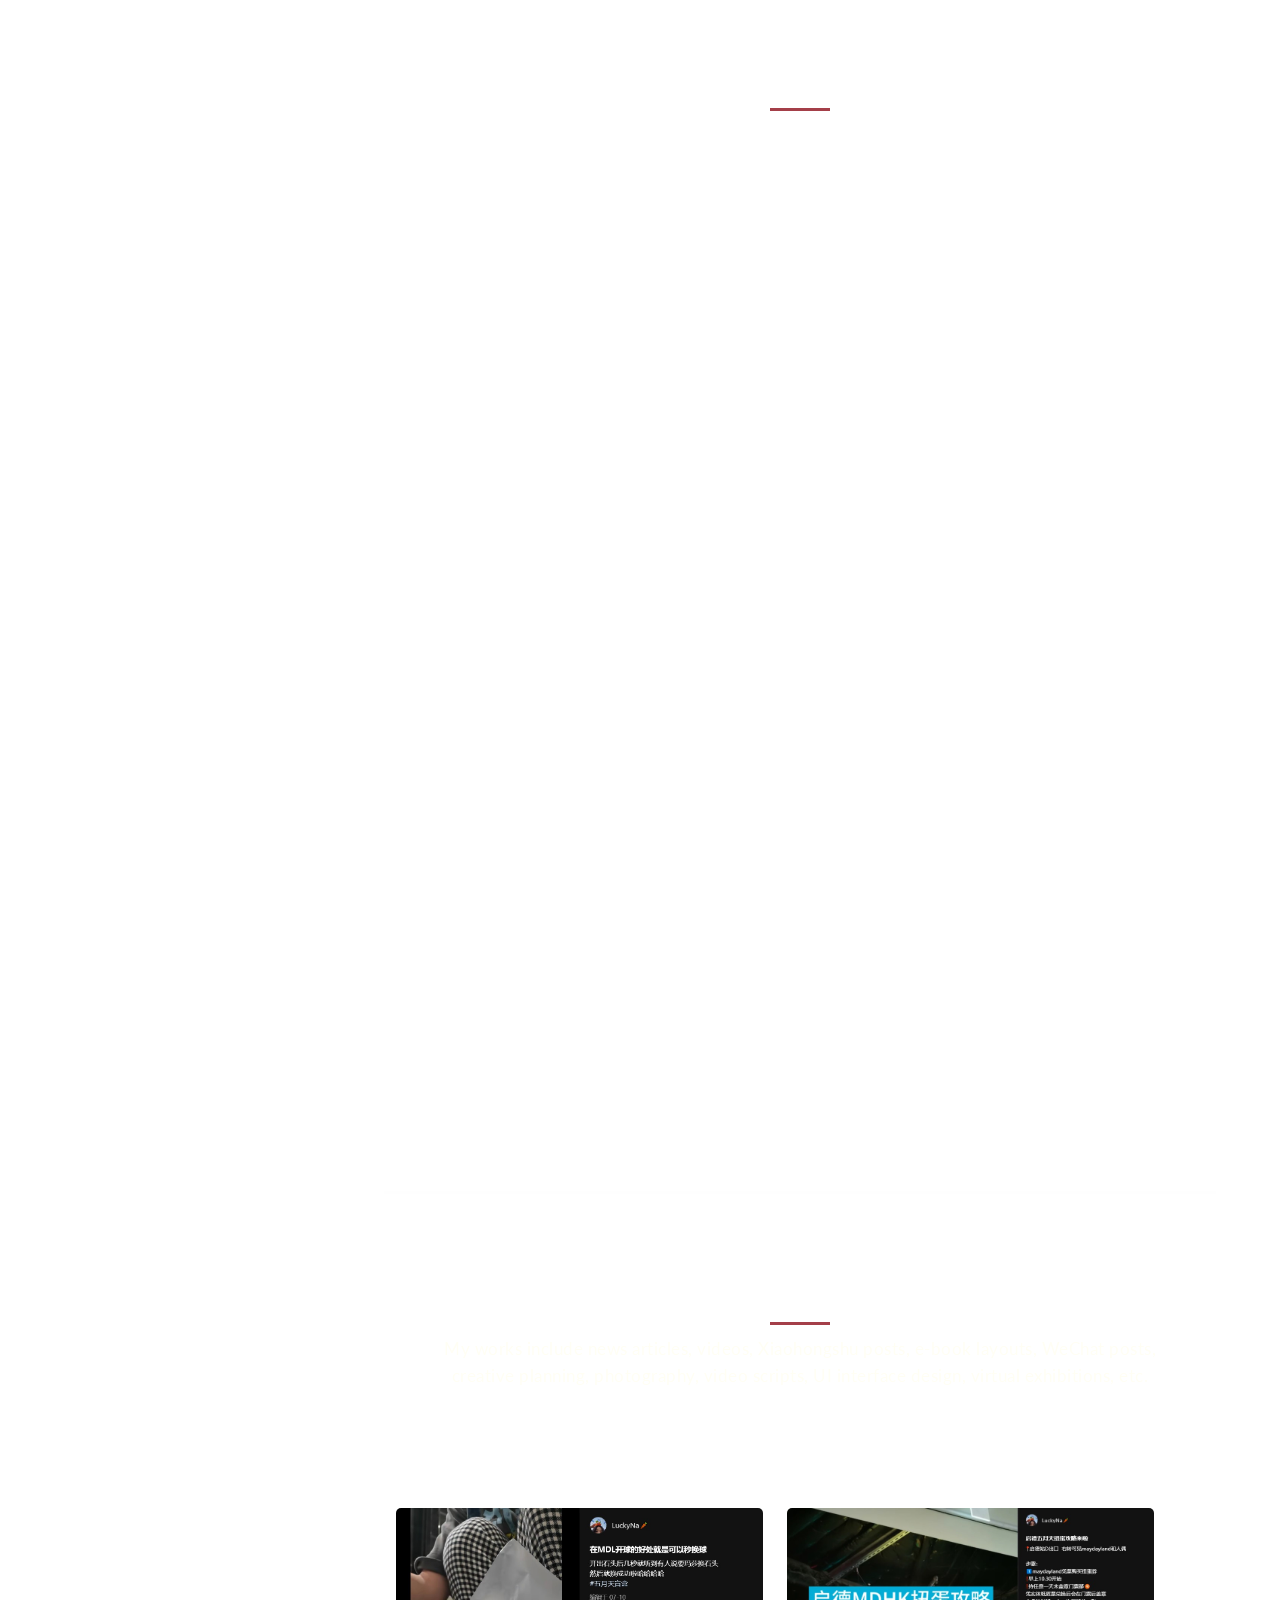
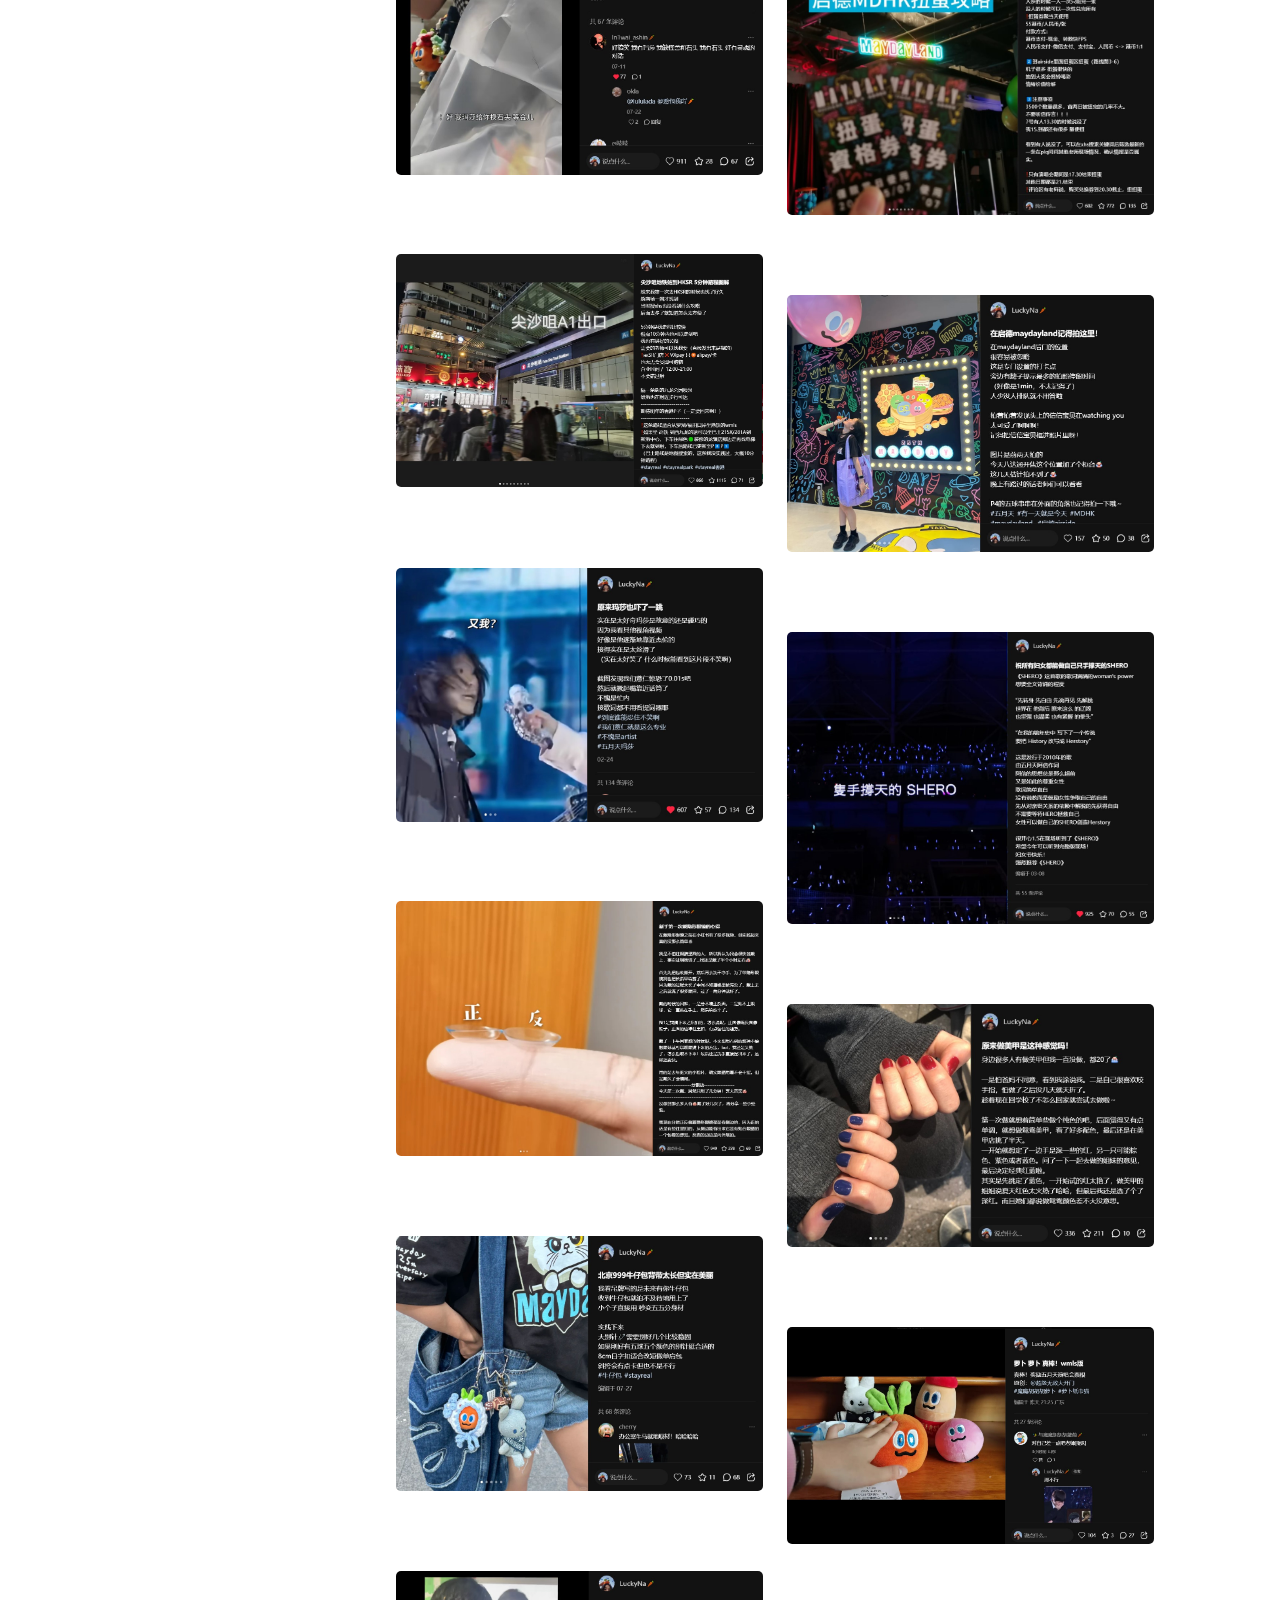
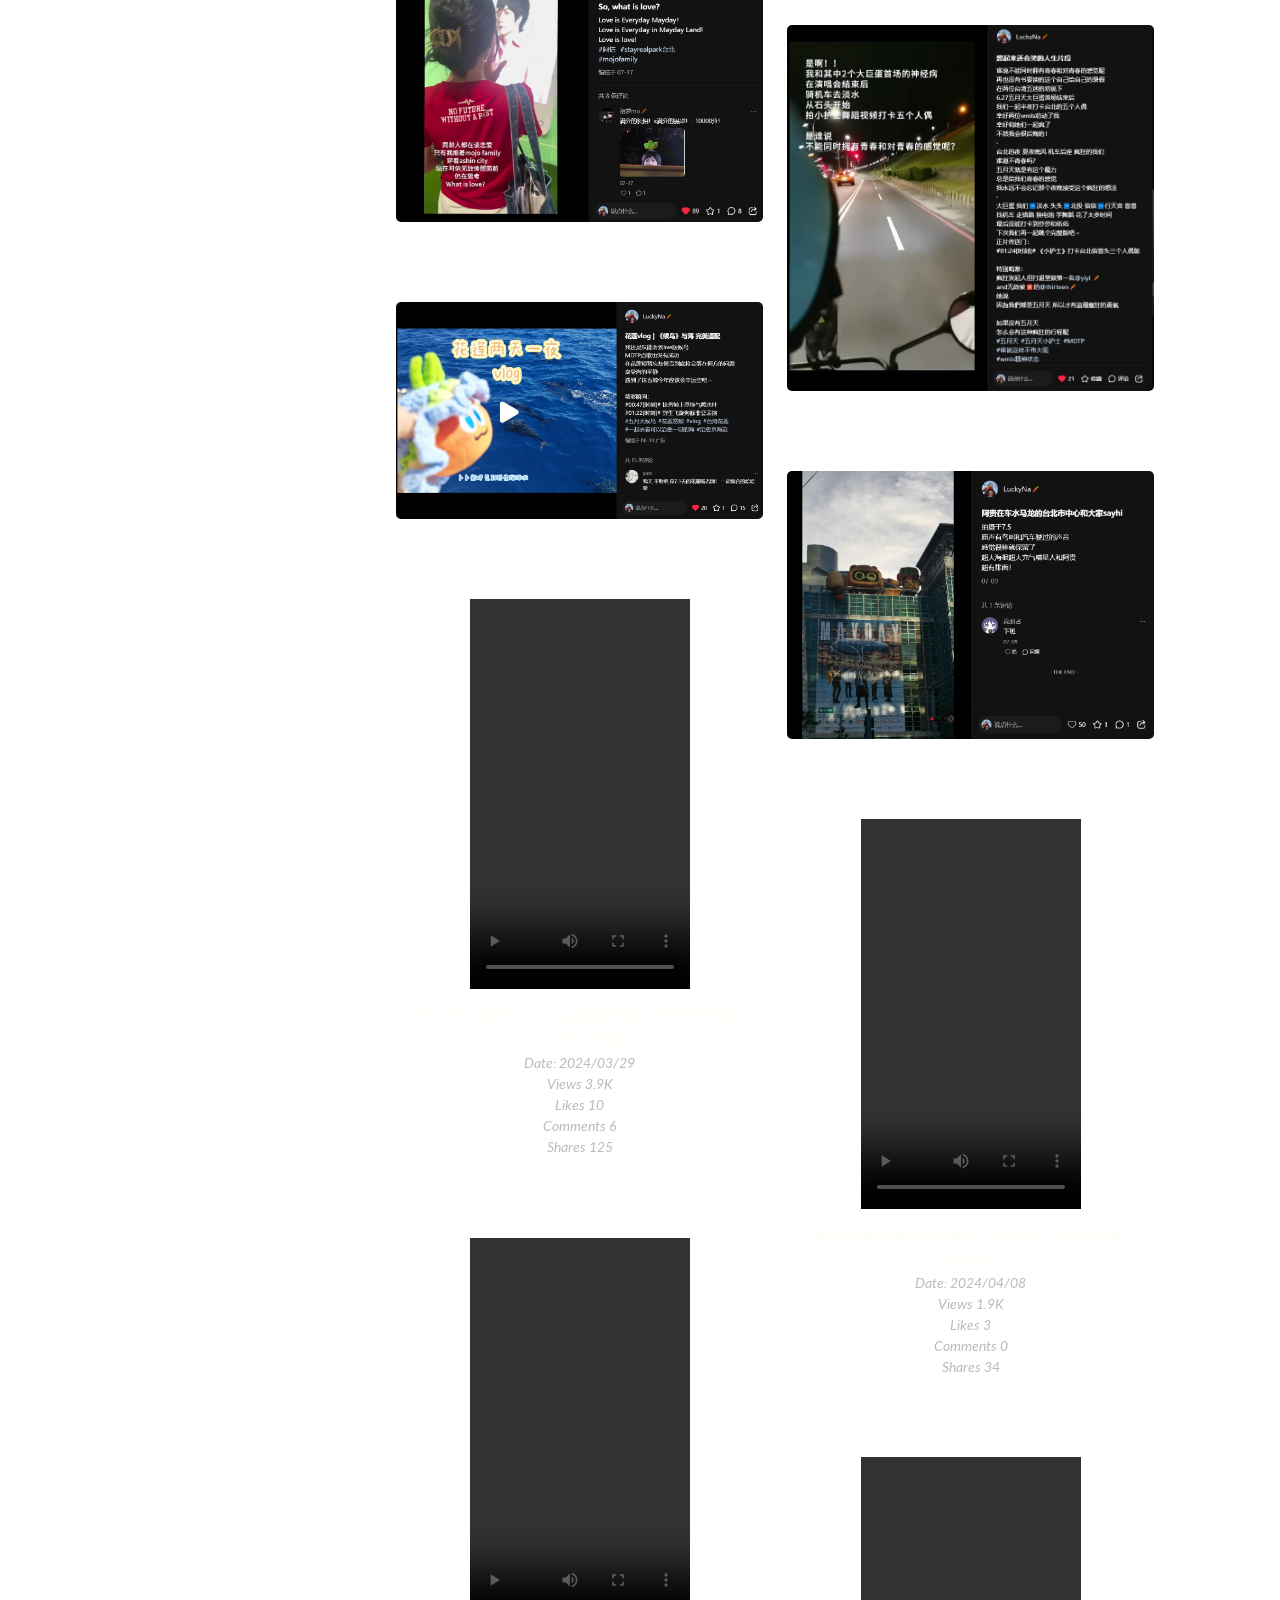
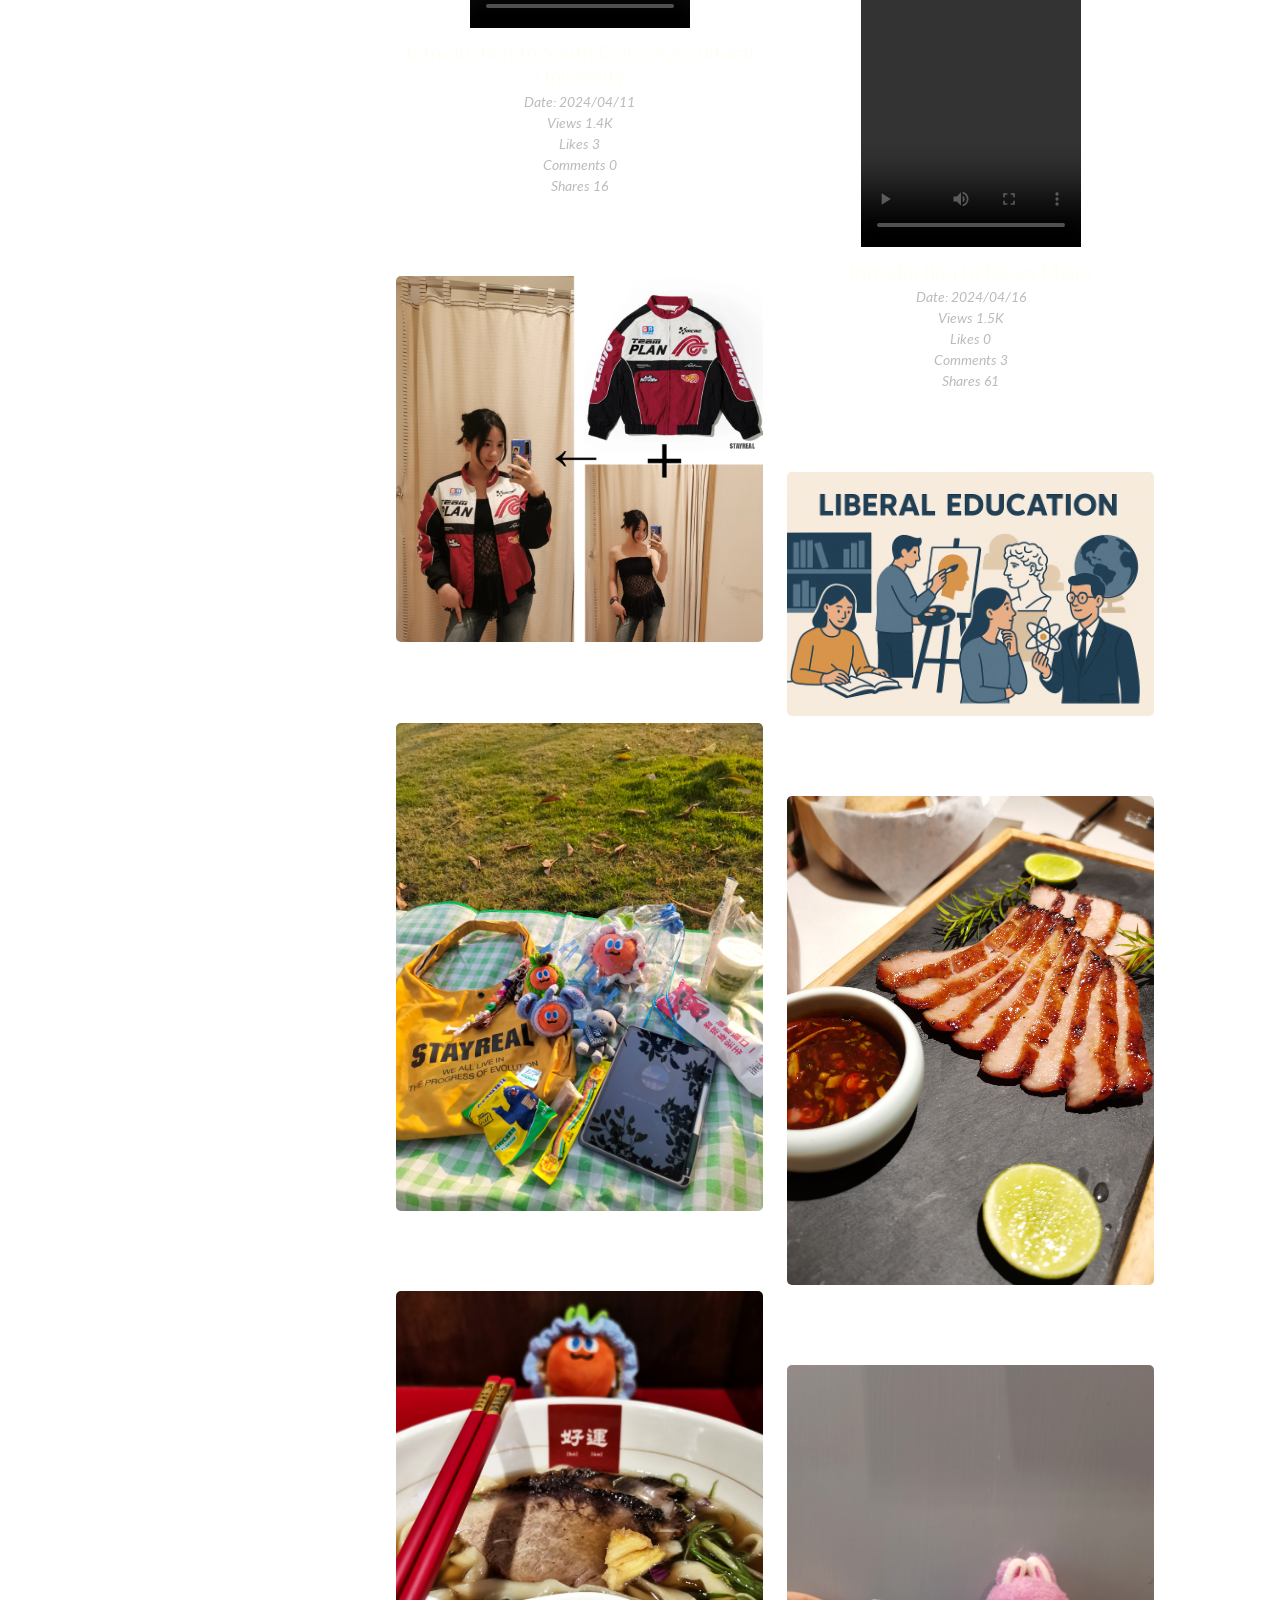
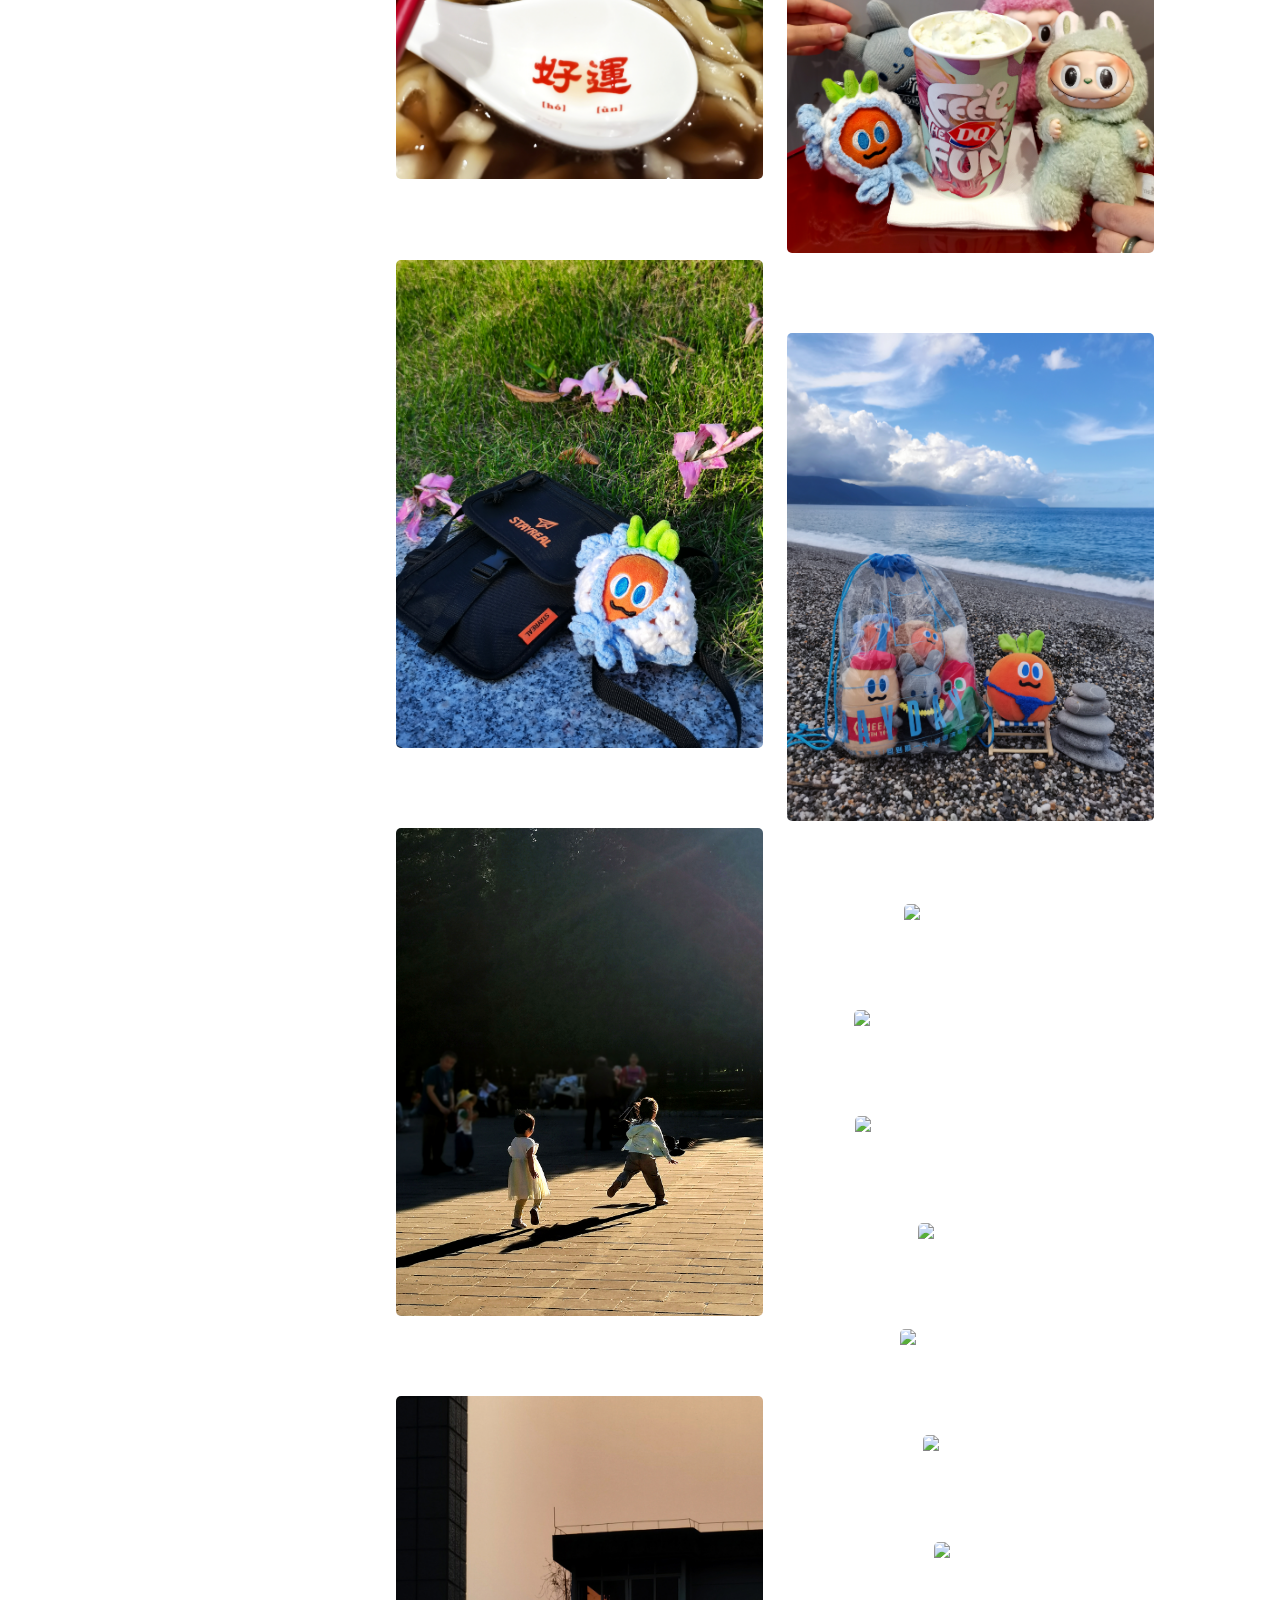
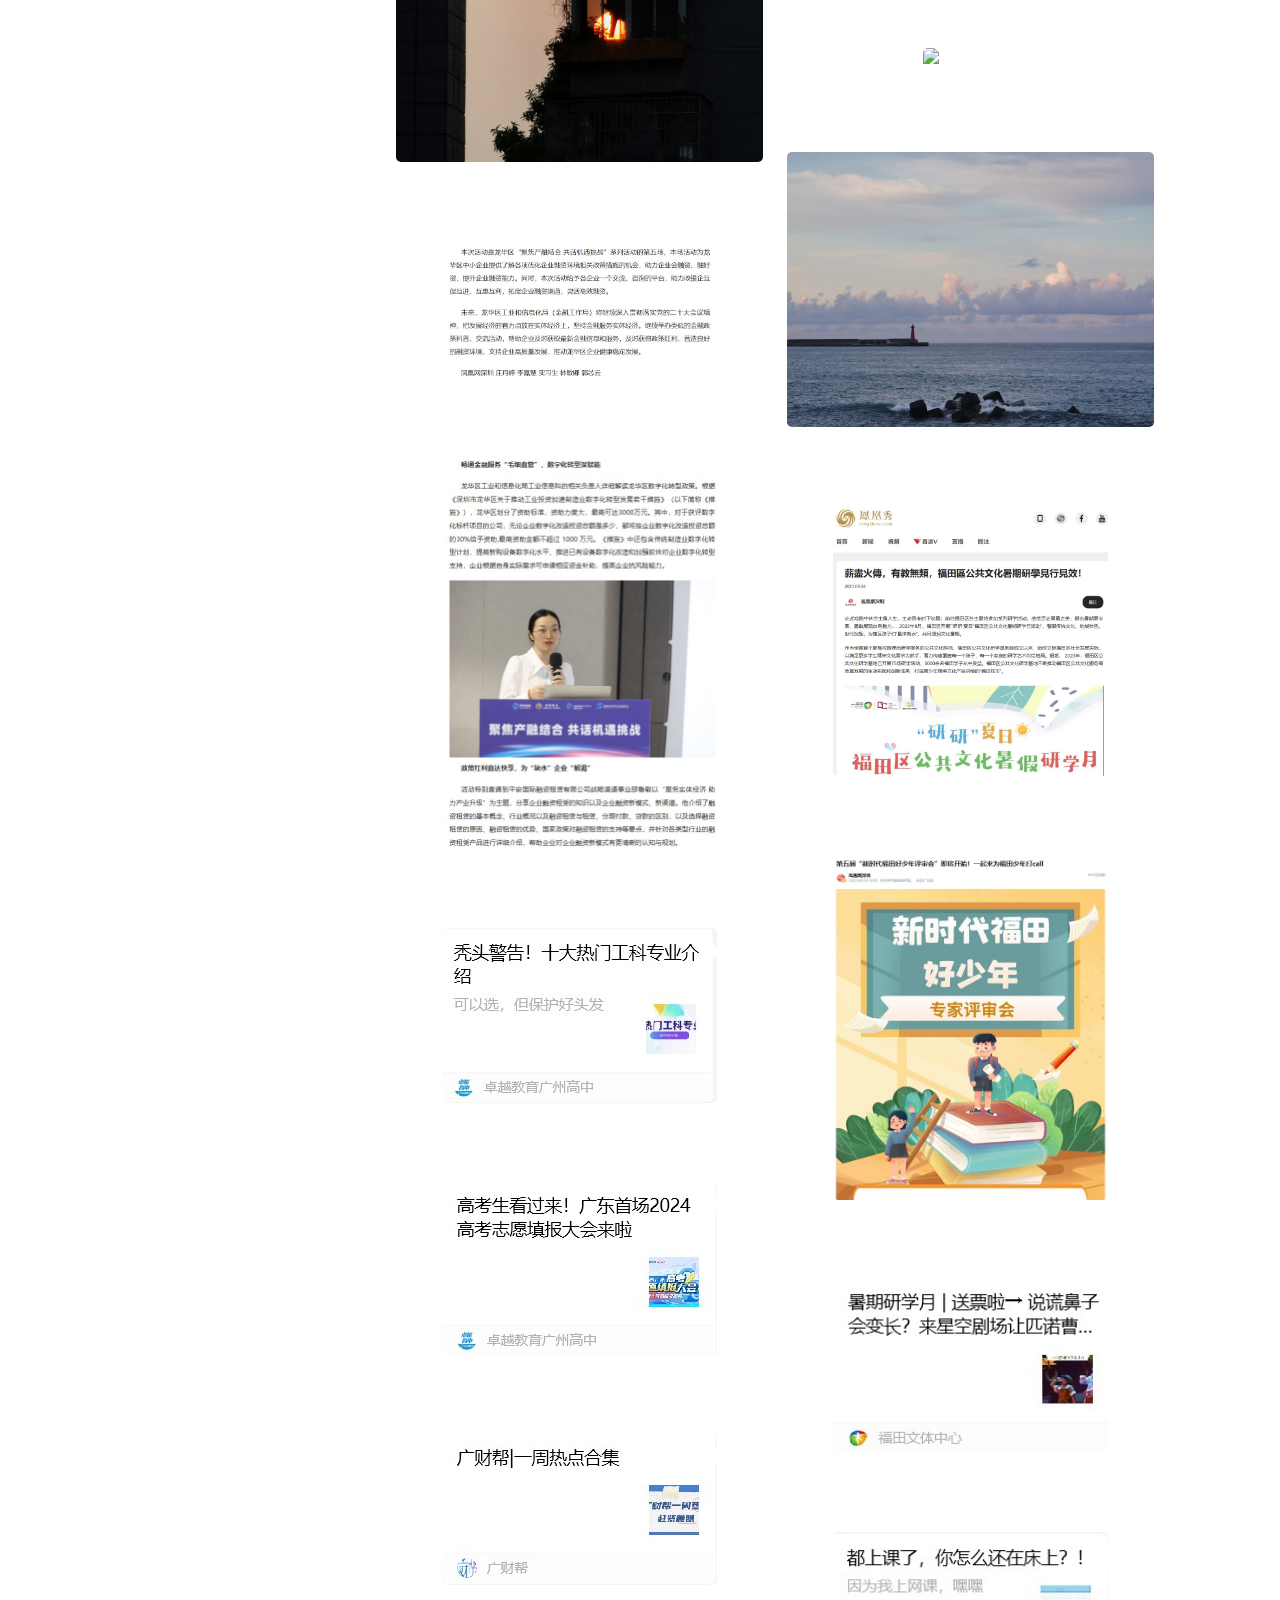
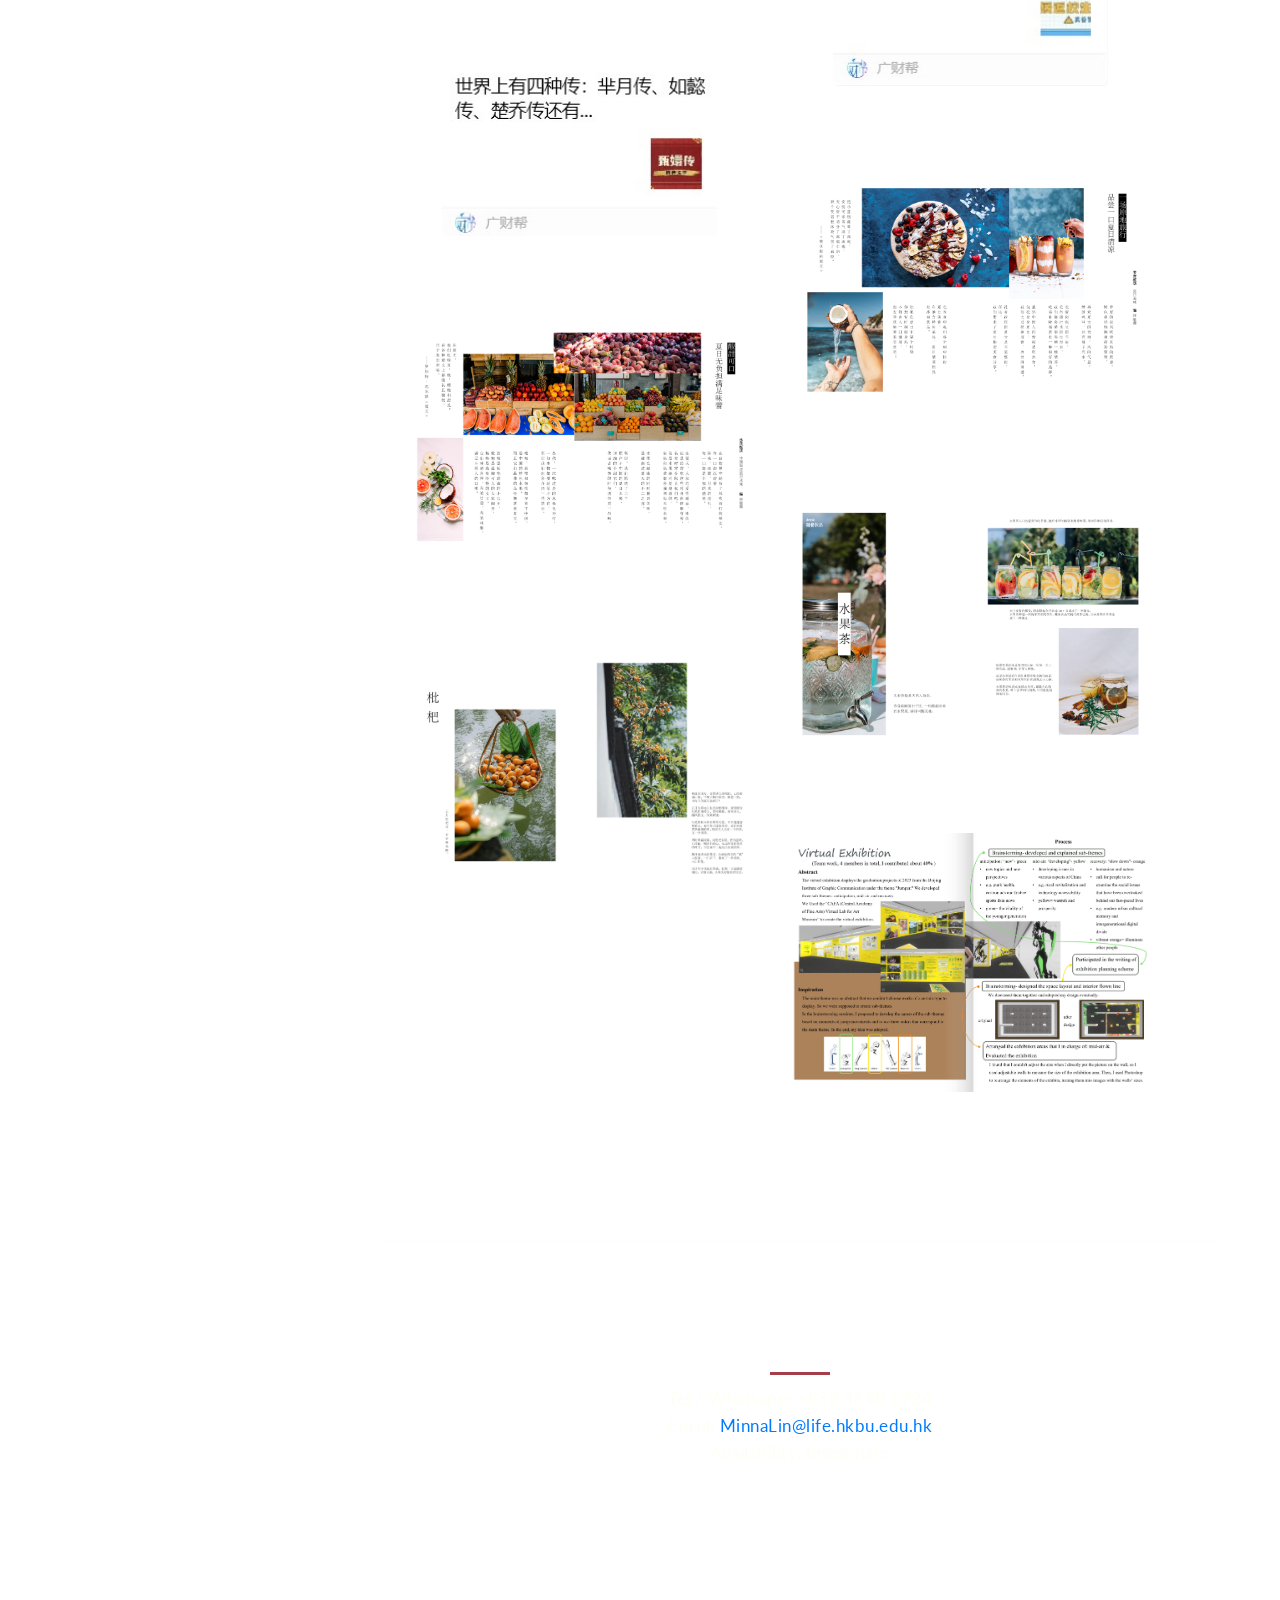
==== commit 17c713e7: "Update index.html" ====
--- a/index.html
+++ b/index.html
@@ -482,8 +482,9 @@
                         <br>Date: 2025/03/20 <br>Views 3168  Likes 102  Comments 27  Favs 3  Shares 43'
                         ><i class="fa fa-search"></i
                       ></a>
-                      <h4>Abstract Video: Easily earn rewards by pointing out common objects—imitating the cat that's recently gone viral online</h4>
-                      <pre>Date: 2025/12/22
+                      <h4>Abstract Video: Imitating the Cat that's Recently Gone Viral</h4>
+                      <pre>Easily earn rewards by pointing out common objects-- imitating the cat that's recently gone viral online
+Date: 2025/12/22
 Views 3168
 Likes 102
 Comments 27
@@ -1405,3 +1406,4 @@
 </html>
 
 
+
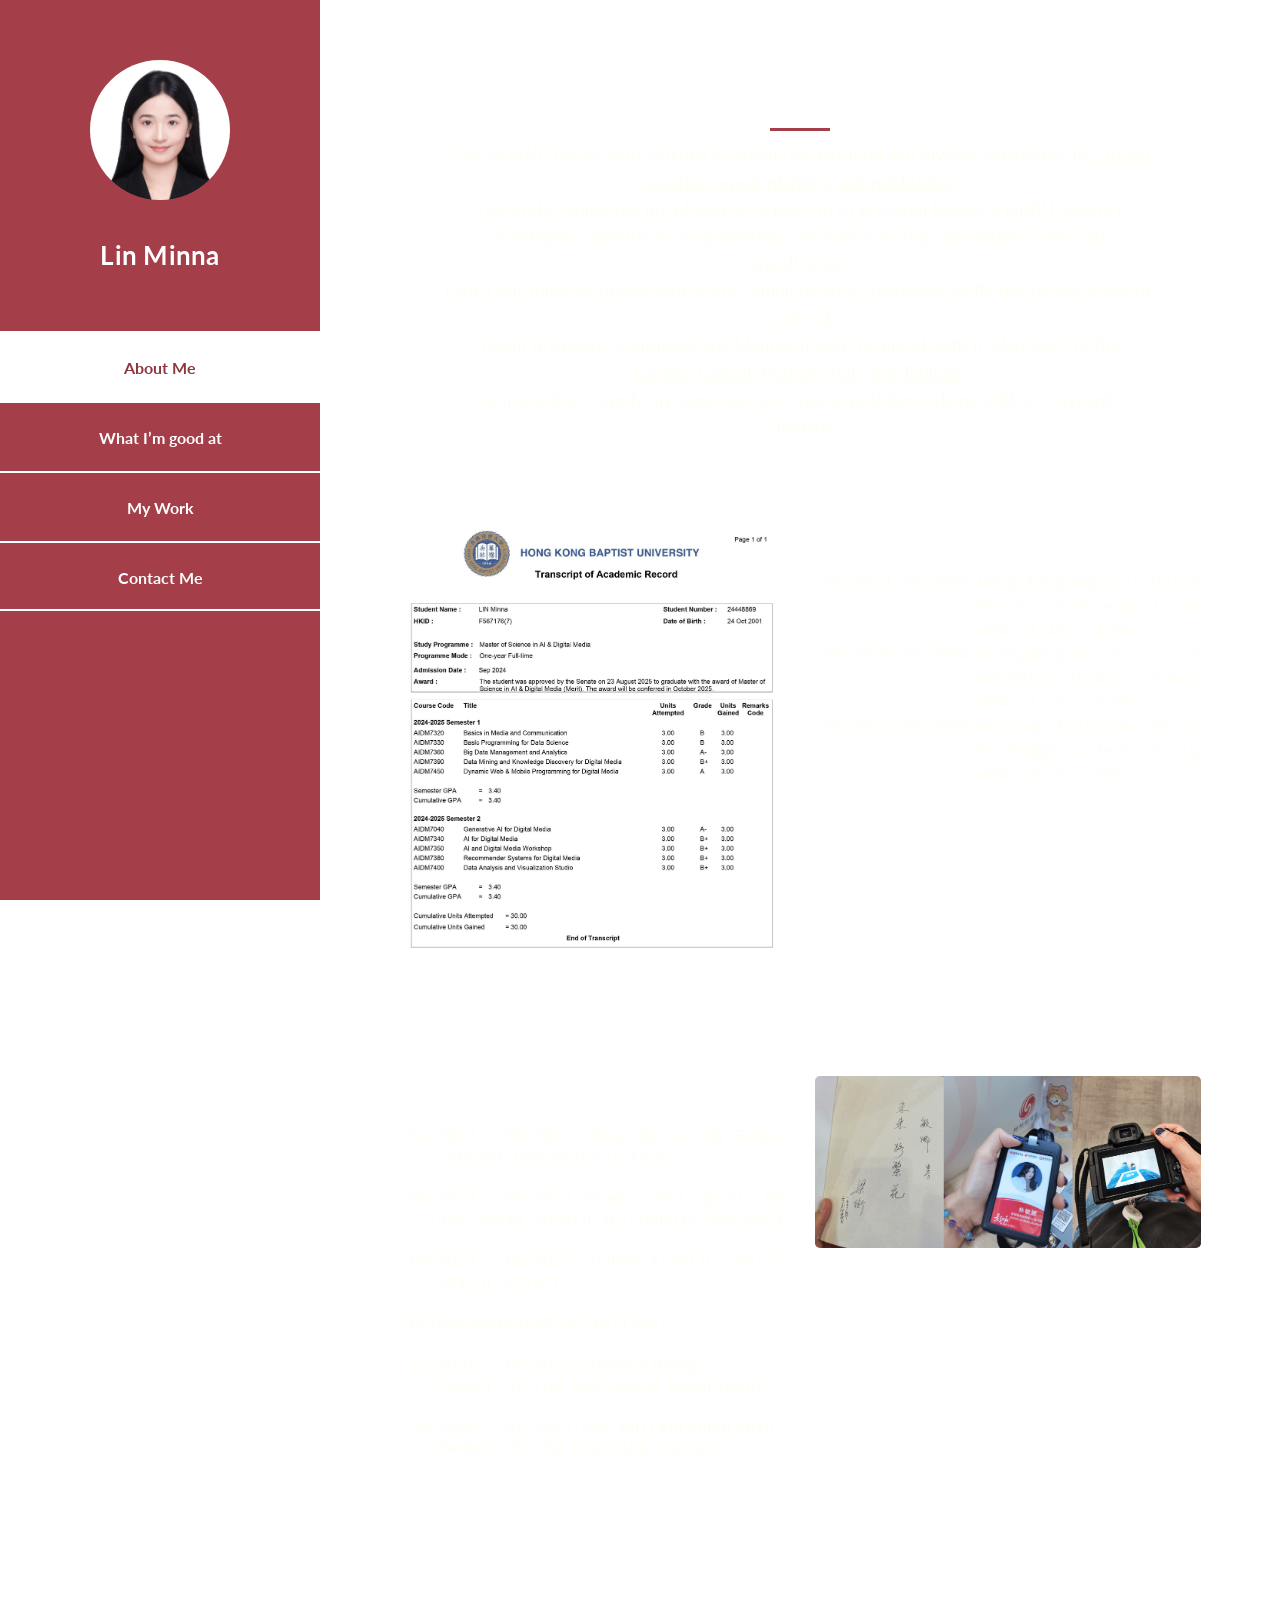
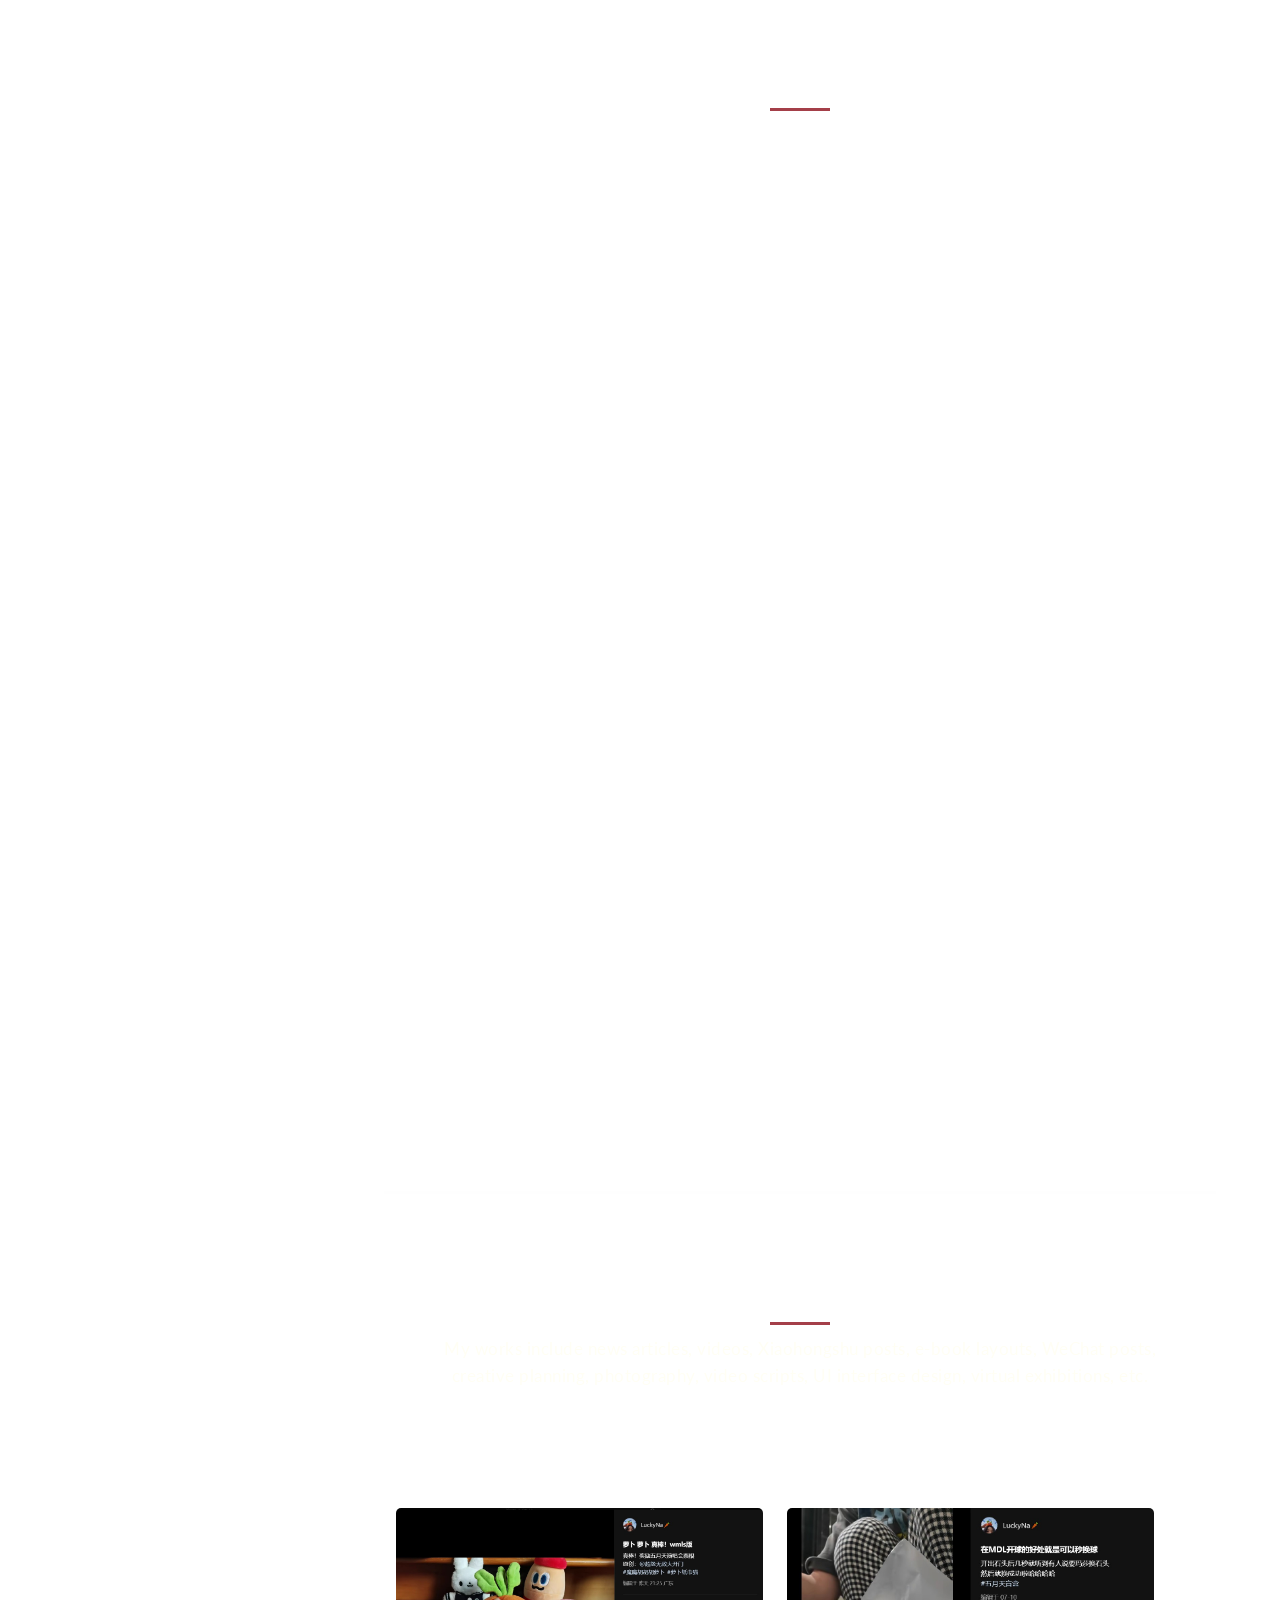
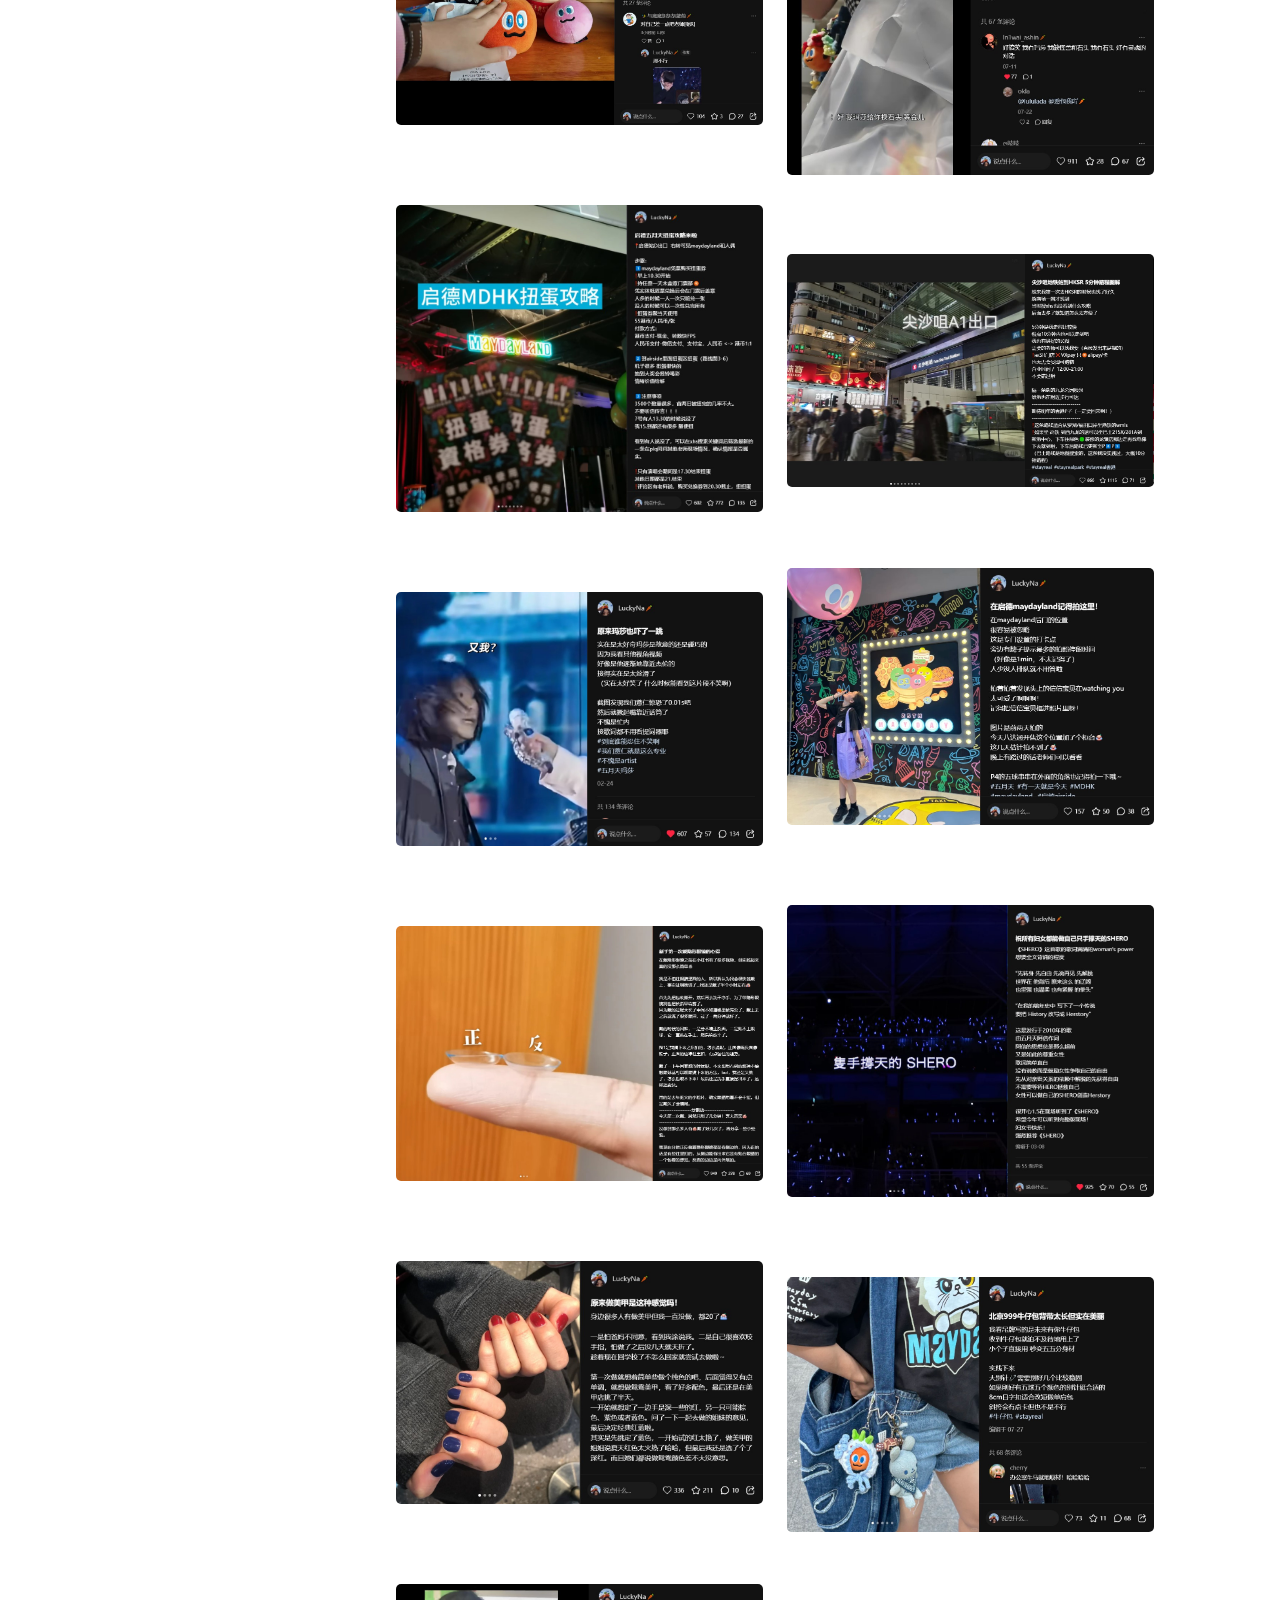
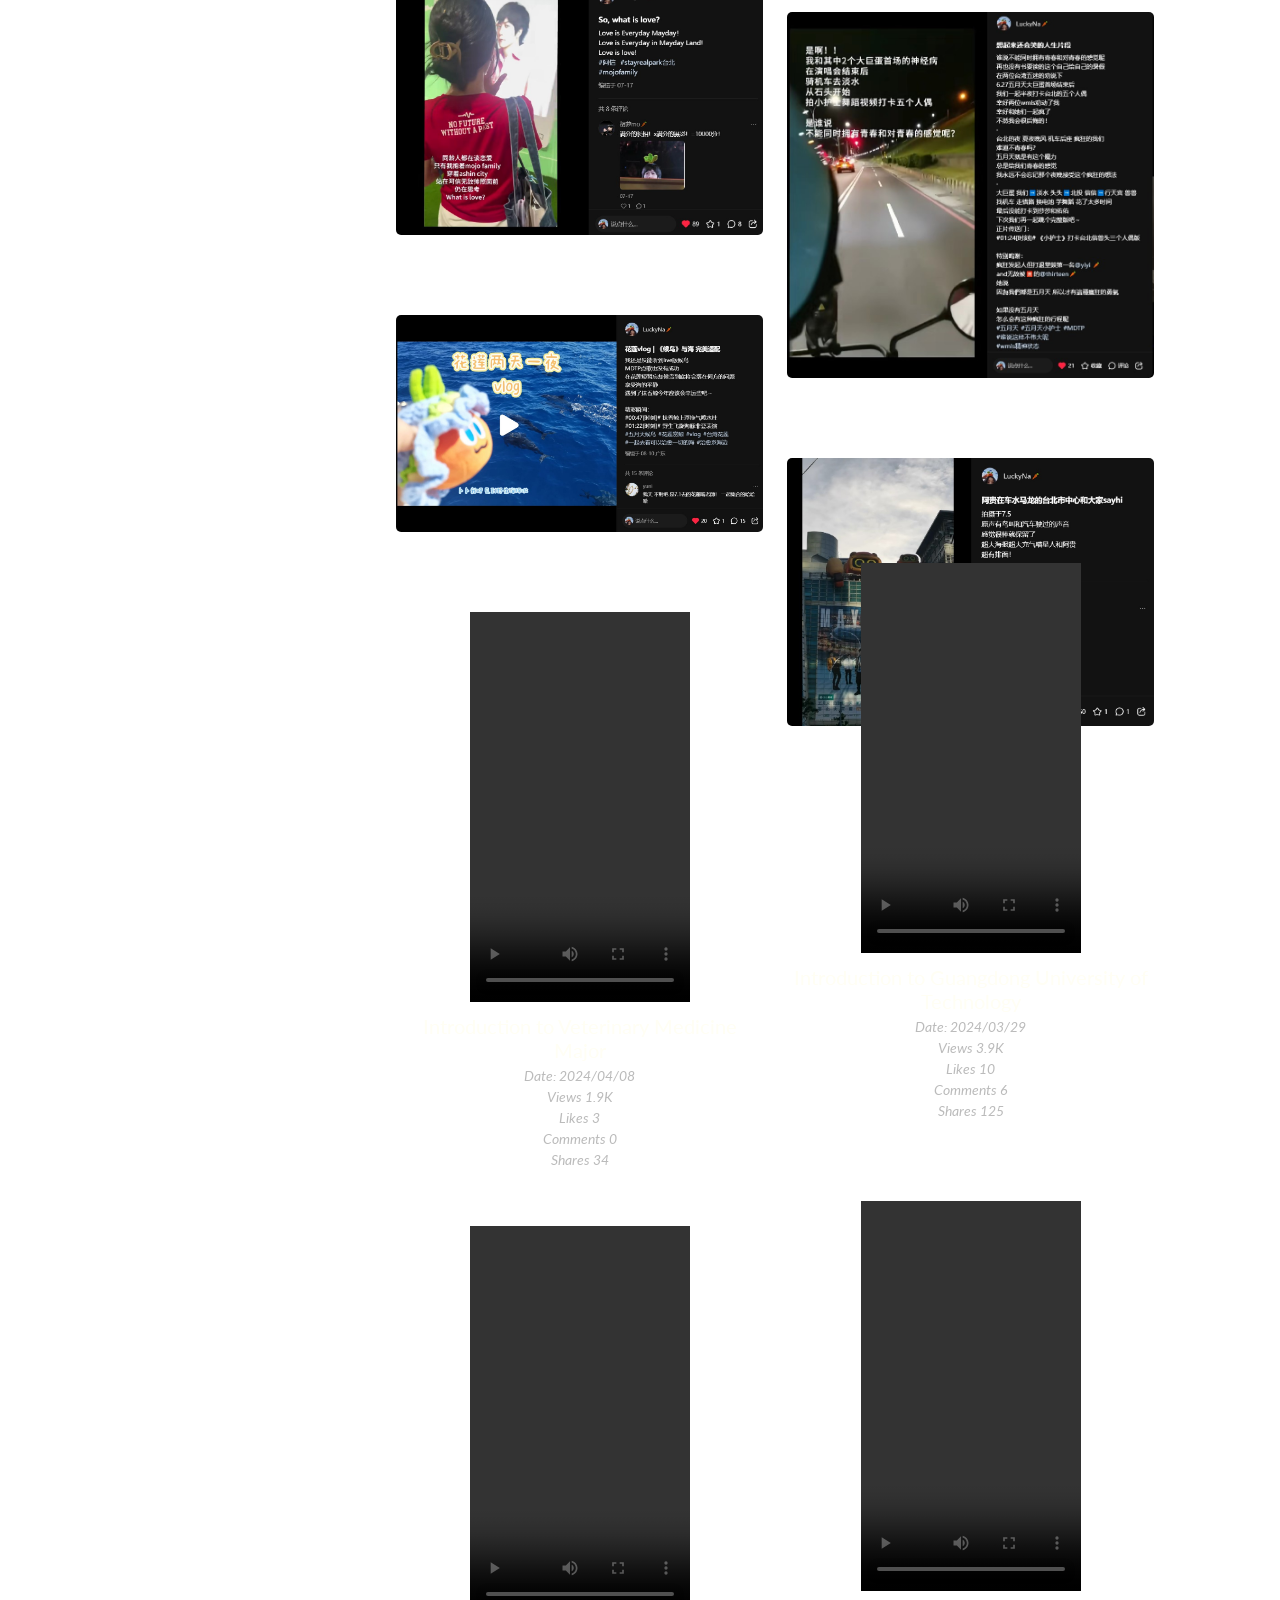
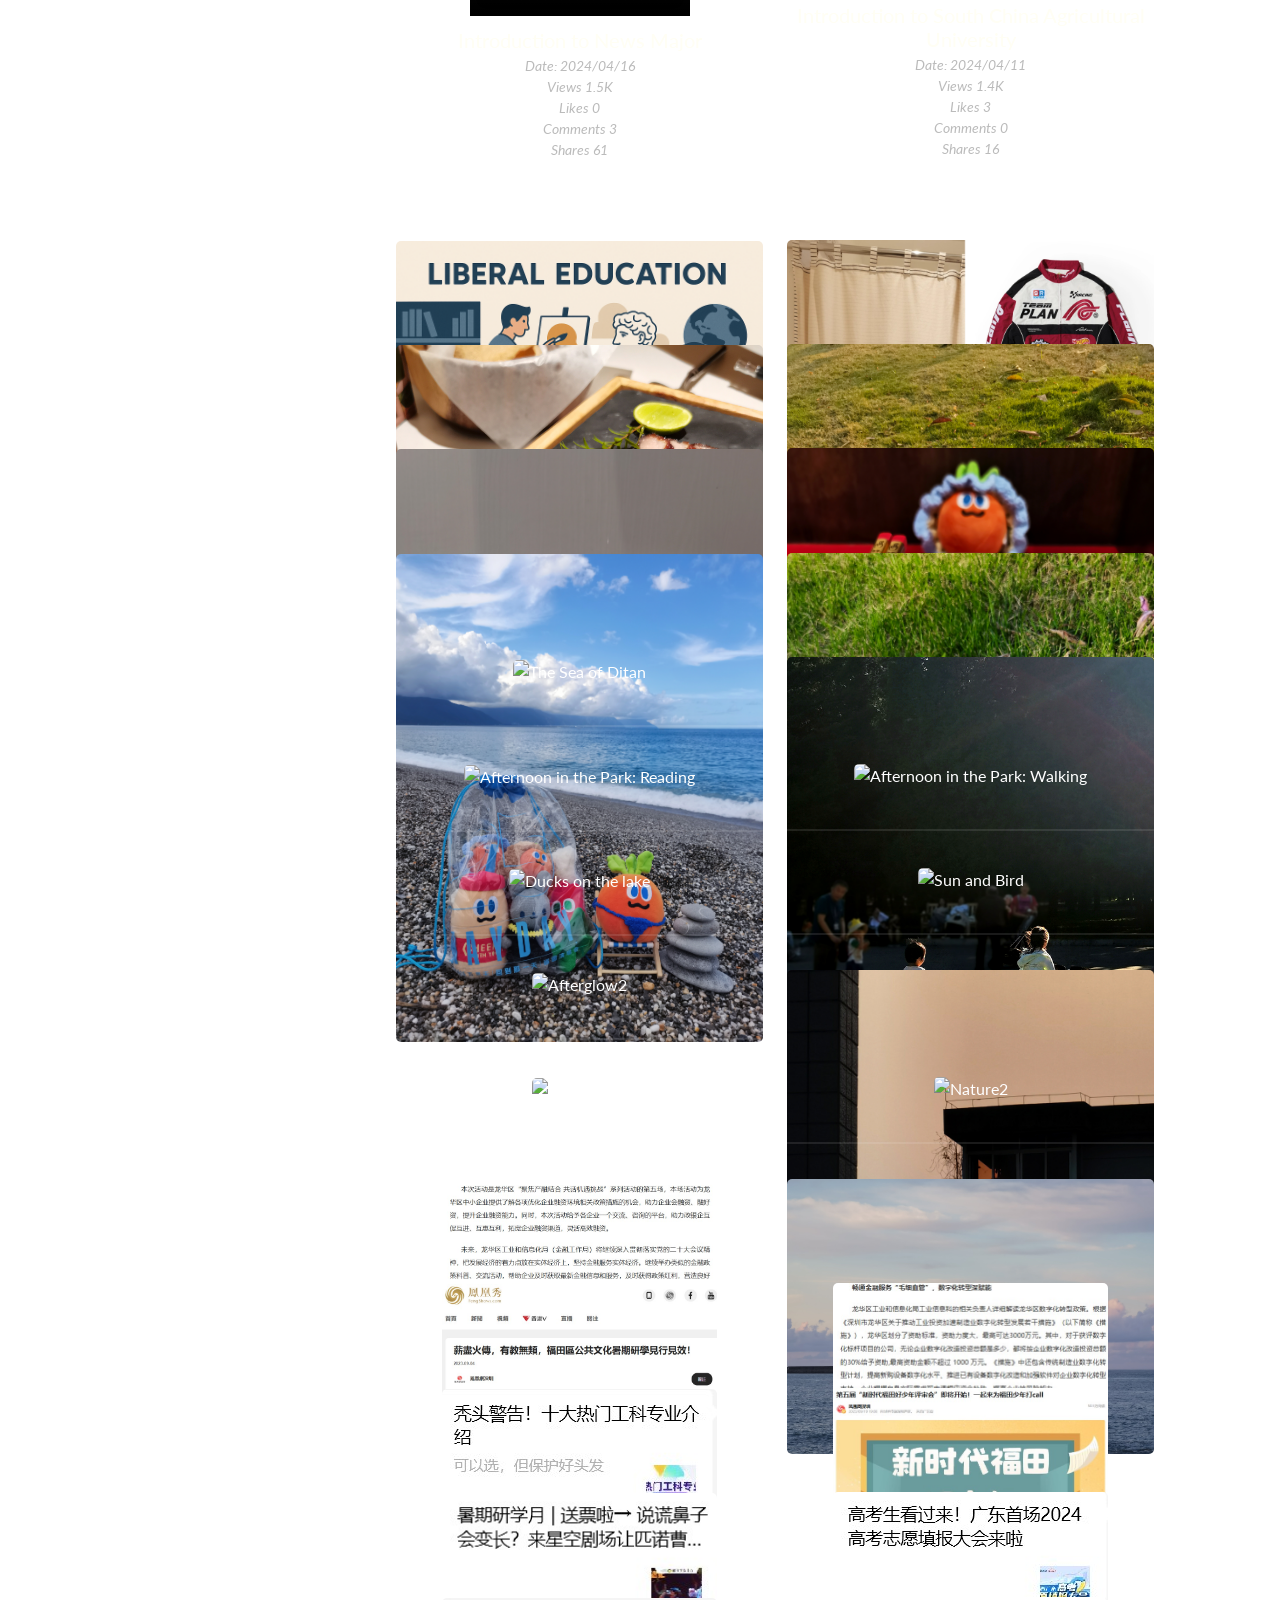
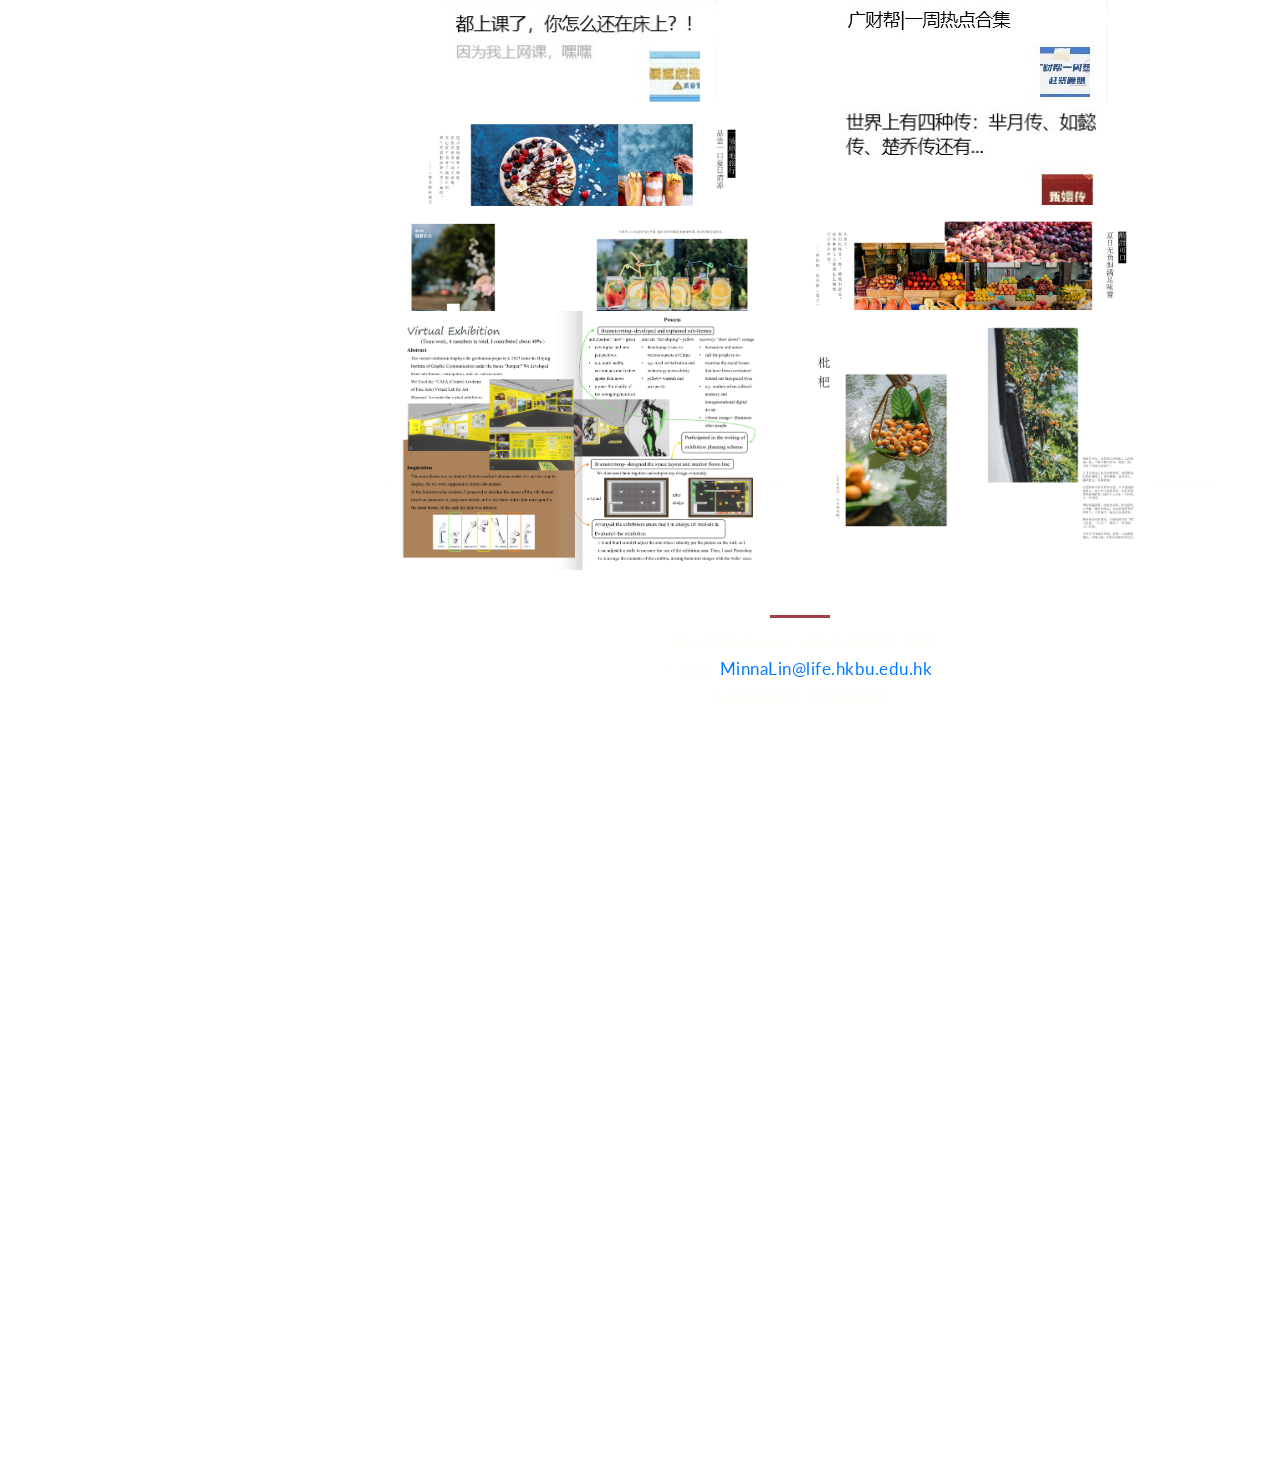
==== commit 2d811b7f: "Update index.html" ====
--- a/index.html
+++ b/index.html
@@ -246,6 +246,31 @@
                 
                 <div class="isotope-item" data-type="videos">
                   <figure class="snip1321">
+                    <img 
+                      src="assets/images/xhs/萝卜纸巾猫-抽象.jpg"
+                      alt="XHS Post: going crazy because can't get a ticket"
+                    />
+                    <figcaption>
+                      <a
+                        href="assets/images/xhs/萝卜纸巾猫-抽象.jpg"
+                        data-lightbox="xhs"
+                        data-title='<a href="https://www.xiaohongshu.com/discovery/item/6947b3d4000000000d03b26e?source=webshare&xhsshare=pc_web&xsec_token=ABgk6ViKbzEWk3VpRtzZTkvCV2JxD33SO4i4vnw8xt2rA=&xsec_source=pc_share">View Details</a>
+                        <br>Easily earn rewards by pointing out common objects-- imitating the cat that is recently gone viral online <br>Date: 2025/03/20  <br>Views 3168  Likes 102  Comments 27  Favs 3  Shares 43'
+                        ><i class="fa fa-search"></i
+                      ></a>
+                      <h4>Abstract Video: Imitating the Cat that's Recently Gone Viral</h4>
+                      <pre>Date: 2025/12/22
+Views 3168
+Likes 102
+Comments 27
+Favs 3
+Shares 43</pre>
+                    </figcaption>
+                  </figure>
+                </div>
+                
+                <div class="isotope-item" data-type="videos">
+                  <figure class="snip1321">
                     <img
                       src="assets/images/xhs/开盲盒并且很快就交换好.jpg"
                       alt="XHS Post: Super Fast Blind Box Exchange"
@@ -471,32 +496,6 @@
                 <div class="isotope-item" data-type="videos">
                   <figure class="snip1321">
                     <img 
-                      src="assets/images/xhs/萝卜纸巾猫-抽象.jpg"
-                      alt="XHS Post: going crazy because can't get a ticket"
-                    />
-                    <figcaption>
-                      <a
-                        href="assets/images/xhs/萝卜纸巾猫-抽象.jpg"
-                        data-lightbox="xhs"
-                        data-title='<a href="https://www.xiaohongshu.com/discovery/item/6947b3d4000000000d03b26e?source=webshare&xhsshare=pc_web&xsec_token=ABgk6ViKbzEWk3VpRtzZTkvCV2JxD33SO4i4vnw8xt2rA=&xsec_source=pc_share">View Details</a>
-                        <br>Date: 2025/03/20 <br>Views 3168  Likes 102  Comments 27  Favs 3  Shares 43'
-                        ><i class="fa fa-search"></i
-                      ></a>
-                      <h4>Abstract Video: Imitating the Cat that's Recently Gone Viral</h4>
-                      <pre>Easily earn rewards by pointing out common objects-- imitating the cat that's recently gone viral online
-Date: 2025/12/22
-Views 3168
-Likes 102
-Comments 27
-Favs 3
-Shares 43</pre>
-                    </figcaption>
-                  </figure>
-                </div>
-
-                <div class="isotope-item" data-type="videos">
-                  <figure class="snip1321">
-                    <img 
                       src="assets/images/xhs/what is love转圈.jpg"
                       alt="XHS Post: What is love"
                     />
@@ -1407,3 +1406,4 @@
 
 
 
+
